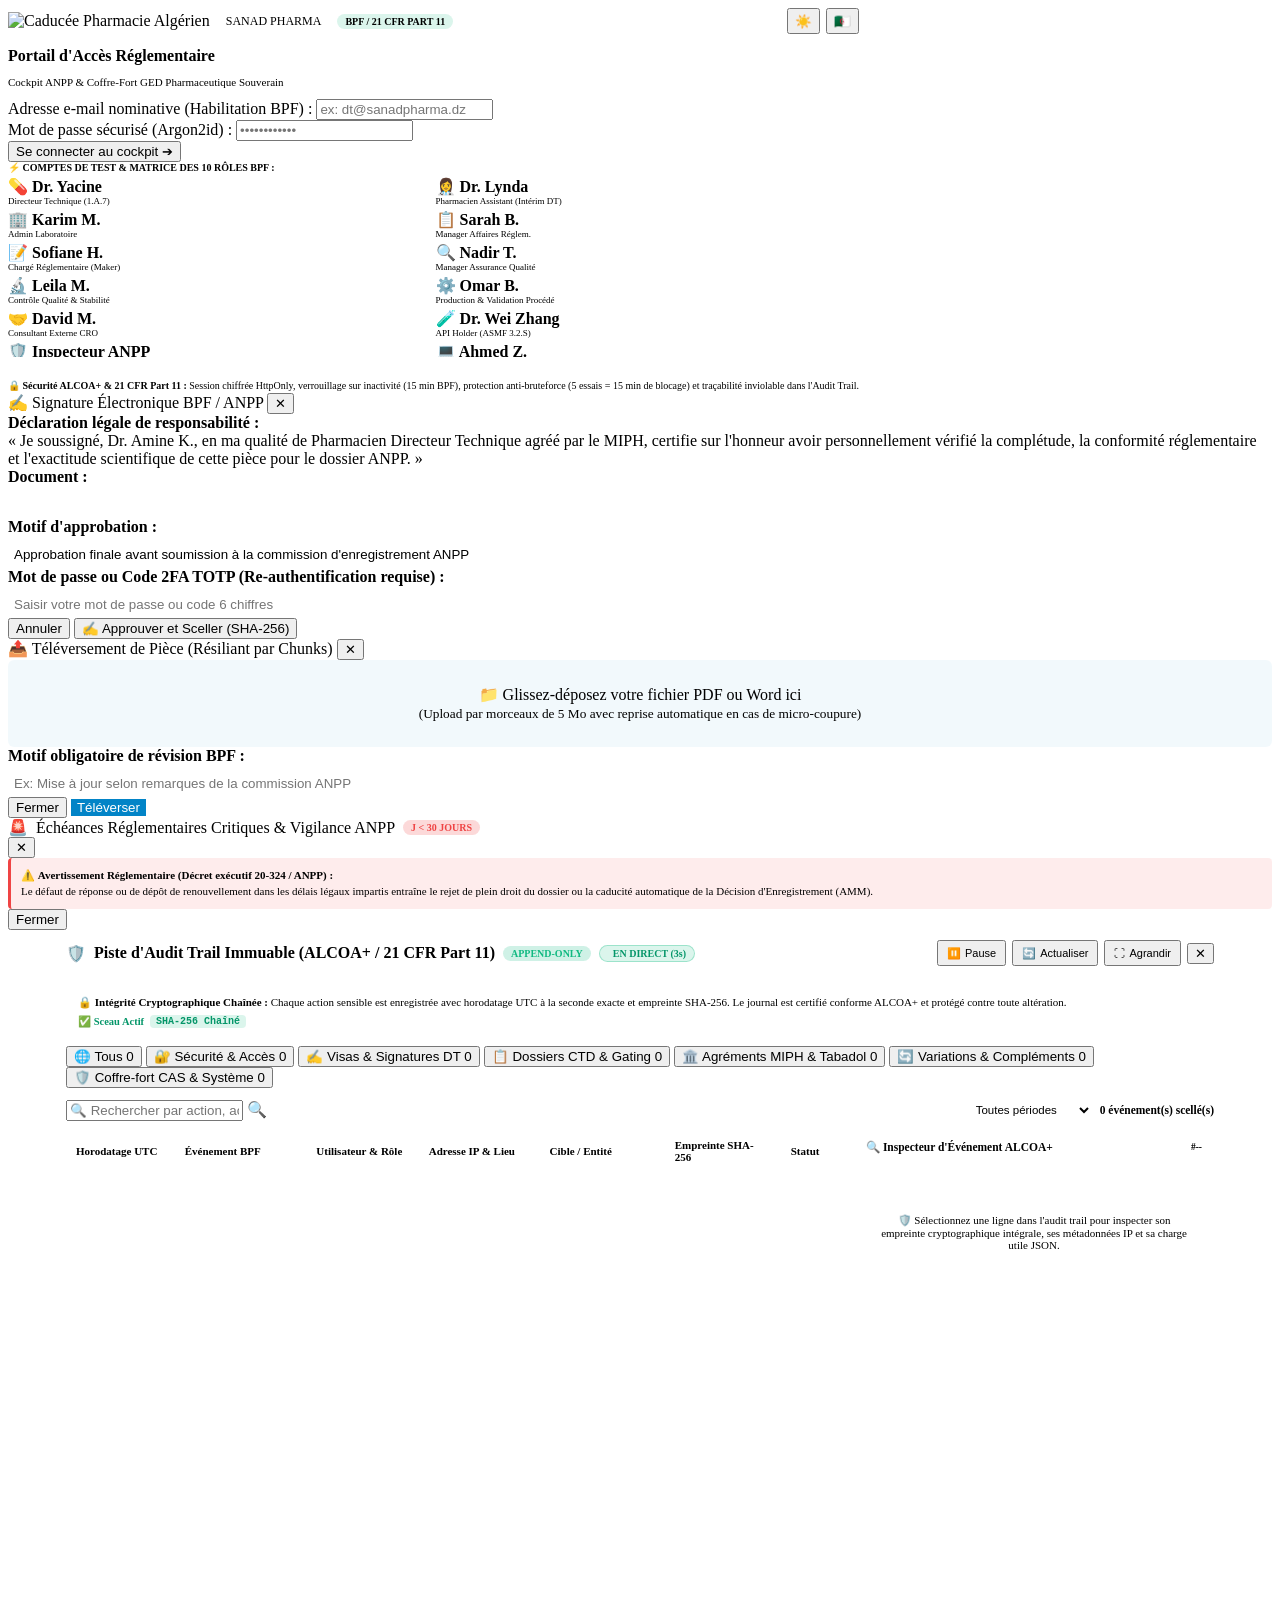
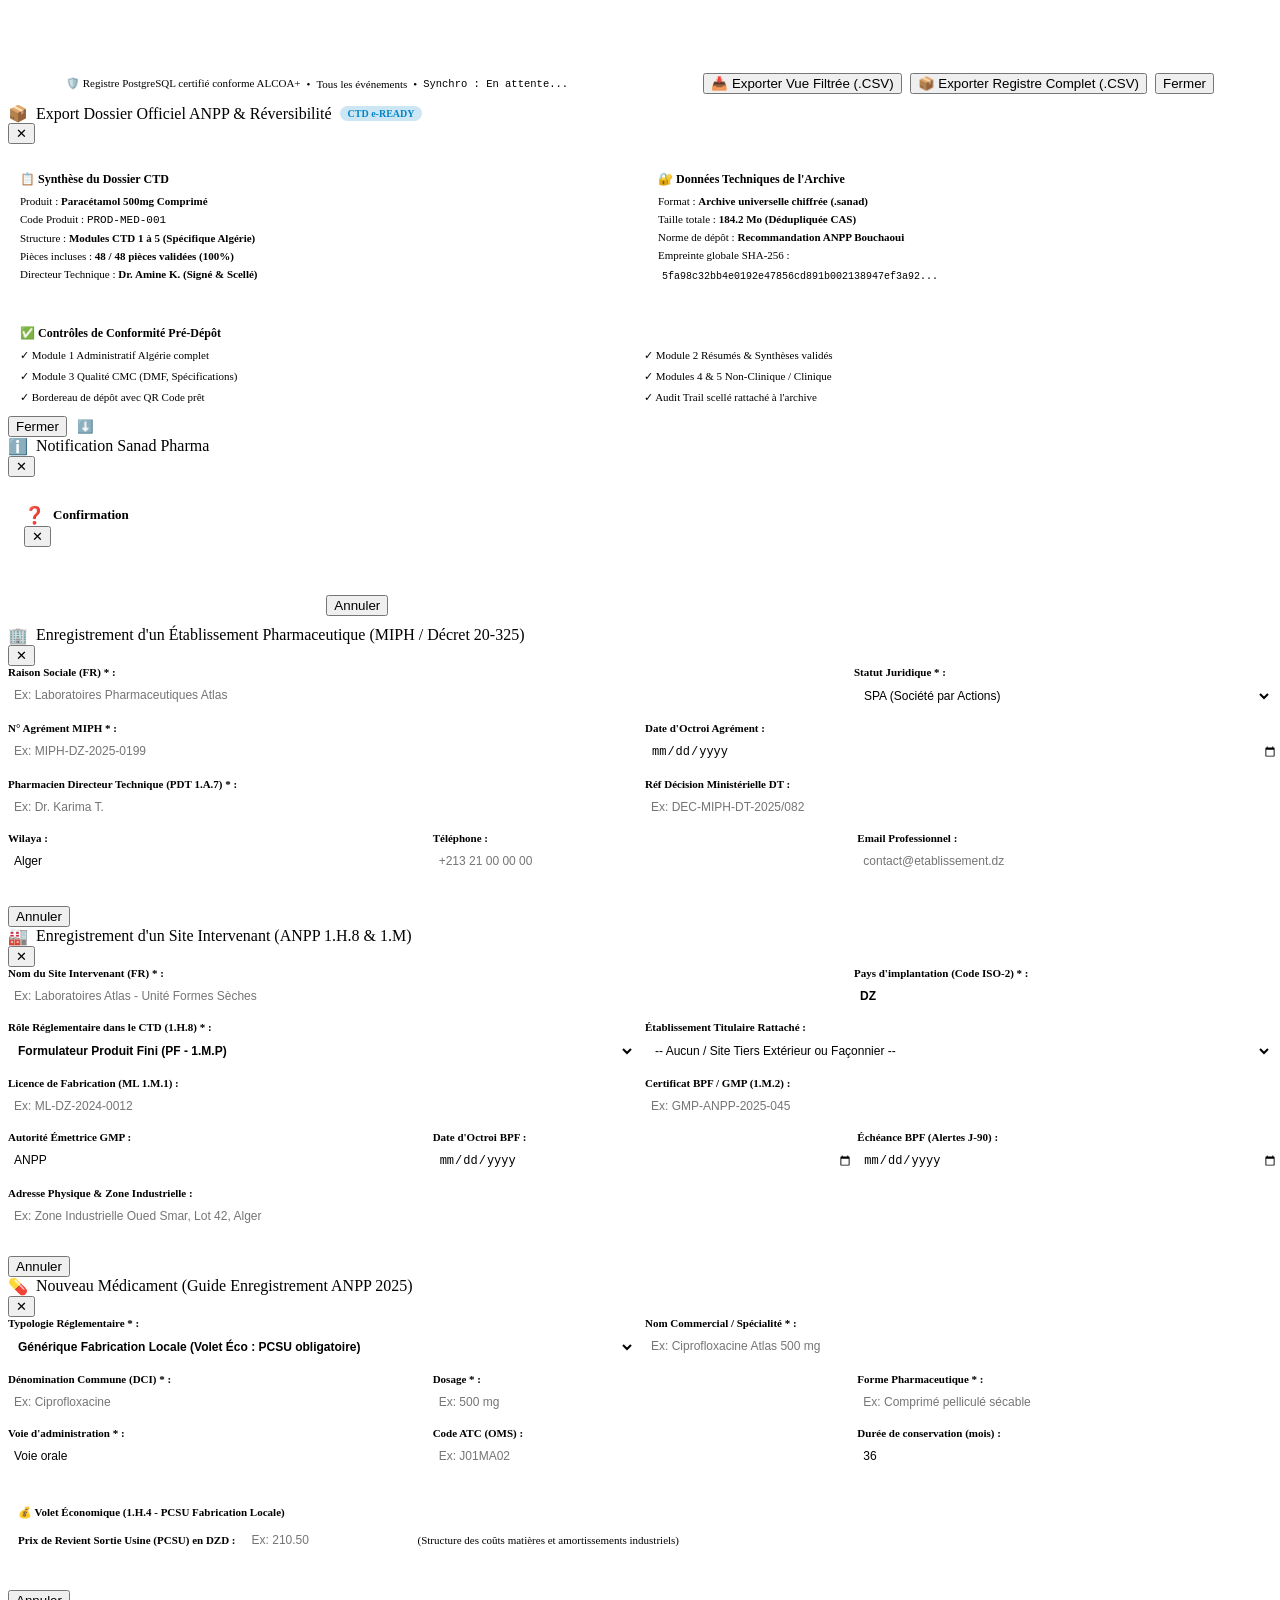
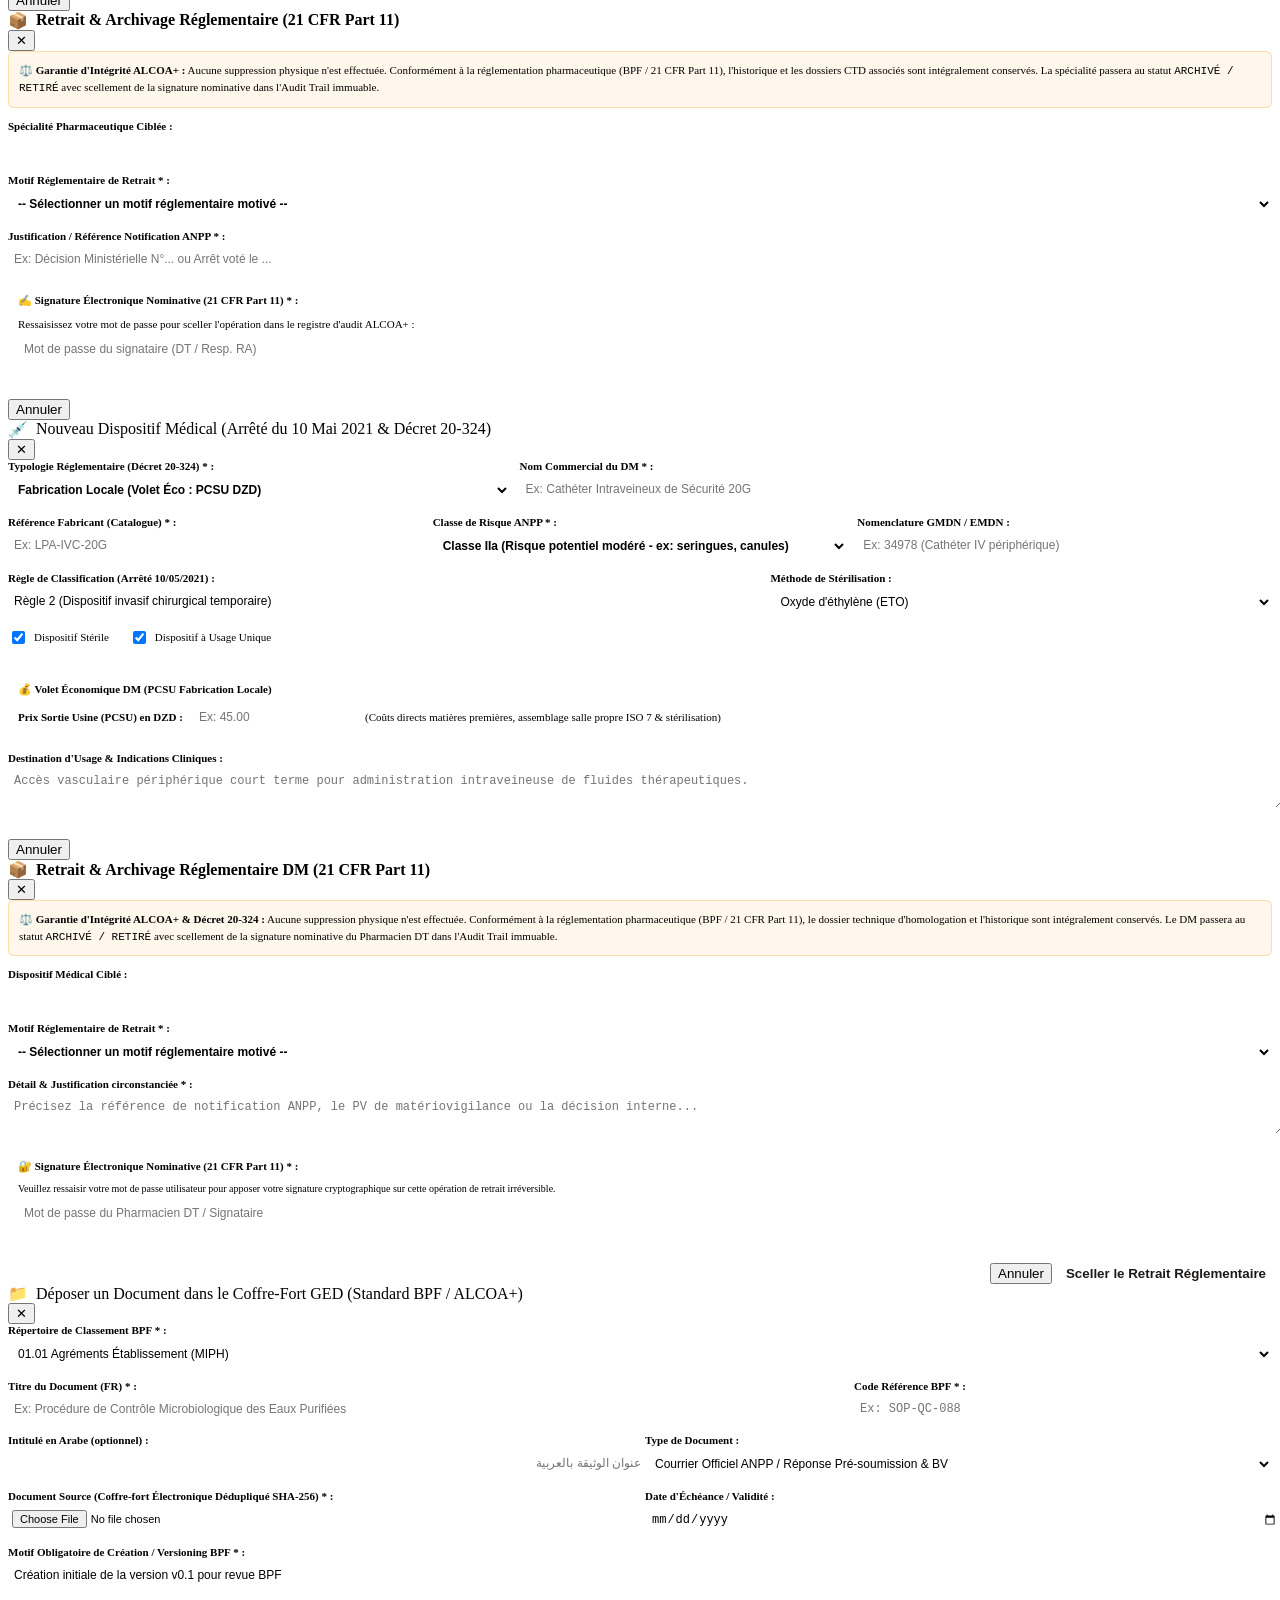
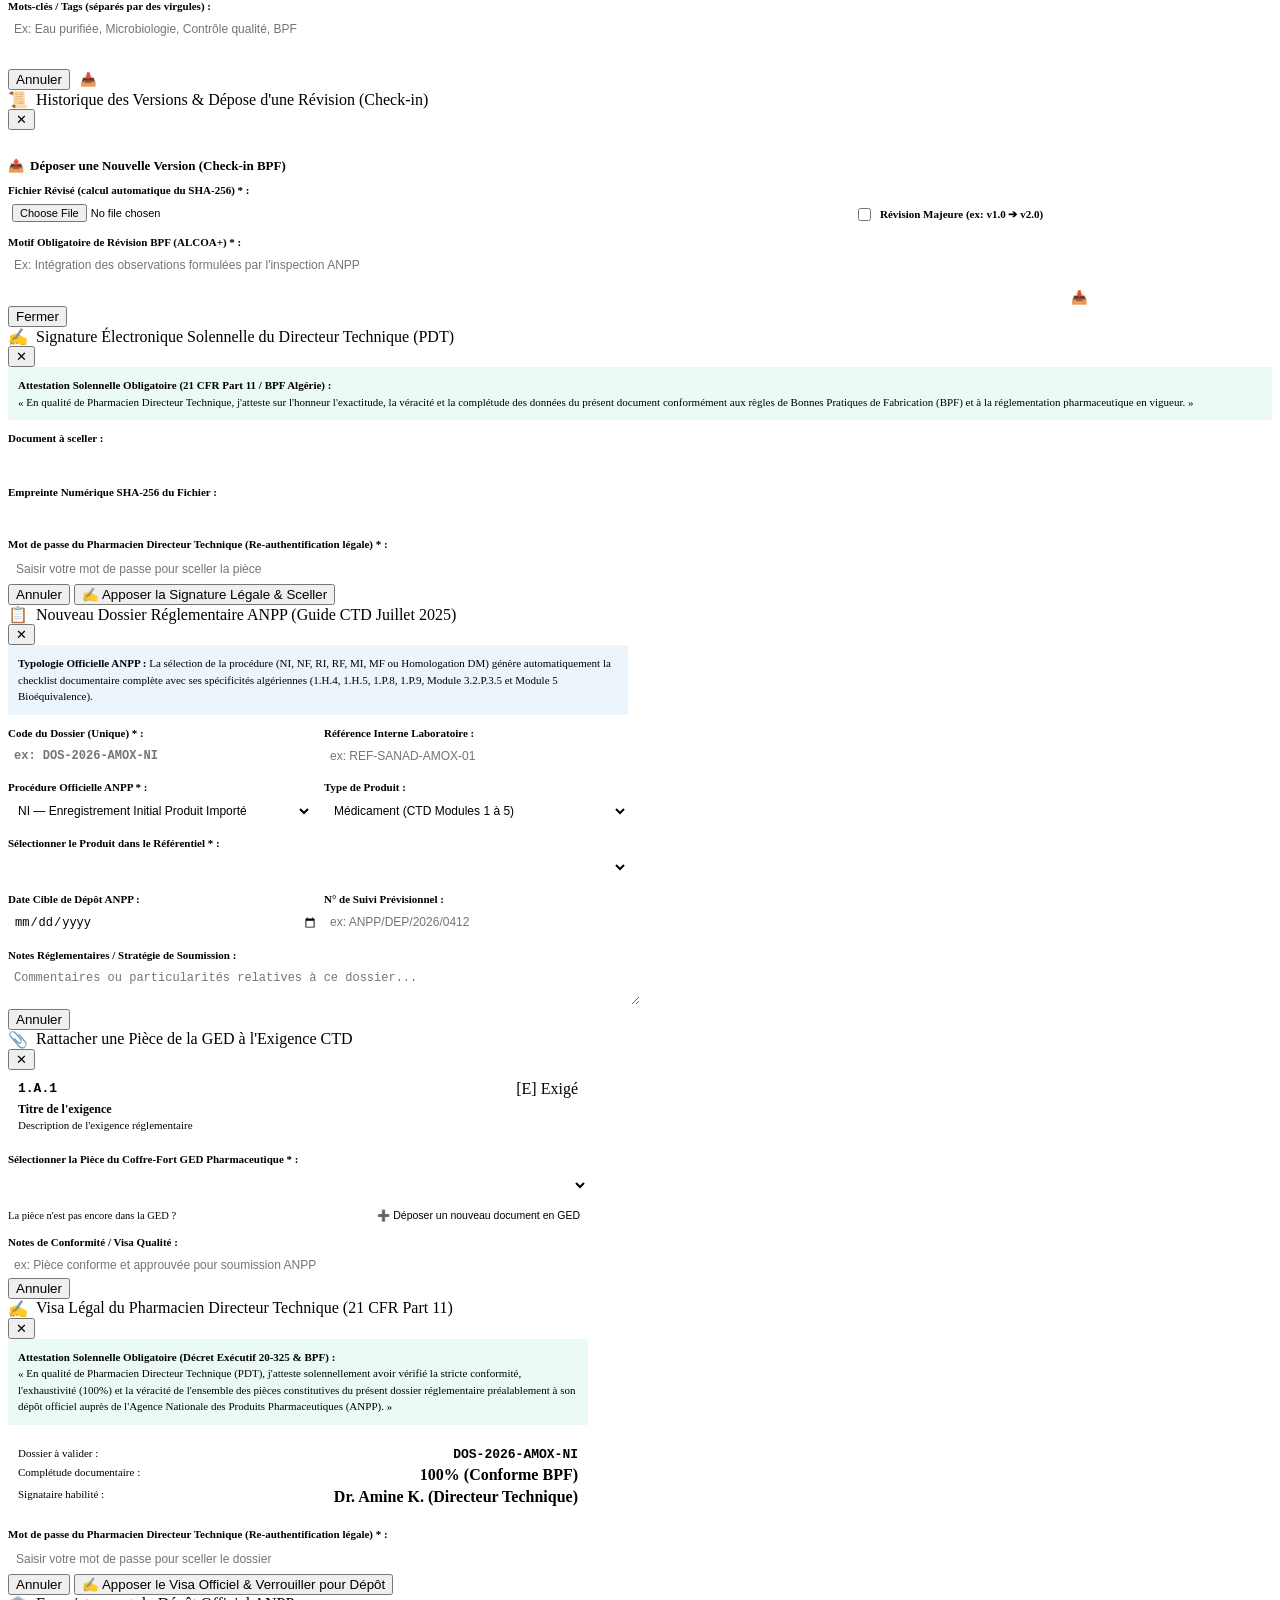
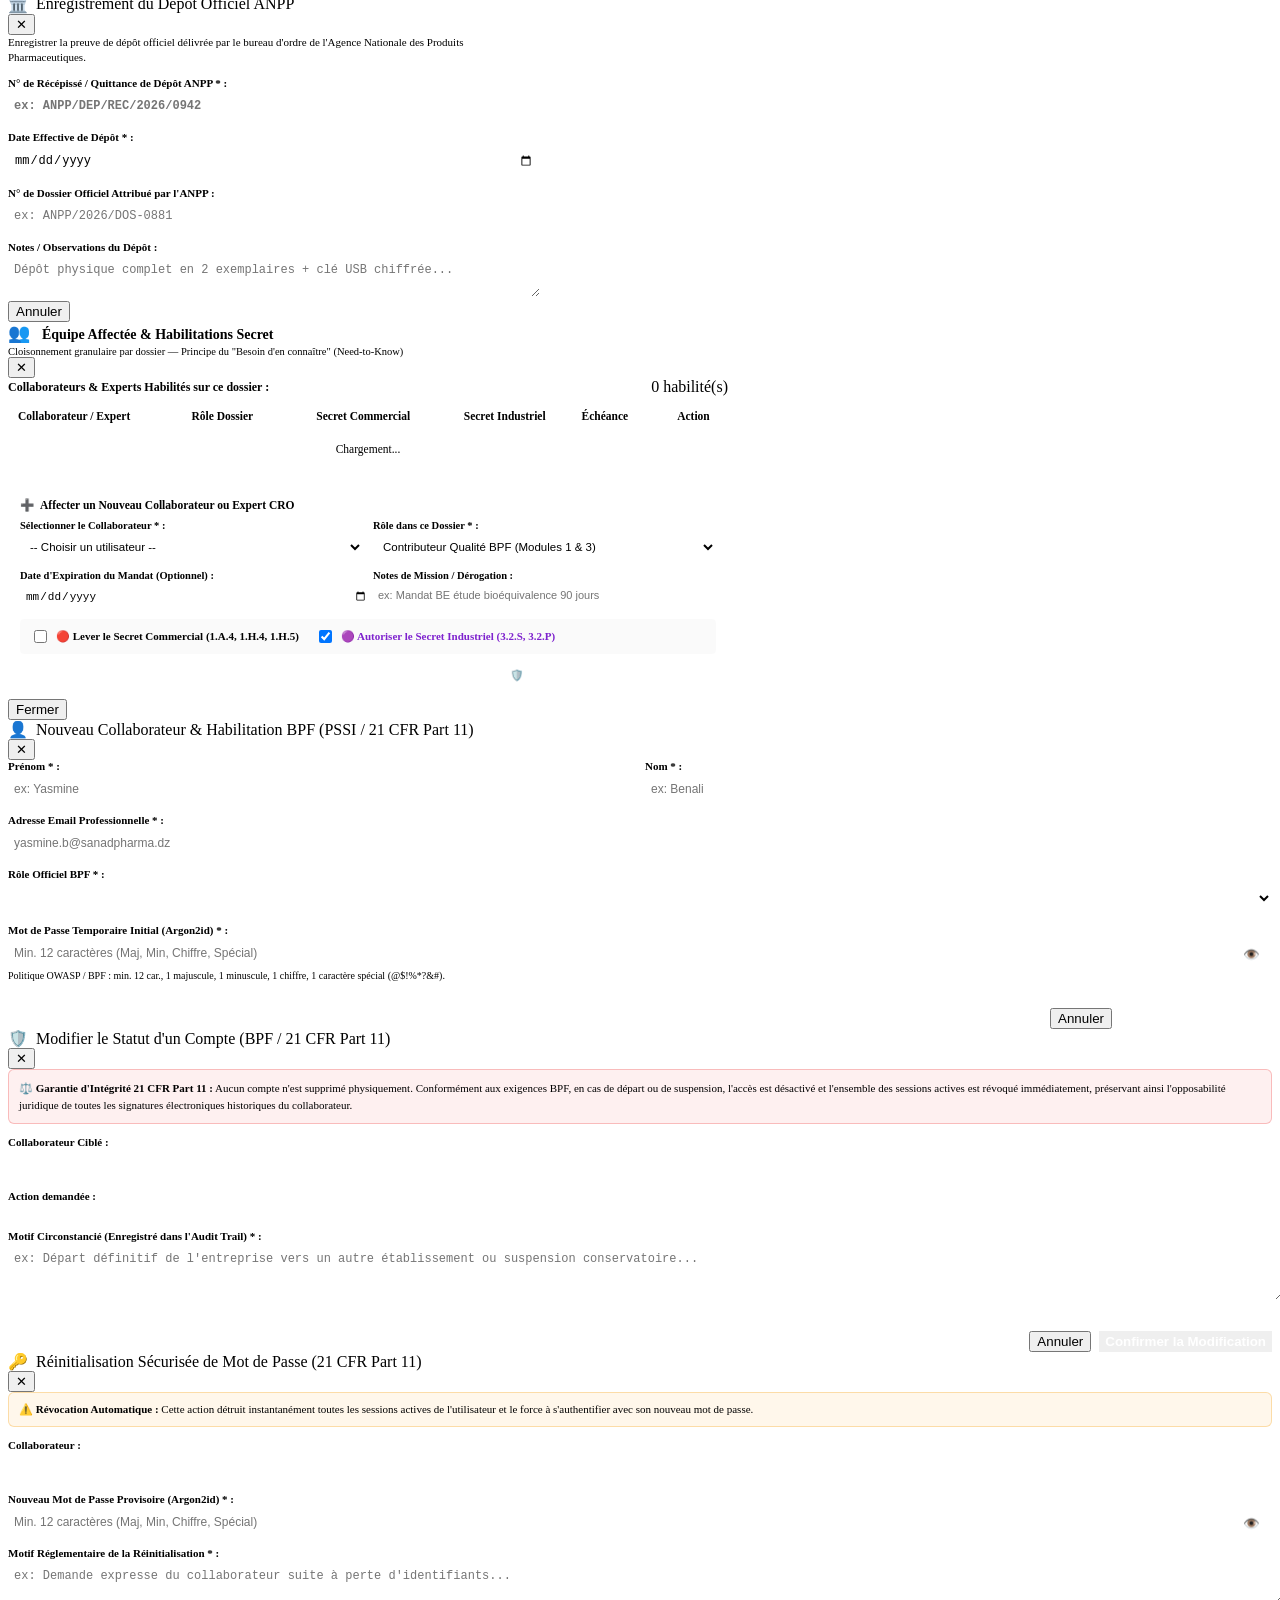
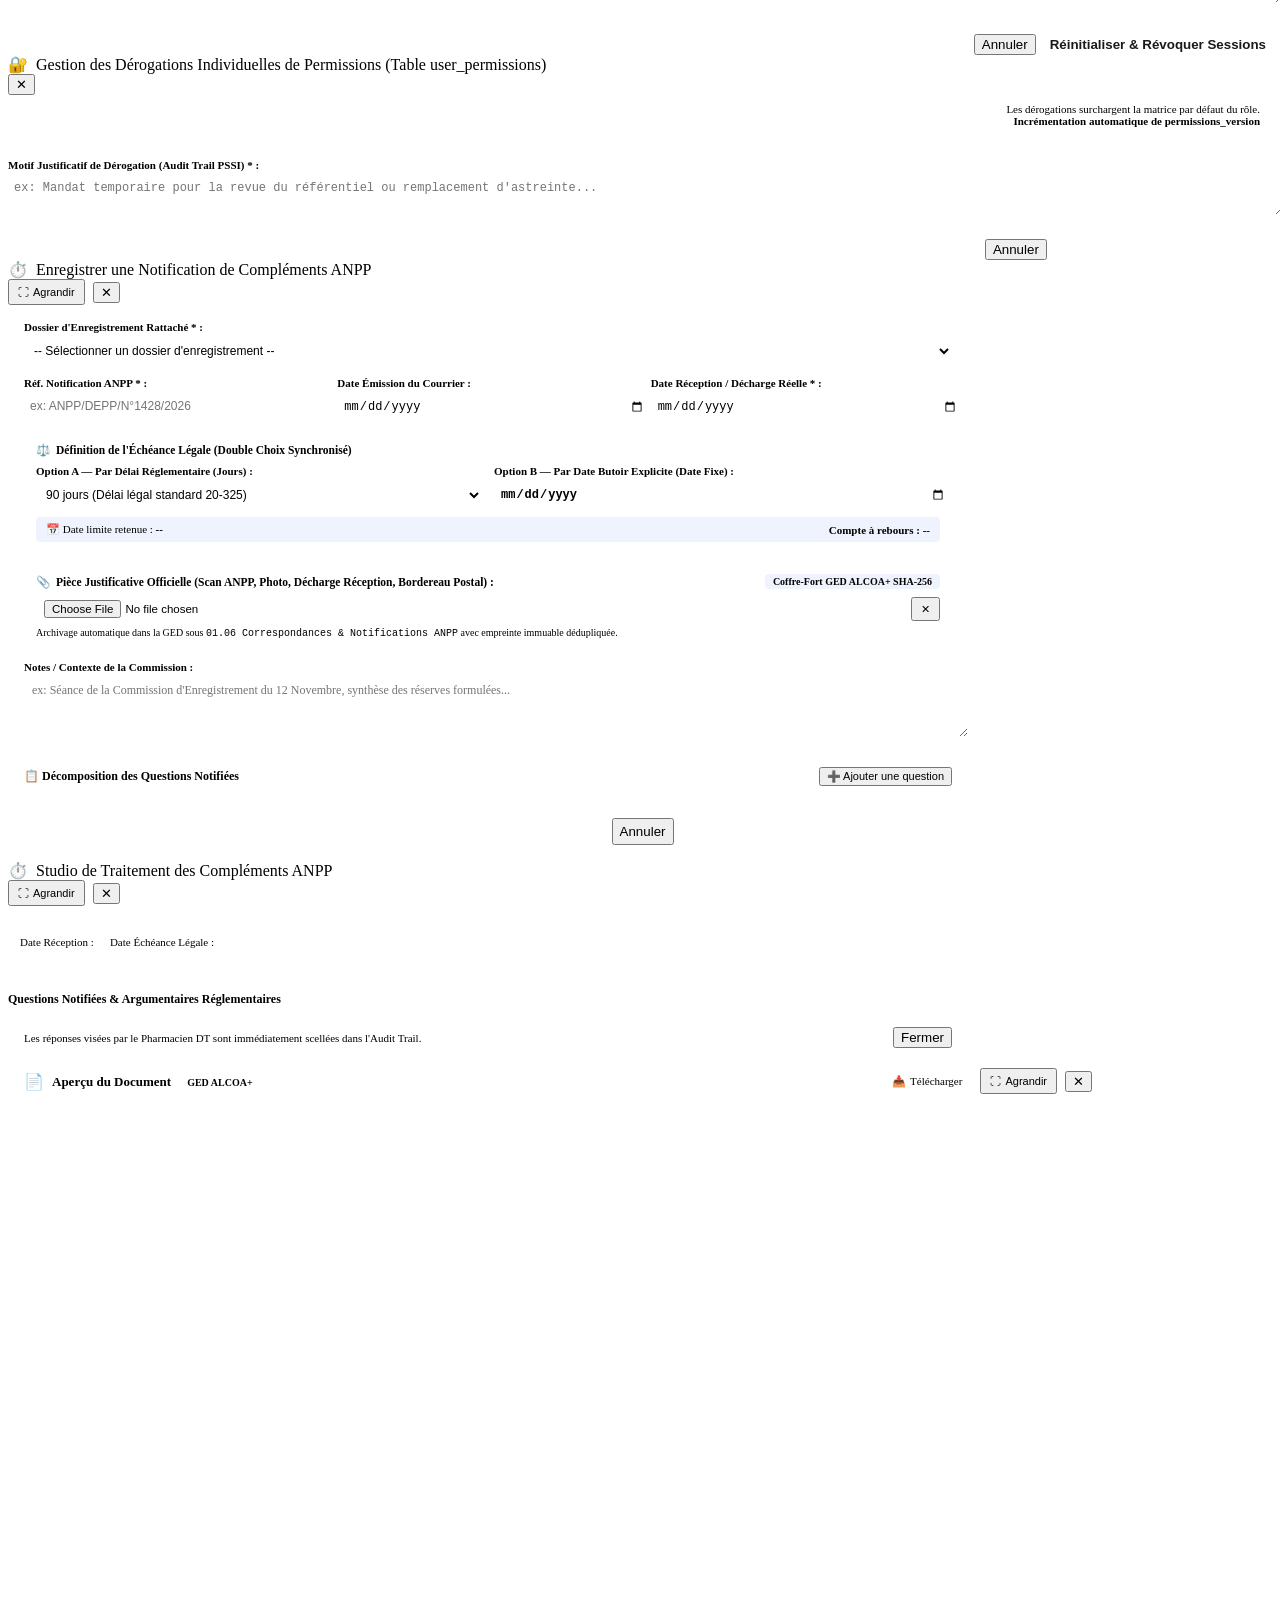
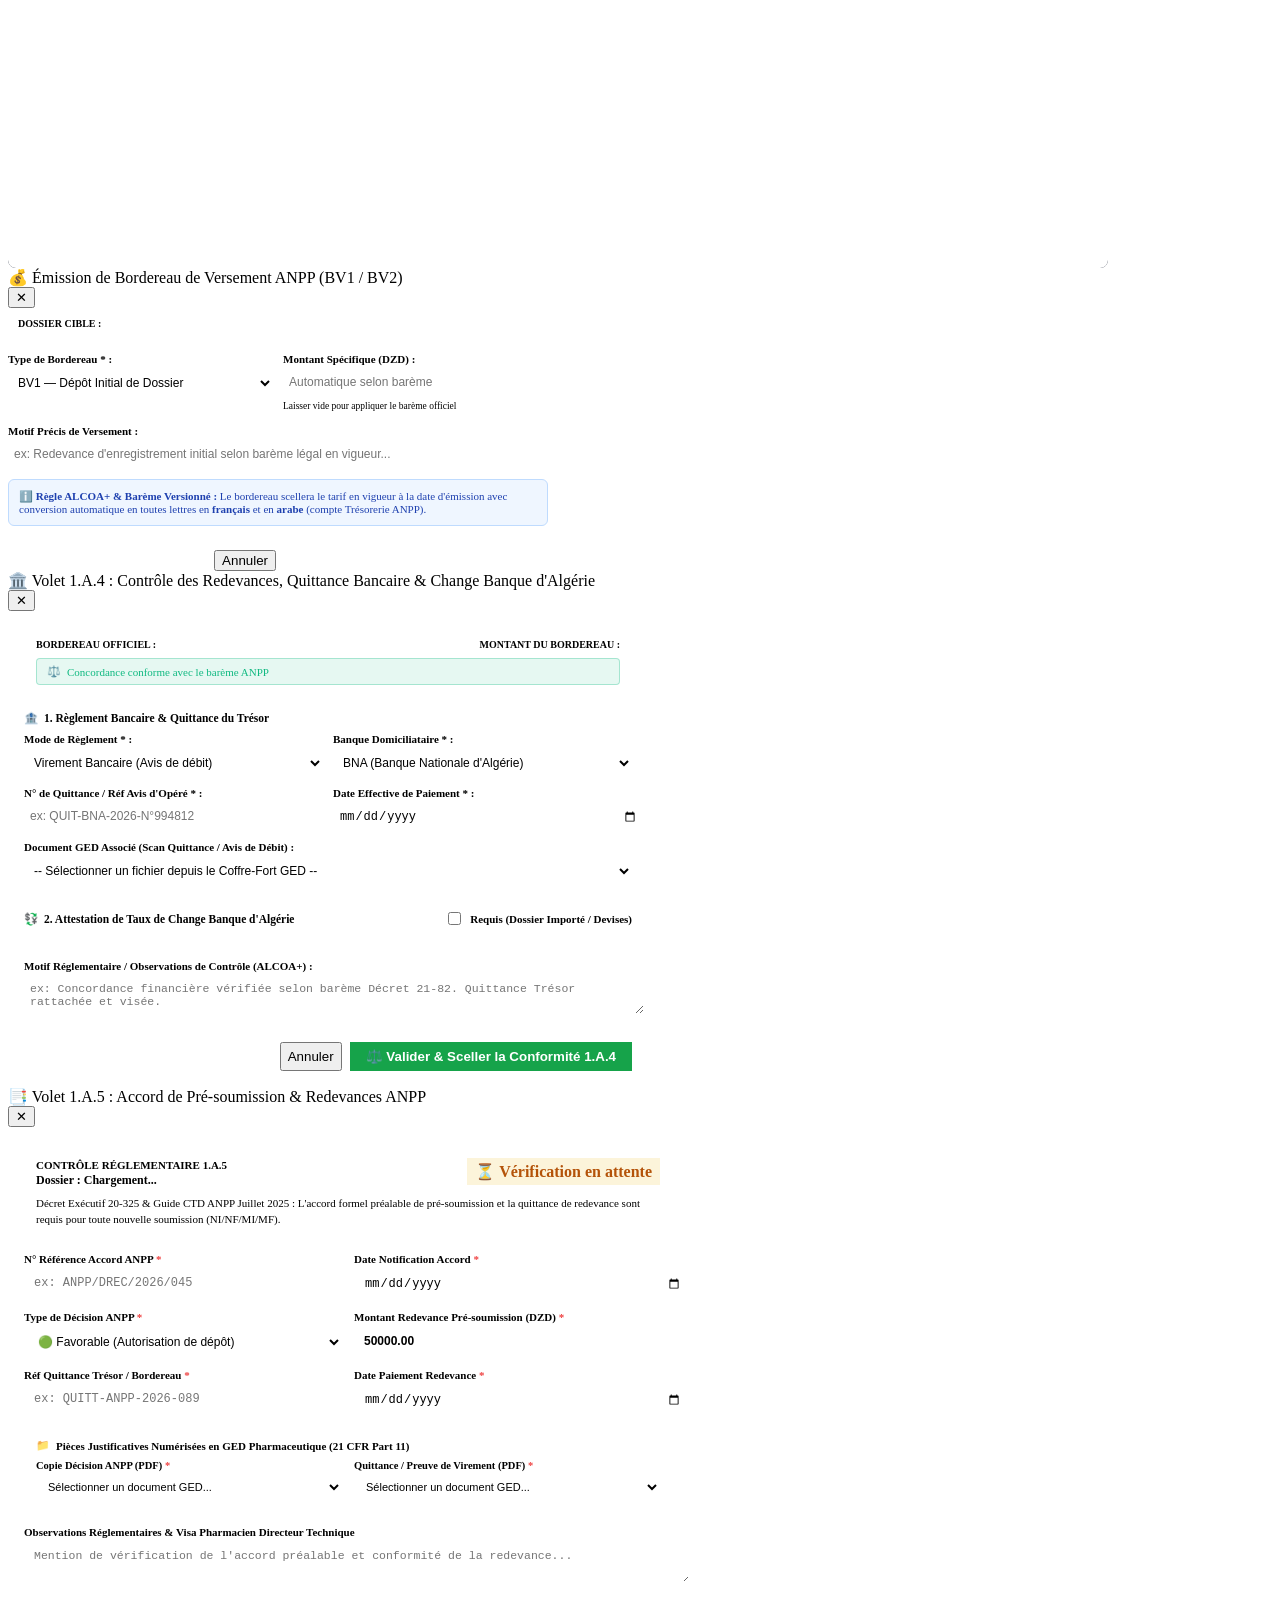
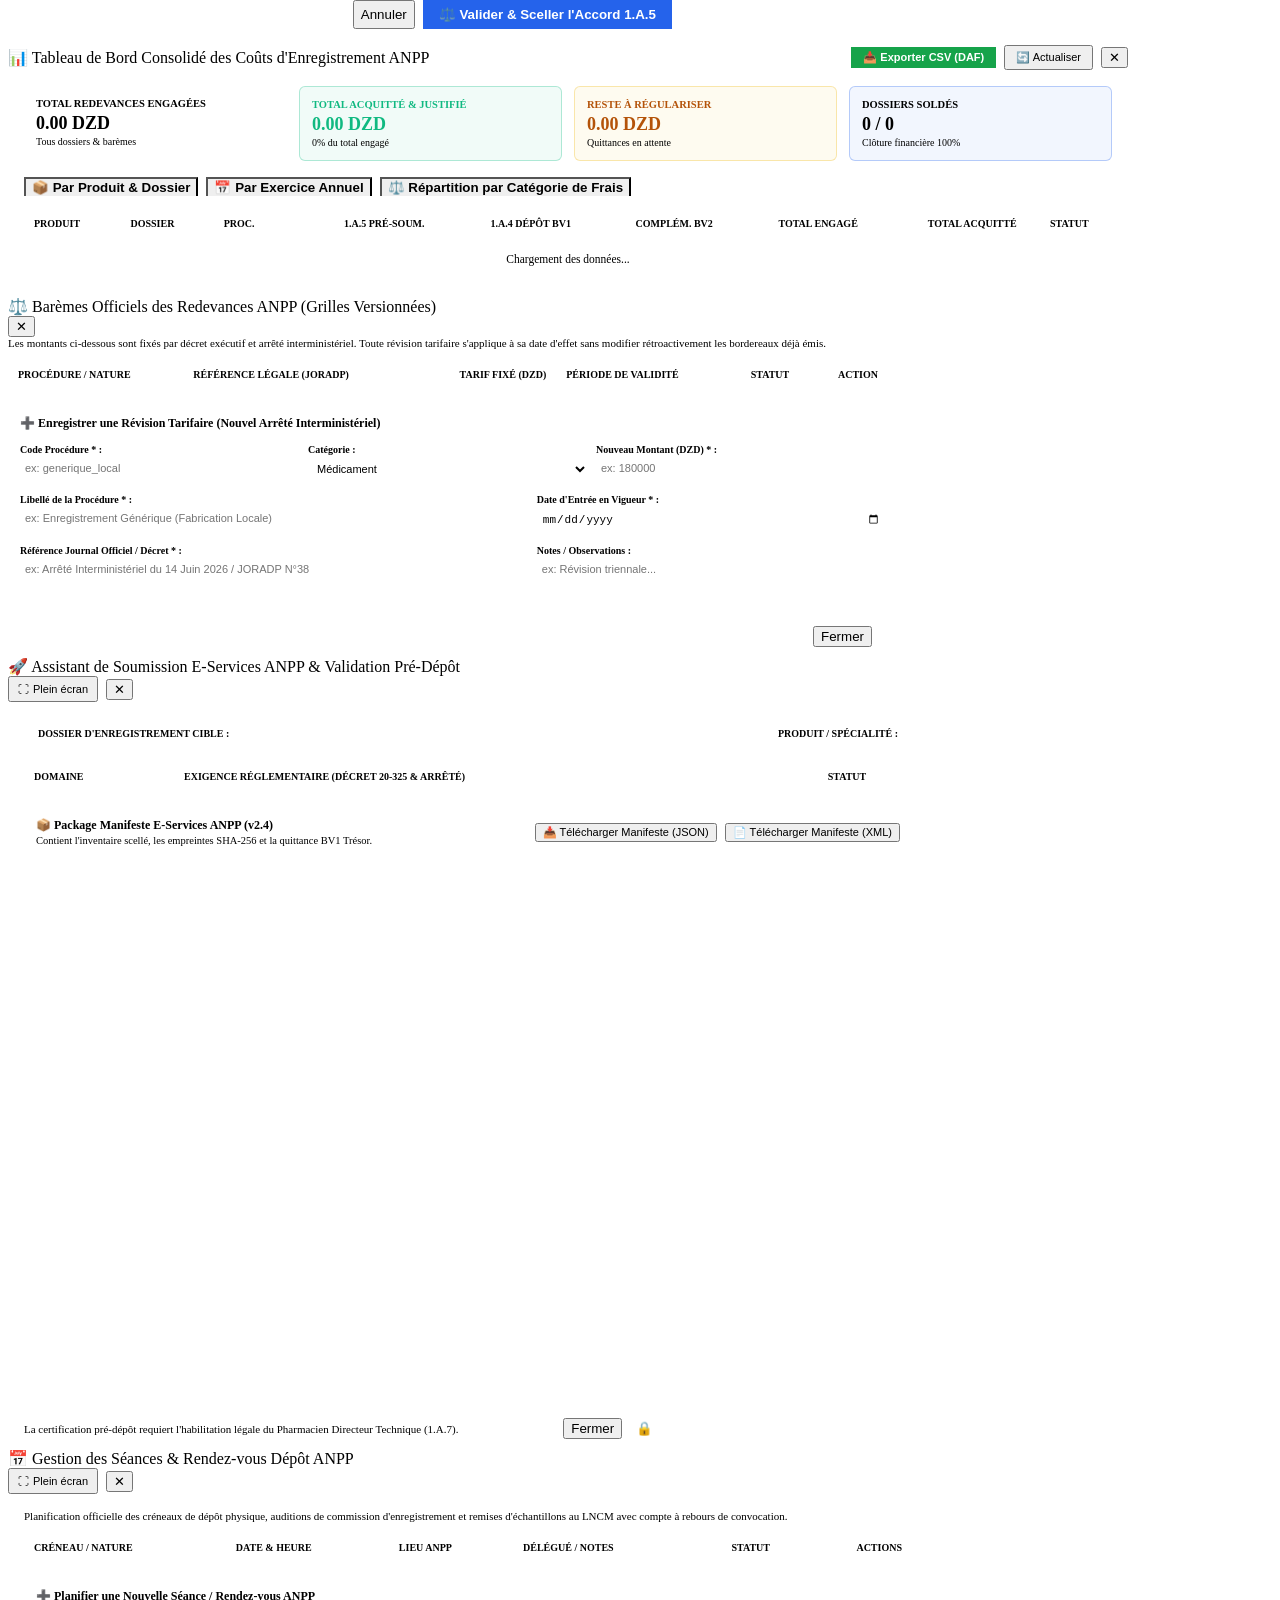
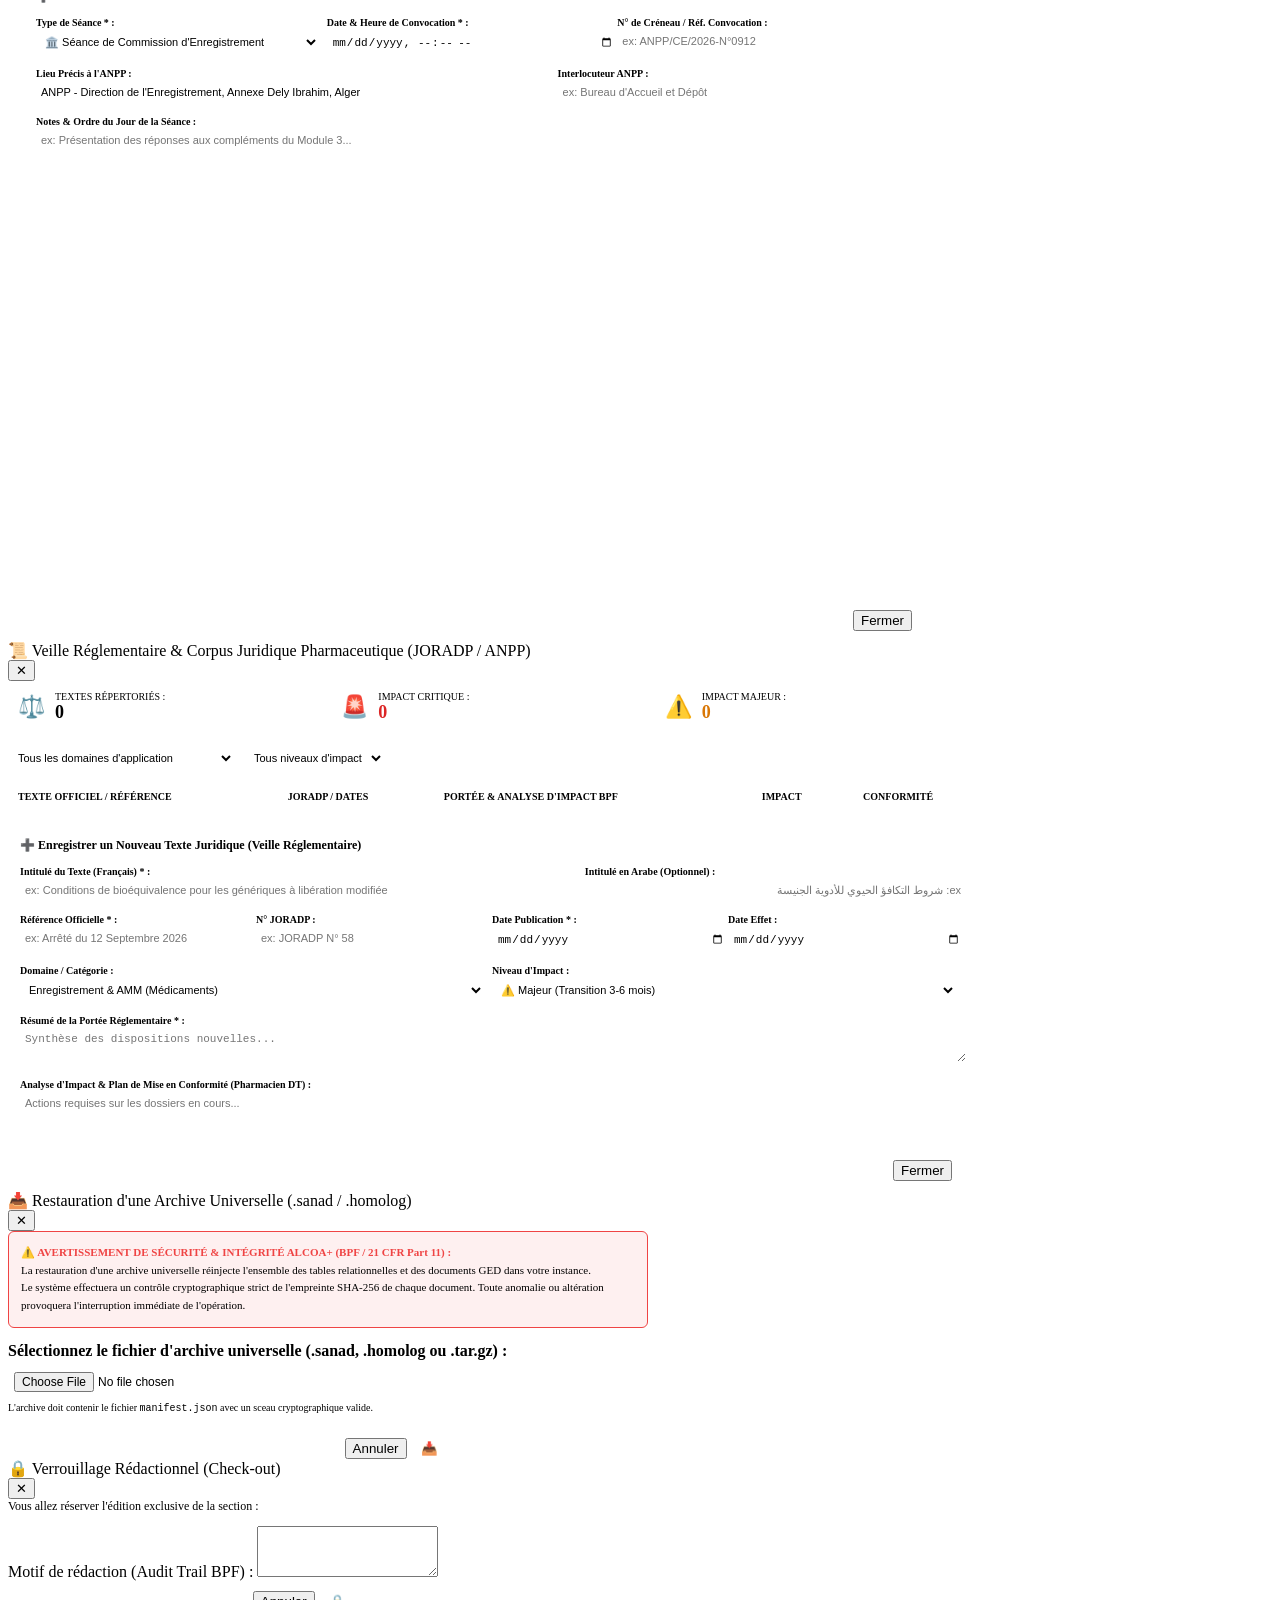
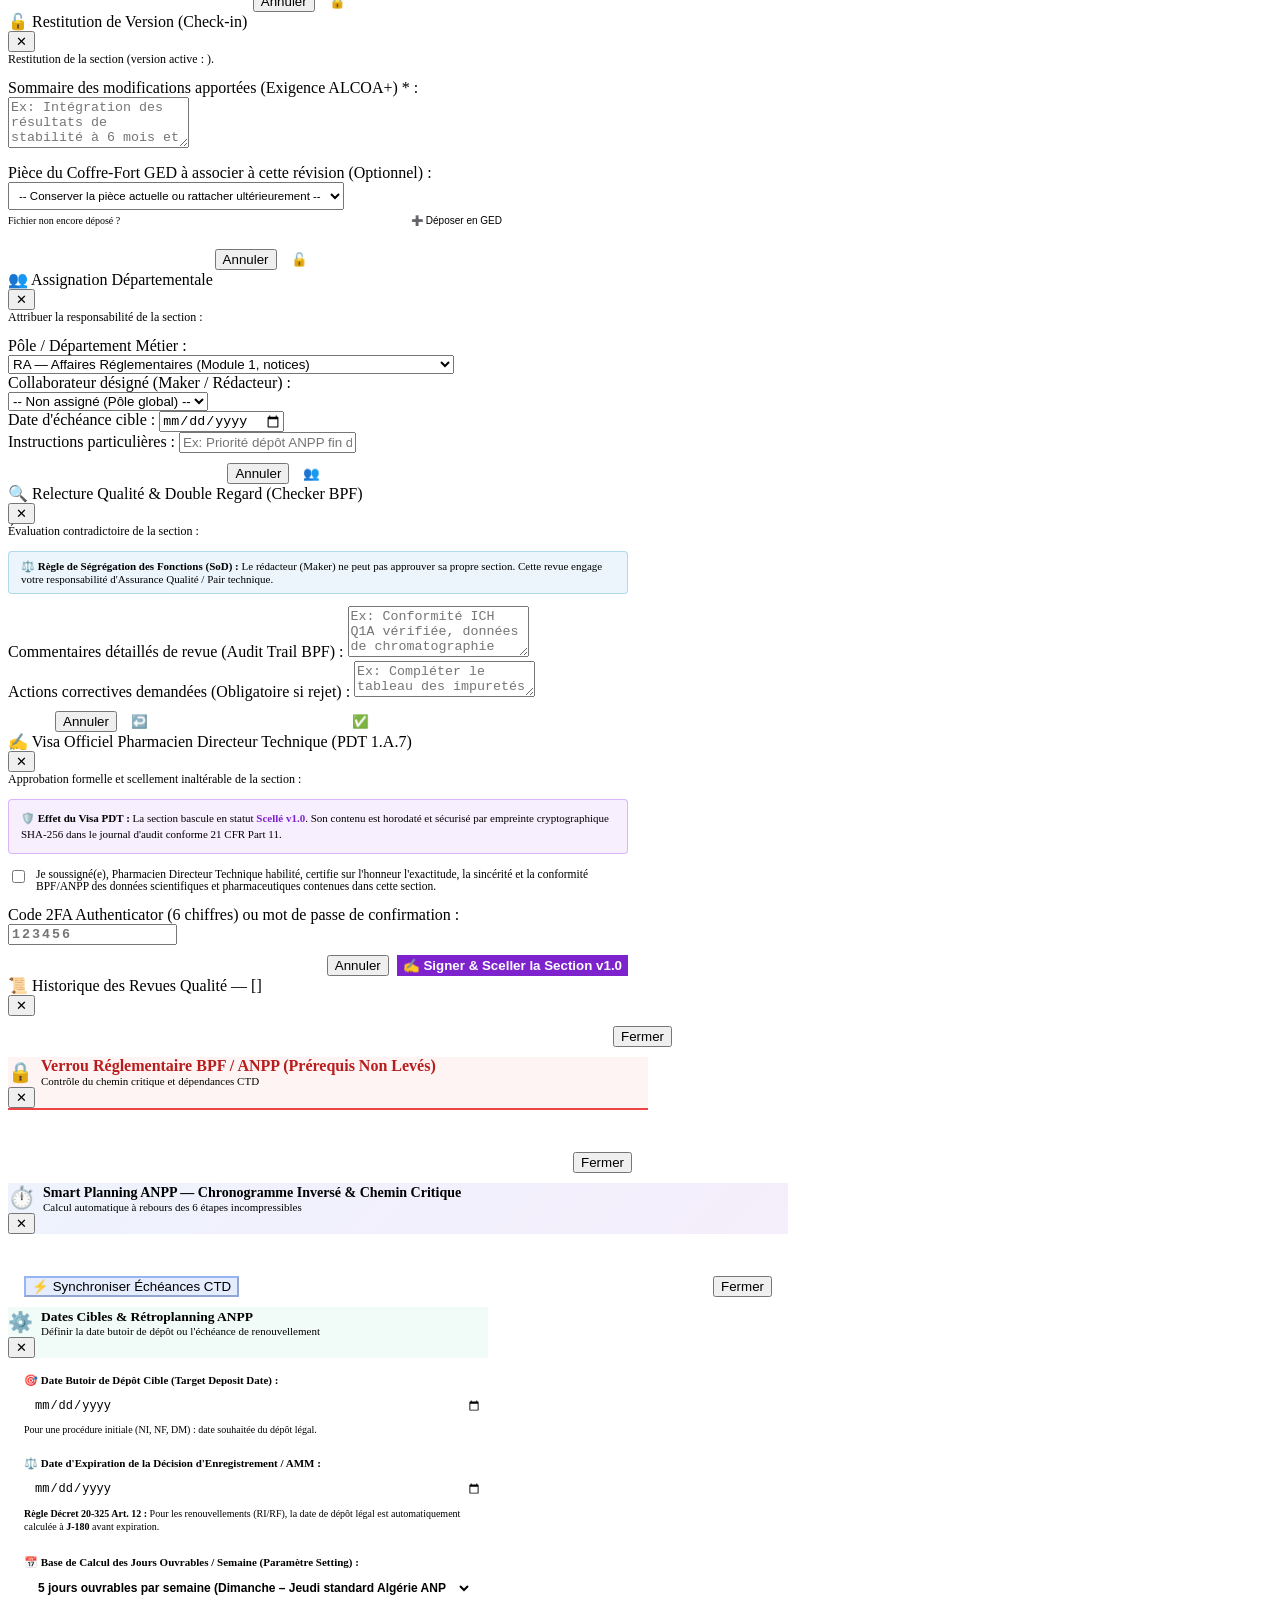
==== web/index.html @ ab86a92e "feat(phase2): parcours Confiance Reglementaire (Reliance ANPP) dossiers et lots DCE" ====
<!DOCTYPE html>
<html lang="fr" dir="ltr" data-theme="light">
<head>
    <meta charset="UTF-8">
    <meta name="viewport" content="width=device-width, initial-scale=1.0">
    <title>SANAD PHARMA — Cockpit Réglementaire ANPP & GED</title>
    <meta name="description" content="Plateforme réglementaire SANAD PHARMA : constitution des dossiers CTD ANPP 2025, homologation dispositifs médicaux et GED pharmaceutique BPF / ALCOA+.">
    <link rel="canonical" href="https://homolog.dz/">
    <link rel="alternate" hreflang="fr" href="https://homolog.dz/">
    <link rel="alternate" hreflang="ar" href="https://homolog.dz/ar/">
    <link rel="alternate" hreflang="x-default" href="https://homolog.dz/">
    <!-- Favicon Caducée Pharmaceutique Algérien officiel (Croissant Vert, Coupe Verte, Serpent Rouge) -->
    <link rel="icon" type="image/svg+xml" href="data:image/svg+xml,%3Csvg xmlns='http://www.w3.org/2000/svg' viewBox='0 0 100 100'%3E%3Crect width='100' height='100' rx='20' fill='%23ffffff'/%3E%3Cpath d='M 52 3 C 25 3, 3 24, 3 50 C 3 76, 25 97, 52 97 C 40 93, 26 84, 18 73 C 10 62, 10 38, 18 27 C 26 16, 40 7, 52 3 Z' fill='%2300a651'/%3E%3Cpath d='M 27 91 C 32 89, 44 88, 52 88 C 60 88, 72 89, 77 91 L 31 93 Z' fill='%2300a651'/%3E%3Cpath d='M 50.5 54 L 50.5 89 L 53.5 89 L 53.5 54 Z' fill='%2300a651'/%3E%3Cpath d='M 22 43 L 82 43 C 78 47, 68 56, 54 57 L 50 57 C 36 56, 26 47, 22 43 Z' fill='%2300a651'/%3E%3Cg fill='%23e52421' stroke='%23e52421' stroke-linecap='round' stroke-linejoin='round'%3E%3Cpath d='M 59 86 C 54 87, 46 86, 44 82 C 42 78, 48 76, 52 75 C 57 74, 62 76, 61 80 C 60 83, 55 84, 52 84' stroke-width='5' fill='none'/%3E%3Cpath d='M 44 80 C 40 76, 42 66, 48 64 C 54 62, 62 65, 62 71 C 62 77, 54 80, 48 79' stroke-width='5' fill='none'/%3E%3Cpath d='M 52 75 C 57 74, 64 68, 64 58 C 64 48, 58 43, 52 38 C 47 34, 44 26, 45 20' stroke-width='5.5' fill='none'/%3E%3Cpath d='M 45 20 C 46 13, 50 8, 57 8 C 64 8, 67 14, 64 21 C 63 23, 61 24, 60 25' stroke-width='5' fill='none'/%3E%3Cpath d='M 60 25 C 61 23, 63 21, 65 23 C 67 25, 66 29, 63 32 C 60 30, 59 27, 60 25 Z' fill='%23e52421' stroke='none'/%3E%3Ccircle cx='63.5' cy='25.5' r='1.2' fill='%23ffffff' stroke='none'/%3E%3C/g%3E%3C/svg%3E">
    <link rel="alternate icon" type="image/png" href="/img/favicon.png?v=5">
    <link rel="shortcut icon" href="/favicon.ico?v=5">
    <link rel="stylesheet" href="/css/style.css?v=2026.11.23.10">

    <!-- Open Graph -->
    <meta property="og:title" content="SANAD PHARMA — Cockpit Réglementaire ANPP & GED">
    <meta property="og:description" content="Plateforme réglementaire SANAD PHARMA : constitution des dossiers CTD ANPP 2025, homologation dispositifs médicaux et GED pharmaceutique BPF / ALCOA+.">
    <meta property="og:type" content="website">
    <meta property="og:url" content="https://homolog.dz/">
    <meta property="og:image" content="https://homolog.dz/img/caducee-algerie.png">
    <meta property="og:locale" content="fr_DZ">

    <!-- Twitter Card -->
    <meta name="twitter:card" content="summary">
    <meta name="twitter:title" content="SANAD PHARMA — Cockpit Réglementaire ANPP & GED">
    <meta name="twitter:description" content="Plateforme réglementaire SANAD PHARMA : constitution des dossiers CTD ANPP 2025, homologation dispositifs médicaux et GED pharmaceutique BPF / ALCOA+.">
    <meta name="twitter:image" content="https://homolog.dz/img/caducee-algerie.png">

    <!-- Schema.org JSON-LD -->
    <script type="application/ld+json">
    {
      "@context": "https://schema.org",
      "@type": "SoftwareApplication",
      "name": "SANAD PHARMA Cockpit Réglementaire ANPP & GED",
      "applicationCategory": "BusinessApplication",
      "operatingSystem": "Web, Windows, Linux, Docker",
      "description": "Plateforme réglementaire SANAD PHARMA : constitution des dossiers CTD ANPP 2025, homologation dispositifs médicaux et GED pharmaceutique BPF / ALCOA+.",
      "url": "https://homolog.dz/",
      "publisher": {
        "@type": "Organization",
        "name": "SANAD PHARMA / Homolog Algérie",
        "url": "https://homolog.dz"
      }
    }
    </script>
</head>
<body>
    <h1 class="sr-only" style="position:absolute; width:1px; height:1px; padding:0; margin:-1px; overflow:hidden; clip:rect(0,0,0,0); border:0;">SANAD PHARMA — Cockpit Réglementaire ANPP &amp; GED Pharmaceutique</h1>

    <!-- Écran d'Authentification Forte Nominative (21 CFR Part 11 / BPF) -->
    <div id="screen-login" class="login-screen" style="display:flex;">
        <div class="login-card">
            <div class="login-header">
                <div style="display:flex; justify-content:space-between; align-items:center; margin-bottom:12px;">
                    <div style="display:flex; align-items:center; gap:8px;">
                        <span class="brand-caducee-icon" title="Caducée Pharmaceutique Algérien Officiel (Croissant, Coupe & Serpent)">
                            <img src="/img/caducee-algerie.png" alt="Caducée Pharmacie Algérien" width="22" height="22" loading="eager" style="width:22px; height:22px; object-fit:contain;">
                        </span>
                        <span class="brand-badge" style="font-size:12px; padding:3px 8px;">SANAD PHARMA</span>
                        <span style="font-size:10px; background:rgba(16,185,129,0.15); color:var(--accent-emerald); padding:2px 8px; border-radius:10px; font-weight:700;">BPF / 21 CFR PART 11</span>
                    </div>
                    <div style="display:flex; gap:6px;">
                        <button class="btn-pill" onclick="toggleTheme()" title="Basculer thème" style="height:26px; padding:2px 6px;">
                            <span id="login-theme-icon">☀️</span>
                        </button>
                        <button class="btn-pill" onclick="toggleLanguage()" title="Changer de langue" style="height:26px; padding:2px 6px;">
                            <span id="login-lang-label">🇩🇿</span>
                        </button>
                    </div>
                </div>
                <h2 style="font-size:16px; font-weight:700; color:var(--text-main); margin-bottom:4px;" id="login-title">Portail d'Accès Réglementaire</h2>
                <p style="font-size:11px; color:var(--text-muted);" id="login-subtitle">Cockpit ANPP &amp; Coffre-Fort GED Pharmaceutique Souverain</p>
            </div>

            <form class="login-body" onsubmit="handleLoginSubmit(event)">
                <div id="login-error" class="login-error-banner"></div>

                <div class="login-field">
                    <label for="login-email" id="lbl-login-email">Adresse e-mail nominative (Habilitation BPF) :</label>
                    <input type="email" id="login-email" class="login-input" placeholder="ex: dt@sanadpharma.dz" required autocomplete="username">
                </div>

                <div class="login-field">
                    <label for="login-password" id="lbl-login-password">Mot de passe sécurisé (Argon2id) :</label>
                    <input type="password" id="login-password" class="login-input" placeholder="••••••••••••" required autocomplete="current-password">
                </div>

                <div class="login-field" id="totp-field-group" style="display:none;">
                    <label for="login-totp" style="color:var(--accent-blue);" id="lbl-login-totp">Code 2FA TOTP (6 chiffres ou code de secours) :</label>
                    <input type="text" id="login-totp" class="login-input" placeholder="123456 ou XXXX-XXXX" maxlength="10" style="letter-spacing:2px; font-family:monospace; font-weight:700;">
                    <small style="font-size:10px; color:var(--text-dim);" id="lbl-login-totp-hint">Généré par votre application Google / Microsoft Authenticator hors-ligne.</small>
                </div>

                <button type="submit" id="btn-login-submit" class="btn-login-submit">
                    Se connecter au cockpit ➔
                </button>

                <!-- Sélecteur rapide de comptes pour tests & démonstration -->
                <div class="demo-accounts-box">
                    <div style="font-size:10px; font-weight:700; color:var(--text-dim); text-transform:uppercase; margin-bottom:4px;">
                        ⚡ Comptes de test & Matrice des 10 Rôles BPF :
                    </div>
                    <div style="display:grid; grid-template-columns:1fr 1fr; gap:4px; max-height:180px; overflow-y:auto;">
                        <div class="demo-btn" onclick="fillDemoAccount('pdt@pharma.dz')">
                            <div><strong>💊 Dr. Yacine</strong><div style="color:var(--text-dim); font-size:9px;">Directeur Technique (1.A.7)</div></div>
                        </div>
                        <div class="demo-btn" onclick="fillDemoAccount('assistant.dt@pharma.dz')">
                            <div><strong>👩‍⚕️ Dr. Lynda</strong><div style="color:var(--text-dim); font-size:9px;">Pharmacien Assistant (Intérim DT)</div></div>
                        </div>
                        <div class="demo-btn" onclick="fillDemoAccount('admin.lab@pharma.dz')">
                            <div><strong>🏢 Karim M.</strong><div style="color:var(--text-dim); font-size:9px;">Admin Laboratoire</div></div>
                        </div>
                        <div class="demo-btn" onclick="fillDemoAccount('ra.lead@pharma.dz')">
                            <div><strong>📋 Sarah B.</strong><div style="color:var(--text-dim); font-size:9px;">Manager Affaires Réglem.</div></div>
                        </div>
                        <div class="demo-btn" onclick="fillDemoAccount('ra.assoc@pharma.dz')">
                            <div><strong>📝 Sofiane H.</strong><div style="color:var(--text-dim); font-size:9px;">Chargé Réglementaire (Maker)</div></div>
                        </div>
                        <div class="demo-btn" onclick="fillDemoAccount('qa.lead@pharma.dz')">
                            <div><strong>🔍 Nadir T.</strong><div style="color:var(--text-dim); font-size:9px;">Manager Assurance Qualité</div></div>
                        </div>
                        <div class="demo-btn" onclick="fillDemoAccount('qc.lead@pharma.dz')">
                            <div><strong>🔬 Leila M.</strong><div style="color:var(--text-dim); font-size:9px;">Contrôle Qualité & Stabilité</div></div>
                        </div>
                        <div class="demo-btn" onclick="fillDemoAccount('prod.lead@pharma.dz')">
                            <div><strong>⚙️ Omar B.</strong><div style="color:var(--text-dim); font-size:9px;">Production & Validation Procédé</div></div>
                        </div>
                        <div class="demo-btn" onclick="fillDemoAccount('consultant.ext@cro.com')">
                            <div><strong>🤝 David M.</strong><div style="color:var(--text-dim); font-size:9px;">Consultant Externe CRO</div></div>
                        </div>
                        <div class="demo-btn" onclick="fillDemoAccount('api.holder@zhejiang-chem.com')">
                            <div><strong>🧪 Dr. Wei Zhang</strong><div style="color:var(--text-dim); font-size:9px;">API Holder (ASMF 3.2.S)</div></div>
                        </div>
                        <div class="demo-btn" onclick="fillDemoAccount('auditeur.insp@anpp.dz')">
                            <div><strong>🛡️ Inspecteur ANPP</strong><div style="color:var(--text-dim); font-size:9px;">Auditeur Qualité / PSSI</div></div>
                        </div>
                        <div class="demo-btn" onclick="fillDemoAccount('admin.sys@cloud.dz')">
                            <div><strong>💻 Ahmed Z.</strong><div style="color:var(--text-dim); font-size:9px;">Admin Système (Zero-Trust)</div></div>
                        </div>
                    </div>
                </div>


                <div style="text-align:center; font-size:10px; color:var(--text-dim); line-height:1.4; border-top:1px dashed var(--border-color); padding-top:10px; margin-top:12px;">
                    🔒 <strong>Sécurité ALCOA+ &amp; 21 CFR Part 11 :</strong> Session chiffrée HttpOnly, verrouillage sur inactivité (15 min BPF), protection anti-bruteforce (5 essais = 15 min de blocage) et traçabilité inviolable dans l'Audit Trail.
                </div>
                <div id="gate-relock-container" style="display:none; text-align:center; margin-top:8px;">
                    <a href="javascript:void(0)" onclick="handleGateLock()" style="font-size:11px; color:#c084fc; text-decoration:underline; font-weight:700;">🔒 Revenir au sas d'accès partenaire (Reverrouiller)</a>
                </div>
            </form>
        </div>
    </div>

    <!-- Écran d'Initialisation Souveraine BPF (Setup Wizard 1.A.7) -->
    <div id="screen-setup" class="login-screen" style="display:none;">
        <div class="login-card" style="max-width:540px;">
            <div class="login-header">
                <div style="display:flex; justify-content:space-between; align-items:center; margin-bottom:12px;">
                    <div style="display:flex; align-items:center; gap:8px;">
                        <span class="brand-caducee-icon" title="Caducée Pharmaceutique Algérien Officiel">
                            <img src="/img/caducee-algerie.png" alt="Caducée" width="22" height="22" style="width:22px; height:22px; object-fit:contain;">
                        </span>
                        <span class="brand-badge" style="font-size:12px; padding:3px 8px;">SANAD PHARMA</span>
                        <span style="font-size:10px; background:rgba(16,185,129,0.15); color:var(--accent-emerald); padding:2px 8px; border-radius:10px; font-weight:700;">PREMIER DÉMARRAGE</span>
                    </div>
                </div>
                <h2 style="font-size:16px; font-weight:700; color:var(--text-main); margin-bottom:4px;">Assistant d'Initialisation Souveraine BPF</h2>
                <p style="font-size:11px; color:var(--text-muted);">Configuration du laboratoire et provisionnement du Pharmacien Directeur Technique (1.A.7)</p>
            </div>

            <form class="login-body" onsubmit="handleSetupSubmit(event)">
                <div id="setup-error" class="login-error-banner" style="display:none;"></div>
                <div id="setup-success" class="login-success-banner" style="display:none; background:rgba(16,185,129,0.12); border:1px solid var(--accent-emerald); color:var(--accent-emerald); padding:10px; border-radius:6px; font-size:11px; margin-bottom:10px;"></div>

                <div style="font-size:11px; font-weight:700; color:var(--accent-blue); text-transform:uppercase; letter-spacing:0.5px; margin:6px 0 4px 0;">1. Établissement Pharmaceutique (MIPH)</div>
                
                <div class="login-field">
                    <label for="setup-org-name">Raison Sociale / Laboratoire Titulaire :</label>
                    <input type="text" id="setup-org-name" class="login-input" placeholder="ex: Laboratoire Pharmaceutique National" required>
                </div>

                <div style="display:grid; grid-template-columns:1fr 1fr; gap:8px;">
                    <div class="login-field">
                        <label for="setup-org-slug">Identifiant Unique (Slug) :</label>
                        <input type="text" id="setup-org-slug" class="login-input" placeholder="ex: labo-national" required pattern="[a-z0-9-]+">
                    </div>
                    <div class="login-field">
                        <label for="setup-license">Agrément Ministériel MIPH :</label>
                        <input type="text" id="setup-license" class="login-input" placeholder="ex: MIPH-2026-001">
                    </div>
                </div>

                <div style="font-size:11px; font-weight:700; color:var(--accent-emerald); text-transform:uppercase; letter-spacing:0.5px; margin:10px 0 4px 0;">2. Pharmacien Directeur Technique Titulaire (1.A.7)</div>

                <div style="display:grid; grid-template-columns:1fr 1fr; gap:8px;">
                    <div class="login-field">
                        <label for="setup-dt-firstname">Prénom :</label>
                        <input type="text" id="setup-dt-firstname" class="login-input" placeholder="ex: Yacine" required>
                    </div>
                    <div class="login-field">
                        <label for="setup-dt-lastname">Nom Patronyme :</label>
                        <input type="text" id="setup-dt-lastname" class="login-input" placeholder="ex: Benkhalid" required>
                    </div>
                </div>

                <div class="login-field">
                    <label for="setup-dt-email">Email Nominatif du Pharmacien DT :</label>
                    <input type="email" id="setup-dt-email" class="login-input" placeholder="ex: dt.pharmacien@laboratoire.dz" required>
                </div>

                <div class="login-field">
                    <label for="setup-dt-password">Mot de passe Maître (Chiffrement Argon2id) :</label>
                    <input type="password" id="setup-dt-password" class="login-input" placeholder="Min. 10 caractères, robuste" required minlength="10">
                    <small style="font-size:10px; color:var(--text-dim);">Exigé BPF : 10 caractères min, avec chiffres et caractères spéciaux.</small>
                </div>

                <button type="submit" id="btn-setup-submit" class="btn-login-submit" style="background:var(--accent-emerald); border-color:var(--accent-emerald);">
                    🚀 Provisionner et Sceller l'Instance ➔
                </button>
            </form>
        </div>
    </div>

    <!-- Application Principale (Visible après connexion réussie) -->
    <div id="screen-app" style="display:none; flex-direction:column; height:100vh;">

        <!-- Top Header Bar -->
        <header>
            <button class="btn-pill mobile-menu-btn" id="btn-mobile-menu" onclick="toggleMobileTree()" title="Menu navigation">☰</button>

            <div class="brand-section" onclick="resetToRoot()" title="SANAD PHARMA — Réinitialiser la navigation">
                <span class="brand-caducee-icon" title="Caducée Pharmaceutique Algérien Officiel (Croissant, Coupe & Serpent)">
                    <img src="/img/caducee-algerie.png" alt="Caducée Pharmacie Algérien" width="22" height="22" loading="lazy" style="width:22px; height:22px; object-fit:contain;">
                </span>
                <span class="brand-badge">SANAD PHARMA</span>
                <span id="txt-app-title" style="display:none !important;"></span>
            </div>

            <!-- Wrapper Barre d'Adresse In-Place (façon Windows Explorer) -->
            <div class="address-bar-wrapper">
                <!-- Mode 1 : Fil d'Ariane cliquable -->
                <div class="breadcrumb-bar" id="breadcrumb-display" onclick="openAddressBar()" title="Cliquer ou presser Ctrl+K pour ouvrir la barre d'adresse">
                    <span class="explorer-caducee-icon" title="Caducée Pharmaceutique Algérien">
                        <img src="/img/caducee-algerie.png" alt="Caducée Algérien" width="16" height="16" loading="lazy" style="width:16px; height:16px; object-fit:contain; vertical-align:middle; margin-right:4px;">
                    </span>
                    <span id="bc-root">GED</span>
                    <span class="sep">&gt;</span>
                    <span id="bc-sec">01_Affaires_Reglementaires</span>
                    <span class="sep">&gt;</span>
                    <span id="bc-prod">CTD_Paracétamol_500mg</span>
                    <span class="sep">&gt;</span>
                    <span id="bc-mod" style="font-weight:600;">Module 3 Qualité (CMC)</span>
                    <span style="margin-left:auto; font-size:10px; background:var(--badge-bg); padding:2px 6px; border-radius:3px; color:var(--text-muted); font-weight:600;">Ctrl+K</span>
                </div>

                <!-- Mode 2 : Champ de saisie actif dans l'en-tête -->
                <div class="address-input-box" id="address-input-box">
                    <span class="explorer-caducee-icon" style="margin-right:6px;">
                        <img src="/img/caducee-algerie.png" alt="Caducée Algérien" width="16" height="16" loading="lazy" style="width:16px; height:16px; object-fit:contain; vertical-align:middle;">
                    </span>
                    <input type="text" id="address-input" 
                           placeholder="Taper un chemin ou mot-clé (ex: Paracétamol, Module 1, BPF, Seringue)..."
                           oninput="filterAddressItems()"
                           onkeydown="handleAddressKeyDown(event)">
                    <button onclick="closeAddressBar()" style="background:none; border:none; color:var(--text-muted); cursor:pointer; font-size:14px; padding:0 4px;" title="Fermer (Échap)">✕</button>
                </div>

                <!-- Menu Déroulant d'autocomplétion attaché sous la barre -->
                <div class="address-dropdown" id="address-dropdown">
                    <!-- Rempli dynamiquement -->
                </div>
            </div>

            <input type="text" class="search-input" id="search-box" placeholder="🔍 Filtrer liste (Ctrl+F)..." onkeyup="filterTable()">

            <div class="header-actions">
                <!-- Mode Focus Plein Écran Tableau -->
                <button class="btn-pill" id="btn-focus-mode" onclick="toggleFocusMode()" title="Mode Focus : Masquer volets latéraux (Alt+F)">
                    🎯 <span id="txt-focus-mode">Focus</span>
                </button>

                <!-- Switch Thème Clair / Sombre -->
                <button class="btn-pill" id="theme-btn" onclick="toggleTheme()" title="Basculer entre Mode Clair et Mode Sombre">
                    <span id="theme-icon">🌙</span> <span id="theme-text">Sombre</span>
                </button>

                <button class="btn-pill" onclick="openAddressBar()" title="Ouvrir la barre d'adresse ou navigation rapide (Ctrl+K)">
                    📁 <span id="txt-goto-btn">Aller à...</span> <kbd style="font-size:10px; opacity:0.6;">Ctrl+K</kbd>
                </button>
                <button class="btn-pill" id="btn-pitch-commercial" onclick="window.open('/presentation', '_blank')" style="background:linear-gradient(135deg, #0284c7, #10b981); color:white; border:none; font-weight:700;" title="Ouvrir le support de présentation commercial (Pitch Deck 10 Slides)">
                    📊 Pitch Commercial
                </button>

                <button class="btn-pill btn-urgent" onclick="openAlertsModal()">
                    🚨 <span id="txt-urgent-alerts">2 Échéances (J &lt; 30j)</span>
                </button>

                <!-- Sélecteur Rapide de Rôles pour le Développement -->
                <div id="dev-role-switcher-container" style="display:flex; align-items:center; gap:6px; background:rgba(2,132,199,0.08); padding:3px 8px; border-radius:6px; border:1px dashed #0284c7;">
                    <span style="font-size:11px; font-weight:700; color:#0284c7;">👤 Profil Démo :</span>
                    <select id="dev-role-select" onchange="devSwitchRole(this.value)" style="font-size:11px; background:var(--bg-panel); color:var(--text-main); border:1px solid var(--border-color); border-radius:4px; padding:2px 6px; cursor:pointer;" title="Basculez instantanément de rôle pour tester les habilitations et masquages">
                        <option value="pdt@pharma.dz">💊 Dr. Yacine (Pharmacien DT - 1.A.7)</option>
                        <option value="assistant.dt@pharma.dz">👩‍⚕️ Dr. Lynda (Pharmacien Assistant / Intérim DT)</option>
                        <option value="admin.lab@pharma.dz">🏢 Karim M. (Admin Labo)</option>
                        <option value="ra.lead@pharma.dz">📋 Sarah B. (Manager Affaires Réglem.)</option>
                        <option value="ra.assoc@pharma.dz">📝 Sofiane H. (Chargé Affaires Réglem.)</option>
                        <option value="qa.lead@pharma.dz">🔍 Nadir T. (Manager Assurance Qualité)</option>
                        <option value="qc.lead@pharma.dz">🔬 Leila M. (Contrôle Qualité & Stabilités)</option>
                        <option value="prod.lead@pharma.dz">⚙️ Omar B. (Production & Validation)</option>
                        <option value="consultant.ext@cro.com">🤝 David M. (Consultant Externe CRO)</option>
                        <option value="auditeur.insp@anpp.dz">🛡️ Inspecteur ANPP (Auditeur Qualité)</option>
                        <option value="admin.sys@cloud.dz">💻 Ahmed Z. (Admin Système - Zero-Trust)</option>
                        <option value="super.admin@homolog.dz">🌐 SuperAdmin Éditeur SaaS</option>
                    </select>
                </div>

                <!-- Menu Utilisateur Connecté & Déconnexion -->
                <div style="position: relative;">
                    <button class="btn-pill" id="user-menu-btn" onclick="toggleUserDropdown(event)" style="border-color:#0284c7; color:#0284c7;" title="Menu utilisateur et session">
                        👤 <span id="user-badge">Dr. Amine K. (Pharmacien DT)</span> ▾
                    </button>
                    <div class="user-dropdown" id="user-dropdown" style="display:none; position:absolute; right:0; top:34px; background:var(--bg-panel); border:1px solid var(--border-color); border-radius:6px; width:280px; box-shadow:0 15px 35px rgba(0,0,0,0.45); z-index:99999; padding:8px;">
                        <div style="padding:8px; border-bottom:1px solid var(--border-color); margin-bottom:6px;">
                            <div id="u-drop-name" style="font-weight:700; color:var(--text-main); font-size:13px;">Dr. Amine K.</div>
                            <div id="u-drop-email" style="font-size:11px; color:var(--text-muted); font-family:monospace;">dt@sanadpharma.dz</div>
                            <div id="u-drop-role" style="font-size:11px; color:var(--accent-emerald); font-weight:600; margin-top:3px;">Directeur Technique (BPF)</div>
                            <div id="u-drop-org" style="font-size:10px; color:var(--text-dim); margin-top:2px;">Laboratoire Pharmaceutique National</div>
                        </div>
                        <button class="addr-item" data-perm="AUDIT_VIEW" style="width:100%; border:none; text-align:left; background:none; padding:8px;" onclick="openAuditModal(); toggleUserDropdown();">
                            🛡️ Consulter l'Audit Trail immuable
                        </button>
                        <button class="addr-item" style="width:100%; border:none; text-align:left; background:none; padding:8px;" onclick="openFeeSchedulesModal(); toggleUserDropdown();">
                            ⚖️ Barème Officiel des Redevances ANPP
                        </button>
                        <button class="addr-item" style="width:100%; border:none; text-align:left; background:none; padding:8px;" onclick="openCostAnalyticsDashboardModal(); toggleUserDropdown();">
                            📊 Tableau de Bord Consolidé des Coûts
                        </button>
                        <button class="addr-item" style="width:100%; border:none; text-align:left; background:none; padding:8px;" onclick="openAppointmentsModal(); toggleUserDropdown();">
                            📅 Séances &amp; Rendez-vous ANPP
                        </button>
                        <button class="addr-item" style="width:100%; border:none; text-align:left; background:none; padding:8px;" onclick="openRegulatoryWatchModal(); toggleUserDropdown();">
                            📜 Veille Réglementaire &amp; JORADP
                        </button>
                        <button class="addr-item" style="width:100%; border:none; text-align:left; background:none; padding:8px; color:#ef4444;" onclick="executeLogout()">
                            🚪 Se déconnecter (Révocation de session)
                        </button>
                    </div>
                </div>
            </div>
        </header>

    <!-- Workspace (Activity Bar + 3 Panes + Splitters) -->
    <div class="workspace" id="main-workspace">
        <!-- Backdrop mobile pour drawer gauche -->
        <div class="tree-backdrop" id="tree-backdrop" onclick="toggleMobileTree(false)"></div>

        <!-- Activity Bar Latérale Gauche (Univers Métier Pharma) -->
        <div class="activity-bar">
            <button class="act-btn active" id="act-ref" data-perm="REF_VIEW" onclick="switchDomainModule('ref')" title="Référentiel Pharmaceutique (MIPH, Sites, Produits)">
                <span class="act-icon">🏢</span>
                <span class="act-label" id="lbl-act-ref">Référentiel</span>
            </button>
            <button class="act-btn" id="act-corporate" data-perm="REF_VIEW" onclick="switchDomainModule('corporate')" title="Module Sanad Corporate — Agréments MIPH & Passerelle Tabadol (Décret 21-82)">
                <span class="act-icon">🏛️</span>
                <span class="act-label" id="lbl-act-corp">Corporate</span>
                <span class="act-badge" id="badge-corporate-count" style="display:none; background:var(--accent-blue); color:white;">0</span>
            </button>
            <button class="act-btn" id="act-ctd" data-perm="DOSSIER_VIEW" onclick="switchDomainModule('ctd')" title="Dossiers d'Enregistrement ANPP (Modules CTD 1 à 5)">
                <span class="act-icon">📋</span>
                <span class="act-label" id="lbl-act-ctd">Dossiers CTD</span>
            </button>
            <button class="act-btn" id="act-deficiencies" data-perm="DOSSIER_VIEW" onclick="switchDomainModule('deficiencies')" title="Studio de Compléments ANPP & Compte à Rebours Légal">
                <span class="act-icon">⏱️</span>
                <span class="act-label" id="lbl-act-def">Compléments</span>
                <span class="act-badge" id="badge-deficiencies" style="display:none; background:var(--accent-red); color:white;">0</span>
            </button>
            <button class="act-btn" id="act-variations" data-perm="DOSSIER_VIEW" onclick="switchDomainModule('variations')" title="Variations & Modifications Post-AMM (LD-DEPP07/V01)">
                <span class="act-icon">🔄</span>
                <span class="act-label" id="lbl-act-var">Variations</span>
                <span class="act-badge" id="badge-variations-count" style="display:none; background:var(--accent-blue); color:white;">0</span>
            </button>
            <button class="act-btn" id="act-dm" data-perm="DOSSIER_VIEW" onclick="switchDomainModule('dm')" title="Homologation Dispositifs Médicaux (Décret 20-324 & Arrêté 10/05/2021)">
                <span class="act-icon">💉</span>
                <span class="act-label" id="lbl-act-dm">Dispositifs DM</span>
            </button>
            <button class="act-btn" id="act-ged" data-perm="DOC_READ" onclick="switchDomainModule('ged')" title="GED BPF & Assurance Qualité (01_ à 05_)">
                <span class="act-icon">📁</span>
                <span class="act-label" id="lbl-act-ged">GED BPF</span>
            </button>
            <button class="act-btn" id="act-admin" data-perm-any="USER_MANAGE, DOC_APPROVE_PDT" onclick="switchDomainModule('admin')" title="Console Dédiée Administration Labo, Paramètres &amp; RBAC">
                <span class="act-icon">⚙️</span>
                <span class="act-label" id="lbl-act-admin">Admin Lab</span>
            </button>
            <button class="act-btn" id="act-sys" data-perm="SYS_MAINT" onclick="switchDomainModule('sys')" title="Cockpit Infrastructure, Backups & Sécurité Serveur (SYS_MAINT)" style="display:none;">
                <span class="act-icon">🖥️</span>
                <span class="act-label" id="lbl-act-sys">Cockpit IT</span>
            </button>
            <button class="act-btn" id="act-parapheur" data-perm="DOC_APPROVE_PDT" onclick="openParapheurModal()" title="Cockpit de Supervision & Parapheur Électronique Pharmacien DT (21 CFR Part 11)" style="display:none;">
                <span class="act-icon">⚖️</span>
                <span class="act-label" id="lbl-act-parapheur">Parapheur DT</span>
                <span class="act-badge" id="badge-parapheur-count" style="display:none; background:#7e22ce;">0</span>
            </button>

            <div class="act-spacer"></div>

            <button class="act-btn" data-perm="AUDIT_VIEW" onclick="openAuditModal()" title="Piste d'Audit Trail Immuable (21 CFR Part 11)">
                <span class="act-icon">🛡️</span>
                <span class="act-label" id="lbl-act-audit">Audit Trail</span>
            </button>
        </div>

        <!-- Pane 1 : Left Tree Navigation (contextuelle selon le domaine) -->
        <div class="pane-tree" id="pane-tree">
            <!-- Sélecteur d'univers métier sur mobile (tiroir) -->
            <div class="mobile-domain-switcher" id="mobile-domain-switcher">
                <button class="mob-dom-btn active" id="mob-act-ref" data-perm="REF_VIEW" onclick="switchDomainModule('ref')" title="Référentiel Pharmaceutique">🏢 Ref</button>
                <button class="mob-dom-btn" id="mob-act-corporate" data-perm="REF_VIEW" onclick="switchDomainModule('corporate')" title="Agréments MIPH Corporate">🏛️ Corp</button>
                <button class="mob-dom-btn" id="mob-act-ctd" data-perm="DOSSIER_VIEW" onclick="switchDomainModule('ctd')" title="Dossiers CTD">📋 CTD</button>
                <button class="mob-dom-btn" id="mob-act-deficiencies" data-perm="DOSSIER_VIEW" onclick="switchDomainModule('deficiencies')" title="Compléments ANPP">⏱️ Compléments</button>
                <button class="mob-dom-btn" id="mob-act-variations" data-perm="DOSSIER_VIEW" onclick="switchDomainModule('variations')" title="Variations Post-AMM">🔄 Variations</button>
                <button class="mob-dom-btn" id="mob-act-dm" data-perm="DOSSIER_VIEW" onclick="switchDomainModule('dm')" title="Dispositifs Médicaux">💉 DM</button>
                <button class="mob-dom-btn" id="mob-act-ged" data-perm="DOC_READ" onclick="switchDomainModule('ged')" title="GED BPF">📁 GED</button>
                <button class="mob-dom-btn" id="mob-act-admin" data-perm-any="USER_MANAGE, DOC_APPROVE_PDT" onclick="switchDomainModule('admin')" title="Administration Labo">⚙️ Admin</button>
                <button class="mob-dom-btn" id="mob-act-sys" data-perm="SYS_MAINT" onclick="switchDomainModule('sys')" title="Cockpit IT" style="display:none;">🖥️ IT</button>
                <button class="mob-dom-btn" id="mob-act-parapheur" data-perm="DOC_APPROVE_PDT" onclick="openParapheurModal()" title="Parapheur DT" style="display:none;">⚖️ DT</button>
            </div>

            <div class="tree-header">
                <span class="tree-header-title" id="tree-section-title">
                    <span>🏢</span> <span>Référentiel Pharmaceutique</span>
                </span>
            </div>
            <div class="tree-content" id="tree-root">
                <!-- Rendu dynamique par JS -->
            </div>
        </div>

        <!-- Splitter Gauche glissant -->
        <div class="splitter" id="splitter-left" title="Glisser pour redimensionner le volet gauche (Double-clic pour réinitialiser)"></div>

        <!-- Pane 2 : Center Details View Table -->
        <div class="pane-center" id="pane-center">
            <div class="toolbar" id="main-toolbar">
                <button class="btn-pill" id="tb-btn-primary" onclick="openUploadModal()">➕ Nouveau Document</button>
                <button class="btn-pill" id="tb-btn-export" onclick="simulateExportZip()">📦 Exporter Dossier CTD (ZIP)</button>
                <button class="btn-pill" onclick="openAuditModal()">🛡️ Audit Trail</button>
                <button class="btn-pill" onclick="togglePreviewPane()" title="Afficher/Masquer le volet d'aperçu (Alt+P)">
                    👁️ <span id="txt-toggle-preview">Volet Aperçu (Alt+P)</span>
                </button>
                <div style="margin-left:auto; font-size:11px; color:var(--text-muted);" id="dossier-progress">
                    Complétude : <strong>12/14 pièces (85%)</strong>
                </div>
            </div>

            <div class="table-container" id="table-container">
                <table id="doc-table">
                    <thead id="table-head">
                        <tr>
                            <th style="width: 80px;">Statut</th>
                            <th>Nom de la pièce</th>
                            <th class="col-hide-sm">Code Référence</th>
                            <th style="width: 70px;">Version</th>
                            <th>Échéance</th>
                            <th class="col-hide-md">Validation DT</th>
                            <th class="col-hide-lg">Empreinte SHA-256</th>
                        </tr>
                    </thead>
                    <tbody id="doc-tbody">
                        <!-- Rempli dynamiquement -->
                    </tbody>
                </table>
            </div>
        </div>

        <!-- Splitter Droit glissant -->
        <div class="splitter" id="splitter-right" title="Glisser pour redimensionner le volet d'aperçu (Double-clic pour réinitialiser)"></div>

        <!-- Pane 3 : Right Preview Pane (Windows Preview Pane) -->
        <div class="pane-preview" id="pane-preview">
            <div class="preview-header">
                <div class="preview-tabs-nav" id="preview-tabs-container">
                    <button class="pvt-btn active" id="pvt-btn-doc" onclick="switchPreviewSubTab('doc')" title="Aperçu de la Pièce">📄 Pièce</button>
                    <button class="pvt-btn" id="pvt-btn-anpp" onclick="switchPreviewSubTab('anpp')" title="Fiche Réglementaire ANPP">📋 Fiche ANPP</button>
                    <button class="pvt-btn" id="pvt-btn-wf" onclick="switchPreviewSubTab('wf')" title="Atelier Rédactionnel &amp; Visa Qualité">🛠️ Atelier &amp; Visa</button>
                </div>
                <button class="btn-close-pvt" onclick="togglePreviewPane(false)" title="Fermer le volet (Alt+P ou Échap)">✕ Alt+P</button>
            </div>
            <div class="preview-body" id="preview-body">
                <!-- Rempli lors du clic sur une ligne -->
            </div>
        </div>

        <!-- Backdrop pour le slide-over du volet d'aperçu sur tablettes/laptops -->
        <div class="preview-backdrop" id="preview-backdrop" onclick="togglePreviewPane(false)"></div>
    </div>

    <!-- Status Bar Footer (Desktop & Grand Écran) -->
    <footer>
        <div class="footer-left">
            <span>Opérationnel</span>
            <span id="status-counts">14 éléments dans le module (12 validés, 2 requis)</span>
            <span>|</span>
            <span style="color:var(--accent-blue);">Environnement : Qualifié BPF (Hors-Ligne)</span>
        </div>
        <div class="footer-right">
            <span>Registre Réglementaire : Connecté</span>
            <span>|</span>
            <span>Coffre-fort Électronique : 18.4 Go / 50 Go</span>
            <span>|</span>
            <span id="clock-container" style="cursor:pointer; display:inline-flex; align-items:center; gap:6px; padding:2px 6px; border-radius:4px; transition:background 0.2s;" onclick="openTimezoneModal()" onmouseover="this.style.background='rgba(255,255,255,0.08)'" onmouseout="this.style.background='transparent'" title="Cliquer pour configurer le fuseau horaire (Heure d'Alger UTC+1 / UTC / Locale)">
                <span id="clock-label">Heure :</span>
                <span id="clock-utc" style="font-family:monospace; font-weight:700;">12:00:00</span>
                <span id="clock-tz-badge" style="font-size:9.5px; background:rgba(14,165,233,0.18); color:var(--accent-blue); padding:1px 5px; border-radius:3px; font-weight:700;">UTC+1 (Alger)</span>
                <span style="font-size:9px; color:var(--text-dim);" title="Paramètres du fuseau horaire">⚙️</span>
            </span>
        </div>
    </footer>

    <!-- Mobile Bottom Navigation Bar (Barre tactile fixe en bas pour mobile/tablette) -->
    <nav class="mobile-bottom-nav" id="mobile-bottom-nav">
        <button class="mob-nav-btn active" id="mobnav-ref" onclick="switchDomainModule('ref')" title="Référentiel">
            <span class="mob-nav-icon">🏢</span>
            <span class="mob-nav-label">Réf</span>
        </button>
        <button class="mob-nav-btn" id="mobnav-corporate" data-perm="REF_VIEW" onclick="switchDomainModule('corporate')" title="Agréments MIPH">
            <span class="mob-nav-icon">🏛️</span>
            <span class="mob-nav-label">Corp</span>
        </button>
        <button class="mob-nav-btn" id="mobnav-ctd" data-perm="DOSSIER_VIEW" onclick="switchDomainModule('ctd')" title="Dossiers CTD">
            <span class="mob-nav-icon">📋</span>
            <span class="mob-nav-label">CTD</span>
        </button>
        <button class="mob-nav-btn" id="mobnav-variations" data-perm="DOSSIER_VIEW" onclick="switchDomainModule('variations')" title="Variations Post-AMM (LD-DEPP07/V01)">
            <span class="mob-nav-icon">🔄</span>
            <span class="mob-nav-label">Variations</span>
            <span class="mob-nav-badge" id="mob-badge-variations-count" style="display:none; background:var(--accent-blue); color:white;">0</span>
        </button>
        <button class="mob-nav-btn" id="mobnav-dm" data-perm="DOSSIER_VIEW" onclick="switchDomainModule('dm')" title="Dispositifs Médicaux">
            <span class="mob-nav-icon">💉</span>
            <span class="mob-nav-label">DM</span>
        </button>
        <button class="mob-nav-btn" id="mobnav-ged" data-perm="DOC_READ" onclick="switchDomainModule('ged')" title="GED BPF">
            <span class="mob-nav-icon">📁</span>
            <span class="mob-nav-label">GED</span>
        </button>
        <button class="mob-nav-btn" id="mobnav-admin" data-perm-any="USER_MANAGE, DOC_APPROVE_PDT" onclick="switchDomainModule('admin')" title="Administration">
            <span class="mob-nav-icon">⚙️</span>
            <span class="mob-nav-label">Admin</span>
        </button>
        <button class="mob-nav-btn" id="mobnav-tree" onclick="toggleMobileTree()" title="Arborescence">
            <span class="mob-nav-icon">🌳</span>
            <span class="mob-nav-label">Arbre</span>
        </button>
    </nav>
    </div> <!-- Fin screen-app -->

    <!-- Modal Signature Électronique Directeur Technique (21 CFR Part 11) -->
    <div class="modal-overlay" id="modal-sign" onclick="if(event.target === this) closeModal('modal-sign')">
        <div class="modal">
            <div class="modal-header">
                <span>✍️ Signature Électronique BPF / ANPP</span>
                <button class="close-btn" onclick="closeModal('modal-sign')">✕</button>
            </div>
            <div class="modal-body">
                <div class="legal-notice" id="sign-legal-text">
                    <strong>Déclaration légale de responsabilité :</strong><br>
                    « Je soussigné, Dr. Amine K., en ma qualité de Pharmacien Directeur Technique agréé par le MIPH, certifie sur l'honneur avoir personnellement vérifié la complétude, la conformité réglementaire et l'exactitude scientifique de cette pièce pour le dossier ANPP. »
                </div>
                <div>
                    <label style="display:block; margin-bottom:5px; font-weight:600;">Document :</label>
                    <input type="text" id="sign-doc-name" readonly style="width:100%; padding:6px; background:var(--bg-surface); border:1px solid var(--border-color); color:var(--accent-blue); border-radius:4px;">
                </div>
                <div>
                    <label style="display:block; margin-bottom:5px; font-weight:600;">Motif d'approbation :</label>
                    <input type="text" id="sign-reason" value="Approbation finale avant soumission à la commission d'enregistrement ANPP" style="width:100%; padding:6px; background:var(--bg-surface); border:1px solid var(--border-color); color:var(--text-main); border-radius:4px;">
                </div>
                <div>
                    <label style="display:block; margin-bottom:5px; font-weight:600;">Mot de passe ou Code 2FA TOTP (Re-authentification requise) :</label>
                    <input type="password" id="sign-auth-code" placeholder="Saisir votre mot de passe ou code 6 chiffres" style="width:100%; padding:6px; background:var(--bg-surface); border:1px solid var(--accent-blue); color:var(--text-main); border-radius:4px;">
                </div>
            </div>
            <div class="modal-footer">
                <button class="btn-pill" onclick="closeModal('modal-sign')">Annuler</button>
                <button class="btn-sign-dt" onclick="executeSignature()">✍️ Approuver et Sceller (SHA-256)</button>
            </div>
        </div>
    </div>

    <!-- Modal Upload avec reprise par chunks -->
    <div class="modal-overlay" id="modal-upload" onclick="if(event.target === this) closeModal('modal-upload')">
        <div class="modal">
            <div class="modal-header">
                <span>📤 Téléversement de Pièce (Résiliant par Chunks)</span>
                <button class="close-btn" onclick="closeModal('modal-upload')">✕</button>
            </div>
            <div class="modal-body">
                <div style="border:2px dashed var(--accent-blue); padding:25px; text-align:center; border-radius:6px; background:rgba(2,132,199,0.05); cursor:pointer;">
                    📁 Glissez-déposez votre fichier PDF ou Word ici<br>
                    <small style="color:var(--text-dim);">(Upload par morceaux de 5 Mo avec reprise automatique en cas de micro-coupure)</small>
                </div>
                <div>
                    <label style="display:block; margin-bottom:5px; font-weight:600;">Motif obligatoire de révision BPF :</label>
                    <input type="text" id="upload-reason" placeholder="Ex: Mise à jour selon remarques de la commission ANPP" style="width:100%; padding:6px; background:var(--bg-surface); border:1px solid var(--border-color); color:var(--text-main); border-radius:4px;">
                </div>
            </div>
            <div class="modal-footer">
                <button class="btn-pill" onclick="closeModal('modal-upload')">Fermer</button>
                <button class="btn-pill" style="background:#0284c7; color:white; border:none;" onclick="finishUploadSimulation()">Téléverser</button>
            </div>
        </div>
    </div>

    <!-- Modal Échéances Critiques ANPP -->
    <div class="modal-overlay" id="modal-alerts" onclick="if(event.target === this) closeModal('modal-alerts')">
        <div class="modal modal-lg">
            <div class="modal-header">
                <div style="display:flex; align-items:center; gap:8px;">
                    <span style="font-size:16px;">🚨</span>
                    <span>Échéances Réglementaires Critiques &amp; Vigilance ANPP</span>
                    <span style="font-size:10px; background:rgba(239,68,68,0.2); color:#ef4444; padding:2px 8px; border-radius:10px; font-weight:700;">J &lt; 30 JOURS</span>
                </div>
                <button class="close-btn" onclick="closeModal('modal-alerts')">✕</button>
            </div>
            <div class="modal-body">
                <div style="background:rgba(239,68,68,0.1); border-left:3px solid #ef4444; padding:10px; font-size:11px; color:var(--text-main); line-height:1.4; border-radius:4px;">
                    ⚠️ <strong>Avertissement Réglementaire (Décret exécutif 20-324 / ANPP) :</strong><br>
                    Le défaut de réponse ou de dépôt de renouvellement dans les délais légaux impartis entraîne le rejet de plein droit du dossier ou la caducité automatique de la Décision d'Enregistrement (AMM).
                </div>

                <div id="alerts-cards-container" style="display:flex; flex-direction:column; gap:10px; max-height:calc(80vh - 170px); overflow-y:auto; padding-right:4px;">
                    <!-- Rempli dynamiquement avec les échéances réelles de la base SQL -->
                </div>
            </div>
            <div class="modal-footer">
                <button class="btn-pill" onclick="closeModal('modal-alerts')">Fermer</button>
            </div>
        </div>
    </div>

    <!-- Modal Journal d'Audit Trail Immuable (ALCOA+ / 21 CFR Part 11) - Redimensionnable & Maximisable -->
    <div class="modal-overlay" id="modal-audit" onclick="if(event.target === this) closeModal('modal-audit')">
        <div class="modal modal-xl" id="modal-audit-dialog" style="width:1180px; max-width:min(1180px, calc(100vw - 32px)); height:86vh; max-height:calc(100vh - 32px); min-width:540px; min-height:420px; display:flex; flex-direction:column; padding:0; overflow:hidden; border-radius:8px; position:relative; margin:auto;">
            <!-- Bords & Coins de Redimensionnement Multi-Directions (Façon Fenêtre OS) -->
            <div class="modal-resize-edge edge-n" data-direction="n" title="Étirer vers le haut"></div>
            <div class="modal-resize-edge edge-s" data-direction="s" title="Étirer vers le bas"></div>
            <div class="modal-resize-edge edge-w" data-direction="w" title="Étirer vers la gauche"></div>
            <div class="modal-resize-edge edge-e" data-direction="e" title="Étirer vers la droite"></div>
            <div class="modal-resize-edge edge-nw" data-direction="nw" title="Étirer l'angle haut-gauche"></div>
            <div class="modal-resize-edge edge-ne" data-direction="ne" title="Étirer l'angle haut-droit"></div>
            <div class="modal-resize-edge edge-sw" data-direction="sw" title="Étirer l'angle bas-gauche"></div>
            <div class="modal-resize-edge edge-se" data-direction="se" title="Étirer l'angle bas-droit"></div>

            <div class="modal-header" id="modal-audit-header" ondblclick="if(!event.target.closest('button, a, input, select')) toggleModalFullscreen('modal-audit')" style="padding:10px 16px; border-bottom:1px solid var(--border-color); display:flex; justify-content:space-between; align-items:center; background:var(--bg-panel); flex-shrink:0; cursor:grab; user-select:none;" title="Glisser pour déplacer • Double-clic pour plein écran">
                <div style="display:flex; align-items:center; gap:8px; flex-wrap:wrap;">
                    <span style="font-size:16px;">🛡️</span>
                    <span style="font-weight:700;">Piste d'Audit Trail Immuable (ALCOA+ / 21 CFR Part 11)</span>
                    <span style="font-size:10px; background:rgba(16,185,129,0.2); color:#10b981; padding:2px 8px; border-radius:10px; font-weight:700;">APPEND-ONLY</span>
                    <!-- Badge Temps Réel Live -->
                    <span id="audit-live-badge" class="audit-live-badge" style="display:inline-flex; align-items:center; gap:5px; font-size:10px; background:rgba(16,185,129,0.15); color:#059669; border:1px solid rgba(16,185,129,0.3); padding:2px 8px; border-radius:12px; font-weight:700;">
                        <span class="audit-live-dot"></span> EN DIRECT (3s)
                    </span>
                </div>
                <div style="display:flex; align-items:center; gap:6px; flex-shrink:0;">
                    <button type="button" class="btn-pill" id="audit-live-toggle-btn" onclick="toggleAuditLiveStream()" style="height:26px; padding:2px 8px; font-size:11px; display:inline-flex; align-items:center; gap:4px; cursor:pointer;" title="Mettre en pause ou reprendre le flux en temps réel">
                        <span id="audit-live-btn-icon">⏸️</span> <span id="audit-live-btn-text">Pause</span>
                    </button>
                    <button type="button" class="btn-pill" id="audit-refresh-btn" onclick="manualRefreshAuditTrail()" style="height:26px; padding:2px 8px; font-size:11px; display:inline-flex; align-items:center; gap:4px; cursor:pointer;" title="Actualiser immédiatement les événements">
                        <span id="audit-refresh-icon">🔄</span> Actualiser
                    </button>
                    <button type="button" class="btn-pill btn-modal-expand" onclick="toggleModalFullscreen('modal-audit')" title="Agrandir en plein écran" style="height:26px; padding:2px 8px; font-size:11px; display:inline-flex; align-items:center; gap:4px; cursor:pointer;">
                        <span class="expand-icon">⛶</span> <span class="expand-label">Agrandir</span>
                    </button>
                    <button class="close-btn" onclick="closeModal('modal-audit')">✕</button>
                </div>
            </div>

            <div class="modal-body" style="flex:1; display:flex; flex-direction:column; overflow:hidden; padding:12px 16px; gap:10px;">
                <!-- Notice réglementaire ALCOA+ & Cryptographie -->
                <div class="legal-notice" style="padding:8px 12px; font-size:11px; display:flex; justify-content:space-between; align-items:center; flex-wrap:wrap; gap:6px;">
                    <div>
                        🔒 <strong>Intégrité Cryptographique Chaînée :</strong> Chaque action sensible est enregistrée avec horodatage UTC à la seconde exacte et empreinte SHA-256. Le journal est certifié conforme ALCOA+ et protégé contre toute altération.
                    </div>
                    <div style="display:flex; align-items:center; gap:6px; font-size:10.5px; font-weight:700; color:#059669;">
                        <span>✅ Sceau Actif</span>
                        <span style="font-family:monospace; font-size:10px; background:rgba(16,185,129,0.15); padding:1px 6px; border-radius:4px;" id="audit-chain-status">SHA-256 Chaîné</span>
                    </div>
                </div>

                <!-- Onglets par type d'événement BPF -->
                <div class="audit-tabs-bar" id="audit-tabs-bar">
                    <button class="audit-tab-btn active" data-tab="all" onclick="switchAuditTab('all')">
                        🌐 Tous <span class="audit-tab-count" id="tab-cnt-all">0</span>
                    </button>
                    <button class="audit-tab-btn" data-tab="security" onclick="switchAuditTab('security')">
                        🔐 Sécurité &amp; Accès <span class="audit-tab-count" id="tab-cnt-security">0</span>
                    </button>
                    <button class="audit-tab-btn" data-tab="signatures" onclick="switchAuditTab('signatures')">
                        ✍️ Visas &amp; Signatures DT <span class="audit-tab-count" id="tab-cnt-signatures">0</span>
                    </button>
                    <button class="audit-tab-btn" data-tab="ctd" onclick="switchAuditTab('ctd')">
                        📋 Dossiers CTD &amp; Gating <span class="audit-tab-count" id="tab-cnt-ctd">0</span>
                    </button>
                    <button class="audit-tab-btn" data-tab="corporate" onclick="switchAuditTab('corporate')">
                        🏛️ Agréments MIPH &amp; Tabadol <span class="audit-tab-count" id="tab-cnt-corporate">0</span>
                    </button>
                    <button class="audit-tab-btn" data-tab="variations" onclick="switchAuditTab('variations')">
                        🔄 Variations &amp; Compléments <span class="audit-tab-count" id="tab-cnt-variations">0</span>
                    </button>
                    <button class="audit-tab-btn" data-tab="system" onclick="switchAuditTab('system')">
                        🛡️ Coffre-fort CAS &amp; Système <span class="audit-tab-count" id="tab-cnt-system">0</span>
                    </button>
                </div>

                <!-- Barre d'outils et de filtrage instantané -->
                <div style="display:flex; justify-content:space-between; align-items:center; gap:10px; flex-wrap:wrap;">
                    <div class="flex-1 min-w-[240px] flex items-center relative">
                        <input type="text" id="audit-filter-input" placeholder="🔍 Rechercher par action, acteur, rôle, adresse IP, cible, hash SHA-256..." 
                               onkeyup="filterAuditTable()" 
                               class="w-full pl-[30px] pr-2.5 py-1.5 bg-[var(--bg-surface)] border border-[var(--border-color)] text-[var(--text-main)] rounded-[5px] text-xs">
                        <span class="absolute left-2.5 text-xs pointer-events-none opacity-60">🔍</span>
                    </div>
                    <div style="display:flex; align-items:center; gap:8px;">
                        <select id="audit-time-filter" onchange="filterAuditTable()" style="padding:5px 8px; background:var(--bg-surface); border:1px solid var(--border-color); color:var(--text-main); border-radius:5px; font-size:11.5px; cursor:pointer;">
                            <option value="all">Toutes périodes</option>
                            <option value="today">Aujourd'hui (UTC)</option>
                            <option value="7d">7 derniers jours</option>
                            <option value="30d">30 derniers jours</option>
                        </select>
                        <div style="font-size:11.5px; font-weight:600; color:var(--text-dim); white-space:nowrap;" id="audit-count-badge">0 événement(s) scellé(s)</div>
                    </div>
                </div>

                <!-- Volet principal Split View : Table (gauche) + Inspecteur (droite) -->
                <div class="audit-split-view" style="flex:1; display:flex; gap:12px; overflow:hidden; min-height:260px;">
                    <!-- Colonne de gauche : Tableau des logs -->
                    <div class="audit-table-pane" style="flex:1; overflow:auto; border:1px solid var(--border-color); border-radius:6px; background:var(--bg-panel); position:relative;">
                        <table id="audit-trail-table" style="width:100%; border-collapse:collapse; font-size:11px; text-align:left;">
                            <thead style="background:var(--bg-th); position:sticky; top:0; z-index:2; border-bottom:1px solid var(--border-color);">
                                <tr>
                                    <th data-default-width="130" style="padding:7px 10px; color:var(--text-dim); width:130px;">Horodatage UTC</th>
                                    <th data-default-width="185" style="padding:7px 10px; color:var(--text-dim); width:185px;">Événement BPF</th>
                                    <th data-default-width="145" style="padding:7px 10px; color:var(--text-dim); width:145px;">Utilisateur &amp; Rôle</th>
                                    <th data-default-width="180" style="padding:7px 10px; color:var(--text-dim); width:180px;">Adresse IP &amp; Lieu</th>
                                    <th data-default-width="200" style="padding:7px 10px; color:var(--text-dim); width:200px;">Cible / Entité</th>
                                    <th data-default-width="125" style="padding:7px 10px; color:var(--text-dim); width:125px;">Empreinte SHA-256</th>
                                    <th data-default-width="85" style="padding:7px 10px; color:var(--text-dim); width:85px; text-align:center;">Statut</th>
                                </tr>
                            </thead>
                            <tbody id="audit-table-body">
                                <!-- Rendu dynamique -->
                            </tbody>
                        </table>
                    </div>

                    <!-- Colonne de droite : Volet d'inspection ALCOA+ détaillé -->
                    <div class="audit-inspector-pane" id="audit-inspector-pane" style="width:360px; flex-shrink:0; border:1px solid var(--border-color); border-radius:6px; background:var(--bg-surface); display:flex; flex-direction:column; overflow:hidden;">
                        <div style="padding:8px 12px; background:var(--bg-header); border-bottom:1px solid var(--border-color); display:flex; justify-content:space-between; align-items:center;">
                            <span style="font-size:11.5px; font-weight:700; color:var(--text-main);">🔍 Inspecteur d'Événement ALCOA+</span>
                            <span style="font-size:9.5px; color:var(--accent-blue); font-weight:700;" id="inspector-event-id">#--</span>
                        </div>
                        <div id="audit-inspector-content" style="flex:1; overflow-y:auto; padding:12px; display:flex; flex-direction:column; gap:10px; font-size:11px;">
                            <div style="text-align:center; padding:40px 10px; color:var(--text-muted);">
                                🛡️ Sélectionnez une ligne dans l'audit trail pour inspecter son empreinte cryptographique intégrale, ses métadonnées IP et sa charge utile JSON.
                            </div>
                        </div>
                    </div>
                </div>
            </div>

            <div class="modal-footer" style="padding:10px 16px; background:var(--bg-header); border-top:1px solid var(--border-color); display:flex; justify-content:space-between; align-items:center; flex-wrap:wrap; gap:8px;">
                <div style="font-size:11px; color:var(--text-dim); display:flex; align-items:center; gap:6px;">
                    <span>🛡️ Registre PostgreSQL certifié conforme ALCOA+</span>
                    <span>•</span>
                    <span id="audit-active-tab-label">Tous les événements</span>
                    <span>•</span>
                    <span id="audit-last-sync-time" style="font-family:monospace; color:var(--text-muted); font-size:10.5px;">Synchro : En attente...</span>
                </div>
                <div style="display:flex; gap:8px; align-items:center;">
                    <button class="btn-pill" onclick="exportAuditTrailCSV(false)" title="Exporter les événements de l'onglet actif avec les filtres en cours">📥 Exporter Vue Filtrée (.CSV)</button>
                    <button class="btn-pill" onclick="exportAuditTrailCSV(true)" title="Exporter l'intégralité du registre d'audit trail">📦 Exporter Registre Complet (.CSV)</button>
                    <button class="btn-pill" onclick="closeModal('modal-audit')">Fermer</button>
                </div>
            </div>
        </div>
    </div>

    <!-- Modal Export Archive Souveraine ANPP -->
    <div class="modal-overlay" id="modal-export" onclick="if(event.target === this) closeModal('modal-export')">
        <div class="modal modal-lg">
            <div class="modal-header">
                <div style="display:flex; align-items:center; gap:8px;">
                    <span style="font-size:16px;">📦</span>
                    <span>Export Dossier Officiel ANPP &amp; Réversibilité</span>
                    <span style="font-size:10px; background:rgba(2,132,199,0.2); color:#0284c7; padding:2px 8px; border-radius:10px; font-weight:700;">CTD e-READY</span>
                </div>
                <button class="close-btn" onclick="closeModal('modal-export')">✕</button>
            </div>
            <div class="modal-body">
                <div style="display:grid; grid-template-columns: 1fr 1fr; gap:12px;">
                    <div style="background:var(--bg-surface); border:1px solid var(--border-color); border-radius:6px; padding:12px;">
                        <h4 style="font-size:12px; margin-bottom:8px; color:var(--text-main);">📋 Synthèse du Dossier CTD</h4>
                        <div style="font-size:11px; display:flex; flex-direction:column; gap:6px;">
                            <div>Produit : <strong>Paracétamol 500mg Comprimé</strong></div>
                            <div>Code Produit : <code style="color:var(--accent-blue);">PROD-MED-001</code></div>
                            <div>Structure : <strong>Modules CTD 1 à 5 (Spécifique Algérie)</strong></div>
                            <div>Pièces incluses : <strong style="color:var(--accent-emerald);">48 / 48 pièces validées (100%)</strong></div>
                            <div>Directeur Technique : <strong>Dr. Amine K. (Signé &amp; Scellé)</strong></div>
                        </div>
                    </div>
                    <div style="background:var(--bg-surface); border:1px solid var(--border-color); border-radius:6px; padding:12px;">
                        <h4 style="font-size:12px; margin-bottom:8px; color:var(--text-main);">🔐 Données Techniques de l'Archive</h4>
                        <div style="font-size:11px; display:flex; flex-direction:column; gap:6px;">
                            <div>Format : <strong>Archive universelle chiffrée (.sanad)</strong></div>
                            <div>Taille totale : <strong>184.2 Mo (Dédupliquée CAS)</strong></div>
                            <div>Norme de dépôt : <strong>Recommandation ANPP Bouchaoui</strong></div>
                            <div>Empreinte globale SHA-256 :</div>
                            <code style="font-size:10px; word-break:break-all; color:var(--text-dim); background:var(--bg-panel); padding:4px; border-radius:3px;">5fa98c32bb4e0192e47856cd891b002138947ef3a92...</code>
                        </div>
                    </div>
                </div>

                <div style="background:var(--bg-surface); border:1px solid var(--border-color); border-radius:6px; padding:12px;">
                    <h4 style="font-size:12px; margin-bottom:8px; color:var(--text-main);">✅ Contrôles de Conformité Pré-Dépôt</h4>
                    <div style="display:grid; grid-template-columns: 1fr 1fr; gap:8px; font-size:11px;">
                        <div style="color:var(--accent-emerald);">✓ Module 1 Administratif Algérie complet</div>
                        <div style="color:var(--accent-emerald);">✓ Module 2 Résumés &amp; Synthèses validés</div>
                        <div style="color:var(--accent-emerald);">✓ Module 3 Qualité CMC (DMF, Spécifications)</div>
                        <div style="color:var(--accent-emerald);">✓ Modules 4 &amp; 5 Non-Clinique / Clinique</div>
                        <div style="color:var(--accent-emerald);">✓ Bordereau de dépôt avec QR Code prêt</div>
                        <div style="color:var(--accent-emerald);">✓ Audit Trail scellé rattaché à l'archive</div>
                    </div>
                </div>
            </div>
            <div class="modal-footer">
                <button class="btn-pill" onclick="closeModal('modal-export')">Fermer</button>
                <button class="btn-pill" style="background:var(--accent-blue); color:white; border:none;" onclick="triggerArchiveDownload()">
                    ⬇️ Télécharger l'Archive Officielle (.zip / .sanad)
                </button>
            </div>
        </div>
    </div>

    <!-- Modal Notification & Confirmation Universelle (Remplace alert()) -->
    <div class="modal-overlay" id="modal-notify" onclick="if(event.target === this) closeModal('modal-notify')">
        <div class="modal">
            <div class="modal-header">
                <div style="display:flex; align-items:center; gap:8px;">
                    <span id="notify-icon" style="font-size:16px;">ℹ️</span>
                    <span id="notify-title">Notification Sanad Pharma</span>
                </div>
                <button class="close-btn" onclick="closeModal('modal-notify')">✕</button>
            </div>
            <div class="modal-body" id="notify-body" style="font-size:12px; line-height:1.5;">
                <!-- Contenu dynamique -->
            </div>
            <div class="modal-footer">
                <button class="btn-pill" id="notify-btn-ok" style="background:var(--accent-blue); color:white; border:none;" onclick="closeModal('modal-notify')">Compris</button>
            </div>
        </div>
    </div>

    <!-- Modal Universelle de Confirmation & Saisie (Remplace confirm() et prompt()) -->
    <div class="modal-overlay" id="modal-universal-dialog" style="z-index:10050;">
        <div class="modal" style="width:480px; max-width:calc(100vw - 24px);">
            <div class="modal-header" id="udialog-header" style="padding:10px 16px;">
                <div style="display:flex; align-items:center; gap:8px;">
                    <span id="udialog-icon" style="font-size:17px;">❓</span>
                    <span id="udialog-title" style="font-weight:800; font-size:13px;">Confirmation</span>
                </div>
                <button type="button" class="close-btn" id="udialog-btn-close">✕</button>
            </div>
            <div class="modal-body" style="padding:14px 16px; display:flex; flex-direction:column; gap:10px; font-size:12px; line-height:1.5;">
                <div id="udialog-message" style="white-space:pre-line; color:var(--text-main);"></div>
                <div id="udialog-input-wrap" style="display:none;">
                    <input type="text" id="udialog-input" style="width:100%; padding:7px 9px; font-size:12px; background:var(--bg-panel); color:var(--text-main); border:1px solid var(--border-color); border-radius:4px;">
                </div>
            </div>
            <div class="modal-footer" style="padding:10px 16px; display:flex; justify-content:flex-end; gap:8px;">
                <button type="button" class="btn-pill" id="udialog-btn-cancel">Annuler</button>
                <button type="button" class="btn-pill" id="udialog-btn-confirm" style="background:var(--accent-blue); color:white; border:none; font-weight:700;">Confirmer</button>
            </div>
        </div>
    </div>

    <!-- Modal Avertissement Déconnexion Automatique Réglementaire (BPF / 21 CFR Part 11) -->
    <div class="modal-overlay" id="modal-session-timeout" style="z-index: 999999; display: none;">
        <div class="modal" style="max-width: 530px; border: 1px solid rgba(239, 68, 68, 0.4); box-shadow: 0 20px 40px rgba(0, 0, 0, 0.5);">
            <div class="modal-header" style="background: rgba(239, 68, 68, 0.08); border-bottom: 1px solid rgba(239, 68, 68, 0.2);">
                <div style="display:flex; align-items:center; gap:8px;">
                    <span style="font-size:18px;">⏱️</span>
                    <span style="font-weight:700; color:var(--text-main); font-size:13px;" id="session-timeout-modal-title">Session Verrouillée — Délai Réglementaire BPF</span>
                </div>
                <span style="font-size:9.5px; background:rgba(239, 68, 68, 0.15); color:var(--accent-red); padding:2px 8px; border-radius:10px; font-weight:700;">21 CFR PART 11</span>
            </div>
            <div class="modal-body" style="font-size:12px; line-height:1.5; padding: 18px 20px;">
                <div style="background:rgba(239, 68, 68, 0.06); border:1px solid rgba(239, 68, 68, 0.25); border-radius:8px; padding:12px 14px; margin-bottom:14px;">
                    <div style="display:flex; align-items:center; gap:8px; font-weight:700; color:var(--accent-red); font-size:12px; margin-bottom:6px;">
                        <span>⚠️</span>
                        <span id="session-timeout-headline">Déconnexion automatique après inactivité</span>
                    </div>
                    <div style="font-size:11px; color:var(--text-main); line-height:1.5;" id="session-timeout-detail">
                        Conformément aux normes des <strong>Bonnes Pratiques de Fabrication (BPF)</strong>, au <strong>Décret exécutif n° 21-82</strong> et aux exigences <strong>FDA 21 CFR Part 11 / ALCOA+</strong>, votre session a été automatiquement verrouillée après <strong>15 minutes d'inactivité</strong> afin de garantir la stricte confidentialité et l'intégrité des dossiers pharmaceutiques.
                    </div>
                </div>
                <div style="background:var(--bg-input); border:1px solid var(--border-color); border-radius:6px; padding:10px 12px; margin-bottom:14px; font-size:11px;">
                    <div style="display:flex; justify-content:space-between; margin-bottom:4px;">
                        <span style="color:var(--text-dim);">Collaborateur :</span>
                        <strong style="color:var(--text-main);" id="session-timeout-user-name">-</strong>
                    </div>
                    <div style="display:flex; justify-content:space-between; margin-bottom:4px;">
                        <span style="color:var(--text-dim);">Compte Nominatif :</span>
                        <span style="font-family:var(--font-mono); color:var(--text-main);" id="session-timeout-user-email">-</span>
                    </div>
                    <div style="display:flex; justify-content:space-between;">
                        <span style="color:var(--text-dim);">Motif Réglementaire :</span>
                        <span style="color:var(--accent-amber); font-weight:600;">Dépassement du délai de carence (15 min BPF)</span>
                    </div>
                </div>
                <div style="font-size:11px; color:var(--text-dim); line-height:1.4;">
                    Pour continuer vos travaux réglementaires, veuillez cliquer ci-dessous pour retourner à l'écran d'authentification et vous reconnecter avec vos identifiants sécurisés.
                </div>
            </div>
            <div class="modal-footer" style="padding:12px 20px; background:var(--bg-card); border-top:1px solid var(--border-color); display:flex; justify-content:flex-end;">
                <button class="btn-pill" id="btn-session-timeout-redirect" style="background:var(--accent-blue); color:white; border:none; padding:8px 18px; font-size:12px; font-weight:700; border-radius:6px; cursor:pointer;" onclick="closeSessionTimeoutModalAndRedirect()">
                    🔐 Accéder à l'Écran d'Authentification ➔
                </button>
            </div>
        </div>
    </div>

    <!-- Modal Nouvel Établissement Pharmaceutique -->
    <div class="modal-overlay" id="modal-new-est" onclick="if(event.target === this) closeModal('modal-new-est')">
        <div class="modal modal-lg">
            <div class="modal-header">
                <div style="display:flex; align-items:center; gap:8px;">
                    <span style="font-size:16px;">🏢</span>
                    <span id="modal-est-title">Enregistrement d'un Établissement Pharmaceutique (MIPH / Décret 20-325)</span>
                </div>
                <button class="close-btn" onclick="closeModal('modal-new-est')">✕</button>
            </div>
            <div class="modal-body">
                <form id="form-new-est" onsubmit="handleCreateEstablishment(event)" style="display:flex; flex-direction:column; gap:12px;">
                    <div style="display:grid; grid-template-columns: 2fr 1fr; gap:10px;">
                        <div>
                            <label style="display:block; margin-bottom:4px; font-weight:600; font-size:11px;">Raison Sociale (FR) * :</label>
                            <input type="text" id="est-name-fr" required placeholder="Ex: Laboratoires Pharmaceutiques Atlas" style="width:100%; padding:6px; background:var(--bg-surface); border:1px solid var(--border-color); color:var(--text-main); border-radius:4px; font-size:12px;">
                        </div>
                        <div>
                            <label style="display:block; margin-bottom:4px; font-weight:600; font-size:11px;">Statut Juridique * :</label>
                            <select id="est-legal-status" style="width:100%; padding:6px; background:var(--bg-surface); border:1px solid var(--border-color); color:var(--text-main); border-radius:4px; font-size:12px;">
                                <option value="SPA">SPA (Société par Actions)</option>
                                <option value="SARL">SARL (Resp. Limitée)</option>
                                <option value="EURL">EURL (Unipersonnelle)</option>
                                <option value="SNC">SNC</option>
                            </select>
                        </div>
                    </div>
                    <div style="display:grid; grid-template-columns: 1fr 1fr; gap:10px;">
                        <div>
                            <label style="display:block; margin-bottom:4px; font-weight:600; font-size:11px;">N° Agrément MIPH * :</label>
                            <input type="text" id="est-license-number" required placeholder="Ex: MIPH-DZ-2025-0199" style="width:100%; padding:6px; background:var(--bg-surface); border:1px solid var(--border-color); color:var(--text-main); border-radius:4px; font-size:12px;">
                        </div>
                        <div>
                            <label style="display:block; margin-bottom:4px; font-weight:600; font-size:11px;">Date d'Octroi Agrément :</label>
                            <input type="date" id="est-license-date" style="width:100%; padding:6px; background:var(--bg-surface); border:1px solid var(--border-color); color:var(--text-main); border-radius:4px; font-size:12px;">
                        </div>
                    </div>
                    <div style="display:grid; grid-template-columns: 1fr 1fr; gap:10px;">
                        <div>
                            <label style="display:block; margin-bottom:4px; font-weight:600; font-size:11px;">Pharmacien Directeur Technique (PDT 1.A.7) * :</label>
                            <input type="text" id="est-dt-name" required placeholder="Ex: Dr. Karima T." style="width:100%; padding:6px; background:var(--bg-surface); border:1px solid var(--border-color); color:var(--text-main); border-radius:4px; font-size:12px;">
                        </div>
                        <div>
                            <label style="display:block; margin-bottom:4px; font-weight:600; font-size:11px;">Réf Décision Ministérielle DT :</label>
                            <input type="text" id="est-decision-ref" placeholder="Ex: DEC-MIPH-DT-2025/082" style="width:100%; padding:6px; background:var(--bg-surface); border:1px solid var(--border-color); color:var(--text-main); border-radius:4px; font-size:12px;">
                        </div>
                    </div>
                    <div style="display:grid; grid-template-columns: 1fr 1fr 1fr; gap:10px;">
                        <div>
                            <label style="display:block; margin-bottom:4px; font-weight:600; font-size:11px;">Wilaya :</label>
                            <input type="text" id="est-wilaya" value="Alger" style="width:100%; padding:6px; background:var(--bg-surface); border:1px solid var(--border-color); color:var(--text-main); border-radius:4px; font-size:12px;">
                        </div>
                        <div>
                            <label style="display:block; margin-bottom:4px; font-weight:600; font-size:11px;">Téléphone :</label>
                            <input type="text" id="est-phone" placeholder="+213 21 00 00 00" style="width:100%; padding:6px; background:var(--bg-surface); border:1px solid var(--border-color); color:var(--text-main); border-radius:4px; font-size:12px;">
                        </div>
                        <div>
                            <label style="display:block; margin-bottom:4px; font-weight:600; font-size:11px;">Email Professionnel :</label>
                            <input type="email" id="est-email" placeholder="contact@etablissement.dz" style="width:100%; padding:6px; background:var(--bg-surface); border:1px solid var(--border-color); color:var(--text-main); border-radius:4px; font-size:12px;">
                        </div>
                    </div>
                    <div class="modal-footer" style="padding:10px 0 0 0; margin-top:10px;">
                        <button type="button" class="btn-pill" onclick="closeModal('modal-new-est')">Annuler</button>
                        <button type="submit" id="modal-est-submit-btn" class="btn-pill" style="background:var(--accent-blue); color:white; border:none;">Enregistrer l'Établissement (Base SQL)</button>
                    </div>
                </form>
            </div>
        </div>
    </div>

    <!-- Modal Nouveau Site de Fabrication / Contrôle (Modules 1.H.8 & 1.M) -->
    <div class="modal-overlay" id="modal-new-site" onclick="if(event.target === this) closeModal('modal-new-site')">
        <div class="modal modal-lg">
            <div class="modal-header">
                <div style="display:flex; align-items:center; gap:8px;">
                    <span style="font-size:16px;">🏭</span>
                    <span id="modal-site-title">Enregistrement d'un Site Intervenant (ANPP 1.H.8 &amp; 1.M)</span>
                </div>
                <button class="close-btn" onclick="closeModal('modal-new-site')">✕</button>
            </div>
            <div class="modal-body">
                <form id="form-new-site" onsubmit="handleCreateManufacturingSite(event)" style="display:flex; flex-direction:column; gap:12px;">
                    <div style="display:grid; grid-template-columns: 2fr 1fr; gap:10px;">
                        <div>
                            <label style="display:block; margin-bottom:4px; font-weight:600; font-size:11px;">Nom du Site Intervenant (FR) * :</label>
                            <input type="text" id="site-name-fr" required placeholder="Ex: Laboratoires Atlas - Unité Formes Sèches" style="width:100%; padding:6px; background:var(--bg-surface); border:1px solid var(--border-color); color:var(--text-main); border-radius:4px; font-size:12px;">
                        </div>
                        <div>
                            <label style="display:block; margin-bottom:4px; font-weight:600; font-size:11px;">Pays d'implantation (Code ISO-2) * :</label>
                            <input type="text" id="site-country-code" required maxlength="2" placeholder="DZ, FR, IN, IT..." value="DZ" style="width:100%; padding:6px; background:var(--bg-surface); border:1px solid var(--border-color); color:var(--text-main); border-radius:4px; font-size:12px; font-weight:700; text-transform:uppercase;">
                        </div>
                    </div>

                    <div style="display:grid; grid-template-columns: 1fr 1fr; gap:10px;">
                        <div>
                            <label style="display:block; margin-bottom:4px; font-weight:600; font-size:11px;">Rôle Réglementaire dans le CTD (1.H.8) * :</label>
                            <select id="site-role" style="width:100%; padding:6px; background:var(--bg-surface); border:1px solid var(--border-color); color:var(--accent-blue); border-radius:4px; font-size:12px; font-weight:600;">
                                <option value="formulateur_pf">Formulateur Produit Fini (PF - 1.M.P)</option>
                                <option value="synthese_sa">Fabricant Substance Active / API (1.M.S)</option>
                                <option value="intermediaire">Fabricant Intermédiaire de Synthèse</option>
                                <option value="conditionneur_primaire">Conditionnement Primaire</option>
                                <option value="conditionneur_secondaire">Conditionnement Secondaire</option>
                                <option value="controle_analytique">Contrôle Analytique &amp; Libération BPF</option>
                                <option value="stockage">Magasinage &amp; Stockage Agréé</option>
                            </select>
                        </div>
                        <div>
                            <label style="display:block; margin-bottom:4px; font-weight:600; font-size:11px;">Établissement Titulaire Rattaché :</label>
                            <select id="site-est-id" style="width:100%; padding:6px; background:var(--bg-surface); border:1px solid var(--border-color); color:var(--text-main); border-radius:4px; font-size:12px;">
                                <option value="">-- Aucun / Site Tiers Extérieur ou Façonnier --</option>
                            </select>
                        </div>
                    </div>

                    <div style="display:grid; grid-template-columns: 1fr 1fr; gap:10px;">
                        <div>
                            <label style="display:block; margin-bottom:4px; font-weight:600; font-size:11px;">Licence de Fabrication (ML 1.M.1) :</label>
                            <input type="text" id="site-ml-number" placeholder="Ex: ML-DZ-2024-0012" style="width:100%; padding:6px; background:var(--bg-surface); border:1px solid var(--border-color); color:var(--text-main); border-radius:4px; font-size:12px;">
                        </div>
                        <div>
                            <label style="display:block; margin-bottom:4px; font-weight:600; font-size:11px;">Certificat BPF / GMP (1.M.2) :</label>
                            <input type="text" id="site-gmp-number" placeholder="Ex: GMP-ANPP-2025-045" style="width:100%; padding:6px; background:var(--bg-surface); border:1px solid var(--border-color); color:var(--text-main); border-radius:4px; font-size:12px;">
                        </div>
                    </div>

                    <div style="display:grid; grid-template-columns: 1fr 1fr 1fr; gap:10px;">
                        <div>
                            <label style="display:block; margin-bottom:4px; font-weight:600; font-size:11px;">Autorité Émettrice GMP :</label>
                            <input type="text" id="site-gmp-authority" value="ANPP" placeholder="Ex: ANPP, ANSM, US FDA, EDQM..." style="width:100%; padding:6px; background:var(--bg-surface); border:1px solid var(--border-color); color:var(--text-main); border-radius:4px; font-size:12px;">
                        </div>
                        <div>
                            <label style="display:block; margin-bottom:4px; font-weight:600; font-size:11px;">Date d'Octroi BPF :</label>
                            <input type="date" id="site-gmp-grant" style="width:100%; padding:6px; background:var(--bg-surface); border:1px solid var(--border-color); color:var(--text-main); border-radius:4px; font-size:12px;">
                        </div>
                        <div>
                            <label style="display:block; margin-bottom:4px; font-weight:600; font-size:11px;">Échéance BPF (Alertes J-90) :</label>
                            <input type="date" id="site-gmp-expiry" style="width:100%; padding:6px; background:var(--bg-surface); border:1px solid var(--border-color); color:var(--text-main); border-radius:4px; font-size:12px;">
                        </div>
                    </div>

                    <div>
                        <label style="display:block; margin-bottom:4px; font-weight:600; font-size:11px;">Adresse Physique &amp; Zone Industrielle :</label>
                        <input type="text" id="site-address" placeholder="Ex: Zone Industrielle Oued Smar, Lot 42, Alger" style="width:100%; padding:6px; background:var(--bg-surface); border:1px solid var(--border-color); color:var(--text-main); border-radius:4px; font-size:12px;">
                    </div>

                    <div class="modal-footer" style="padding:10px 0 0 0; margin-top:5px;">
                        <button type="button" class="btn-pill" onclick="closeModal('modal-new-site')">Annuler</button>
                        <button type="submit" id="modal-site-submit-btn" class="btn-pill" style="background:var(--accent-blue); color:white; border:none;">Enregistrer le Site (Base SQL)</button>
                    </div>
                </form>
            </div>
        </div>
    </div>

    <!-- Modal Nouveau Médicament (Typologie ANPP) -->
    <div class="modal-overlay" id="modal-new-med" onclick="if(event.target === this) closeModal('modal-new-med')">
        <div class="modal modal-lg">
            <div class="modal-header">
                <div style="display:flex; align-items:center; gap:8px;">
                    <span style="font-size:16px;">💊</span>
                    <span id="modal-med-title">Nouveau Médicament (Guide Enregistrement ANPP 2025)</span>
                </div>
                <button class="close-btn" onclick="closeModal('modal-new-med')">✕</button>
            </div>
            <div class="modal-body">
                <form id="form-new-med" onsubmit="handleCreateMedicine(event)" style="display:flex; flex-direction:column; gap:12px;">
                    <div style="display:grid; grid-template-columns: 1fr 1fr; gap:10px;">
                        <div>
                            <label style="display:block; margin-bottom:4px; font-weight:600; font-size:11px;">Typologie Réglementaire * :</label>
                            <select id="med-origin" onchange="toggleEcoFields()" style="width:100%; padding:6px; background:var(--bg-surface); border:1px solid var(--border-color); color:var(--accent-blue); border-radius:4px; font-size:12px; font-weight:600;">
                                <option value="generique_local">Générique Fabrication Locale (Volet Éco : PCSU obligatoire)</option>
                                <option value="princeps">Princeps / Référence (Dossier Clinique Module 4 & 5)</option>
                                <option value="generique_importe">Générique Importé (Volet Éco : Prix FOB & Benchmark)</option>
                            </select>
                        </div>
                        <div>
                            <label style="display:block; margin-bottom:4px; font-weight:600; font-size:11px;">Nom Commercial / Spécialité * :</label>
                            <input type="text" id="med-brand-name" required placeholder="Ex: Ciprofloxacine Atlas 500 mg" style="width:100%; padding:6px; background:var(--bg-surface); border:1px solid var(--border-color); color:var(--text-main); border-radius:4px; font-size:12px;">
                        </div>
                    </div>
                    <div style="display:grid; grid-template-columns: 1fr 1fr 1fr; gap:10px;">
                        <div>
                            <label style="display:block; margin-bottom:4px; font-weight:600; font-size:11px;">Dénomination Commune (DCI) * :</label>
                            <input type="text" id="med-dci" required placeholder="Ex: Ciprofloxacine" style="width:100%; padding:6px; background:var(--bg-surface); border:1px solid var(--border-color); color:var(--text-main); border-radius:4px; font-size:12px;">
                        </div>
                        <div>
                            <label style="display:block; margin-bottom:4px; font-weight:600; font-size:11px;">Dosage * :</label>
                            <input type="text" id="med-dosage" required placeholder="Ex: 500 mg" style="width:100%; padding:6px; background:var(--bg-surface); border:1px solid var(--border-color); color:var(--text-main); border-radius:4px; font-size:12px;">
                        </div>
                        <div>
                            <label style="display:block; margin-bottom:4px; font-weight:600; font-size:11px;">Forme Pharmaceutique * :</label>
                            <input type="text" id="med-form" required placeholder="Ex: Comprimé pelliculé sécable" style="width:100%; padding:6px; background:var(--bg-surface); border:1px solid var(--border-color); color:var(--text-main); border-radius:4px; font-size:12px;">
                        </div>
                    </div>
                    <div style="display:grid; grid-template-columns: 1fr 1fr 1fr; gap:10px;">
                        <div>
                            <label style="display:block; margin-bottom:4px; font-weight:600; font-size:11px;">Voie d'administration * :</label>
                            <input type="text" id="med-route" required value="Voie orale" style="width:100%; padding:6px; background:var(--bg-surface); border:1px solid var(--border-color); color:var(--text-main); border-radius:4px; font-size:12px;">
                        </div>
                        <div>
                            <label style="display:block; margin-bottom:4px; font-weight:600; font-size:11px;">Code ATC (OMS) :</label>
                            <input type="text" id="med-atc" placeholder="Ex: J01MA02" style="width:100%; padding:6px; background:var(--bg-surface); border:1px solid var(--border-color); color:var(--text-main); border-radius:4px; font-size:12px;">
                        </div>
                        <div>
                            <label style="display:block; margin-bottom:4px; font-weight:600; font-size:11px;">Durée de conservation (mois) :</label>
                            <input type="number" id="med-shelf-life" value="36" style="width:100%; padding:6px; background:var(--bg-surface); border:1px solid var(--border-color); color:var(--text-main); border-radius:4px; font-size:12px;">
                        </div>
                    </div>

                    <!-- Volet Économique Conditionnel -->
                    <div style="background:var(--bg-surface); border:1px solid var(--border-color); border-radius:6px; padding:10px;">
                        <h4 style="font-size:11px; margin-bottom:8px; color:var(--accent-blue);" id="eco-section-title">💰 Volet Économique (1.H.4 - PCSU Fabrication Locale)</h4>
                        <div id="eco-pcsu-group" style="display:flex; gap:10px; align-items:center;">
                            <label style="font-size:11px; font-weight:600;">Prix de Revient Sortie Usine (PCSU) en DZD :</label>
                            <input type="number" step="0.01" id="med-pcsu" placeholder="Ex: 210.50" style="padding:6px; background:var(--bg-panel); border:1px solid var(--border-color); color:var(--text-main); border-radius:4px; font-size:12px; width:150px;">
                            <span style="font-size:11px; color:var(--text-dim);">(Structure des coûts matières et amortissements industriels)</span>
                        </div>
                        <div id="eco-fob-group" style="display:none; gap:10px; align-items:center;">
                            <label style="font-size:11px; font-weight:600;">Prix FOB unitaire :</label>
                            <input type="number" step="0.01" id="med-fob" placeholder="Ex: 12.50" style="padding:6px; background:var(--bg-panel); border:1px solid var(--border-color); color:var(--text-main); border-radius:4px; font-size:12px; width:120px;">
                            <select id="med-currency" style="padding:6px; background:var(--bg-panel); border:1px solid var(--border-color); color:var(--text-main); border-radius:4px; font-size:12px;">
                                <option value="EUR">EUR (€)</option>
                                <option value="USD">USD ($)</option>
                            </select>
                            <label style="display:flex; align-items:center; gap:4px; font-size:11px; margin-left:10px;">
                                <input type="checkbox" id="med-visa-cc" checked> Visa Chambre de Commerce (1.H.4)
                            </label>
                        </div>
                    </div>

                    <!-- Traçabilité Producteur Étranger & Certificat CPP OMS (ANPP 1.H.1 & 1.H.8) -->
                    <div id="foreign-producer-group" style="display:none; background:var(--bg-surface); border:1px solid var(--border-color); border-radius:6px; padding:10px;">
                        <h4 style="font-size:11px; margin-bottom:8px; color:var(--accent-blue);">🌍 Producteur Étranger &amp; Certificat CPP (ANPP 1.H.1 &amp; 1.H.8)</h4>
                        <div style="display:grid; grid-template-columns: 2fr 1fr; gap:10px; margin-bottom:10px;">
                            <div>
                                <label style="display:block; margin-bottom:4px; font-weight:600; font-size:11px;">Laboratoire Titulaire / Demandeur Étranger (MAH) :</label>
                                <input type="text" id="med-foreign-mah" placeholder="Ex: Sanofi Winthrop Industrie, Novartis Pharma AG" style="width:100%; padding:6px; background:var(--bg-panel); border:1px solid var(--border-color); color:var(--text-main); border-radius:4px; font-size:12px;">
                            </div>
                            <div>
                                <label style="display:block; margin-bottom:4px; font-weight:600; font-size:11px;">Pays du Titulaire (Code ISO-2) :</label>
                                <input type="text" id="med-foreign-country" maxlength="2" placeholder="Ex: FR, DE, CH, IN" style="width:100%; padding:6px; text-transform:uppercase; background:var(--bg-panel); border:1px solid var(--border-color); color:var(--text-main); border-radius:4px; font-size:12px;">
                            </div>
                        </div>
                        <div style="margin-bottom:10px;">
                            <label style="display:block; margin-bottom:4px; font-weight:600; font-size:11px;">Site Fabricant Produit Fini Étranger (Item 1.M.P / 1.H.8) :</label>
                            <select id="med-manufacturer-site-id" style="width:100%; padding:6px; background:var(--bg-panel); border:1px solid var(--border-color); color:var(--text-main); border-radius:4px; font-size:12px;">
                                <option value="">-- Aucun ou site non répertorié --</option>
                            </select>
                        </div>
                        <div style="display:grid; grid-template-columns: 1.2fr 1.2fr 1fr; gap:10px;">
                            <div>
                                <label style="display:block; margin-bottom:4px; font-weight:600; font-size:11px;">N° Certificat CPP Modèle OMS (1.H.1) :</label>
                                <input type="text" id="med-cpp-number" placeholder="Ex: CPP-FR-ANSM-2024-8841" style="width:100%; padding:6px; background:var(--bg-panel); border:1px solid var(--border-color); color:var(--text-main); border-radius:4px; font-size:12px;">
                            </div>
                            <div>
                                <label style="display:block; margin-bottom:4px; font-weight:600; font-size:11px;">Autorité Émettrice Étrangère :</label>
                                <input type="text" id="med-cpp-authority" placeholder="Ex: ANSM, FDA, CDSCO, Swissmedic" style="width:100%; padding:6px; background:var(--bg-panel); border:1px solid var(--border-color); color:var(--text-main); border-radius:4px; font-size:12px;">
                            </div>
                            <div>
                                <label style="display:block; margin-bottom:4px; font-weight:600; font-size:11px;">Date d'Octroi CPP :</label>
                                <input type="date" id="med-cpp-date" style="width:100%; padding:6px; background:var(--bg-panel); border:1px solid var(--border-color); color:var(--text-main); border-radius:4px; font-size:12px;">
                            </div>
                        </div>
                    </div>

                    <div class="modal-footer" style="padding:10px 0 0 0; margin-top:5px;">
                        <button type="button" class="btn-pill" onclick="closeModal('modal-new-med')">Annuler</button>
                        <button type="submit" id="modal-med-submit-btn" class="btn-pill" style="background:var(--accent-blue); color:white; border:none;">Enregistrer le Médicament (Base SQL)</button>
                    </div>
                </form>
            </div>
        </div>
    </div>

    <!-- Modal Archivage Réglementaire Médicament (21 CFR Part 11 & BPF ALCOA+) -->
    <div class="modal-overlay" id="modal-archive-med" onclick="if(event.target === this) closeModal('modal-archive-med')">
        <div class="modal modal-md">
            <div class="modal-header" style="border-bottom: 2px solid var(--accent-amber);">
                <div style="display:flex; align-items:center; gap:8px;">
                    <span style="font-size:16px;">📦</span>
                    <span style="color:var(--accent-amber); font-weight:700;">Retrait &amp; Archivage Réglementaire (21 CFR Part 11)</span>
                </div>
                <button class="close-btn" onclick="closeModal('modal-archive-med')">✕</button>
            </div>
            <div class="modal-body">
                <div style="background:rgba(245,158,11,0.08); border:1px solid rgba(245,158,11,0.3); border-radius:6px; padding:10px; margin-bottom:12px; font-size:11px; line-height:1.5; color:var(--text-main);">
                    <strong>⚖️ Garantie d'Intégrité ALCOA+ :</strong> Aucune suppression physique n'est effectuée. Conformément à la réglementation pharmaceutique (BPF / 21 CFR Part 11), l'historique et les dossiers CTD associés sont intégralement conservés. La spécialité passera au statut <code>ARCHIVÉ / RETIRÉ</code> avec scellement de la signature nominative dans l'Audit Trail immuable.
                </div>
                <form id="form-archive-med" onsubmit="handleArchiveMedicine(event)" style="display:flex; flex-direction:column; gap:12px;">
                    <input type="hidden" id="archive-med-id">
                    <div>
                        <label style="display:block; margin-bottom:4px; font-weight:600; font-size:11px;">Spécialité Pharmaceutique Ciblée :</label>
                        <input type="text" id="archive-med-name" readonly style="width:100%; padding:6px; background:var(--bg-panel); border:1px solid var(--border-color); color:var(--accent-blue); font-weight:700; border-radius:4px; font-size:12px;">
                    </div>
                    <div>
                        <label style="display:block; margin-bottom:4px; font-weight:600; font-size:11px;">Motif Réglementaire de Retrait * :</label>
                        <select id="archive-med-reason-select" onchange="document.getElementById('archive-med-reason').value = this.value" required style="width:100%; padding:6px; background:var(--bg-surface); border:1px solid var(--border-color); color:var(--text-main); border-radius:4px; font-size:12px; font-weight:600;">
                            <option value="">-- Sélectionner un motif réglementaire motivé --</option>
                            <option value="Arrêt définitif de commercialisation / Fin de cycle de vie produit">Arrêt définitif de commercialisation (Fin de vie)</option>
                            <option value="Retrait ou non-renouvellement d'AMM ordonné par l'ANPP">Retrait ou non-renouvellement d'AMM (Décision ANPP)</option>
                            <option value="Remplacement par une nouvelle spécialité / Variation majeure galénique">Remplacement par nouvelle spécialité / variation majeure</option>
                            <option value="Rupture définitive de chaîne d'approvisionnement Substance Active (API)">Rupture définitive d'approvisionnement API</option>
                            <option value="Autre motif réglementaire">Autre motif réglementaire motivé</option>
                        </select>
                    </div>
                    <div>
                        <label style="display:block; margin-bottom:4px; font-weight:600; font-size:11px;">Justification / Référence Notification ANPP * :</label>
                        <input type="text" id="archive-med-reason" required placeholder="Ex: Décision Ministérielle N°... ou Arrêt voté le ..." style="width:100%; padding:6px; background:var(--bg-surface); border:1px solid var(--border-color); color:var(--text-main); border-radius:4px; font-size:12px;">
                    </div>
                    <div style="background:var(--bg-surface); border:1px solid var(--border-color); border-radius:6px; padding:10px;">
                        <label style="display:block; margin-bottom:4px; font-weight:700; font-size:11px; color:var(--accent-red);">
                            ✍️ Signature Électronique Nominative (21 CFR Part 11) * :
                        </label>
                        <p style="font-size:11px; color:var(--text-dim); margin-bottom:6px;">Ressaisissez votre mot de passe pour sceller l'opération dans le registre d'audit ALCOA+ :</p>
                        <input type="password" id="archive-med-password" required placeholder="Mot de passe du signataire (DT / Resp. RA)" style="width:100%; padding:6px; background:var(--bg-panel); border:1px solid var(--accent-red); color:var(--text-main); border-radius:4px; font-size:12px;">
                    </div>
                    <div class="modal-footer" style="padding:10px 0 0 0; margin-top:5px;">
                        <button type="button" class="btn-pill" onclick="closeModal('modal-archive-med')">Annuler</button>
                        <button type="submit" class="btn-pill" style="background:var(--accent-amber); color:white; border:none; font-weight:600;">Sceller et Archiver la Spécialité (21 CFR Part 11)</button>
                    </div>
                </form>
            </div>
        </div>
    </div>

    <!-- Modal Nouveau / Mise à jour Dispositif Médical (Décret 20-324 & Arrêté 10/05/2021) -->
    <div class="modal-overlay" id="modal-new-dm" onclick="if(event.target === this) closeModal('modal-new-dm')">
        <div class="modal modal-lg">
            <div class="modal-header">
                <div style="display:flex; align-items:center; gap:8px;">
                    <span style="font-size:16px;">💉</span>
                    <span id="modal-dm-title">Nouveau Dispositif Médical (Arrêté du 10 Mai 2021 &amp; Décret 20-324)</span>
                </div>
                <button class="close-btn" onclick="closeModal('modal-new-dm')">✕</button>
            </div>
            <div class="modal-body">
                <form id="form-new-dm" onsubmit="handleCreateDevice(event)" style="display:flex; flex-direction:column; gap:12px;">
                    <div style="display:grid; grid-template-columns: 1fr 1.5fr; gap:10px;">
                        <div>
                            <label style="display:block; margin-bottom:4px; font-weight:600; font-size:11px;">Typologie Réglementaire (Décret 20-324) * :</label>
                            <select id="dm-origin" onchange="toggleDMEcoFields()" style="width:100%; padding:6px; background:var(--bg-surface); border:1px solid var(--border-color); color:var(--accent-blue); border-radius:4px; font-size:12px; font-weight:600;">
                                <option value="fabrication_locale">Fabrication Locale (Volet Éco : PCSU DZD)</option>
                                <option value="importe">Dispositif Médical Importé (Marquage CE, CLV &amp; CIF)</option>
                            </select>
                        </div>
                        <div>
                            <label style="display:block; margin-bottom:4px; font-weight:600; font-size:11px;">Nom Commercial du DM * :</label>
                            <input type="text" id="dm-name" required placeholder="Ex: Cathéter Intraveineux de Sécurité 20G" style="width:100%; padding:6px; background:var(--bg-surface); border:1px solid var(--border-color); color:var(--text-main); border-radius:4px; font-size:12px;">
                        </div>
                    </div>
                    <div style="display:grid; grid-template-columns: 1fr 1fr 1fr; gap:10px;">
                        <div>
                            <label style="display:block; margin-bottom:4px; font-weight:600; font-size:11px;">Référence Fabricant (Catalogue) * :</label>
                            <input type="text" id="dm-ref" required placeholder="Ex: LPA-IVC-20G" style="width:100%; padding:6px; background:var(--bg-surface); border:1px solid var(--border-color); color:var(--text-main); border-radius:4px; font-size:12px;">
                        </div>
                        <div>
                            <label style="display:block; margin-bottom:4px; font-weight:600; font-size:11px;">Classe de Risque ANPP * :</label>
                            <select id="dm-class" style="width:100%; padding:6px; background:var(--bg-surface); border:1px solid var(--border-color); color:var(--accent-blue); border-radius:4px; font-size:12px; font-weight:600;">
                                <option value="I">Classe I (Faible risque - ex: compresses, béquilles)</option>
                                <option value="IIa" selected>Classe IIa (Risque potentiel modéré - ex: seringues, canules)</option>
                                <option value="IIb">Classe IIb (Risque élevé - ex: perfuseurs, dialyseurs)</option>
                                <option value="III">Classe III (Risque très élevé - ex: implants, stents)</option>
                                <option value="DMDIV">DMDIV (Diagnostic In Vitro)</option>
                            </select>
                        </div>
                        <div>
                            <label style="display:block; margin-bottom:4px; font-weight:600; font-size:11px;">Nomenclature GMDN / EMDN :</label>
                            <input type="text" id="dm-gmdn" placeholder="Ex: 34978 (Cathéter IV périphérique)" style="width:100%; padding:6px; background:var(--bg-surface); border:1px solid var(--border-color); color:var(--text-main); border-radius:4px; font-size:12px;">
                        </div>
                    </div>

                    <div style="display:grid; grid-template-columns: 1.5fr 1fr; gap:10px;">
                        <div>
                            <label style="display:block; margin-bottom:4px; font-weight:600; font-size:11px;">Règle de Classification (Arrêté 10/05/2021) :</label>
                            <input type="text" id="dm-rule" value="Règle 2 (Dispositif invasif chirurgical temporaire)" style="width:100%; padding:6px; background:var(--bg-surface); border:1px solid var(--border-color); color:var(--text-main); border-radius:4px; font-size:12px;">
                        </div>
                        <div>
                            <label style="display:block; margin-bottom:4px; font-weight:600; font-size:11px;">Méthode de Stérilisation :</label>
                            <select id="dm-sterilization-method" style="width:100%; padding:6px; background:var(--bg-surface); border:1px solid var(--border-color); color:var(--text-main); border-radius:4px; font-size:12px;">
                                <option value="Oxyde d'éthylène (ETO)">Oxyde d'éthylène (ETO)</option>
                                <option value="Rayonnement Gamma (25 kGy)">Rayonnement Gamma (25 kGy)</option>
                                <option value="Vapeur saturée (Autoclave)">Vapeur saturée (Autoclave)</option>
                                <option value="Faisceau d'électrons (E-beam)">Faisceau d'électrons (E-beam)</option>
                                <option value="Non applicable (Non stérile)">Non applicable (Non stérile)</option>
                            </select>
                        </div>
                    </div>

                    <div style="display:flex; gap:20px; align-items:center;">
                        <label style="display:flex; align-items:center; gap:6px; font-size:11px; cursor:pointer;">
                            <input type="checkbox" id="dm-sterile" checked onchange="document.getElementById('dm-sterilization-method').disabled = !this.checked"> Dispositif Stérile
                        </label>
                        <label style="display:flex; align-items:center; gap:6px; font-size:11px; cursor:pointer;">
                            <input type="checkbox" id="dm-single-use" checked> Dispositif à Usage Unique
                        </label>
                    </div>

                    <!-- Volet Économique DM Conditionnel -->
                    <div style="background:var(--bg-surface); border:1px solid var(--border-color); border-radius:6px; padding:10px;">
                        <h4 style="font-size:11px; margin-bottom:8px; color:var(--accent-blue);" id="dm-eco-title">💰 Volet Économique DM (PCSU Fabrication Locale)</h4>
                        <div id="dm-pcsu-group" style="display:flex; gap:10px; align-items:center;">
                            <label style="font-size:11px; font-weight:600;">Prix Sortie Usine (PCSU) en DZD :</label>
                            <input type="number" step="0.01" id="dm-pcsu" placeholder="Ex: 45.00" style="padding:6px; background:var(--bg-panel); border:1px solid var(--border-color); color:var(--text-main); border-radius:4px; font-size:12px; width:150px;">
                            <span style="font-size:11px; color:var(--text-dim);">(Coûts directs matières premières, assemblage salle propre ISO 7 &amp; stérilisation)</span>
                        </div>
                        <div id="dm-cif-group" style="display:none; gap:10px; align-items:center;">
                            <label style="font-size:11px; font-weight:600;">Prix CIF unitaire :</label>
                            <input type="number" step="0.01" id="dm-cif" placeholder="Ex: 1.85" style="padding:6px; background:var(--bg-panel); border:1px solid var(--border-color); color:var(--text-main); border-radius:4px; font-size:12px; width:120px;">
                            <select id="dm-cif-currency" style="padding:6px; background:var(--bg-panel); border:1px solid var(--border-color); color:var(--text-main); border-radius:4px; font-size:12px;">
                                <option value="EUR">EUR (€)</option>
                                <option value="USD">USD ($)</option>
                            </select>
                            <span style="font-size:11px; color:var(--text-dim); margin-left:10px;">(Prix d'importation déclaré au dossier d'homologation ANPP)</span>
                        </div>
                    </div>

                    <!-- Volet Traçabilité Fabricant Étranger & Conformité CE / CLV (Décret 20-324) -->
                    <div id="dm-foreign-group" style="display:none; background:var(--bg-surface); border:1px solid var(--border-color); border-radius:6px; padding:10px;">
                        <h4 style="font-size:11px; margin-bottom:8px; color:var(--accent-blue);">🌍 Fabricant Légal Étranger, Marquage CE &amp; Certificat CLV/FSC</h4>
                        <div style="display:grid; grid-template-columns: 2fr 1fr; gap:10px; margin-bottom:10px;">
                            <div>
                                <label style="display:block; margin-bottom:4px; font-weight:600; font-size:11px;">Fabricant Légal Étranger (Legal Manufacturer) :</label>
                                <input type="text" id="dm-legal-manufacturer" placeholder="Ex: B. Braun Melsungen AG, Terumo Corporation" style="width:100%; padding:6px; background:var(--bg-panel); border:1px solid var(--border-color); color:var(--text-main); border-radius:4px; font-size:12px;">
                            </div>
                            <div>
                                <label style="display:block; margin-bottom:4px; font-weight:600; font-size:11px;">Pays d'Origine (Code ISO-2) :</label>
                                <input type="text" id="dm-manufacturer-country" maxlength="2" placeholder="Ex: DE, FR, JP, US" style="width:100%; padding:6px; text-transform:uppercase; background:var(--bg-panel); border:1px solid var(--border-color); color:var(--text-main); border-radius:4px; font-size:12px;">
                            </div>
                        </div>
                        <div style="display:grid; grid-template-columns: 1fr 1fr; gap:10px; margin-bottom:10px;">
                            <div>
                                <label style="display:block; margin-bottom:4px; font-weight:600; font-size:11px;">Site Fabricant Réel / Stérilisation (1.M) :</label>
                                <select id="dm-manufacturer-site-id" style="width:100%; padding:6px; background:var(--bg-panel); border:1px solid var(--border-color); color:var(--text-main); border-radius:4px; font-size:12px;">
                                    <option value="">-- Aucun ou site non répertorié --</option>
                                </select>
                            </div>
                            <div>
                                <label style="display:block; margin-bottom:4px; font-weight:600; font-size:11px;">Établissement Mandataire / Déclarant Local (MIPH) :</label>
                                <select id="dm-est-id" style="width:100%; padding:6px; background:var(--bg-panel); border:1px solid var(--border-color); color:var(--text-main); border-radius:4px; font-size:12px;">
                                    <option value="">-- Sélectionner l'établissement agréé --</option>
                                </select>
                            </div>
                        </div>
                        <div style="display:grid; grid-template-columns: 1.2fr 1.2fr 0.8fr; gap:10px; margin-bottom:10px;">
                            <div>
                                <label style="display:block; margin-bottom:4px; font-weight:600; font-size:11px;">N° Certificat Marquage CE :</label>
                                <input type="text" id="dm-ce-number" placeholder="Ex: CE-0123-MDR-2023-7749" style="width:100%; padding:6px; background:var(--bg-panel); border:1px solid var(--border-color); color:var(--text-main); border-radius:4px; font-size:12px;">
                            </div>
                            <div>
                                <label style="display:block; margin-bottom:4px; font-weight:600; font-size:11px;">Organisme Notifié (Notified Body) :</label>
                                <input type="text" id="dm-notified-body-name" placeholder="Ex: TÜV SÜD Product Service GmbH" style="width:100%; padding:6px; background:var(--bg-panel); border:1px solid var(--border-color); color:var(--text-main); border-radius:4px; font-size:12px;">
                            </div>
                            <div>
                                <label style="display:block; margin-bottom:4px; font-weight:600; font-size:11px;">N° ON :</label>
                                <input type="text" id="dm-notified-body-number" placeholder="Ex: 0123" style="width:100%; padding:6px; background:var(--bg-panel); border:1px solid var(--border-color); color:var(--text-main); border-radius:4px; font-size:12px;">
                            </div>
                        </div>
                        <div style="display:grid; grid-template-columns: 1fr 1fr; gap:10px; margin-bottom:10px;">
                            <div>
                                <label style="display:block; margin-bottom:4px; font-weight:600; font-size:11px;">Date d'Expiration Certificat CE :</label>
                                <input type="date" id="dm-ce-expiry" style="width:100%; padding:6px; background:var(--bg-panel); border:1px solid var(--border-color); color:var(--text-main); border-radius:4px; font-size:12px;">
                            </div>
                            <div>
                                <label style="display:block; margin-bottom:4px; font-weight:600; font-size:11px;">Certificat Système Qualité ISO 13485 :</label>
                                <input type="text" id="dm-iso-number" placeholder="Ex: ISO13485-DE-TUV-9921" style="width:100%; padding:6px; background:var(--bg-panel); border:1px solid var(--border-color); color:var(--text-main); border-radius:4px; font-size:12px;">
                            </div>
                        </div>
                        <div style="display:grid; grid-template-columns: 1fr 1.2fr 0.8fr; gap:10px;">
                            <div>
                                <label style="display:block; margin-bottom:4px; font-weight:600; font-size:11px;">N° Certificat Libre Vente (CLV / FSC) :</label>
                                <input type="text" id="dm-clv-number" placeholder="Ex: FSC-DE-BFARM-2023-4410" style="width:100%; padding:6px; background:var(--bg-panel); border:1px solid var(--border-color); color:var(--text-main); border-radius:4px; font-size:12px;">
                            </div>
                            <div>
                                <label style="display:block; margin-bottom:4px; font-weight:600; font-size:11px;">Autorité Émettrice du CLV :</label>
                                <input type="text" id="dm-clv-authority" placeholder="Ex: BfArM (Allemagne), ANSM (France)" style="width:100%; padding:6px; background:var(--bg-panel); border:1px solid var(--border-color); color:var(--text-main); border-radius:4px; font-size:12px;">
                            </div>
                            <div>
                                <label style="display:block; margin-bottom:4px; font-weight:600; font-size:11px;">Date Délivrance CLV :</label>
                                <input type="date" id="dm-clv-date" style="width:100%; padding:6px; background:var(--bg-panel); border:1px solid var(--border-color); color:var(--text-main); border-radius:4px; font-size:12px;">
                            </div>
                        </div>
                    </div>

                    <div>
                        <label style="display:block; margin-bottom:4px; font-weight:600; font-size:11px;">Destination d'Usage &amp; Indications Cliniques :</label>
                        <textarea id="dm-intended-use" rows="2" placeholder="Accès vasculaire périphérique court terme pour administration intraveineuse de fluides thérapeutiques." style="width:100%; padding:6px; background:var(--bg-surface); border:1px solid var(--border-color); color:var(--text-main); border-radius:4px; font-size:12px;"></textarea>
                    </div>
                    <div class="modal-footer" style="padding:10px 0 0 0; margin-top:5px;">
                        <button type="button" class="btn-pill" onclick="closeModal('modal-new-dm')">Annuler</button>
                        <button type="submit" id="modal-dm-submit-btn" class="btn-pill" style="background:var(--accent-blue); color:white; border:none;">Enregistrer le DM (Base SQL)</button>
                    </div>
                </form>
            </div>
        </div>
    </div>

    <!-- Modal Archivage Réglementaire Dispositif Médical (21 CFR Part 11 & Décret 20-324) -->
    <div class="modal-overlay" id="modal-archive-dm" onclick="if(event.target === this) closeModal('modal-archive-dm')">
        <div class="modal modal-md">
            <div class="modal-header" style="border-bottom: 2px solid var(--accent-amber);">
                <div style="display:flex; align-items:center; gap:8px;">
                    <span style="font-size:16px;">📦</span>
                    <span style="color:var(--accent-amber); font-weight:700;">Retrait &amp; Archivage Réglementaire DM (21 CFR Part 11)</span>
                </div>
                <button class="close-btn" onclick="closeModal('modal-archive-dm')">✕</button>
            </div>
            <div class="modal-body">
                <div style="background:rgba(245,158,11,0.08); border:1px solid rgba(245,158,11,0.3); border-radius:6px; padding:10px; margin-bottom:12px; font-size:11px; line-height:1.5; color:var(--text-main);">
                    <strong>⚖️ Garantie d'Intégrité ALCOA+ &amp; Décret 20-324 :</strong> Aucune suppression physique n'est effectuée. Conformément à la réglementation pharmaceutique (BPF / 21 CFR Part 11), le dossier technique d'homologation et l'historique sont intégralement conservés. Le DM passera au statut <code>ARCHIVÉ / RETIRÉ</code> avec scellement de la signature nominative du Pharmacien DT dans l'Audit Trail immuable.
                </div>
                <form id="form-archive-dm" onsubmit="handleArchiveDevice(event)" style="display:flex; flex-direction:column; gap:12px;">
                    <input type="hidden" id="archive-dm-id">
                    <div>
                        <label style="display:block; margin-bottom:4px; font-weight:600; font-size:11px;">Dispositif Médical Ciblé :</label>
                        <input type="text" id="archive-dm-name" readonly style="width:100%; padding:6px; background:var(--bg-panel); border:1px solid var(--border-color); color:var(--accent-blue); font-weight:700; border-radius:4px; font-size:12px;">
                    </div>
                    <div>
                        <label style="display:block; margin-bottom:4px; font-weight:600; font-size:11px;">Motif Réglementaire de Retrait * :</label>
                        <select id="archive-dm-reason-select" onchange="document.getElementById('archive-dm-reason').value = this.value" required style="width:100%; padding:6px; background:var(--bg-surface); border:1px solid var(--border-color); color:var(--text-main); border-radius:4px; font-size:12px; font-weight:600;">
                            <option value="">-- Sélectionner un motif réglementaire motivé --</option>
                            <option value="Arrêt définitif de production ou de commercialisation par le fabricant légal">Arrêt définitif de production / commercialisation</option>
                            <option value="Non-renouvellement ou expiration de la décision d'homologation ANPP">Expiration de la décision d'homologation ANPP</option>
                            <option value="Expiration ou révocation du certificat CE ou ISO 13485 par l'organisme notifié">Expiration ou retrait du marquage CE / ISO 13485</option>
                            <option value="Notification de matériovigilance / Mesure corrective de sécurité FSCA">Matériovigilance / Mesure corrective de sécurité (FSCA)</option>
                            <option value="Remplacement par une nouvelle génération de dispositif médical">Remplacement par nouvelle génération de DM</option>
                        </select>
                    </div>
                    <div>
                        <label style="display:block; margin-bottom:4px; font-weight:600; font-size:11px;">Détail &amp; Justification circonstanciée * :</label>
                        <textarea id="archive-dm-reason" rows="2" required placeholder="Précisez la référence de notification ANPP, le PV de matériovigilance ou la décision interne..." style="width:100%; padding:6px; background:var(--bg-surface); border:1px solid var(--border-color); color:var(--text-main); border-radius:4px; font-size:12px;"></textarea>
                    </div>
                    <div style="background:var(--bg-panel); border:1px solid var(--border-color); border-radius:6px; padding:10px;">
                        <label style="display:block; margin-bottom:4px; font-weight:700; font-size:11px; color:var(--accent-amber);">🔐 Signature Électronique Nominative (21 CFR Part 11) * :</label>
                        <p style="font-size:10px; color:var(--text-dim); margin-bottom:6px;">Veuillez ressaisir votre mot de passe utilisateur pour apposer votre signature cryptographique sur cette opération de retrait irréversible.</p>
                        <input type="password" id="archive-dm-password" required placeholder="Mot de passe du Pharmacien DT / Signataire" style="width:100%; padding:6px; background:var(--bg-surface); border:1px solid var(--border-color); color:var(--text-main); border-radius:4px; font-size:12px;">
                    </div>
                    <div class="modal-footer" style="padding:10px 0 0 0; margin-top:5px; display:flex; justify-content:flex-end; gap:8px;">
                        <button type="button" class="btn-pill" onclick="closeModal('modal-archive-dm')">Annuler</button>
                        <button type="submit" class="btn-pill" style="background:var(--accent-amber); color:#1c1917; font-weight:700; border:none;">Sceller le Retrait Réglementaire</button>
                    </div>
                </form>
            </div>
        </div>
    </div>

    <!-- Modal Nouveau Document GED BPF -->
    <div class="modal-overlay" id="modal-new-ged-doc" onclick="if(event.target === this) closeModal('modal-new-ged-doc')">
        <div class="modal modal-lg">
            <div class="modal-header">
                <div style="display:flex; align-items:center; gap:8px;">
                    <span style="font-size:16px;">📁</span>
                    <span>Déposer un Document dans le Coffre-Fort GED (Standard BPF / ALCOA+)</span>
                </div>
                <button class="close-btn" onclick="closeModal('modal-new-ged-doc')">✕</button>
            </div>
            <div class="modal-body">
                <form id="form-new-ged-doc" onsubmit="handleCreateGEDDocument(event)" style="display:flex; flex-direction:column; gap:12px;">
                    <div>
                        <label style="display:block; margin-bottom:4px; font-weight:600; font-size:11px;">Répertoire de Classement BPF * :</label>
                        <select id="ged-doc-taxonomy" required style="width:100%; padding:6px; background:var(--bg-surface); border:1px solid var(--border-color); color:var(--text-main); border-radius:4px; font-size:12px;">
                            <optgroup label="01. Affaires Réglementaires">
                                <option value="01_Affaires_Reglementaires/01_01_Agrements_Etablissement">01.01 Agréments Établissement (MIPH)</option>
                                <option value="01_Affaires_Reglementaires/01_02_Decisions_Enregistrement">01.02 Décisions d'Enregistrement (DE)</option>
                                <option value="01_Affaires_Reglementaires/01_03_Decisions_Homologation">01.03 Décisions d'Homologation DM</option>
                                <option value="01_Affaires_Reglementaires/01_04_Dossiers_CTD_Reference">01.04 Dossiers CTD de Référence</option>
                                <option value="01_Affaires_Reglementaires/01_05_Notices_Articles_Conditionnement">01.05 Notices & Articles de Conditionnement</option>
                                <option value="01_Affaires_Reglementaires/01_06_Correspondances_ANPP">01.06 Correspondances & Notifications ANPP</option>
                            </optgroup>
                            <optgroup label="02. Assurance Qualité & BPF">
                                <option value="02_Assurance_Qualite_BPF/02_01_Manuel_Qualite_Procedures">02.01 Manuel Qualité & Procédures (SOP)</option>
                                <option value="02_Assurance_Qualite_BPF/02_02_Certificats_BPF_ISO">02.02 Certificats BPF/GMP & ISO</option>
                                <option value="02_Assurance_Qualite_BPF/02_03_Rapports_Audit_Inspections">02.03 Rapports d'Audit & Inspections ANPP</option>
                                <option value="02_Assurance_Qualite_BPF/02_04_CAPA_Deviations">02.04 CAPA & Gestion des Déviations</option>
                            </optgroup>
                            <optgroup label="03. Développement & Production">
                                <option value="03_Developpement_Production/03_01_Formules_Fabrication_DMF">03.01 Formules de Fabrication & DMF</option>
                                <option value="03_Developpement_Production/03_02_Methodes_Controle_Validation">03.02 Méthodes de Contrôle & Validations</option>
                                <option value="03_Developpement_Production/03_03_Etudes_Stabilite">03.03 Études de Stabilité (Zone IVb)</option>
                                <option value="03_Developpement_Production/03_04_Specifications_Matieres_PF">03.04 Spécifications Matières & PF</option>
                                <option value="03_Developpement_Production/03_05_Dossiers_Techniques_DM">03.05 Dossiers Techniques DM (Arrêté 10/05/2021)</option>
                            </optgroup>
                            <optgroup label="04. Vigilance & Post-Market">
                                <option value="04_Vigilance_Post_Market/04_01_Pharmacovigilance">04.01 Pharmacovigilance & PSUR</option>
                                <option value="04_Vigilance_Post_Market/04_02_Materiovigilance">04.02 Matériovigilance</option>
                                <option value="04_Vigilance_Post_Market/04_03_Rappels_Lots">04.03 Gestion des Rappels & Retraits de Lots</option>
                            </optgroup>
                            <optgroup label="05. Contrats Tiers & Façonnage">
                                <option value="05_Contrats_Tiers/05_01_Accords_Qualite_QTA">05.01 Accords Qualité (QTA)</option>
                                <option value="05_Contrats_Tiers/05_02_Contrats_Faconnage_SousTraitance">05.02 Contrats de Façonnage & Sous-Traitance</option>
                                <option value="05_Contrats_Tiers/05_03_Certificats_Fournisseurs_APIs">05.03 Certificats CEP & Accès APIs</option>
                            </optgroup>
                        </select>
                    </div>

                    <div style="display:grid; grid-template-columns: 2fr 1fr; gap:10px;">
                        <div>
                            <label style="display:block; margin-bottom:4px; font-weight:600; font-size:11px;">Titre du Document (FR) * :</label>
                            <input type="text" id="ged-doc-title-fr" required placeholder="Ex: Procédure de Contrôle Microbiologique des Eaux Purifiées" style="width:100%; padding:6px; background:var(--bg-surface); border:1px solid var(--border-color); color:var(--text-main); border-radius:4px; font-size:12px;">
                        </div>
                        <div>
                            <label style="display:block; margin-bottom:4px; font-weight:600; font-size:11px;">Code Référence BPF * :</label>
                            <input type="text" id="ged-doc-code" required placeholder="Ex: SOP-QC-088" style="width:100%; padding:6px; background:var(--bg-surface); border:1px solid var(--border-color); color:var(--text-main); border-radius:4px; font-size:12px; font-family:monospace;">
                        </div>
                    </div>

                    <div style="display:grid; grid-template-columns: 1fr 1fr; gap:10px;">
                        <div>
                            <label style="display:block; margin-bottom:4px; font-weight:600; font-size:11px;">Intitulé en Arabe (optionnel) :</label>
                            <input type="text" id="ged-doc-title-ar" dir="rtl" placeholder="عنوان الوثيقة بالعربية" style="width:100%; padding:6px; background:var(--bg-surface); border:1px solid var(--border-color); color:var(--text-main); border-radius:4px; font-size:12px;">
                        </div>
                        <div>
                            <label style="display:block; margin-bottom:4px; font-weight:600; font-size:11px;">Type de Document :</label>
                            <select id="ged-doc-type" style="width:100%; padding:6px; background:var(--bg-surface); border:1px solid var(--border-color); color:var(--text-main); border-radius:4px; font-size:12px;">
                                <option value="courrier_officiel_anpp">Courrier Officiel ANPP / Réponse Pré-soumission &amp; BV</option>
                                <option value="recepisse_depot">Récépissé de Dépôt / Accusé de Réception ANPP</option>
                                <option value="formulaire_demande_ctd">Formulaire Officiel de Demande d'Enregistrement</option>
                                <option value="lettre_engagement">Lettre d'Engagement / Attestation Réglementaire</option>
                                <option value="bulletin_analyse_coa">Bulletin d'Analyse (CoA) / Spécifications Analytiques</option>
                                <option value="rapport_validation">Rapport de Validation de Procédé / BPF (3 lots)</option>
                                <option value="rapport_stabilite">Rapport d'Étude de Stabilité (Zone IVb)</option>
                                <option value="notice_conditionnement">Notice, RCP ou Maquette Article Conditionnement</option>
                                <option value="etude_bioequivalence">Rapport d'Étude Clinique / Bioéquivalence (BE / Biowaiver)</option>
                                <option value="certificat_bpf">Certificat BPF / GMP / CPP</option>
                                <option value="agrement_miph">Agrément Ministériel MIPH / Décision d'Exercice PDT</option>
                                <option value="decision_enregistrement">Décision d'Enregistrement (DE) / AMM d'Origine</option>
                                <option value="dmf_substance_active">Drug Master File (DMF / DPSA / CEP EDQM)</option>
                                <option value="accord_qualite">Accord Technique Qualité BPF (QTA) / Façonnage</option>
                                <option value="sop_qualite">Procédure Opératoire Normalisée (SOP / POS)</option>
                                <option value="autre">Autre Document Pharmaceutique</option>
                            </select>
                        </div>
                    </div>

                    <div style="display:grid; grid-template-columns: 1fr 1fr; gap:10px;">
                        <div>
                            <label style="display:block; margin-bottom:4px; font-weight:600; font-size:11px;">Document Source (Coffre-fort Électronique Dédupliqué SHA-256) * :</label>
                            <input type="file" id="ged-doc-file" required style="width:100%; padding:4px; font-size:11px; background:var(--bg-surface); border:1px solid var(--border-color); border-radius:4px; color:var(--text-main);">
                        </div>
                        <div>
                            <label style="display:block; margin-bottom:4px; font-weight:600; font-size:11px;">Date d'Échéance / Validité :</label>
                            <input type="date" id="ged-doc-expiry" style="width:100%; padding:6px; background:var(--bg-surface); border:1px solid var(--border-color); color:var(--text-main); border-radius:4px; font-size:12px;">
                        </div>
                    </div>

                    <div>
                        <label style="display:block; margin-bottom:4px; font-weight:600; font-size:11px;">Motif Obligatoire de Création / Versioning BPF * :</label>
                        <input type="text" id="ged-doc-summary" required value="Création initiale de la version v0.1 pour revue BPF" style="width:100%; padding:6px; background:var(--bg-surface); border:1px solid var(--border-color); color:var(--text-main); border-radius:4px; font-size:12px;">
                    </div>

                    <div>
                        <label style="display:block; margin-bottom:4px; font-weight:600; font-size:11px;">Mots-clés / Tags (séparés par des virgules) :</label>
                        <input type="text" id="ged-doc-tags" placeholder="Ex: Eau purifiée, Microbiologie, Contrôle qualité, BPF" style="width:100%; padding:6px; background:var(--bg-surface); border:1px solid var(--border-color); color:var(--text-main); border-radius:4px; font-size:12px;">
                    </div>

                    <div class="modal-footer" style="padding:10px 0 0 0; margin-top:5px;">
                        <button type="button" class="btn-pill" onclick="closeModal('modal-new-ged-doc')">Annuler</button>
                        <button type="submit" class="btn-pill" style="background:var(--accent-blue); color:white; border:none;">📥 Déposer au Coffre-fort &amp; Enregistrer</button>
                    </div>
                </form>
            </div>
        </div>
    </div>

    <!-- Modal Historique des Versions & Check-in -->
    <div class="modal-overlay" id="modal-ged-versions" onclick="if(event.target === this) closeModal('modal-ged-versions')">
        <div class="modal modal-lg">
            <div class="modal-header">
                <div style="display:flex; align-items:center; gap:8px;">
                    <span style="font-size:16px;">📜</span>
                    <span id="ged-history-title">Historique des Versions &amp; Dépose d'une Révision (Check-in)</span>
                </div>
                <button class="close-btn" onclick="closeModal('modal-ged-versions')">✕</button>
            </div>
            <div class="modal-body" style="max-height:75vh; overflow-y:auto; display:flex; flex-direction:column; gap:16px;">
                <div id="ged-history-table-container">
                    <!-- Rendu dynamique -->
                </div>

                <div style="border-top:1px dashed var(--border-color); padding-top:12px;">
                    <h4 style="margin:0 0 10px 0; font-size:13px; color:var(--accent-blue); display:flex; align-items:center; gap:6px;">
                        <span>📤</span> <span>Déposer une Nouvelle Version (Check-in BPF)</span>
                    </h4>
                    <form id="form-ged-new-version" onsubmit="handleUploadGEDVersion(event)" style="display:flex; flex-direction:column; gap:10px;">
                        <input type="hidden" id="ver-doc-id">
                        <div style="display:grid; grid-template-columns: 2fr 1fr; gap:10px;">
                            <div>
                                <label style="display:block; margin-bottom:4px; font-weight:600; font-size:11px;">Fichier Révisé (calcul automatique du SHA-256) * :</label>
                                <input type="file" id="ver-file" required style="width:100%; padding:4px; font-size:11px; background:var(--bg-surface); border:1px solid var(--border-color); border-radius:4px; color:var(--text-main);">
                            </div>
                            <div style="display:flex; align-items:center; margin-top:18px;">
                                <label style="display:flex; align-items:center; gap:6px; font-size:11px; cursor:pointer;">
                                    <input type="checkbox" id="ver-is-major"> <strong>Révision Majeure (ex: v1.0 ➔ v2.0)</strong>
                                </label>
                            </div>
                        </div>
                        <div>
                            <label style="display:block; margin-bottom:4px; font-weight:600; font-size:11px;">Motif Obligatoire de Révision BPF (ALCOA+) * :</label>
                            <input type="text" id="ver-summary" required placeholder="Ex: Intégration des observations formulées par l'inspection ANPP" style="width:100%; padding:6px; background:var(--bg-surface); border:1px solid var(--border-color); color:var(--text-main); border-radius:4px; font-size:12px;">
                        </div>
                        <div style="text-align:right;">
                            <button type="submit" class="btn-pill" style="background:var(--accent-emerald); color:white; border:none;">📥 Valider la Révision (Check-in)</button>
                        </div>
                    </form>
                </div>
            </div>
            <div class="modal-footer">
                <button type="button" class="btn-pill" onclick="closeModal('modal-ged-versions')">Fermer</button>
            </div>
        </div>
    </div>

    <!-- Modal Signature Électronique PDT pour GED -->
    <div class="modal-overlay" id="modal-sign-ged-dt" onclick="if(event.target === this) closeModal('modal-sign-ged-dt')">
        <div class="modal">
            <div class="modal-header">
                <div style="display:flex; align-items:center; gap:8px;">
                    <span style="font-size:16px;">✍️</span>
                    <span>Signature Électronique Solennelle du Directeur Technique (PDT)</span>
                </div>
                <button class="close-btn" onclick="closeModal('modal-sign-ged-dt')">✕</button>
            </div>
            <div class="modal-body" style="display:flex; flex-direction:column; gap:12px;">
                <div class="legal-notice" style="background:rgba(16,185,129,0.08); border-left:4px solid var(--accent-emerald); padding:10px; font-size:11px; line-height:1.5;">
                    <strong>Attestation Solennelle Obligatoire (21 CFR Part 11 / BPF Algérie) :</strong><br>
                    « En qualité de Pharmacien Directeur Technique, j'atteste sur l'honneur l'exactitude, la véracité et la complétude des données du présent document conformément aux règles de Bonnes Pratiques de Fabrication (BPF) et à la réglementation pharmaceutique en vigueur. »
                </div>
                <input type="hidden" id="sign-ged-doc-id">
                <input type="hidden" id="sign-ged-version-id">
                <div>
                    <label style="display:block; margin-bottom:4px; font-weight:600; font-size:11px;">Document à sceller :</label>
                    <input type="text" id="sign-ged-doc-name" readonly style="width:100%; padding:6px; background:var(--bg-surface); border:1px solid var(--border-color); color:var(--accent-blue); border-radius:4px; font-size:12px; font-weight:600;">
                </div>
                <div>
                    <label style="display:block; margin-bottom:4px; font-weight:600; font-size:11px;">Empreinte Numérique SHA-256 du Fichier :</label>
                    <input type="text" id="sign-ged-sha" readonly style="width:100%; padding:6px; background:var(--bg-surface); border:1px solid var(--border-color); color:var(--text-dim); border-radius:4px; font-size:11px; font-family:monospace;">
                </div>
                <div>
                    <label style="display:block; margin-bottom:4px; font-weight:600; font-size:11px; color:var(--accent-red);">Mot de passe du Pharmacien Directeur Technique (Re-authentification légale) * :</label>
                    <input type="password" id="sign-ged-password" required placeholder="Saisir votre mot de passe pour sceller la pièce" style="width:100%; padding:8px; background:var(--bg-surface); border:1px solid var(--accent-red); color:var(--text-main); border-radius:4px; font-size:12px;">
                </div>
            </div>
            <div class="modal-footer">
                <button type="button" class="btn-pill" onclick="closeModal('modal-sign-ged-dt')">Annuler</button>
                <button type="button" class="btn-sign-dt" onclick="executeGEDSignDT()">✍️ Apposer la Signature Légale &amp; Sceller</button>
            </div>
        </div>
    </div>

    <!-- Modal Nouveau Dossier ANPP -->
    <div class="modal-overlay" id="modal-new-dossier" onclick="if(event.target === this) closeModal('modal-new-dossier')">
        <div class="modal" style="width: 620px;">
            <div class="modal-header">
                <div style="display:flex; align-items:center; gap:8px;">
                    <span style="font-size:16px;">📋</span>
                    <span>Nouveau Dossier Réglementaire ANPP (Guide CTD Juillet 2025)</span>
                </div>
                <button class="close-btn" onclick="closeModal('modal-new-dossier')">✕</button>
            </div>
            <div class="modal-body" style="display:flex; flex-direction:column; gap:12px;">
                <div class="legal-notice" style="background:rgba(2,132,199,0.08); border-left:4px solid var(--accent-blue); padding:10px; font-size:11px; line-height:1.5;">
                    <strong>Typologie Officielle ANPP :</strong> La sélection de la procédure (NI, NF, RI, RF, MI, MF ou Homologation DM) génère automatiquement la checklist documentaire complète avec ses spécificités algériennes (1.H.4, 1.H.5, 1.P.8, 1.P.9, Module 3.2.P.3.5 et Module 5 Bioéquivalence).
                </div>
                <div style="display:flex; gap:12px;">
                    <div style="flex:1;">
                        <label style="display:block; margin-bottom:4px; font-weight:600; font-size:11px;">Code du Dossier (Unique) * :</label>
                        <input type="text" id="nd-dossier-code" required placeholder="ex: DOS-2026-AMOX-NI" style="width:100%; padding:6px; background:var(--bg-surface); border:1px solid var(--border-color); color:var(--text-main); border-radius:4px; font-size:12px; font-family:monospace; font-weight:600;">
                    </div>
                    <div style="flex:1;">
                        <label style="display:block; margin-bottom:4px; font-weight:600; font-size:11px;">Référence Interne Laboratoire :</label>
                        <input type="text" id="nd-internal-ref" placeholder="ex: REF-SANAD-AMOX-01" style="width:100%; padding:6px; background:var(--bg-surface); border:1px solid var(--border-color); color:var(--text-main); border-radius:4px; font-size:12px;">
                    </div>
                </div>
                <div style="display:flex; gap:12px;">
                    <div style="flex:1;">
                        <label style="display:block; margin-bottom:4px; font-weight:600; font-size:11px;">Procédure Officielle ANPP * :</label>
                        <select id="nd-procedure-code" onchange="onNewDossierProcChange()" style="width:100%; padding:6px; background:var(--bg-surface); border:1px solid var(--border-color); color:var(--text-main); border-radius:4px; font-size:12px;">
                            <option value="NI">NI — Enregistrement Initial Produit Importé</option>
                            <option value="NF">NF — Enregistrement Initial Fabrication Locale</option>
                            <option value="RI">RI — Renouvellement Quinquennal Importé</option>
                            <option value="RF">RF — Renouvellement Fabrication Locale</option>
                            <option value="MI">MI — Modification / Variation Importé</option>
                            <option value="MF">MF — Modification / Variation Locale</option>
                            <option value="HOMOLOG_DM">HOMOLOG_DM — Homologation Dispositif Médical</option>
                        </select>
                    </div>
                    <div style="flex:1;">
                        <label style="display:block; margin-bottom:4px; font-weight:600; font-size:11px;">Type de Produit :</label>
                        <select id="nd-product-type" onchange="onNewDossierProductTypeChange()" style="width:100%; padding:6px; background:var(--bg-surface); border:1px solid var(--border-color); color:var(--text-main); border-radius:4px; font-size:12px;">
                            <option value="medicament">Médicament (CTD Modules 1 à 5)</option>
                            <option value="dispositif_medical">Dispositif Médical (Décret 20-324)</option>
                        </select>
                    </div>
                </div>
                <div>
                    <label style="display:block; margin-bottom:4px; font-weight:600; font-size:11px;">Sélectionner le Produit dans le Référentiel * :</label>
                    <select id="nd-product-select" required style="width:100%; padding:6px; background:var(--bg-surface); border:1px solid var(--border-color); color:var(--text-main); border-radius:4px; font-size:12px;">
                        <!-- Rempli dynamiquement -->
                    </select>
                </div>
                <div style="display:flex; gap:12px;">
                    <div style="flex:1;">
                        <label style="display:block; margin-bottom:4px; font-weight:600; font-size:11px;">Date Cible de Dépôt ANPP :</label>
                        <input type="date" id="nd-target-date" style="width:100%; padding:6px; background:var(--bg-surface); border:1px solid var(--border-color); color:var(--text-main); border-radius:4px; font-size:12px;">
                    </div>
                    <div style="flex:1;">
                        <label style="display:block; margin-bottom:4px; font-weight:600; font-size:11px;">N° de Suivi Prévisionnel :</label>
                        <input type="text" id="nd-tracking-number" placeholder="ex: ANPP/DEP/2026/0412" style="width:100%; padding:6px; background:var(--bg-surface); border:1px solid var(--border-color); color:var(--text-main); border-radius:4px; font-size:12px;">
                    </div>
                </div>
                <div>
                    <label style="display:block; margin-bottom:4px; font-weight:600; font-size:11px;">Notes Réglementaires / Stratégie de Soumission :</label>
                    <textarea id="nd-notes" rows="2" placeholder="Commentaires ou particularités relatives à ce dossier..." style="width:100%; padding:6px; background:var(--bg-surface); border:1px solid var(--border-color); color:var(--text-main); border-radius:4px; font-size:12px;"></textarea>
                </div>
            </div>
            <div class="modal-footer">
                <button type="button" class="btn-pill" onclick="closeModal('modal-new-dossier')">Annuler</button>
                <button type="button" class="btn-pill" style="background:var(--accent-blue); color:white; border:none;" onclick="executeCreateDossier()">Générer le Dossier &amp; Checklist CTD ➔</button>
            </div>
        </div>
    </div>

    <!-- Modal Rattachement GED à un Item de Checklist -->
    <div class="modal-overlay" id="modal-attach-ged" onclick="if(event.target === this) closeModal('modal-attach-ged')">
        <div class="modal" style="width: 580px;">
            <div class="modal-header">
                <div style="display:flex; align-items:center; gap:8px;">
                    <span style="font-size:16px;">📎</span>
                    <span>Rattacher une Pièce de la GED à l'Exigence CTD</span>
                </div>
                <button class="close-btn" onclick="closeModal('modal-attach-ged')">✕</button>
            </div>
            <div class="modal-body" style="display:flex; flex-direction:column; gap:12px;">
                <input type="hidden" id="attach-item-id">
                <div style="background:var(--bg-surface); border:1px solid var(--border-color); border-radius:6px; padding:10px;">
                    <div style="display:flex; justify-content:space-between; align-items:center; margin-bottom:4px;">
                        <span id="attach-item-code" style="font-family:monospace; font-weight:700; color:var(--accent-blue); font-size:13px;">1.A.1</span>
                        <span id="attach-item-badge" class="badge-req-e">[E] Exigé</span>
                    </div>
                    <div id="attach-item-title" style="font-weight:600; font-size:12px; color:var(--text-main); margin-bottom:2px;">Titre de l'exigence</div>
                    <div id="attach-item-desc" style="font-size:11px; color:var(--text-muted);">Description de l'exigence réglementaire</div>
                </div>
                <div>
                    <label style="display:block; margin-bottom:4px; font-weight:600; font-size:11px;">Sélectionner la Pièce du Coffre-Fort GED Pharmaceutique * :</label>
                    <select id="attach-ged-doc-select" style="width:100%; padding:8px; background:var(--bg-surface); border:1px solid var(--border-color); color:var(--text-main); border-radius:4px; font-size:12px;">
                        <!-- Rempli dynamiquement -->
                    </select>
                    <div style="display:flex; justify-content:space-between; align-items:center; margin-top:6px;">
                        <span style="font-size:10.5px; color:var(--text-dim);">La pièce n'est pas encore dans la GED ?</span>
                        <button type="button" class="btn-pill" style="font-size:10.5px; padding:2px 8px; background:var(--bg-sub); border:1px solid var(--border-color);" onclick="openNewGEDDocModalFromAttachModal();">
                            ➕ Déposer un nouveau document en GED
                        </button>
                    </div>
                </div>
                <div>
                    <label style="display:block; margin-bottom:4px; font-weight:600; font-size:11px;">Notes de Conformité / Visa Qualité :</label>
                    <input type="text" id="attach-notes" placeholder="ex: Pièce conforme et approuvée pour soumission ANPP" style="width:100%; padding:6px; background:var(--bg-surface); border:1px solid var(--border-color); color:var(--text-main); border-radius:4px; font-size:12px;">
                </div>
            </div>
            <div class="modal-footer">
                <button type="button" class="btn-pill" onclick="closeModal('modal-attach-ged')">Annuler</button>
                <button type="button" class="btn-pill" style="background:var(--accent-blue); color:white; border:none;" onclick="executeAttachGED()">Confirmer le Rattachement ➔</button>
            </div>
        </div>
    </div>

    <!-- Modal Signature Électronique PDT pour Dossier (21 CFR Part 11) -->
    <div class="modal-overlay" id="modal-sign-dossier-pdt" onclick="if(event.target === this) closeModal('modal-sign-dossier-pdt')">
        <div class="modal" style="width: 580px;">
            <div class="modal-header">
                <div style="display:flex; align-items:center; gap:8px;">
                    <span style="font-size:16px;">✍️</span>
                    <span>Visa Légal du Pharmacien Directeur Technique (21 CFR Part 11)</span>
                </div>
                <button class="close-btn" onclick="closeModal('modal-sign-dossier-pdt')">✕</button>
            </div>
            <div class="modal-body" style="display:flex; flex-direction:column; gap:12px;">
                <div class="legal-notice" style="background:rgba(16,185,129,0.08); border-left:4px solid var(--accent-emerald); padding:10px; font-size:11px; line-height:1.5;">
                    <strong>Attestation Solennelle Obligatoire (Décret Exécutif 20-325 &amp; BPF) :</strong><br>
                    « En qualité de Pharmacien Directeur Technique (PDT), j'atteste solennellement avoir vérifié la stricte conformité, l'exhaustivité (100%) et la véracité de l'ensemble des pièces constitutives du présent dossier réglementaire préalablement à son dépôt officiel auprès de l'Agence Nationale des Produits Pharmaceutiques (ANPP). »
                </div>
                <div style="background:var(--bg-surface); border:1px solid var(--border-color); border-radius:6px; padding:10px;">
                    <div style="display:flex; justify-content:space-between; margin-bottom:4px;">
                        <span style="font-size:11px; color:var(--text-muted);">Dossier à valider :</span>
                        <strong id="sign-pdt-dossier-code" style="color:var(--accent-blue); font-family:monospace;">DOS-2026-AMOX-NI</strong>
                    </div>
                    <div style="display:flex; justify-content:space-between; margin-bottom:4px;">
                        <span style="font-size:11px; color:var(--text-muted);">Complétude documentaire :</span>
                        <strong id="sign-pdt-completeness" style="color:var(--accent-emerald);">100% (Conforme BPF)</strong>
                    </div>
                    <div style="display:flex; justify-content:space-between;">
                        <span style="font-size:11px; color:var(--text-muted);">Signataire habilité :</span>
                        <strong id="sign-pdt-signer-name">Dr. Amine K. (Directeur Technique)</strong>
                    </div>
                </div>
                <div>
                    <label style="display:block; margin-bottom:4px; font-weight:600; font-size:11px; color:var(--accent-red);">Mot de passe du Pharmacien Directeur Technique (Re-authentification légale) * :</label>
                    <input type="password" id="sign-pdt-password" required placeholder="Saisir votre mot de passe pour sceller le dossier" style="width:100%; padding:8px; background:var(--bg-surface); border:1px solid var(--accent-red); color:var(--text-main); border-radius:4px; font-size:12px;">
                </div>
                <div id="sign-pdt-totp-group" style="display:none;">
                    <label style="display:block; margin-bottom:4px; font-weight:600; font-size:11px; color:var(--accent-blue);">Code 2FA TOTP (Google / Microsoft Authenticator) :</label>
                    <input type="text" id="sign-pdt-totp" placeholder="123456" maxlength="6" style="width:100%; padding:6px; background:var(--bg-surface); border:1px solid var(--accent-blue); color:var(--text-main); border-radius:4px; font-size:12px; font-family:monospace; letter-spacing:2px;">
                </div>
            </div>
            <div class="modal-footer">
                <button type="button" class="btn-pill" onclick="closeModal('modal-sign-dossier-pdt')">Annuler</button>
                <button type="button" class="btn-sign-dt" onclick="executeSignDossierPDT()">✍️ Apposer le Visa Officiel &amp; Verrouiller pour Dépôt</button>
            </div>
        </div>
    </div>

    <!-- Modal Enregistrement du Dépôt ANPP -->
    <div class="modal-overlay" id="modal-record-deposit" onclick="if(event.target === this) closeModal('modal-record-deposit')">
        <div class="modal" style="width: 520px;">
            <div class="modal-header">
                <div style="display:flex; align-items:center; gap:8px;">
                    <span style="font-size:16px;">🏛️</span>
                    <span>Enregistrement du Dépôt Officiel ANPP</span>
                </div>
                <button class="close-btn" onclick="closeModal('modal-record-deposit')">✕</button>
            </div>
            <div class="modal-body" style="display:flex; flex-direction:column; gap:12px;">
                <div style="font-size:11px; color:var(--text-muted); line-height:1.4;">
                    Enregistrer la preuve de dépôt officiel délivrée par le bureau d'ordre de l'Agence Nationale des Produits Pharmaceutiques.
                </div>
                <div>
                    <label style="display:block; margin-bottom:4px; font-weight:600; font-size:11px;">N° de Récépissé / Quittance de Dépôt ANPP * :</label>
                    <input type="text" id="dep-receipt-ref" required placeholder="ex: ANPP/DEP/REC/2026/0942" style="width:100%; padding:6px; background:var(--bg-surface); border:1px solid var(--border-color); color:var(--text-main); border-radius:4px; font-size:12px; font-family:monospace; font-weight:600;">
                </div>
                <div>
                    <label style="display:block; margin-bottom:4px; font-weight:600; font-size:11px;">Date Effective de Dépôt * :</label>
                    <input type="date" id="dep-receipt-date" required style="width:100%; padding:6px; background:var(--bg-surface); border:1px solid var(--border-color); color:var(--text-main); border-radius:4px; font-size:12px;">
                </div>
                <div>
                    <label style="display:block; margin-bottom:4px; font-weight:600; font-size:11px;">N° de Dossier Officiel Attribué par l'ANPP :</label>
                    <input type="text" id="dep-official-ref" placeholder="ex: ANPP/2026/DOS-0881" style="width:100%; padding:6px; background:var(--bg-surface); border:1px solid var(--border-color); color:var(--text-main); border-radius:4px; font-size:12px; font-family:monospace;">
                </div>
                <div>
                    <label style="display:block; margin-bottom:4px; font-weight:600; font-size:11px;">Notes / Observations du Dépôt :</label>
                    <textarea id="dep-notes" rows="2" placeholder="Dépôt physique complet en 2 exemplaires + clé USB chiffrée..." style="width:100%; padding:6px; background:var(--bg-surface); border:1px solid var(--border-color); color:var(--text-main); border-radius:4px; font-size:12px;"></textarea>
                </div>
            </div>
            <div class="modal-footer">
                <button type="button" class="btn-pill" onclick="closeModal('modal-record-deposit')">Annuler</button>
                <button type="button" class="btn-pill" style="background:var(--accent-blue); color:white; border:none;" onclick="executeRecordDeposit()">Enregistrer le Dépôt Officiel ➔</button>
            </div>
        </div>
    </div>

    <!-- Modal Gestion Équipe & Habilitations Secret (Need-to-Know & Confidentialité Industrielle) -->
    <div class="modal-overlay" id="modal-dossier-members" onclick="if(event.target === this) closeModal('modal-dossier-members')">
        <div class="modal modal-lg" style="width: 720px; max-width: 95vw;">
            <div class="modal-header">
                <div>
                    <span style="font-size:18px; margin-right:8px;">👥</span>
                    <strong style="color:var(--text-main); font-size:14px;">Équipe Affectée &amp; Habilitations Secret</strong>
                    <div style="font-size:10.5px; color:var(--text-muted); margin-top:2px;" id="dossier-members-subtitle">
                        Cloisonnement granulaire par dossier — Principe du "Besoin d'en connaître" (Need-to-Know)
                    </div>
                </div>
                <button class="close-btn" onclick="closeModal('modal-dossier-members')">✕</button>
            </div>
            <div class="modal-body" style="display:flex; flex-direction:column; gap:16px;">
                <!-- Tableau des membres actifs -->
                <div>
                    <div style="display:flex; justify-content:space-between; align-items:center; margin-bottom:8px;">
                        <span style="font-weight:700; font-size:12px; color:var(--text-main);">Collaborateurs &amp; Experts Habilités sur ce dossier :</span>
                        <span id="dossier-members-count" class="status-tag status-ok">0 habilité(s)</span>
                    </div>
                    <div style="max-height: 220px; overflow-y:auto; border:1px solid var(--border-color); border-radius:6px;">
                        <table style="width:100%; border-collapse:collapse; font-size:11.5px;">
                            <thead style="background:var(--bg-surface); position:sticky; top:0;">
                                <tr style="border-bottom:1.5px solid var(--border-color); text-align:left; color:var(--text-muted);">
                                    <th style="padding:6px 10px;">Collaborateur / Expert</th>
                                    <th style="padding:6px 10px;">Rôle Dossier</th>
                                    <th style="padding:6px 10px; text-align:center;">Secret Commercial</th>
                                    <th style="padding:6px 10px; text-align:center;">Secret Industriel</th>
                                    <th style="padding:6px 10px;">Échéance</th>
                                    <th style="padding:6px 10px; text-align:center;">Action</th>
                                </tr>
                            </thead>
                            <tbody id="dossier-members-tbody">
                                <tr><td colspan="6" style="text-align:center; padding:15px; color:var(--text-muted);">Chargement...</td></tr>
                            </tbody>
                        </table>
                    </div>
                </div>

                <!-- Formulaire d'affectation pour les gestionnaires -->
                <div id="form-assign-member-container" style="background:var(--bg-surface); border:1.5px solid var(--border-color); border-radius:6px; padding:12px;">
                    <div style="font-size:11.5px; font-weight:800; color:var(--accent-blue); margin-bottom:8px; display:flex; align-items:center; gap:6px;">
                        <span>➕</span><span>Affecter un Nouveau Collaborateur ou Expert CRO</span>
                    </div>
                    <form id="form-assign-member" onsubmit="event.preventDefault(); executeAssignMember();">
                        <div style="display:grid; grid-template-columns: 1fr 1fr; gap:10px; margin-bottom:10px;">
                            <div>
                                <label style="display:block; margin-bottom:3px; font-weight:600; font-size:10.5px;">Sélectionner le Collaborateur * :</label>
                                <select id="assign-user-select" required style="width:100%; padding:6px; background:var(--bg-main); border:1px solid var(--border-color); color:var(--text-main); border-radius:4px; font-size:11.5px;">
                                    <option value="">-- Choisir un utilisateur --</option>
                                </select>
                            </div>
                            <div>
                                <label style="display:block; margin-bottom:3px; font-weight:600; font-size:10.5px;">Rôle dans ce Dossier * :</label>
                                <select id="assign-role-in-dossier" required style="width:100%; padding:6px; background:var(--bg-main); border:1px solid var(--border-color); color:var(--text-main); border-radius:4px; font-size:11.5px;">
                                    <option value="contributeur_qa">Contributeur Qualité BPF (Modules 1 &amp; 3)</option>
                                    <option value="contributeur_rd">Contributeur R&amp;D / Galénique (Module 3)</option>
                                    <option value="consultant_cro">Expert Consultant CRO (Module 5 BE)</option>
                                    <option value="lead_ra">Chef de Projet Réglementaire Adjoint</option>
                                    <option value="auditeur">Auditeur Qualité Interne</option>
                                </select>
                            </div>
                        </div>

                        <div style="display:grid; grid-template-columns: 1fr 1fr; gap:10px; margin-bottom:10px;">
                            <div>
                                <label style="display:block; margin-bottom:3px; font-weight:600; font-size:10.5px;">Date d'Expiration du Mandat (Optionnel) :</label>
                                <input type="date" id="assign-expires-at" style="width:100%; padding:5px; background:var(--bg-main); border:1px solid var(--border-color); color:var(--text-main); border-radius:4px; font-size:11px;">
                            </div>
                            <div>
                                <label style="display:block; margin-bottom:3px; font-weight:600; font-size:10.5px;">Notes de Mission / Dérogation :</label>
                                <input type="text" id="assign-notes" placeholder="ex: Mandat BE étude bioéquivalence 90 jours" style="width:100%; padding:5px; background:var(--bg-main); border:1px solid var(--border-color); color:var(--text-main); border-radius:4px; font-size:11px;">
                            </div>
                        </div>

                        <!-- Habilitations de sécurité spécifiques -->
                        <div style="display:flex; gap:16px; align-items:center; background:rgba(0,0,0,0.02); padding:8px 10px; border-radius:4px; border:1px dashed var(--border-color); margin-bottom:10px;">
                            <label style="display:flex; align-items:center; gap:6px; font-size:11px; cursor:pointer;">
                                <input type="checkbox" id="assign-can-financials">
                                <span style="font-weight:700; color:var(--accent-red);">🔴 Lever le Secret Commercial (1.A.4, 1.H.4, 1.H.5)</span>
                            </label>
                            <label style="display:flex; align-items:center; gap:6px; font-size:11px; cursor:pointer;">
                                <input type="checkbox" id="assign-can-industrial" checked>
                                <span style="font-weight:700; color:#7e22ce;">🟣 Autoriser le Secret Industriel (3.2.S, 3.2.P)</span>
                            </label>
                        </div>

                        <div style="text-align:right;">
                            <button type="submit" class="btn-pill" style="background:var(--accent-blue); color:white; border:none; padding:5px 12px; font-size:11px;">
                                🛡️ Valider l'Habilitation &amp; l'Affectation ➔
                            </button>
                        </div>
                    </form>
                </div>
            </div>
            <div class="modal-footer">
                <button type="button" class="btn-pill" onclick="closeModal('modal-dossier-members')">Fermer</button>
            </div>
        </div>
    </div>

    <!-- Modal Nouveau Collaborateur & Habilitation BPF (21 CFR Part 11 / PSSI) -->
    <div class="modal-overlay" id="modal-new-user" onclick="if(event.target === this) closeModal('modal-new-user')">
        <div class="modal modal-md">
            <div class="modal-header">
                <div style="display:flex; align-items:center; gap:8px;">
                    <span style="font-size:16px;">👤</span>
                    <span>Nouveau Collaborateur &amp; Habilitation BPF (PSSI / 21 CFR Part 11)</span>
                </div>
                <button class="close-btn" onclick="closeModal('modal-new-user')">✕</button>
            </div>
            <div class="modal-body">
                <form id="form-new-user" onsubmit="handleCreateUserSubmit(event)" style="display:flex; flex-direction:column; gap:12px;">
                    <div style="display:grid; grid-template-columns:1fr 1fr; gap:10px;">
                        <div>
                            <label style="display:block; margin-bottom:4px; font-weight:600; font-size:11px;">Prénom * :</label>
                            <input type="text" id="new-user-firstname" required placeholder="ex: Yasmine" style="width:100%; padding:6px; background:var(--bg-surface); border:1px solid var(--border-color); color:var(--text-main); border-radius:4px; font-size:12px;">
                        </div>
                        <div>
                            <label style="display:block; margin-bottom:4px; font-weight:600; font-size:11px;">Nom * :</label>
                            <input type="text" id="new-user-lastname" required placeholder="ex: Benali" style="width:100%; padding:6px; background:var(--bg-surface); border:1px solid var(--border-color); color:var(--text-main); border-radius:4px; font-size:12px;">
                        </div>
                    </div>
                    <div>
                        <label style="display:block; margin-bottom:4px; font-weight:600; font-size:11px;">Adresse Email Professionnelle * :</label>
                        <input type="email" id="new-user-email" required placeholder="yasmine.b@sanadpharma.dz" style="width:100%; padding:6px; background:var(--bg-surface); border:1px solid var(--border-color); color:var(--text-main); border-radius:4px; font-size:12px;">
                    </div>
                    <div>
                        <label style="display:block; margin-bottom:4px; font-weight:600; font-size:11px;">Rôle Officiel BPF * :</label>
                        <select id="new-user-role" required onchange="handleRoleSelectionChange(this.value)" style="width:100%; padding:6px; background:var(--bg-surface); border:1px solid var(--border-color); color:var(--text-main); border-radius:4px; font-size:12px; font-weight:600;">
                            <!-- Injecté dynamiquement par admin.js -->
                        </select>
                    </div>
                    <div id="new-user-contract-container" style="display:none; background:rgba(2,132,199,0.08); border:1px solid rgba(2,132,199,0.3); border-radius:4px; padding:10px;">
                        <label style="display:block; margin-bottom:4px; font-weight:700; font-size:11px; color:var(--accent-blue);">📅 Date d'Échéance du Contrat d'Expertise (Obligatoire PSSI / BPF) * :</label>
                        <input type="datetime-local" id="new-user-contract-exp" style="width:100%; padding:6px; background:var(--bg-surface); border:1px solid var(--border-color); color:var(--text-main); border-radius:4px; font-size:12px;">
                        <span style="font-size:10px; color:var(--text-dim); display:block; margin-top:3px;">À expiration, les habilitations du consultant externe sont automatiquement suspendues.</span>
                    </div>
                    <div>
                        <label style="display:block; margin-bottom:4px; font-weight:600; font-size:11px;">Mot de Passe Temporaire Initial (Argon2id) * :</label>
                        <div style="position:relative;">
                            <input type="password" id="new-user-password" required placeholder="Min. 12 caractères (Maj, Min, Chiffre, Spécial)" style="width:100%; padding:6px 30px 6px 6px; background:var(--bg-surface); border:1px solid var(--border-color); color:var(--text-main); border-radius:4px; font-size:12px;">
                            <button type="button" onclick="togglePasswordVisibility('new-user-password')" style="position:absolute; right:6px; top:6px; background:none; border:none; color:var(--text-muted); cursor:pointer;">👁️</button>
                        </div>
                        <div style="font-size:10px; color:var(--text-dim); margin-top:4px;">
                            Politique OWASP / BPF : min. 12 car., 1 majuscule, 1 minuscule, 1 chiffre, 1 caractère spécial (@$!%*?&#).
                        </div>
                    </div>
                    <div class="modal-footer" style="padding:10px 0 0 0; margin-top:5px; display:flex; justify-content:flex-end; gap:8px;">
                        <button type="button" class="btn-pill" onclick="closeModal('modal-new-user')">Annuler</button>
                        <button type="submit" class="btn-pill" style="background:var(--accent-blue); color:white; border:none; font-weight:700;">Créer le Collaborateur</button>
                    </div>
                </form>
            </div>
        </div>
    </div>

    <!-- Modal Activation / Suspension Compte (21 CFR Part 11 - Zéro Hard Delete) -->
    <div class="modal-overlay" id="modal-user-status" onclick="if(event.target === this) closeModal('modal-user-status')">
        <div class="modal modal-md">
            <div class="modal-header" id="user-status-header">
                <div style="display:flex; align-items:center; gap:8px;">
                    <span id="user-status-icon">🛡️</span>
                    <span id="user-status-title">Modifier le Statut d'un Compte (BPF / 21 CFR Part 11)</span>
                </div>
                <button class="close-btn" onclick="closeModal('modal-user-status')">✕</button>
            </div>
            <div class="modal-body">
                <div style="background:rgba(239,68,68,0.08); border:1px solid rgba(239,68,68,0.3); border-radius:6px; padding:10px; margin-bottom:12px; font-size:11px; line-height:1.5; color:var(--text-main);">
                    <strong>⚖️ Garantie d'Intégrité 21 CFR Part 11 :</strong> Aucun compte n'est supprimé physiquement. Conformément aux exigences BPF, en cas de départ ou de suspension, l'accès est désactivé et l'ensemble des sessions actives est révoqué immédiatement, préservant ainsi l'opposabilité juridique de toutes les signatures électroniques historiques du collaborateur.
                </div>
                <form id="form-user-status" onsubmit="handleUserStatusSubmit(event)" style="display:flex; flex-direction:column; gap:12px;">
                    <input type="hidden" id="status-user-id">
                    <input type="hidden" id="status-target-active">
                    <div>
                        <label style="display:block; margin-bottom:4px; font-weight:600; font-size:11px;">Collaborateur Ciblé :</label>
                        <input type="text" id="status-user-name" readonly style="width:100%; padding:6px; background:var(--bg-panel); border:1px solid var(--border-color); color:var(--accent-blue); font-weight:700; border-radius:4px; font-size:12px;">
                    </div>
                    <div>
                        <label style="display:block; margin-bottom:4px; font-weight:600; font-size:11px;">Action demandée :</label>
                        <div id="status-action-desc" style="font-weight:700; font-size:12px; padding:6px; border-radius:4px;"></div>
                    </div>
                    <div>
                        <label style="display:block; margin-bottom:4px; font-weight:600; font-size:11px;">Motif Circonstancié (Enregistré dans l'Audit Trail) * :</label>
                        <textarea id="status-reason" rows="3" required placeholder="ex: Départ définitif de l'entreprise vers un autre établissement ou suspension conservatoire..." style="width:100%; padding:6px; background:var(--bg-surface); border:1px solid var(--border-color); color:var(--text-main); border-radius:4px; font-size:12px;"></textarea>
                    </div>
                    <div class="modal-footer" style="padding:10px 0 0 0; margin-top:5px; display:flex; justify-content:flex-end; gap:8px;">
                        <button type="button" class="btn-pill" onclick="closeModal('modal-user-status')">Annuler</button>
                        <button type="submit" id="btn-submit-status" class="btn-pill" style="border:none; font-weight:700; color:white;">Confirmer la Modification</button>
                    </div>
                </form>
            </div>
        </div>
    </div>

    <!-- Modal Réinitialisation Mot de Passe Sécurisée -->
    <div class="modal-overlay" id="modal-reset-user-password" onclick="if(event.target === this) closeModal('modal-reset-user-password')">
        <div class="modal modal-md">
            <div class="modal-header">
                <div style="display:flex; align-items:center; gap:8px;">
                    <span>🔑</span>
                    <span>Réinitialisation Sécurisée de Mot de Passe (21 CFR Part 11)</span>
                </div>
                <button class="close-btn" onclick="closeModal('modal-reset-user-password')">✕</button>
            </div>
            <div class="modal-body">
                <div style="background:rgba(245,158,11,0.08); border:1px solid rgba(245,158,11,0.3); border-radius:6px; padding:10px; margin-bottom:12px; font-size:11px; color:var(--text-main);">
                    <strong>⚠️ Révocation Automatique :</strong> Cette action détruit instantanément toutes les sessions actives de l'utilisateur et le force à s'authentifier avec son nouveau mot de passe.
                </div>
                <form id="form-reset-password" onsubmit="handleResetPasswordSubmit(event)" style="display:flex; flex-direction:column; gap:12px;">
                    <input type="hidden" id="reset-user-id">
                    <div>
                        <label style="display:block; margin-bottom:4px; font-weight:600; font-size:11px;">Collaborateur :</label>
                        <input type="text" id="reset-user-name" readonly style="width:100%; padding:6px; background:var(--bg-panel); border:1px solid var(--border-color); color:var(--accent-blue); font-weight:700; border-radius:4px; font-size:12px;">
                    </div>
                    <div>
                        <label style="display:block; margin-bottom:4px; font-weight:600; font-size:11px;">Nouveau Mot de Passe Provisoire (Argon2id) * :</label>
                        <div style="position:relative;">
                            <input type="password" id="reset-new-password" required placeholder="Min. 12 caractères (Maj, Min, Chiffre, Spécial)" style="width:100%; padding:6px 30px 6px 6px; background:var(--bg-surface); border:1px solid var(--border-color); color:var(--text-main); border-radius:4px; font-size:12px;">
                            <button type="button" onclick="togglePasswordVisibility('reset-new-password')" style="position:absolute; right:6px; top:6px; background:none; border:none; color:var(--text-muted); cursor:pointer;">👁️</button>
                        </div>
                    </div>
                    <div>
                        <label style="display:block; margin-bottom:4px; font-weight:600; font-size:11px;">Motif Réglementaire de la Réinitialisation * :</label>
                        <textarea id="reset-reason" rows="2" required placeholder="ex: Demande expresse du collaborateur suite à perte d'identifiants..." style="width:100%; padding:6px; background:var(--bg-surface); border:1px solid var(--border-color); color:var(--text-main); border-radius:4px; font-size:12px;"></textarea>
                    </div>
                    <div class="modal-footer" style="padding:10px 0 0 0; margin-top:5px; display:flex; justify-content:flex-end; gap:8px;">
                        <button type="button" class="btn-pill" onclick="closeModal('modal-reset-user-password')">Annuler</button>
                        <button type="submit" class="btn-pill" style="background:var(--accent-amber); color:#1c1917; font-weight:700; border:none;">Réinitialiser &amp; Révoquer Sessions</button>
                    </div>
                </form>
            </div>
        </div>
    </div>

    <!-- Modal Dérogations & Surcharges Individuelles des Permissions -->
    <div class="modal-overlay" id="modal-user-permissions" onclick="if(event.target === this) closeModal('modal-user-permissions')">
        <div class="modal modal-lg">
            <div class="modal-header">
                <div style="display:flex; align-items:center; gap:8px;">
                    <span>🔐</span>
                    <span>Gestion des Dérogations Individuelles de Permissions (Table user_permissions)</span>
                </div>
                <button class="close-btn" onclick="closeModal('modal-user-permissions')">✕</button>
            </div>
            <div class="modal-body">
                <div style="display:flex; justify-content:space-between; align-items:center; background:var(--bg-panel); padding:8px 12px; border-radius:6px; margin-bottom:12px;">
                    <div>
                        <div id="perm-user-name" style="font-weight:700; color:var(--accent-blue); font-size:13px;"></div>
                        <div id="perm-user-role" style="font-size:11px; color:var(--text-muted);"></div>
                    </div>
                    <div style="font-size:11px; color:var(--text-dim); text-align:right;">
                        Les dérogations surchargent la matrice par défaut du rôle.<br>
                        <strong>Incrémentation automatique de permissions_version</strong>
                    </div>
                </div>

                <form id="form-user-permissions" onsubmit="handleUserPermissionsSubmit(event)">
                    <input type="hidden" id="perm-modal-user-id">
                    <div id="perm-checklist-container" style="display:grid; grid-template-columns:1fr 1fr; gap:12px; max-height:360px; overflow-y:auto; padding-right:6px;">
                        <!-- Injecté dynamiquement par admin.js -->
                    </div>

                    <div style="margin-top:12px;">
                        <label style="display:block; margin-bottom:4px; font-weight:600; font-size:11px;">Motif Justificatif de Dérogation (Audit Trail PSSI) * :</label>
                        <textarea id="perm-override-reason" rows="2" required placeholder="ex: Mandat temporaire pour la revue du référentiel ou remplacement d'astreinte..." style="width:100%; padding:6px; background:var(--bg-surface); border:1px solid var(--border-color); color:var(--text-main); border-radius:4px; font-size:12px;"></textarea>
                    </div>

                    <div class="modal-footer" style="padding:10px 0 0 0; margin-top:10px; display:flex; justify-content:flex-end; gap:8px;">
                        <button type="button" class="btn-pill" onclick="closeModal('modal-user-permissions')">Annuler</button>
                        <button type="submit" class="btn-pill" style="background:var(--accent-blue); color:white; font-weight:700; border:none;">Enregistrer les Dérogations BPF</button>
                    </div>
                </form>
            </div>
        </div>
    </div>


    <!-- Modal Nouvelle Notification Officielle de Compléments ANPP -->
    <div class="modal-overlay" id="modal-new-deficiency-letter" onclick="if(event.target === this) closeModal('modal-new-deficiency-letter')">
        <div class="modal modal-xl" style="width:960px; max-width:min(960px, calc(100vw - 24px)); max-height:calc(100vh - 40px); display:flex; flex-direction:column;">
            <div class="modal-header">
                <div class="modal-title" style="display:flex; align-items:center; gap:8px;">
                    <span>⏱️</span>
                    <span>Enregistrer une Notification de Compléments ANPP</span>
                </div>
                <div style="display:flex; align-items:center; gap:8px;">
                    <button type="button" class="btn-pill btn-modal-expand" onclick="toggleModalFullscreen('modal-new-deficiency-letter')" title="Agrandir en plein écran" style="height:26px; padding:2px 8px; font-size:11px; display:inline-flex; align-items:center; gap:4px; cursor:pointer;">
                        <span class="expand-icon">⛶</span>
                        <span class="expand-label">Agrandir</span>
                    </button>
                    <button class="close-btn" onclick="closeModal('modal-new-deficiency-letter')">✕</button>
                </div>
            </div>
            <div class="modal-body" style="overflow-y:auto; flex:1; padding:16px;">
                <form id="form-new-deficiency-letter" onsubmit="executeCreateDeficiencyLetter(event)">
                    <input type="hidden" id="def-dossier-id">
                    
                    <div style="margin-bottom:12px;" id="def-dossier-select-container">
                        <label style="display:block; margin-bottom:4px; font-weight:600; font-size:11px;">Dossier d'Enregistrement Rattaché * :</label>
                        <select id="def-dossier-select" required style="width:100%; padding:6px; background:var(--bg-surface); border:1px solid var(--border-color); color:var(--text-main); border-radius:4px; font-size:12px;">
                            <option value="">-- Sélectionner un dossier d'enregistrement --</option>
                        </select>
                    </div>

                    <div style="display:grid; grid-template-columns:repeat(auto-fit, minmax(200px, 1fr)); gap:12px; margin-bottom:12px;">
                        <div>
                            <label style="display:block; margin-bottom:4px; font-weight:600; font-size:11px;">Réf. Notification ANPP * :</label>
                            <input type="text" id="def-ref-number" required placeholder="ex: ANPP/DEPP/N°1428/2026" style="width:100%; padding:6px; background:var(--bg-surface); border:1px solid var(--border-color); color:var(--text-main); border-radius:4px; font-size:12px;">
                        </div>
                        <div>
                            <label style="display:block; margin-bottom:4px; font-weight:600; font-size:11px;" title="Date portée en en-tête sur la lettre officielle de l'ANPP">Date Émission du Courrier :</label>
                            <input type="date" id="def-letter-date" onchange="syncDeficiencyDates('letter')" style="width:100%; padding:6px; background:var(--bg-surface); border:1px solid var(--border-color); color:var(--text-main); border-radius:4px; font-size:12px;">
                        </div>
                        <div>
                            <label style="display:block; margin-bottom:4px; font-weight:600; font-size:11px; color:var(--accent-blue);" title="Date de remise effective (tampon bureau d'ordre, émargement coursier ou récépissé de notification)">Date Réception / Décharge Réelle * :</label>
                            <input type="date" id="def-received-date" required onchange="syncDeficiencyDates('received')" style="width:100%; padding:6px; background:var(--bg-surface); border:1px solid var(--border-color); color:var(--text-main); border-radius:4px; font-size:12px;">
                        </div>
                    </div>

                    <!-- Encart dynamique de synchronisation Échéance & Acheminement -->
                    <div style="background:var(--bg-sub); border:1px solid var(--border-color); border-radius:6px; padding:10px 12px; margin-bottom:12px;">
                        <div style="display:flex; justify-content:space-between; align-items:center; margin-bottom:8px; flex-wrap:wrap; gap:8px;">
                            <span style="font-weight:700; font-size:11.5px; color:var(--text-main); display:flex; align-items:center; gap:6px;">
                                <span>⚖️</span>
                                <span>Définition de l'Échéance Légale (Double Choix Synchronisé)</span>
                            </span>
                            <span id="def-transit-alert" style="font-size:10.5px; font-weight:600; padding:2px 8px; border-radius:4px; display:none;">
                                <!-- Affichage délai d'acheminement -->
                            </span>
                        </div>

                        <div style="display:grid; grid-template-columns:repeat(auto-fit, minmax(200px, 1fr)); gap:12px; align-items:start;">
                            <div>
                                <label style="display:block; margin-bottom:4px; font-weight:600; font-size:11px;">Option A — Par Délai Réglementaire (Jours) :</label>
                                <div style="display:flex; gap:6px;">
                                    <select id="def-deadline-days" onchange="syncDeficiencyDates('days')" style="flex:1; padding:6px; background:var(--bg-surface); border:1px solid var(--border-color); color:var(--text-main); border-radius:4px; font-size:12px;">
                                        <option value="30">30 jours (Urgence / Précision)</option>
                                        <option value="60">60 jours (Compléments ciblés)</option>
                                        <option value="90" selected>90 jours (Délai légal standard 20-325)</option>
                                        <option value="180">180 jours (Stabilité / Zone IVb / LNCM)</option>
                                        <option value="custom">Nombre de jours personnalisé...</option>
                                    </select>
                                    <input type="number" id="def-custom-days" min="1" max="730" placeholder="Jours" oninput="syncDeficiencyDates('custom_days')" style="width:75px; display:none; padding:6px; background:var(--bg-surface); border:1px solid var(--border-color); color:var(--text-main); border-radius:4px; font-size:12px;">
                                </div>
                            </div>

                            <div>
                                <label style="display:block; margin-bottom:4px; font-weight:600; font-size:11px; color:var(--accent-emerald);">Option B — Par Date Butoir Explicite (Date Fixe) :</label>
                                <input type="date" id="def-due-date" required onchange="syncDeficiencyDates('due_date')" style="width:100%; padding:6px; background:var(--bg-surface); border:1px solid var(--accent-emerald); color:var(--text-main); border-radius:4px; font-size:12px; font-weight:700;">
                            </div>
                        </div>

                        <div id="def-countdown-preview" style="margin-top:8px; font-size:11px; padding:6px 10px; border-radius:4px; background:rgba(37,99,235,0.08); color:var(--accent-blue); display:flex; justify-content:space-between; align-items:center; flex-wrap:wrap; gap:6px;">
                            <span>📅 Date limite retenue : <strong id="def-preview-due-txt">--</strong></span>
                            <span id="def-preview-badge" style="font-weight:700;">Compte à rebours : --</span>
                        </div>
                    </div>

                    <!-- Numérisation / Dépôt du scan officiel de la lettre ANPP -->
                    <div style="background:var(--bg-sub); border:1px dashed var(--border-color); border-radius:6px; padding:10px 12px; margin-bottom:12px;">
                        <div style="display:flex; justify-content:space-between; align-items:center; margin-bottom:6px; flex-wrap:wrap; gap:6px;">
                            <label for="def-document-file" style="font-weight:700; font-size:11.5px; color:var(--text-main); display:flex; align-items:center; gap:6px; cursor:pointer;">
                                <span>📎</span>
                                <span>Pièce Justificative Officielle (Scan ANPP, Photo, Décharge Réception, Bordereau Postal) :</span>
                            </label>
                            <span style="font-size:10px; color:var(--accent-blue); background:rgba(37,99,235,0.08); padding:2px 8px; border-radius:4px; font-weight:600;">Coffre-Fort GED ALCOA+ SHA-256</span>
                        </div>
                        <div style="display:flex; align-items:center; gap:8px;">
                            <input type="file" id="def-document-file" accept=".pdf,.png,.jpg,.jpeg,.webp" style="font-size:11.5px; flex:1; padding:5px 8px; background:var(--bg-surface); border:1px solid var(--border-color); border-radius:4px; color:var(--text-main);">
                            <button type="button" class="btn-pill" style="font-size:10.5px; padding:4px 8px;" onclick="document.getElementById('def-document-file').value=''" title="Effacer le fichier">✕</button>
                        </div>
                        <div style="font-size:10px; color:var(--text-dim); margin-top:4px;">
                            Archivage automatique dans la GED sous <code>01.06 Correspondances &amp; Notifications ANPP</code> avec empreinte immuable dédupliquée.
                        </div>
                    </div>

                    <div style="margin-bottom:12px;">
                        <label style="display:block; margin-bottom:4px; font-weight:600; font-size:11px;">Notes / Contexte de la Commission :</label>
                        <textarea id="def-notes" rows="2" placeholder="ex: Séance de la Commission d'Enregistrement du 12 Novembre, synthèse des réserves formulées..." style="width:100%; padding:6px 8px; background:var(--bg-surface); border:1px solid var(--border-color); color:var(--text-main); border-radius:4px; font-size:12px; resize:vertical; min-height:48px; font-family:inherit;"></textarea>
                    </div>

                    <!-- Décomposition des questions unitaires -->
                    <div style="margin-top:14px; border-top:1px solid var(--border-color); padding-top:12px;">
                        <div style="display:flex; justify-content:space-between; align-items:center; margin-bottom:8px;">
                            <span style="font-weight:700; font-size:12px; color:var(--text-main);">📋 Décomposition des Questions Notifiées</span>
                            <button type="button" class="btn-pill" style="font-size:11px;" onclick="addQuestionRowToLetterModal()">➕ Ajouter une question</button>
                        </div>
                        <div id="def-questions-rows" style="max-height:440px; overflow-y:auto; padding-right:6px; display:flex; flex-direction:column; gap:8px;">
                            <!-- Injecté dynamiquement -->
                        </div>
                    </div>

                    <div class="modal-footer" style="padding:10px 0 0 0; margin-top:14px; display:flex; justify-content:flex-end; gap:8px;">
                        <button type="button" class="btn-pill" onclick="closeModal('modal-new-deficiency-letter')">Annuler</button>
                        <button type="submit" class="btn-pill" style="background:var(--accent-blue); color:white; font-weight:700; border:none; padding:6px 16px;">Enregistrer la Notification (Base SQL)</button>
                    </div>
                </form>
            </div>
        </div>
    </div>

    <!-- Modal Studio Détail Lettre & Questions avec Visa PDT -->
    <div class="modal-overlay" id="modal-deficiency-detail" onclick="if(event.target === this) closeModal('modal-deficiency-detail')">
        <div class="modal modal-xl" style="width:960px; max-width:min(960px, calc(100vw - 24px)); max-height:calc(100vh - 40px); display:flex; flex-direction:column;">
            <div class="modal-header">
                <div class="modal-title" style="display:flex; align-items:center; gap:8px;">
                    <span>⏱️</span>
                    <span>Studio de Traitement des Compléments ANPP</span>
                </div>
                <div style="display:flex; align-items:center; gap:8px;">
                    <button type="button" class="btn-pill btn-modal-expand" onclick="toggleModalFullscreen('modal-deficiency-detail')" title="Agrandir en plein écran" style="height:26px; padding:2px 8px; font-size:11px; display:inline-flex; align-items:center; gap:4px; cursor:pointer;">
                        <span class="expand-icon">⛶</span>
                        <span class="expand-label">Agrandir</span>
                    </button>
                    <button class="close-btn" onclick="closeModal('modal-deficiency-detail')">✕</button>
                </div>
            </div>
            <div class="modal-body" style="overflow-y:auto; flex:1;">
                <!-- Synthèse de la notification officielle -->
                <div style="background:var(--bg-panel); border:1px solid var(--border-color); border-radius:6px; padding:12px; margin-bottom:14px;">
                    <div style="display:flex; justify-content:space-between; align-items:flex-start; flex-wrap:wrap; gap:10px;">
                        <div>
                            <div id="m-def-ref" style="font-size:15px; font-weight:800; color:var(--accent-blue);"></div>
                            <div id="m-def-product" style="font-size:11.5px; font-weight:600; color:var(--text-main); margin-top:2px;"></div>
                            <div id="m-def-notes" style="font-size:11px; color:var(--text-dim); margin-top:4px;"></div>
                        </div>
                        <div id="m-def-countdown"></div>
                    </div>
                    <div style="display:flex; gap:16px; margin-top:8px; font-size:11px; color:var(--text-muted); border-top:1px dashed var(--border-color); padding-top:6px;">
                        <div>Date Réception : <strong id="m-def-received" style="color:var(--text-main);"></strong></div>
                        <div>Date Échéance Légale : <strong id="m-def-due" style="color:var(--text-main);"></strong></div>
                    </div>
                    <!-- Zone document officiel GED / Scan ANPP -->
                    <div id="m-def-doc-container" style="margin-top:10px; padding-top:8px; border-top:1px dashed var(--border-color);">
                        <!-- Injecté dynamiquement : lien scan GED ou bouton d'ajout -->
                    </div>
                </div>

                <!-- Input caché pour téléversement direct de scan depuis le studio -->
                <input type="file" id="m-def-attach-file-input" accept=".pdf,.png,.jpg,.jpeg,.webp" style="display:none;" onchange="executeAttachScanFileToLetter(this)">

                <!-- Liste des questions décomposées -->
                <div style="font-weight:700; font-size:12px; color:var(--text-main); margin-bottom:10px;">
                    Questions Notifiées &amp; Argumentaires Réglementaires
                </div>
                <div id="m-def-tasks-list" style="display:flex; flex-direction:column; gap:12px;">
                    <!-- Injecté dynamiquement -->
                </div>
            </div>
            <div class="modal-footer" style="flex-shrink:0; padding:10px 16px; border-top:1px solid var(--border-color); display:flex; justify-content:space-between; align-items:center;">
                <span style="font-size:11px; color:var(--text-dim);">Les réponses visées par le Pharmacien DT sont immédiatement scellées dans l'Audit Trail.</span>
                <button type="button" class="btn-pill" onclick="closeModal('modal-deficiency-detail')">Fermer</button>
            </div>
        </div>
    </div>

    <!-- Modal Visualiseur de Document & Scan (Aperçu In-App Agrandissable & Redimensionnable) -->
    <div class="modal-overlay" id="modal-doc-preview" onclick="if(event.target === this) closeDocPreviewModal()">
        <div class="modal modal-xl" id="modal-doc-preview-dialog" style="width:1100px; max-width:min(1100px, calc(100vw - 20px)); height:90vh; max-height:calc(100vh - 24px); min-width:480px; min-height:360px; display:flex; flex-direction:column; padding:0; overflow:hidden; border-radius:8px; position:relative;">
            <!-- Bords & Coins de Redimensionnement Multi-Directions (Façon Fenêtre OS) -->
            <div class="modal-resize-edge edge-n" data-direction="n" title="Étirer vers le haut"></div>
            <div class="modal-resize-edge edge-s" data-direction="s" title="Étirer vers le bas"></div>
            <div class="modal-resize-edge edge-w" data-direction="w" title="Étirer vers la gauche"></div>
            <div class="modal-resize-edge edge-e" data-direction="e" title="Étirer vers la droite"></div>
            <div class="modal-resize-edge edge-nw" data-direction="nw" title="Étirer l'angle haut-gauche"></div>
            <div class="modal-resize-edge edge-ne" data-direction="ne" title="Étirer l'angle haut-droit"></div>
            <div class="modal-resize-edge edge-sw" data-direction="sw" title="Étirer l'angle bas-gauche"></div>
            <div class="modal-resize-edge edge-se" data-direction="se" title="Étirer l'angle bas-droit"></div>

            <div class="modal-header" id="modal-doc-preview-header" ondblclick="if(!event.target.closest('button, a, input, select')) toggleModalFullscreen('modal-doc-preview')" style="padding:10px 16px; border-bottom:1px solid var(--border-color); display:flex; justify-content:space-between; align-items:center; background:var(--bg-panel); flex-shrink:0; cursor:grab; user-select:none;" title="Glisser pour déplacer • Double-clic pour plein écran">
                <div style="display:flex; align-items:center; gap:8px; overflow:hidden; margin-right:12px;">
                    <span style="font-size:16px;">📄</span>
                    <div style="overflow:hidden; text-overflow:ellipsis; white-space:nowrap;">
                        <span id="doc-preview-title" style="font-size:13px; font-weight:700; color:var(--text-main);">Aperçu du Document</span>
                        <span id="doc-preview-badge" style="font-size:10px; background:var(--badge-bg); color:var(--accent-blue); padding:1px 6px; border-radius:3px; margin-left:6px; font-weight:600;">GED ALCOA+</span>
                    </div>
                </div>
                <div style="display:flex; align-items:center; gap:8px; flex-shrink:0;">
                    <a id="doc-preview-download-btn" href="#" target="_blank" class="btn-pill" style="font-size:11px; padding:3px 10px; text-decoration:none; display:inline-flex; align-items:center; gap:4px; background:var(--bg-surface); color:var(--text-main); border:1px solid var(--border-color);" title="Télécharger le fichier original">
                        <span>📥</span> <span>Télécharger</span>
                    </a>
                    <button type="button" class="btn-pill btn-modal-expand" onclick="toggleModalFullscreen('modal-doc-preview')" title="Agrandir en plein écran" style="height:26px; padding:2px 8px; font-size:11px; display:inline-flex; align-items:center; gap:4px; cursor:pointer;">
                        <span class="expand-icon">⛶</span>
                        <span class="expand-label">Agrandir</span>
                    </button>
                    <button class="close-btn" onclick="closeDocPreviewModal()" title="Fermer (Échap)">✕</button>
                </div>
            </div>
            <div class="modal-body" id="doc-preview-body" style="flex:1; padding:0; margin:0; background:#0f172a; display:flex; flex-direction:column; overflow:hidden; position:relative;">
                <iframe id="doc-preview-iframe" src="about:blank" style="width:100%; height:100%; flex:1; border:none; background:white;" allowfullscreen></iframe>
            </div>
        </div>
    </div>

    <!-- Modal Génération Bordereau BV1 / BV2 -->
    <div class="modal-overlay" id="modal-generate-slip" onclick="if(event.target === this) closeModal('modal-generate-slip')">
        <div class="modal" style="width:540px; max-width:min(540px, calc(100vw - 24px));">
            <div class="modal-header">
                <div class="modal-title">
                    <span>💰</span>
                    <span>Émission de Bordereau de Versement ANPP (BV1 / BV2)</span>
                </div>
                <button class="close-btn" onclick="closeModal('modal-generate-slip')">✕</button>
            </div>
            <div class="modal-body">
                <form id="form-generate-slip" onsubmit="executeGenerateFeeSlip(event)">
                    <input type="hidden" id="slip-dossier-id">
                    
                    <div style="background:var(--bg-panel); border:1px solid var(--border-color); border-radius:6px; padding:10px; margin-bottom:12px;">
                        <div style="font-size:10px; color:var(--text-dim); text-transform:uppercase; font-weight:700;">Dossier Cible :</div>
                        <div id="slip-target-dossier-info" style="font-size:12px; font-weight:700; color:var(--accent-blue); margin-top:2px;"></div>
                    </div>

                    <div style="display:grid; grid-template-columns:1fr 1fr; gap:10px; margin-bottom:12px;">
                        <div>
                            <label style="display:block; margin-bottom:4px; font-weight:600; font-size:11px;">Type de Bordereau * :</label>
                            <select id="slip-type-select" required style="width:100%; padding:6px; background:var(--bg-surface); border:1px solid var(--border-color); color:var(--text-main); border-radius:4px; font-size:12px;">
                                <option value="BV1" selected>BV1 — Dépôt Initial de Dossier</option>
                                <option value="BV2">BV2 — Compléments / Expertises LNCM / Variations</option>
                            </select>
                        </div>
                        <div>
                            <label style="display:block; margin-bottom:4px; font-weight:600; font-size:11px;">Montant Spécifique (DZD) :</label>
                            <input type="number" step="1000" id="slip-custom-amount" placeholder="Automatique selon barème" style="width:100%; padding:6px; background:var(--bg-surface); border:1px solid var(--border-color); color:var(--text-main); border-radius:4px; font-size:12px;">
                            <span style="font-size:9.5px; color:var(--text-dim);">Laisser vide pour appliquer le barème officiel</span>
                        </div>
                    </div>

                    <div style="margin-bottom:12px;">
                        <label style="display:block; margin-bottom:4px; font-weight:600; font-size:11px;">Motif Précis de Versement :</label>
                        <input type="text" id="slip-purpose-input" placeholder="ex: Redevance d'enregistrement initial selon barème légal en vigueur..." style="width:100%; padding:6px; background:var(--bg-surface); border:1px solid var(--border-color); color:var(--text-main); border-radius:4px; font-size:12px;">
                    </div>

                    <div style="background:#eff6ff; border:1px solid #bfdbfe; border-radius:6px; padding:10px; font-size:11px; color:#1e40af; margin-bottom:14px;">
                        ℹ️ <strong>Règle ALCOA+ &amp; Barème Versionné :</strong> Le bordereau scellera le tarif en vigueur à la date d'émission avec conversion automatique en toutes lettres en <strong>français</strong> et en <strong>arabe</strong> (compte Trésorerie ANPP).
                    </div>

                    <div class="modal-footer" style="padding:10px 0 0 0; display:flex; justify-content:flex-end; gap:8px;">
                        <button type="button" class="btn-pill" onclick="closeModal('modal-generate-slip')">Annuler</button>
                        <button type="submit" class="btn-pill" style="background:var(--accent-blue); color:white; font-weight:700; border:none;">Générer &amp; Afficher Bordereau Officiel ➔</button>
                    </div>
                </form>
            </div>
        </div>
    </div>

    <!-- Modal Enregistrement Quittance de Paiement Trésor & Contrôle Réglementaire 1.A.4 -->
    <div class="modal-overlay" id="modal-record-slip-payment" onclick="if(event.target === this) closeModal('modal-record-slip-payment')">
        <div class="modal" style="width:640px; max-width:min(640px, calc(100vw - 24px)); max-height:92vh; display:flex; flex-direction:column;">
            <div class="modal-header">
                <div class="modal-title">
                    <span>🏛️</span>
                    <span>Volet 1.A.4 : Contrôle des Redevances, Quittance Bancaire & Change Banque d'Algérie</span>
                </div>
                <button class="close-btn" onclick="closeModal('modal-record-slip-payment')">✕</button>
            </div>
            <div class="modal-body" style="overflow-y:auto; padding:16px;">
                <form id="form-record-slip-payment" onsubmit="executeVerifySlip1A4(event)">
                    <input type="hidden" id="pay-slip-id">
                    <input type="hidden" id="pay-slip-dossier-id">
                    
                    <!-- Synthèse Concordance Financière -->
                    <div style="background:var(--bg-panel); border:1px solid var(--border-color); border-radius:6px; padding:12px; margin-bottom:14px;">
                        <div style="display:flex; justify-content:space-between; align-items:center; margin-bottom:8px;">
                            <div>
                                <div style="font-size:10px; color:var(--text-dim); text-transform:uppercase; font-weight:700;">Bordereau Officiel :</div>
                                <div id="pay-slip-number-disp" style="font-size:13px; font-weight:800; color:var(--accent-blue);"></div>
                            </div>
                            <div style="text-align:right;">
                                <div style="font-size:10px; color:var(--text-dim); text-transform:uppercase; font-weight:700;">Montant du Bordereau :</div>
                                <div id="pay-slip-amount-disp" style="font-size:14px; font-weight:800; color:#16a34a;"></div>
                            </div>
                        </div>
                        <div id="pay-slip-concordance-badge" style="font-size:11px; padding:6px 10px; border-radius:4px; display:flex; align-items:center; gap:6px; background:rgba(16,185,129,0.1); border:1px solid rgba(16,185,129,0.3); color:#10b981;">
                            <span>⚖️</span>
                            <span id="pay-slip-concordance-text">Concordance conforme avec le barème ANPP</span>
                        </div>
                    </div>

                    <!-- 1. Quittance Bancaire & Règlement -->
                    <div style="border-bottom:1px solid var(--border-color); padding-bottom:12px; margin-bottom:12px;">
                        <div style="font-size:11.5px; font-weight:800; color:var(--text-main); margin-bottom:8px; display:flex; align-items:center; gap:6px;">
                            <span>🏦</span>
                            <span>1. Règlement Bancaire & Quittance du Trésor</span>
                        </div>

                        <div style="display:grid; grid-template-columns:1fr 1fr; gap:10px; margin-bottom:10px;">
                            <div>
                                <label style="display:block; margin-bottom:4px; font-weight:600; font-size:11px;">Mode de Règlement * :</label>
                                <select id="pay-slip-mode" required style="width:100%; padding:6px; background:var(--bg-surface); border:1px solid var(--border-color); color:var(--text-main); border-radius:4px; font-size:12px;">
                                    <option value="virement">Virement Bancaire (Avis de débit)</option>
                                    <option value="cheque_certifie">Chèque de Banque Certifié</option>
                                    <option value="versement_especes">Versement Direct Trésor Public (Bordereau caisse)</option>
                                </select>
                            </div>
                            <div>
                                <label style="display:block; margin-bottom:4px; font-weight:600; font-size:11px;">Banque Domiciliataire * :</label>
                                <select id="pay-slip-bank" required style="width:100%; padding:6px; background:var(--bg-surface); border:1px solid var(--border-color); color:var(--text-main); border-radius:4px; font-size:12px;">
                                    <option value="Banque Nationale d'Algérie (BNA)">BNA (Banque Nationale d'Algérie)</option>
                                    <option value="Crédit Populaire d'Algérie (CPA)">CPA (Crédit Populaire d'Algérie)</option>
                                    <option value="Banque Extérieure d'Algérie (BEA)">BEA (Banque Extérieure d'Algérie)</option>
                                    <option value="Banque de l'Agriculture et du Développement Rural (BADR)">BADR</option>
                                    <option value="Banque de Développement Local (BDL)">BDL</option>
                                    <option value="Al Baraka Bank Algérie">Banque Al Baraka</option>
                                    <option value="Société Générale Algérie">Société Générale Algérie</option>
                                    <option value="BNP Paribas El Djazaïr">BNP Paribas El Djazaïr</option>
                                    <option value="Autre Établissement Financier Agréé">Autre Banque Agréée</option>
                                </select>
                            </div>
                        </div>

                        <div style="display:grid; grid-template-columns:1fr 1fr; gap:10px; margin-bottom:10px;">
                            <div>
                                <label style="display:block; margin-bottom:4px; font-weight:600; font-size:11px;">N° de Quittance / Réf Avis d'Opéré * :</label>
                                <input type="text" id="pay-slip-ref" required placeholder="ex: QUIT-BNA-2026-N°994812" style="width:100%; padding:6px; background:var(--bg-surface); border:1px solid var(--border-color); color:var(--text-main); border-radius:4px; font-size:12px;">
                            </div>
                            <div>
                                <label style="display:block; margin-bottom:4px; font-weight:600; font-size:11px;">Date Effective de Paiement * :</label>
                                <input type="date" id="pay-slip-date" required style="width:100%; padding:6px; background:var(--bg-surface); border:1px solid var(--border-color); color:var(--text-main); border-radius:4px; font-size:12px;">
                            </div>
                        </div>

                        <div>
                            <label style="display:block; margin-bottom:4px; font-weight:600; font-size:11px;">Document GED Associé (Scan Quittance / Avis de Débit) :</label>
                            <select id="pay-slip-receipt-doc" style="width:100%; padding:6px; background:var(--bg-surface); border:1px solid var(--border-color); color:var(--text-main); border-radius:4px; font-size:12px;">
                                <option value="">-- Sélectionner un fichier depuis le Coffre-Fort GED --</option>
                            </select>
                        </div>
                    </div>

                    <!-- 2. Volet Attestation de Taux de Change Banque d'Algérie -->
                    <div style="border-bottom:1px solid var(--border-color); padding-bottom:12px; margin-bottom:12px;">
                        <div style="display:flex; justify-content:space-between; align-items:center; margin-bottom:8px;">
                            <div style="font-size:11.5px; font-weight:800; color:var(--text-main); display:flex; align-items:center; gap:6px;">
                                <span>💱</span>
                                <span>2. Attestation de Taux de Change Banque d'Algérie</span>
                            </div>
                            <label style="font-size:11px; display:flex; align-items:center; gap:6px; cursor:pointer;">
                                <input type="checkbox" id="pay-slip-requires-fx" onchange="toggleFXFields(this.checked)">
                                <span style="font-weight:600;">Requis (Dossier Importé / Devises)</span>
                            </label>
                        </div>

                        <div id="pay-slip-fx-fields" style="display:none; background:rgba(59,130,246,0.06); border:1px solid rgba(59,130,246,0.2); border-radius:6px; padding:10px;">
                            <div style="display:grid; grid-template-columns:1fr 1fr 1fr; gap:10px; margin-bottom:8px;">
                                <div>
                                    <label style="display:block; margin-bottom:4px; font-weight:600; font-size:10.5px;">Devise d'Origine :</label>
                                    <select id="pay-slip-currency" style="width:100%; padding:5px; background:var(--bg-surface); border:1px solid var(--border-color); color:var(--text-main); border-radius:4px; font-size:11.5px;">
                                        <option value="EUR">EUR (€ - Euro)</option>
                                        <option value="USD">USD ($ - Dollar US)</option>
                                        <option value="CHF">CHF (Franc Suisse)</option>
                                        <option value="GBP">GBP (£ - Livre Sterling)</option>
                                        <option value="DZD">DZD (Dinar Algérien)</option>
                                    </select>
                                </div>
                                <div>
                                    <label style="display:block; margin-bottom:4px; font-weight:600; font-size:10.5px;">Montant Devises :</label>
                                    <input type="number" step="0.01" id="pay-slip-currency-amount" placeholder="ex: 1720.50" style="width:100%; padding:5px; background:var(--bg-surface); border:1px solid var(--border-color); color:var(--text-main); border-radius:4px; font-size:11.5px;">
                                </div>
                                <div>
                                    <label style="display:block; margin-bottom:4px; font-weight:600; font-size:10.5px;">Cours Officiel BA (DZD) * :</label>
                                    <input type="number" step="0.0001" id="pay-slip-fx-rate" placeholder="ex: 145.2500" style="width:100%; padding:5px; background:var(--bg-surface); border:1px solid var(--border-color); color:var(--text-main); border-radius:4px; font-size:11.5px;">
                                </div>
                            </div>
                            <div style="display:grid; grid-template-columns:1fr 1fr; gap:10px; margin-bottom:8px;">
                                <div>
                                    <label style="display:block; margin-bottom:4px; font-weight:600; font-size:10.5px;">Réf Attestation Banque d'Algérie * :</label>
                                    <input type="text" id="pay-slip-fx-ref" placeholder="ex: BA-DGC-2026-N°..." style="width:100%; padding:5px; background:var(--bg-surface); border:1px solid var(--border-color); color:var(--text-main); border-radius:4px; font-size:11.5px;">
                                </div>
                                <div>
                                    <label style="display:block; margin-bottom:4px; font-weight:600; font-size:10.5px;">Date du Cours Officiel BA * :</label>
                                    <input type="date" id="pay-slip-fx-date" style="width:100%; padding:5px; background:var(--bg-surface); border:1px solid var(--border-color); color:var(--text-main); border-radius:4px; font-size:11.5px;">
                                </div>
                            </div>
                            <div>
                                <label style="display:block; margin-bottom:4px; font-weight:600; font-size:10.5px;">Document GED Attestation Banque d'Algérie * :</label>
                                <select id="pay-slip-fx-doc" style="width:100%; padding:5px; background:var(--bg-surface); border:1px solid var(--border-color); color:var(--text-main); border-radius:4px; font-size:11.5px;">
                                    <option value="">-- Sélectionner l'attestation BA dans la GED --</option>
                                </select>
                            </div>
                        </div>
                    </div>

                    <!-- 3. Visa Réglementaire & Notes -->
                    <div style="margin-bottom:14px;">
                        <label style="display:block; margin-bottom:4px; font-weight:600; font-size:11px;">Motif Réglementaire / Observations de Contrôle (ALCOA+) :</label>
                        <textarea id="pay-slip-notes" rows="2" placeholder="ex: Concordance financière vérifiée selon barème Décret 21-82. Quittance Trésor rattachée et visée." style="width:100%; padding:6px; background:var(--bg-surface); border:1px solid var(--border-color); color:var(--text-main); border-radius:4px; font-size:11.5px;"></textarea>
                    </div>

                    <div class="modal-footer" style="padding:10px 0 0 0; display:flex; justify-content:flex-end; gap:8px;">
                        <button type="button" class="btn-pill" onclick="closeModal('modal-record-slip-payment')">Annuler</button>
                        <button type="submit" class="btn-pill" style="background:#16a34a; color:white; font-weight:800; border:none; padding:7px 16px;">⚖️ Valider &amp; Sceller la Conformité 1.A.4</button>
                    </div>
                </form>
            </div>
        </div>
    </div>

    <!-- Modal Enregistrement Accord de Pré-soumission & Redevance 1.A.5 -->
    <div class="modal-overlay" id="modal-record-presubmission" onclick="if(event.target === this) closeModal('modal-record-presubmission')">
        <div class="modal" style="width:680px; max-width:min(680px, calc(100vw - 24px)); max-height:92vh; display:flex; flex-direction:column;">
            <div class="modal-header">
                <div class="modal-title">
                    <span>📑</span>
                    <span>Volet 1.A.5 : Accord de Pré-soumission &amp; Redevances ANPP</span>
                </div>
                <button class="close-btn" onclick="closeModal('modal-record-presubmission')">✕</button>
            </div>
            <div class="modal-body" style="overflow-y:auto; padding:16px;">
                <form id="form-record-presubmission" onsubmit="executeVerifyPreSubmission1A5(event)">
                    <input type="hidden" id="presub-dossier-id">

                    <!-- Bannière de Synthèse & Éligibilité Procédure -->
                    <div id="presub-summary-banner" style="background:var(--bg-panel); border:1px solid var(--border-color); border-radius:6px; padding:12px; margin-bottom:14px;">
                        <div style="display:flex; justify-content:space-between; align-items:center; margin-bottom:8px;">
                            <div>
                                <span style="font-size:11px; text-transform:uppercase; font-weight:800; color:var(--text-dim);">Contrôle Réglementaire 1.A.5</span>
                                <div style="font-size:12px; font-weight:700; color:var(--text-main);" id="presub-dossier-label">Dossier : Chargement...</div>
                            </div>
                            <span class="badge" id="presub-status-badge" style="background:rgba(234,179,8,0.15); color:#b45309; font-weight:800; padding:4px 8px;">
                                ⏳ Vérification en attente
                            </span>
                        </div>
                        <div id="presub-procedure-notice" style="font-size:11px; color:var(--text-dim); line-height:1.4;">
                            Décret Exécutif 20-325 &amp; Guide CTD ANPP Juillet 2025 : L'accord formel préalable de pré-soumission et la quittance de redevance sont requis pour toute nouvelle soumission (NI/NF/MI/MF).
                        </div>
                        <div id="presub-issues-list" style="margin-top:8px; display:none; font-size:11px; color:#ef4444; background:rgba(239,68,68,0.08); padding:8px; border-radius:4px;"></div>
                    </div>

                    <div style="display:grid; grid-template-columns:1fr 1fr; gap:12px; margin-bottom:12px;">
                        <div>
                            <label style="display:block; font-size:11px; font-weight:700; margin-bottom:4px; color:var(--text-dim);">
                                N° Référence Accord ANPP <span style="color:#ef4444;">*</span>
                            </label>
                            <input type="text" id="presub-anpp-ref" class="form-control" placeholder="ex: ANPP/DREC/2026/045" required
                                   style="width:100%; padding:7px 10px; font-size:12px; border-radius:4px; border:1px solid var(--border-color); background:var(--bg-input); color:var(--text-main); font-family:monospace;">
                        </div>
                        <div>
                            <label style="display:block; font-size:11px; font-weight:700; margin-bottom:4px; color:var(--text-dim);">
                                Date Notification Accord <span style="color:#ef4444;">*</span>
                            </label>
                            <input type="date" id="presub-notif-date" class="form-control" required
                                   style="width:100%; padding:7px 10px; font-size:12px; border-radius:4px; border:1px solid var(--border-color); background:var(--bg-input); color:var(--text-main);">
                        </div>
                    </div>

                    <div style="display:grid; grid-template-columns:1fr 1fr; gap:12px; margin-bottom:12px;">
                        <div>
                            <label style="display:block; font-size:11px; font-weight:700; margin-bottom:4px; color:var(--text-dim);">
                                Type de Décision ANPP <span style="color:#ef4444;">*</span>
                            </label>
                            <select id="presub-decision-type" class="form-control" required
                                    style="width:100%; padding:7px 10px; font-size:12px; border-radius:4px; border:1px solid var(--border-color); background:var(--bg-input); color:var(--text-main);">
                                <option value="favorable">🟢 Favorable (Autorisation de dépôt)</option>
                                <option value="reserve">🟡 Favorable avec réserves mineures</option>
                                <option value="defavorable">🔴 Défavorable (Dépôt rejeté)</option>
                            </select>
                        </div>
                        <div>
                            <label style="display:block; font-size:11px; font-weight:700; margin-bottom:4px; color:var(--text-dim);">
                                Montant Redevance Pré-soumission (DZD) <span style="color:#ef4444;">*</span>
                            </label>
                            <input type="number" id="presub-fee-amount" class="form-control" step="0.01" min="0" value="50000.00" required
                                   style="width:100%; padding:7px 10px; font-size:12px; border-radius:4px; border:1px solid var(--border-color); background:var(--bg-input); color:var(--text-main); font-weight:700;">
                        </div>
                    </div>

                    <div style="display:grid; grid-template-columns:1fr 1fr; gap:12px; margin-bottom:12px;">
                        <div>
                            <label style="display:block; font-size:11px; font-weight:700; margin-bottom:4px; color:var(--text-dim);">
                                Réf Quittance Trésor / Bordereau <span style="color:#ef4444;">*</span>
                            </label>
                            <input type="text" id="presub-slip-ref" class="form-control" placeholder="ex: QUITT-ANPP-2026-089" required
                                   style="width:100%; padding:7px 10px; font-size:12px; border-radius:4px; border:1px solid var(--border-color); background:var(--bg-input); color:var(--text-main); font-family:monospace;">
                        </div>
                        <div>
                            <label style="display:block; font-size:11px; font-weight:700; margin-bottom:4px; color:var(--text-dim);">
                                Date Paiement Redevance <span style="color:#ef4444;">*</span>
                            </label>
                            <input type="date" id="presub-payment-date" class="form-control" required
                                   style="width:100%; padding:7px 10px; font-size:12px; border-radius:4px; border:1px solid var(--border-color); background:var(--bg-input); color:var(--text-main);">
                        </div>
                    </div>

                    <!-- Justificatifs GED Numérisés -->
                    <div style="background:var(--bg-sub); border:1px solid var(--border-color); border-radius:6px; padding:12px; margin-bottom:14px;">
                        <div style="font-size:11px; font-weight:800; color:var(--text-main); margin-bottom:8px; display:flex; align-items:center; gap:6px;">
                            <span>📁</span>
                            <span>Pièces Justificatives Numérisées en GED Pharmaceutique (21 CFR Part 11)</span>
                        </div>
                        <div style="display:grid; grid-template-columns:1fr 1fr; gap:12px;">
                            <div>
                                <label style="display:block; font-size:10.5px; font-weight:700; margin-bottom:3px; color:var(--text-dim);">
                                    Copie Décision ANPP (PDF) <span style="color:#ef4444;">*</span>
                                </label>
                                <select id="presub-doc-accord" class="form-control" required
                                        style="width:100%; padding:6px 8px; font-size:11px; border-radius:4px; border:1px solid var(--border-color); background:var(--bg-input); color:var(--text-main);">
                                    <option value="">Sélectionner un document GED...</option>
                                </select>
                            </div>
                            <div>
                                <label style="display:block; font-size:10.5px; font-weight:700; margin-bottom:3px; color:var(--text-dim);">
                                    Quittance / Preuve de Virement (PDF) <span style="color:#ef4444;">*</span>
                                </label>
                                <select id="presub-doc-payment" class="form-control" required
                                        style="width:100%; padding:6px 8px; font-size:11px; border-radius:4px; border:1px solid var(--border-color); background:var(--bg-input); color:var(--text-main);">
                                    <option value="">Sélectionner un document GED...</option>
                                </select>
                            </div>
                        </div>
                    </div>

                    <div>
                        <label style="display:block; font-size:11px; font-weight:700; margin-bottom:4px; color:var(--text-dim);">
                            Observations Réglementaires &amp; Visa Pharmacien Directeur Technique
                        </label>
                        <textarea id="presub-verification-notes" rows="2" class="form-control"
                                  placeholder="Mention de vérification de l'accord préalable et conformité de la redevance..."
                                  style="width:100%; padding:7px 10px; font-size:11.5px; border-radius:4px; border:1px solid var(--border-color); background:var(--bg-input); color:var(--text-main);"></textarea>
                    </div>

                    <div class="modal-footer" style="padding:14px 0 0 0; display:flex; justify-content:flex-end; gap:8px;">
                        <button type="button" class="btn-pill" onclick="closeModal('modal-record-presubmission')">Annuler</button>
                        <button type="submit" class="btn-pill" style="background:#2563eb; color:white; font-weight:800; border:none; padding:7px 16px;">
                            ⚖️ Valider &amp; Sceller l'Accord 1.A.5
                        </button>
                    </div>
                </form>
            </div>
        </div>
    </div>

    <!-- Modal Tableau de Bord Consolidé des Coûts d'Enregistrement ANPP -->
    <div class="modal-overlay" id="modal-cost-analytics-dashboard" onclick="if(event.target === this) closeModal('modal-cost-analytics-dashboard')">
        <div class="modal modal-xl" style="width:1120px; max-width:min(1120px, calc(100vw - 24px)); max-height:92vh; display:flex; flex-direction:column;">
            <div class="modal-header" style="display:flex; justify-content:space-between; align-items:center;">
                <div class="modal-title">
                    <span>📊</span>
                    <span>Tableau de Bord Consolidé des Coûts d'Enregistrement ANPP</span>
                </div>
                <div style="display:flex; align-items:center; gap:8px;">
                    <button class="btn-pill" style="background:#16a34a; color:white; font-weight:700; border:none; font-size:11px; padding:4px 12px;" onclick="exportCostConsolidationCSV()">
                        📥 Exporter CSV (DAF)
                    </button>
                    <button class="btn-pill" style="font-size:11px; padding:4px 10px;" onclick="loadCostAnalyticsDashboard()">
                        🔄 Actualiser
                    </button>
                    <button class="close-btn" onclick="closeModal('modal-cost-analytics-dashboard')">✕</button>
                </div>
            </div>
            <div class="modal-body" style="overflow-y:auto; flex:1; padding:16px;">
                <!-- 4 KPI Cards -->
                <div style="display:grid; grid-template-columns:repeat(4, 1fr); gap:12px; margin-bottom:16px;">
                    <div style="background:var(--bg-sub); border:1px solid var(--border-color); border-radius:6px; padding:12px;">
                        <div style="font-size:10.5px; text-transform:uppercase; font-weight:700; color:var(--text-dim); margin-bottom:4px;">Total Redevances Engagées</div>
                        <div style="font-size:18px; font-weight:800; color:var(--text-main);" id="kpi-cost-total-emitted">0.00 DZD</div>
                        <div style="font-size:10px; color:var(--text-dim); margin-top:2px;">Tous dossiers &amp; barèmes</div>
                    </div>
                    <div style="background:rgba(16,185,129,0.06); border:1px solid rgba(16,185,129,0.3); border-radius:6px; padding:12px;">
                        <div style="font-size:10.5px; text-transform:uppercase; font-weight:700; color:#10b981; margin-bottom:4px;">Total Acquitté &amp; Justifié</div>
                        <div style="font-size:18px; font-weight:800; color:#10b981;" id="kpi-cost-total-paid">0.00 DZD</div>
                        <div style="font-size:10px; color:var(--text-dim); margin-top:2px;" id="kpi-cost-paid-ratio">0% du total engagé</div>
                    </div>
                    <div style="background:rgba(234,179,8,0.06); border:1px solid rgba(234,179,8,0.3); border-radius:6px; padding:12px;">
                        <div style="font-size:10.5px; text-transform:uppercase; font-weight:700; color:#b45309; margin-bottom:4px;">Reste à Régulariser</div>
                        <div style="font-size:18px; font-weight:800; color:#b45309;" id="kpi-cost-total-pending">0.00 DZD</div>
                        <div style="font-size:10px; color:var(--text-dim); margin-top:2px;">Quittances en attente</div>
                    </div>
                    <div style="background:rgba(37,99,235,0.06); border:1px solid rgba(37,99,235,0.3); border-radius:6px; padding:12px;">
                        <div style="font-size:10.5px; text-transform:uppercase; font-weight:700; color:var(--accent-blue); margin-bottom:4px;">Dossiers Soldés</div>
                        <div style="font-size:18px; font-weight:800; color:var(--accent-blue);" id="kpi-cost-settled-count">0 / 0</div>
                        <div style="font-size:10px; color:var(--text-dim); margin-top:2px;">Clôture financière 100%</div>
                    </div>
                </div>

                <!-- Onglets d'analyse -->
                <div style="display:flex; gap:8px; border-bottom:1px solid var(--border-color); margin-bottom:14px;">
                    <button class="btn-pill active" id="tab-btn-costs-products" style="border-bottom-left-radius:0; border-bottom-right-radius:0; border-bottom:none; font-weight:700;" onclick="switchCostTab('products')">
                        📦 Par Produit &amp; Dossier
                    </button>
                    <button class="btn-pill" id="tab-btn-costs-years" style="border-bottom-left-radius:0; border-bottom-right-radius:0; border-bottom:none; font-weight:700;" onclick="switchCostTab('years')">
                        📅 Par Exercice Annuel
                    </button>
                    <button class="btn-pill" id="tab-btn-costs-categories" style="border-bottom-left-radius:0; border-bottom-right-radius:0; border-bottom:none; font-weight:700;" onclick="switchCostTab('categories')">
                        ⚖️ Répartition par Catégorie de Frais
                    </button>
                </div>

                <!-- Section 1 : Produits & Dossiers -->
                <div id="cost-view-products" style="display:block;">
                    <div style="overflow-x:auto; border:1px solid var(--border-color); border-radius:4px;">
                        <table style="width:100%; border-collapse:collapse; font-size:11.5px; text-align:left;">
                            <thead style="background:var(--bg-sub); color:var(--text-dim); font-size:10px; text-transform:uppercase;">
                                <tr>
                                    <th style="padding:8px 10px; border-bottom:1px solid var(--border-color);">Produit</th>
                                    <th style="padding:8px 10px; border-bottom:1px solid var(--border-color);">Dossier</th>
                                    <th style="padding:8px 10px; border-bottom:1px solid var(--border-color);">Proc.</th>
                                    <th style="padding:8px 10px; border-bottom:1px solid var(--border-color); text-align:right;">1.A.5 Pré-soum.</th>
                                    <th style="padding:8px 10px; border-bottom:1px solid var(--border-color); text-align:right;">1.A.4 Dépôt BV1</th>
                                    <th style="padding:8px 10px; border-bottom:1px solid var(--border-color); text-align:right;">Complém. BV2</th>
                                    <th style="padding:8px 10px; border-bottom:1px solid var(--border-color); text-align:right;">Total Engagé</th>
                                    <th style="padding:8px 10px; border-bottom:1px solid var(--border-color); text-align:right;">Total Acquitté</th>
                                    <th style="padding:8px 10px; border-bottom:1px solid var(--border-color); text-align:center;">Statut</th>
                                </tr>
                            </thead>
                            <tbody id="table-costs-products-body">
                                <tr><td colspan="9" style="padding:16px; text-align:center; color:var(--text-dim);">Chargement des données...</td></tr>
                            </tbody>
                        </table>
                    </div>
                </div>

                <!-- Section 2 : Années -->
                <div id="cost-view-years" style="display:none;">
                    <div style="overflow-x:auto; border:1px solid var(--border-color); border-radius:4px;">
                        <table style="width:100%; border-collapse:collapse; font-size:11.5px; text-align:left;">
                            <thead style="background:var(--bg-sub); color:var(--text-dim); font-size:10px; text-transform:uppercase;">
                                <tr>
                                    <th style="padding:8px 10px; border-bottom:1px solid var(--border-color);">Exercice</th>
                                    <th style="padding:8px 10px; border-bottom:1px solid var(--border-color); text-align:center;">Nb Dossiers</th>
                                    <th style="padding:8px 10px; border-bottom:1px solid var(--border-color); text-align:right;">Total Émis</th>
                                    <th style="padding:8px 10px; border-bottom:1px solid var(--border-color); text-align:right;">Total Acquitté</th>
                                    <th style="padding:8px 10px; border-bottom:1px solid var(--border-color); text-align:right;">Reste à Décaisser</th>
                                    <th style="padding:8px 10px; border-bottom:1px solid var(--border-color); text-align:right;">Pré-soumission</th>
                                    <th style="padding:8px 10px; border-bottom:1px solid var(--border-color); text-align:right;">Dépôt BV1</th>
                                    <th style="padding:8px 10px; border-bottom:1px solid var(--border-color); text-align:right;">Analyses LNCM</th>
                                </tr>
                            </thead>
                            <tbody id="table-costs-years-body">
                                <tr><td colspan="8" style="padding:16px; text-align:center; color:var(--text-dim);">Chargement des données...</td></tr>
                            </tbody>
                        </table>
                    </div>
                </div>

                <!-- Section 3 : Catégories -->
                <div id="cost-view-categories" style="display:none;">
                    <div id="cost-categories-container" style="display:flex; flex-direction:column; gap:10px;">
                        <div style="padding:16px; text-align:center; color:var(--text-dim);">Chargement des catégories...</div>
                    </div>
                </div>
            </div>
        </div>
    </div>

    <!-- Modal Consultation & Révision des Barèmes Légaux Officiels -->
    <div class="modal-overlay" id="modal-fee-schedules" onclick="if(event.target === this) closeModal('modal-fee-schedules')">
        <div class="modal modal-xl" style="width:880px; max-width:min(880px, calc(100vw - 24px)); max-height:90vh; display:flex; flex-direction:column;">
            <div class="modal-header">
                <div class="modal-title">
                    <span>⚖️</span>
                    <span>Barèmes Officiels des Redevances ANPP (Grilles Versionnées)</span>
                </div>
                <button class="close-btn" onclick="closeModal('modal-fee-schedules')">✕</button>
            </div>
            <div class="modal-body" style="overflow-y:auto; flex:1;">
                <div style="font-size:11px; color:var(--text-dim); margin-bottom:12px;">
                    Les montants ci-dessous sont fixés par décret exécutif et arrêté interministériel. Toute révision tarifaire s'applique à sa date d'effet sans modifier rétroactivement les bordereaux déjà émis.
                </div>

                <div style="background:var(--bg-panel); border:1px solid var(--border-color); border-radius:6px; overflow:hidden; margin-bottom:16px;">
                    <table style="width:100%; border-collapse:collapse; font-size:11px;">
                        <thead>
                            <tr style="background:var(--bg-sub); border-bottom:1px solid var(--border-color); color:var(--text-dim); font-size:10px; text-transform:uppercase;">
                                <th style="padding:8px 10px; text-align:left;">Procédure / Nature</th>
                                <th style="padding:8px 10px; text-align:left;">Référence Légale (JORADP)</th>
                                <th style="padding:8px 10px; text-align:right;">Tarif Fixé (DZD)</th>
                                <th style="padding:8px 10px; text-align:left;">Période de Validité</th>
                                <th style="padding:8px 10px; text-align:center;">Statut</th>
                                <th style="padding:8px 10px; text-align:right;">Action</th>
                            </tr>
                        </thead>
                        <tbody id="fee-schedules-tbody">
                            <!-- Injecté dynamiquement par fees.js -->
                        </tbody>
                    </table>
                </div>

                <!-- Formulaire de révision tarifaire (Nouvel Arrêté Ministériel) -->
                <div id="form-revise-schedule-container" style="background:var(--bg-sub); border:1px solid var(--border-color); border-radius:6px; padding:12px;">
                    <div style="font-weight:700; font-size:12px; color:var(--text-main); margin-bottom:8px;">
                        ➕ Enregistrer une Révision Tarifaire (Nouvel Arrêté Interministériel)
                    </div>
                    <form id="form-save-fee-schedule" onsubmit="executeSaveFeeSchedule(event)">
                        <div style="display:grid; grid-template-columns:1fr 1fr 1fr; gap:8px; margin-bottom:8px;">
                            <div>
                                <label style="font-size:10px; font-weight:600;">Code Procédure * :</label>
                                <input type="text" id="sched-proc-code" required placeholder="ex: generique_local" style="width:100%; padding:5px; font-size:11px; background:var(--bg-panel); color:var(--text-main); border:1px solid var(--border-color); border-radius:4px;">
                            </div>
                            <div>
                                <label style="font-size:10px; font-weight:600;">Catégorie :</label>
                                <select id="sched-category" style="width:100%; padding:5px; font-size:11px; background:var(--bg-panel); color:var(--text-main); border:1px solid var(--border-color); border-radius:4px;">
                                    <option value="medicament">Médicament</option>
                                    <option value="dispositif_medical">Dispositif Médical</option>
                                    <option value="variation">Variation Post-AMM</option>
                                    <option value="autre">Autre Prestation</option>
                                </select>
                            </div>
                            <div>
                                <label style="font-size:10px; font-weight:600;">Nouveau Montant (DZD) * :</label>
                                <input type="number" step="1000" id="sched-amount" required placeholder="ex: 180000" style="width:100%; padding:5px; font-size:11px; background:var(--bg-panel); color:var(--text-main); border:1px solid var(--border-color); border-radius:4px;">
                            </div>
                        </div>

                        <div style="display:grid; grid-template-columns:1.5fr 1fr; gap:8px; margin-bottom:8px;">
                            <div>
                                <label style="font-size:10px; font-weight:600;">Libellé de la Procédure * :</label>
                                <input type="text" id="sched-label" required placeholder="ex: Enregistrement Générique (Fabrication Locale)" style="width:100%; padding:5px; font-size:11px; background:var(--bg-panel); color:var(--text-main); border:1px solid var(--border-color); border-radius:4px;">
                            </div>
                            <div>
                                <label style="font-size:10px; font-weight:600;">Date d'Entrée en Vigueur * :</label>
                                <input type="date" id="sched-valid-from" required style="width:100%; padding:5px; font-size:11px; background:var(--bg-panel); color:var(--text-main); border:1px solid var(--border-color); border-radius:4px;">
                            </div>
                        </div>

                        <div style="display:grid; grid-template-columns:1.5fr 1fr; gap:8px; margin-bottom:10px;">
                            <div>
                                <label style="font-size:10px; font-weight:600;">Référence Journal Officiel / Décret * :</label>
                                <input type="text" id="sched-legal-ref" required placeholder="ex: Arrêté Interministériel du 14 Juin 2026 / JORADP N°38" style="width:100%; padding:5px; font-size:11px; background:var(--bg-panel); color:var(--text-main); border:1px solid var(--border-color); border-radius:4px;">
                            </div>
                            <div>
                                <label style="font-size:10px; font-weight:600;">Notes / Observations :</label>
                                <input type="text" id="sched-notes" placeholder="ex: Révision triennale..." style="width:100%; padding:5px; font-size:11px; background:var(--bg-panel); color:var(--text-main); border:1px solid var(--border-color); border-radius:4px;">
                            </div>
                        </div>

                        <div style="display:flex; justify-content:flex-end;">
                            <button type="submit" class="btn-pill" style="background:var(--accent-blue); color:white; font-size:11px; border:none;">Enregistrer la Grille Tarifaire</button>
                        </div>
                    </form>
                </div>
            </div>
            <div class="modal-footer" style="padding:10px 16px; border-top:1px solid var(--border-color); display:flex; justify-content:flex-end;">
                <button type="button" class="btn-pill" onclick="closeModal('modal-fee-schedules')">Fermer</button>
            </div>
        </div>
    </div>

    <!-- Modal Assistant de Soumission E-Services ANPP & Validation Pré-Dépôt -->
    <div class="modal-overlay" id="modal-pre-submission-audit" onclick="if(event.target === this) closeModal('modal-pre-submission-audit')">
        <div class="modal modal-xl" style="width:920px; max-width:min(920px, calc(100vw - 24px)); height:88vh; max-height:88vh; display:flex; flex-direction:column; overflow:hidden;">
            <div class="modal-header" style="flex-shrink:0;">
                <div class="modal-title">
                    <span>🚀</span>
                    <span>Assistant de Soumission E-Services ANPP &amp; Validation Pré-Dépôt</span>
                </div>
                <div style="display:flex; align-items:center; gap:8px;">
                    <button type="button" class="btn-pill btn-modal-expand" onclick="toggleModalFullscreen('modal-pre-submission-audit')" title="Agrandir en plein écran" style="height:26px; padding:2px 8px; font-size:11px; display:inline-flex; align-items:center; gap:4px; cursor:pointer;">
                        <span class="expand-icon">⛶</span>
                        <span class="expand-label">Plein écran</span>
                    </button>
                    <button class="close-btn" onclick="closeModal('modal-pre-submission-audit')">✕</button>
                </div>
            </div>
            <div class="modal-body" style="overflow-y:auto; flex:1 1 auto; min-height:0; padding:16px;">
                <div style="background:var(--bg-panel); border:1px solid var(--border-color); border-radius:6px; padding:10px 14px; margin-bottom:12px; display:flex; justify-content:space-between; align-items:center; flex-shrink:0;">
                    <div>
                        <div style="font-size:10px; color:var(--text-dim); text-transform:uppercase; font-weight:700;">Dossier d'Enregistrement Cible :</div>
                        <div style="font-size:13px; font-weight:800; color:var(--accent-blue);" id="audit-dossier-code"></div>
                    </div>
                    <div style="text-align:right;">
                        <div style="font-size:10px; color:var(--text-dim); text-transform:uppercase; font-weight:700;">Produit / Spécialité :</div>
                        <div style="font-size:12px; font-weight:700; color:var(--text-main);" id="audit-product-name"></div>
                    </div>
                </div>

                <!-- Bannière d'état éligibilité Gatekeeper BPF / ANPP -->
                <div id="audit-summary-banner" style="margin-bottom:14px; flex-shrink:0;"></div>

                <!-- Tableau détaillé des règles et points de contrôle -->
                <div style="background:var(--bg-panel); border:1px solid var(--border-color); border-radius:6px; overflow:hidden; margin-bottom:16px; flex-shrink:0;">
                    <table style="width:100%; border-collapse:collapse; font-size:11px;">
                        <thead>
                            <tr style="background:var(--bg-sub); border-bottom:1px solid var(--border-color); color:var(--text-dim); font-size:10px; text-transform:uppercase;">
                                <th style="padding:8px 10px; text-align:left; width:130px;">Domaine</th>
                                <th style="padding:8px 10px; text-align:left;">Exigence Réglementaire (Décret 20-325 &amp; Arrêté)</th>
                                <th style="padding:8px 10px; text-align:center; width:110px;">Statut</th>
                            </tr>
                        </thead>
                        <tbody id="audit-checks-tbody">
                            <!-- Injecté dynamiquement par submissions.js -->
                        </tbody>
                    </table>
                </div>

                <!-- Zone d'action et manifeste E-Services -->
                <div style="background:var(--bg-sub); border:1px solid var(--border-color); border-radius:6px; padding:12px; display:flex; justify-content:space-between; align-items:center; flex-wrap:wrap; gap:10px; flex-shrink:0;">
                    <div>
                        <div style="font-size:12px; font-weight:700; color:var(--text-main);">📦 Package Manifeste E-Services ANPP (v2.4)</div>
                        <div style="font-size:10.5px; color:var(--text-dim); margin-top:2px;">Contient l'inventaire scellé, les empreintes SHA-256 et la quittance BV1 Trésor.</div>
                    </div>
                    <div style="display:flex; gap:8px;">
                        <button type="button" class="btn-pill" onclick="downloadEservicesManifest('json')" style="font-size:11px;">
                            📥 Télécharger Manifeste (JSON)
                        </button>
                        <button type="button" class="btn-pill" onclick="downloadEservicesManifest('xml')" style="font-size:11px;">
                            📄 Télécharger Manifeste (XML)
                        </button>
                    </div>
                </div>
            </div>
            <div class="modal-footer" style="flex-shrink:0; padding:10px 16px; border-top:1px solid var(--border-color); display:flex; justify-content:space-between; align-items:center;">
                <span style="font-size:11px; color:var(--text-dim);">La certification pré-dépôt requiert l'habilitation légale du Pharmacien Directeur Technique (1.A.7).</span>
                <div style="display:flex; gap:8px;">
                    <button type="button" class="btn-pill" onclick="closeModal('modal-pre-submission-audit')">Fermer</button>
                    <button type="button" id="btn-lock-submission" class="btn-pill" style="background:var(--accent-blue); color:white; font-weight:700; border:none;" onclick="executeLockPreSubmission()">
                        🔒 Certifier &amp; Verrouiller pour Dépôt ANPP
                    </button>
                </div>
            </div>
        </div>
    </div>

    <!-- Modal Gestion des Séances & Rendez-vous Dépôt ANPP -->
    <div class="modal-overlay" id="modal-appointments" onclick="if(event.target === this) closeModal('modal-appointments')">
        <div class="modal modal-xl" style="width:920px; max-width:min(920px, calc(100vw - 24px)); height:88vh; max-height:88vh; display:flex; flex-direction:column; overflow:hidden;">
            <div class="modal-header" style="flex-shrink:0;">
                <div class="modal-title">
                    <span>📅</span>
                    <span>Gestion des Séances &amp; Rendez-vous Dépôt ANPP</span>
                </div>
                <div style="display:flex; align-items:center; gap:8px;">
                    <button type="button" class="btn-pill btn-modal-expand" onclick="toggleModalFullscreen('modal-appointments')" title="Agrandir en plein écran" style="height:26px; padding:2px 8px; font-size:11px; display:inline-flex; align-items:center; gap:4px; cursor:pointer;">
                        <span class="expand-icon">⛶</span>
                        <span class="expand-label">Plein écran</span>
                    </button>
                    <button class="close-btn" onclick="closeModal('modal-appointments')">✕</button>
                </div>
            </div>
            <div class="modal-body" style="overflow-y:auto; flex:1 1 auto; min-height:0; padding:16px;">
                <div style="font-size:11px; color:var(--text-dim); margin-bottom:12px; flex-shrink:0;">
                    Planification officielle des créneaux de dépôt physique, auditions de commission d'enregistrement et remises d'échantillons au LNCM avec compte à rebours de convocation.
                </div>

                <!-- Bandeau contextuel dossier actif (Smart Planning J-60) -->
                <div id="appointments-dossier-context" style="margin-bottom:12px; flex-shrink:0;"></div>

                <!-- Table des rendez-vous -->
                <div style="background:var(--bg-panel); border:1px solid var(--border-color); border-radius:6px; overflow:hidden; margin-bottom:16px; flex-shrink:0;">
                    <table style="width:100%; border-collapse:collapse; font-size:11px;">
                        <thead>
                            <tr style="background:var(--bg-sub); border-bottom:1px solid var(--border-color); color:var(--text-dim); font-size:10px; text-transform:uppercase;">
                                <th style="padding:8px 10px; text-align:left;">Créneau / Nature</th>
                                <th style="padding:8px 10px; text-align:left;">Date &amp; Heure</th>
                                <th style="padding:8px 10px; text-align:left;">Lieu ANPP</th>
                                <th style="padding:8px 10px; text-align:left;">Délégué / Notes</th>
                                <th style="padding:8px 10px; text-align:center;">Statut</th>
                                <th style="padding:8px 10px; text-align:right;">Actions</th>
                            </tr>
                        </thead>
                        <tbody id="appointments-tbody">
                            <!-- Injecté dynamiquement par appointments.js -->
                        </tbody>
                    </table>
                </div>

                <!-- Formulaire de planification d'un nouveau créneau -->
                <div style="background:var(--bg-sub); border:1px solid var(--border-color); border-radius:6px; padding:12px; flex-shrink:0;">
                    <div style="font-weight:700; font-size:12px; color:var(--text-main); margin-bottom:8px;">
                        ➕ Planifier une Nouvelle Séance / Rendez-vous ANPP
                    </div>
                    <form id="form-create-appointment" onsubmit="executeCreateAppointment(event)">
                        <div style="display:grid; grid-template-columns:1fr 1fr 1fr; gap:8px; margin-bottom:8px;">
                            <div>
                                <label style="font-size:10px; font-weight:600;">Type de Séance * :</label>
                                <select id="app-type-select" style="width:100%; padding:5px; font-size:11px; background:var(--bg-panel); color:var(--text-main); border:1px solid var(--border-color); border-radius:4px;">
                                    <option value="depot_initial">📥 Dépôt Initial de Dossier</option>
                                    <option value="seance_commission" selected>🏛️ Séance de Commission d'Enregistrement</option>
                                    <option value="expertise_lncm">🔬 Dépôt Échantillons / Expertise LNCM</option>
                                    <option value="recours_audition">⚖️ Audition Technique / Recours</option>
                                    <option value="depot_complements">⏱️ Dépôt des Réponses aux Compléments</option>
                                </select>
                            </div>
                            <div>
                                <label style="font-size:10px; font-weight:600;">Date &amp; Heure de Convocation * :</label>
                                <input type="datetime-local" id="app-scheduled-at" required style="width:100%; padding:5px; font-size:11px; background:var(--bg-panel); color:var(--text-main); border:1px solid var(--border-color); border-radius:4px;">
                            </div>
                            <div>
                                <label style="font-size:10px; font-weight:600;">N° de Créneau / Réf. Convocation :</label>
                                <input type="text" id="app-slot-ref" placeholder="ex: ANPP/CE/2026-N°0912" style="width:100%; padding:5px; font-size:11px; background:var(--bg-panel); color:var(--text-main); border:1px solid var(--border-color); border-radius:4px;">
                            </div>
                        </div>

                        <div style="display:grid; grid-template-columns:1.5fr 1fr; gap:8px; margin-bottom:8px;">
                            <div>
                                <label style="font-size:10px; font-weight:600;">Lieu Précis à l'ANPP :</label>
                                <input type="text" id="app-location" value="ANPP - Direction de l'Enregistrement, Annexe Dely Ibrahim, Alger" style="width:100%; padding:5px; font-size:11px; background:var(--bg-panel); color:var(--text-main); border:1px solid var(--border-color); border-radius:4px;">
                            </div>
                            <div>
                                <label style="font-size:10px; font-weight:600;">Interlocuteur ANPP :</label>
                                <input type="text" id="app-officer" placeholder="ex: Bureau d'Accueil et Dépôt" style="width:100%; padding:5px; font-size:11px; background:var(--bg-panel); color:var(--text-main); border:1px solid var(--border-color); border-radius:4px;">
                            </div>
                        </div>

                        <div style="margin-bottom:10px;">
                            <label style="font-size:10px; font-weight:600;">Notes &amp; Ordre du Jour de la Séance :</label>
                            <input type="text" id="app-notes" placeholder="ex: Présentation des réponses aux compléments du Module 3..." style="width:100%; padding:5px; font-size:11px; background:var(--bg-panel); color:var(--text-main); border:1px solid var(--border-color); border-radius:4px;">
                        </div>

                        <div style="display:flex; justify-content:flex-end;">
                            <button type="submit" class="btn-pill" style="background:var(--accent-blue); color:white; font-size:11px; border:none; font-weight:700;">Enregistrer la Séance</button>
                        </div>
                    </form>
                </div>
            </div>
            <div class="modal-footer" style="padding:10px 16px; border-top:1px solid var(--border-color); display:flex; justify-content:flex-end;">
                <button type="button" class="btn-pill" onclick="closeModal('modal-appointments')">Fermer</button>
            </div>
        </div>
    </div>

    <!-- Modal Veille Réglementaire & Corpus Juridique Pharmaceutique -->
    <div class="modal-overlay" id="modal-regulatory-watch" onclick="if(event.target === this) closeModal('modal-regulatory-watch')">
        <div class="modal modal-xl" style="width:960px; max-width:min(960px, calc(100vw - 24px)); max-height:90vh; display:flex; flex-direction:column;">
            <div class="modal-header">
                <div class="modal-title">
                    <span>📜</span>
                    <span>Veille Réglementaire &amp; Corpus Juridique Pharmaceutique (JORADP / ANPP)</span>
                </div>
                <button class="close-btn" onclick="closeModal('modal-regulatory-watch')">✕</button>
            </div>
            <div class="modal-body" style="overflow-y:auto; flex:1;">
                <!-- KPI Bar -->
                <div style="display:grid; grid-template-columns:1fr 1fr 1fr; gap:10px; margin-bottom:12px;">
                    <div style="background:var(--bg-panel); border:1px solid var(--border-color); border-radius:6px; padding:10px; display:flex; align-items:center; gap:10px;">
                        <span style="font-size:22px;">⚖️</span>
                        <div>
                            <div style="font-size:10px; color:var(--text-dim); text-transform:uppercase;">Textes Répertoriés :</div>
                            <div style="font-size:18px; font-weight:800; color:var(--accent-blue);" id="reg-kpi-total">0</div>
                        </div>
                    </div>
                    <div style="background:var(--bg-panel); border:1px solid var(--border-color); border-radius:6px; padding:10px; display:flex; align-items:center; gap:10px;">
                        <span style="font-size:22px;">🚨</span>
                        <div>
                            <div style="font-size:10px; color:var(--text-dim); text-transform:uppercase;">Impact Critique :</div>
                            <div style="font-size:18px; font-weight:800; color:#dc2626;" id="reg-kpi-critique">0</div>
                        </div>
                    </div>
                    <div style="background:var(--bg-panel); border:1px solid var(--border-color); border-radius:6px; padding:10px; display:flex; align-items:center; gap:10px;">
                        <span style="font-size:22px;">⚠️</span>
                        <div>
                            <div style="font-size:10px; color:var(--text-dim); text-transform:uppercase;">Impact Majeur :</div>
                            <div style="font-size:18px; font-weight:800; color:#d97706;" id="reg-kpi-majeur">0</div>
                        </div>
                    </div>
                </div>

                <!-- Filtres -->
                <div style="display:flex; gap:10px; margin-bottom:12px; align-items:center;">
                    <select id="reg-filter-cat" onchange="loadRegulatoryWatchList()" style="padding:6px; font-size:11px; background:var(--bg-surface); border:1px solid var(--border-color); border-radius:4px; color:var(--text-main);">
                        <option value="">Tous les domaines d'application</option>
                        <option value="enregistrement_amm">Enregistrement &amp; AMM (Décret 20-325)</option>
                        <option value="dispositifs_medicaux">Homologation DM (Décret 20-324)</option>
                        <option value="redevances_tarifs">Barèmes &amp; Redevances ANPP</option>
                        <option value="bpf_inspection">Bonnes Pratiques de Fabrication (BPF)</option>
                        <option value="pharmacovigilance">Pharmacovigilance &amp; Matériovigilance</option>
                    </select>

                    <select id="reg-filter-impact" onchange="loadRegulatoryWatchList()" style="padding:6px; font-size:11px; background:var(--bg-surface); border:1px solid var(--border-color); border-radius:4px; color:var(--text-main);">
                        <option value="">Tous niveaux d'impact</option>
                        <option value="critique">Impact Critique</option>
                        <option value="majeur">Impact Majeur</option>
                        <option value="mineur">Impact Mineur</option>
                    </select>
                </div>

                <!-- Table des textes juridiques -->
                <div style="background:var(--bg-panel); border:1px solid var(--border-color); border-radius:6px; overflow:hidden; margin-bottom:16px;">
                    <table style="width:100%; border-collapse:collapse; font-size:11px;">
                        <thead>
                            <tr style="background:var(--bg-sub); border-bottom:1px solid var(--border-color); color:var(--text-dim); font-size:10px; text-transform:uppercase;">
                                <th style="padding:8px 10px; text-align:left;">Texte Officiel / Référence</th>
                                <th style="padding:8px 10px; text-align:left;">JORADP / Dates</th>
                                <th style="padding:8px 10px; text-align:left;">Portée &amp; Analyse d'Impact BPF</th>
                                <th style="padding:8px 10px; text-align:center;">Impact</th>
                                <th style="padding:8px 10px; text-align:center;">Conformité</th>
                            </tr>
                        </thead>
                        <tbody id="reg-watch-tbody">
                            <!-- Injecté dynamiquement par regulatory_watch.js -->
                        </tbody>
                    </table>
                </div>

                <!-- Formulaire d'enregistrement d'un nouveau texte juridique -->
                <div style="background:var(--bg-sub); border:1px solid var(--border-color); border-radius:6px; padding:12px;">
                    <div style="font-weight:700; font-size:12px; color:var(--text-main); margin-bottom:8px;">
                        ➕ Enregistrer un Nouveau Texte Juridique (Veille Réglementaire)
                    </div>
                    <form id="form-create-reg-watch" onsubmit="executeCreateRegulatoryWatch(event)">
                        <div style="display:grid; grid-template-columns:1.5fr 1fr; gap:8px; margin-bottom:8px;">
                            <div>
                                <label style="font-size:10px; font-weight:600;">Intitulé du Texte (Français) * :</label>
                                <input type="text" id="reg-title" required placeholder="ex: Conditions de bioéquivalence pour les génériques à libération modifiée" style="width:100%; padding:5px; font-size:11px; background:var(--bg-panel); color:var(--text-main); border:1px solid var(--border-color); border-radius:4px;">
                            </div>
                            <div>
                                <label style="font-size:10px; font-weight:600;">Intitulé en Arabe (Optionnel) :</label>
                                <input type="text" id="reg-title-ar" dir="rtl" placeholder="ex: شروط التكافؤ الحيوي للأدوية الجنيسة" style="width:100%; padding:5px; font-size:11px; background:var(--bg-panel); color:var(--text-main); border:1px solid var(--border-color); border-radius:4px;">
                            </div>
                        </div>

                        <div style="display:grid; grid-template-columns:1fr 1fr 1fr 1fr; gap:8px; margin-bottom:8px;">
                            <div>
                                <label style="font-size:10px; font-weight:600;">Référence Officielle * :</label>
                                <input type="text" id="reg-ref" required placeholder="ex: Arrêté du 12 Septembre 2026" style="width:100%; padding:5px; font-size:11px; background:var(--bg-panel); color:var(--text-main); border:1px solid var(--border-color); border-radius:4px;">
                            </div>
                            <div>
                                <label style="font-size:10px; font-weight:600;">N° JORADP :</label>
                                <input type="text" id="reg-joradp" placeholder="ex: JORADP N° 58" style="width:100%; padding:5px; font-size:11px; background:var(--bg-panel); color:var(--text-main); border:1px solid var(--border-color); border-radius:4px;">
                            </div>
                            <div>
                                <label style="font-size:10px; font-weight:600;">Date Publication * :</label>
                                <input type="date" id="reg-pub-date" required style="width:100%; padding:5px; font-size:11px; background:var(--bg-panel); color:var(--text-main); border:1px solid var(--border-color); border-radius:4px;">
                            </div>
                            <div>
                                <label style="font-size:10px; font-weight:600;">Date Effet :</label>
                                <input type="date" id="reg-eff-date" style="width:100%; padding:5px; font-size:11px; background:var(--bg-panel); color:var(--text-main); border:1px solid var(--border-color); border-radius:4px;">
                            </div>
                        </div>

                        <div style="display:grid; grid-template-columns:1fr 1fr; gap:8px; margin-bottom:8px;">
                            <div>
                                <label style="font-size:10px; font-weight:600;">Domaine / Catégorie :</label>
                                <select id="reg-cat" style="width:100%; padding:5px; font-size:11px; background:var(--bg-panel); color:var(--text-main); border:1px solid var(--border-color); border-radius:4px;">
                                    <option value="enregistrement_amm">Enregistrement &amp; AMM (Médicaments)</option>
                                    <option value="dispositifs_medicaux">Homologation Dispositifs Médicaux</option>
                                    <option value="redevances_tarifs">Barèmes &amp; Redevances ANPP</option>
                                    <option value="bpf_inspection">Bonnes Pratiques de Fabrication (BPF)</option>
                                    <option value="pharmacovigilance">Pharmacovigilance</option>
                                    <option value="essais_cliniques_be">Essais Cliniques &amp; Bioéquivalence</option>
                                </select>
                            </div>
                            <div>
                                <label style="font-size:10px; font-weight:600;">Niveau d'Impact :</label>
                                <select id="reg-impact" style="width:100%; padding:5px; font-size:11px; background:var(--bg-panel); color:var(--text-main); border:1px solid var(--border-color); border-radius:4px;">
                                    <option value="critique">🚨 Critique (Application immédiate)</option>
                                    <option value="majeur" selected>⚠️ Majeur (Transition 3-6 mois)</option>
                                    <option value="mineur">ℹ️ Mineur (Informatif)</option>
                                </select>
                            </div>
                        </div>

                        <div style="margin-bottom:8px;">
                            <label style="font-size:10px; font-weight:600;">Résumé de la Portée Réglementaire * :</label>
                            <textarea id="reg-summary" required rows="2" placeholder="Synthèse des dispositions nouvelles..." style="width:100%; padding:5px; font-size:11px; background:var(--bg-panel); color:var(--text-main); border:1px solid var(--border-color); border-radius:4px;"></textarea>
                        </div>

                        <div style="margin-bottom:10px;">
                            <label style="font-size:10px; font-weight:600;">Analyse d'Impact &amp; Plan de Mise en Conformité (Pharmacien DT) :</label>
                            <input type="text" id="reg-analysis" placeholder="Actions requises sur les dossiers en cours..." style="width:100%; padding:5px; font-size:11px; background:var(--bg-panel); color:var(--text-main); border:1px solid var(--border-color); border-radius:4px;">
                        </div>

                        <div style="display:flex; justify-content:flex-end;">
                            <button type="submit" class="btn-pill" style="background:var(--accent-blue); color:white; font-size:11px; border:none; font-weight:700;">Ajouter au Corpus Juridique</button>
                        </div>
                    </form>
                </div>
            </div>
            <div class="modal-footer" style="padding:10px 16px; border-top:1px solid var(--border-color); display:flex; justify-content:flex-end;">
                <button type="button" class="btn-pill" onclick="closeModal('modal-regulatory-watch')">Fermer</button>
            </div>
        </div>
    </div>

    <!-- Modal Restauration Archive Universelle .sanad (Réversibilité BPF) -->
    <div class="modal-overlay" id="modal-restore-homolog" onclick="if(event.target === this) closeModal('modal-restore-homolog')">
        <div class="modal modal-lg" style="width:640px; max-width:min(640px, calc(100vw - 24px));">
            <div class="modal-header">
                <div class="modal-title">
                    <span style="font-size:16px;">📥</span>
                    <span>Restauration d'une Archive Universelle (.sanad / .homolog)</span>
                </div>
                <button class="close-btn" onclick="closeModal('modal-restore-homolog')">✕</button>
            </div>
            <div class="modal-body">
                <form id="form-restore-homolog" onsubmit="submitRestoreHomolog(event)">
                    <div style="background:rgba(239,68,68,0.08); border:1px solid #ef4444; border-radius:6px; padding:12px; margin-bottom:14px; font-size:11px; line-height:1.6;">
                        <strong style="color:#ef4444;">⚠️ AVERTISSEMENT DE SÉCURITÉ &amp; INTÉGRITÉ ALCOA+ (BPF / 21 CFR Part 11) :</strong><br>
                        La restauration d'une archive universelle réinjecte l'ensemble des tables relationnelles et des documents GED dans votre instance.<br>
                        Le système effectuera un contrôle cryptographique strict de l'empreinte SHA-256 de chaque document. Toute anomalie ou altération provoquera l'interruption immédiate de l'opération.
                    </div>

                    <div class="login-field" style="margin-bottom:14px;">
                        <label for="restore-file-input" style="font-weight:700; margin-bottom:6px; display:block;">Sélectionnez le fichier d'archive universelle (.sanad, .homolog ou .tar.gz) :</label>
                        <input type="file" id="restore-file-input" accept=".sanad,.homolog,.tar.gz" required class="login-input" style="padding:6px; font-size:12px;" />
                        <small style="font-size:10px; color:var(--text-dim); display:block; margin-top:4px;">L'archive doit contenir le fichier <code>manifest.json</code> avec un sceau cryptographique valide.</small>
                    </div>

                    <div id="restore-progress-container" style="display:none; margin:14px 0;">
                        <div style="display:flex; justify-content:space-between; font-size:11px; margin-bottom:4px;">
                            <span id="restore-progress-label" style="font-weight:600; color:var(--accent-blue);">Vérification et réinjection en cours...</span>
                            <span id="restore-progress-percent" style="font-family:monospace;">0%</span>
                        </div>
                        <div style="width:100%; height:8px; background:var(--bg-panel); border-radius:4px; overflow:hidden;">
                            <div id="restore-progress-bar" style="width:0%; height:100%; background:var(--accent-emerald); transition:width 0.3s ease;"></div>
                        </div>
                    </div>

                    <div id="restore-result-box" style="display:none; margin:14px 0; font-size:11px; line-height:1.6;"></div>

                    <div class="modal-footer" style="padding:10px 0 0 0; display:flex; justify-content:flex-end; gap:8px;">
                        <button type="button" class="btn-pill" onclick="closeModal('modal-restore-homolog')">Annuler</button>
                        <button type="submit" id="btn-submit-restore" class="btn-pill" style="background:var(--accent-blue); color:white; border:none; font-weight:700;">
                            📥 Lancer la Restauration Certifiée
                        </button>
                    </div>
                </form>
            </div>
        </div>
    </div>

    <!-- ===================================================================== -->
    <!-- JALON 2.1 : MODALS ATELIER MAKER-CHECKER & REPORTING OFFICIEL ANPP   -->
    <!-- ===================================================================== -->

    <!-- Modal Check-out (Verrouillage en rédaction) -->
    <div class="modal-overlay" id="modal-workflow-checkout" onclick="if(event.target === this) closeModal('modal-workflow-checkout')">
        <div class="modal" style="width:480px; max-width:min(480px, calc(100vw - 24px));">
            <div class="modal-header">
                <div class="modal-title">
                    <span>🔒 Verrouillage Rédactionnel (Check-out)</span>
                </div>
                <button class="close-btn" onclick="closeModal('modal-workflow-checkout')">✕</button>
            </div>
            <div class="modal-body">
                <div style="font-size:12px; margin-bottom:12px;">
                    Vous allez réserver l'édition exclusive de la section <strong id="wf-checkout-code" style="color:var(--accent-blue);"></strong> :
                    <div id="wf-checkout-title" style="font-weight:600; color:var(--text-main); margin-top:4px;"></div>
                </div>
                <div id="wf-checkout-err" class="login-error-banner" style="display:none; margin-bottom:10px;"></div>
                <form onsubmit="submitWorkflowCheckout(event)">
                    <div class="login-field">
                        <label for="wf-checkout-reason">Motif de rédaction (Audit Trail BPF) :</label>
                        <textarea id="wf-checkout-reason" class="login-input" rows="3" required style="resize:vertical;"></textarea>
                    </div>
                    <div class="modal-footer" style="padding:10px 0 0 0; display:flex; justify-content:flex-end; gap:8px;">
                        <button type="button" class="btn-pill" onclick="closeModal('modal-workflow-checkout')">Annuler</button>
                        <button type="submit" class="btn-pill" style="background:var(--accent-blue); color:white; border:none; font-weight:700;">
                            🔒 Confirmer Check-out
                        </button>
                    </div>
                </form>
            </div>
        </div>
    </div>

    <!-- Modal Check-in (Restitution & Incrément Révision) -->
    <div class="modal-overlay" id="modal-workflow-checkin" onclick="if(event.target === this) closeModal('modal-workflow-checkin')">
        <div class="modal" style="width:500px; max-width:min(500px, calc(100vw - 24px));">
            <div class="modal-header">
                <div class="modal-title">
                    <span>🔓 Restitution de Version (Check-in)</span>
                </div>
                <button class="close-btn" onclick="closeModal('modal-workflow-checkin')">✕</button>
            </div>
            <div class="modal-body">
                <div style="font-size:12px; margin-bottom:12px;">
                    Restitution de la section <strong id="wf-checkin-code" style="color:var(--accent-blue);"></strong> (version active : <code id="wf-checkin-rev" style="color:var(--accent-amber);"></code>).
                </div>
                <div id="wf-checkin-err" class="login-error-banner" style="display:none; margin-bottom:10px;"></div>
                <form onsubmit="submitWorkflowCheckin(event)">
                    <div class="login-field" style="margin-bottom:12px;">
                        <label for="wf-checkin-summary">Sommaire des modifications apportées (Exigence ALCOA+) * :</label>
                        <textarea id="wf-checkin-summary" class="login-input" rows="3" placeholder="Ex: Intégration des résultats de stabilité à 6 mois et validation des limites analytiques." required style="resize:vertical;"></textarea>
                    </div>
                    <div class="login-field" style="margin-bottom:12px;">
                        <label for="wf-checkin-ged-select">Pièce du Coffre-Fort GED à associer à cette révision (Optionnel) :</label>
                        <select id="wf-checkin-ged-select" class="login-input" style="font-size:11.5px; padding:6px;">
                            <option value="">-- Conserver la pièce actuelle ou rattacher ultérieurement --</option>
                        </select>
                        <div style="display:flex; justify-content:space-between; align-items:center; margin-top:4px;">
                            <span style="font-size:10px; color:var(--text-dim);">Fichier non encore déposé ?</span>
                            <button type="button" class="btn-pill" style="font-size:10px; padding:1px 6px; background:var(--bg-sub); border:1px solid var(--border-color);" onclick="closeModal('modal-workflow-checkin'); openNewGEDDocModal();">
                                ➕ Déposer en GED
                            </button>
                        </div>
                    </div>
                    <div class="modal-footer" style="padding:10px 0 0 0; display:flex; justify-content:flex-end; gap:8px;">
                        <button type="button" class="btn-pill" onclick="closeModal('modal-workflow-checkin')">Annuler</button>
                        <button type="submit" class="btn-pill" style="background:var(--accent-emerald); color:white; border:none; font-weight:700;">
                            🔓 Valider Check-in (+1 Révision)
                        </button>
                    </div>
                </form>
            </div>
        </div>
    </div>

    <!-- Modal Assignation Pôle Métier -->
    <div class="modal-overlay" id="modal-workflow-assign" onclick="if(event.target === this) closeModal('modal-workflow-assign')">
        <div class="modal" style="width:480px; max-width:min(480px, calc(100vw - 24px));">
            <div class="modal-header">
                <div class="modal-title">
                    <span>👥 Assignation Départementale</span>
                </div>
                <button class="close-btn" onclick="closeModal('modal-workflow-assign')">✕</button>
            </div>
            <div class="modal-body">
                <div style="font-size:12px; margin-bottom:12px;">
                    Attribuer la responsabilité de la section <strong id="wf-assign-code" style="color:var(--accent-blue);"></strong> :
                </div>
                <div id="wf-assign-err" class="login-error-banner" style="display:none; margin-bottom:10px;"></div>
                <form onsubmit="submitWorkflowAssign(event)">
                    <div class="login-field">
                        <label for="wf-assign-dept">Pôle / Département Métier :</label>
                        <select id="wf-assign-dept" class="login-input" onchange="filterAssignUsersByDept()">
                            <option value="RA">RA — Affaires Réglementaires (Module 1, notices)</option>
                            <option value="QC">QC — Contrôle Qualité &amp; Stabilités (3.2.S.4, 3.2.P.5, 3.2.P.8)</option>
                            <option value="RD">RD — R&amp;D / Galénique (3.2.P.2, Dissolution, QOS 2.3)</option>
                            <option value="PROD">PROD — Production Industrielle (Procédés 3.2.P.3, BPF)</option>
                            <option value="QA">QA — Assurance Qualité (Revue Checker, SOP, PQR)</option>
                            <option value="EXTERNAL">EXTERNAL — Tiers / CRO &amp; API Holder (ASMF 3.2.S, Bioéquivalence)</option>
                        </select>
                    </div>
                    <div class="login-field">
                        <label for="wf-assign-user">Collaborateur désigné (Maker / Rédacteur) :</label>
                        <select id="wf-assign-user" class="login-input">
                            <option value="">-- Non assigné (Pôle global) --</option>
                        </select>
                    </div>
                    <div class="login-field">
                        <label for="wf-assign-due">Date d'échéance cible :</label>
                        <input type="date" id="wf-assign-due" class="login-input">
                    </div>
                    <div class="login-field">
                        <label for="wf-assign-notes">Instructions particulières :</label>
                        <input type="text" id="wf-assign-notes" class="login-input" placeholder="Ex: Priorité dépôt ANPP fin de trimestre">
                    </div>
                    <div class="modal-footer" style="padding:10px 0 0 0; display:flex; justify-content:flex-end; gap:8px;">
                        <button type="button" class="btn-pill" onclick="closeModal('modal-workflow-assign')">Annuler</button>
                        <button type="submit" class="btn-pill" style="background:var(--accent-blue); color:white; border:none; font-weight:700;">
                            👥 Enregistrer l'Assignation
                        </button>
                    </div>
                </form>
            </div>
        </div>
    </div>

    <!-- Modal Relecture & Double Regard Checker (SoD) -->
    <div class="modal-overlay" id="modal-workflow-review-decision" onclick="if(event.target === this) closeModal('modal-workflow-review-decision')">
        <div class="modal modal-lg" style="width:620px; max-width:min(620px, calc(100vw - 24px));">
            <div class="modal-header">
                <div class="modal-title">
                    <span>🔍 Relecture Qualité &amp; Double Regard (Checker BPF)</span>
                </div>
                <button class="close-btn" onclick="closeModal('modal-workflow-review-decision')">✕</button>
            </div>
            <div class="modal-body">
                <div style="font-size:12px; margin-bottom:12px;">
                    Évaluation contradictoire de la section <strong id="wf-review-code" style="color:var(--accent-blue);"></strong> :
                    <div id="wf-review-title" style="font-weight:600; color:var(--text-main); margin-top:2px;"></div>
                </div>
                <div style="background:rgba(2,132,199,0.08); border:1px solid rgba(2,132,199,0.25); border-radius:4px; padding:8px 12px; font-size:11px; color:var(--text-main); margin-bottom:12px;">
                    ⚖️ <strong>Règle de Ségrégation des Fonctions (SoD) :</strong> Le rédacteur (Maker) ne peut pas approuver sa propre section. Cette revue engage votre responsabilité d'Assurance Qualité / Pair technique.
                </div>
                <div id="wf-review-err" class="login-error-banner" style="display:none; margin-bottom:10px;"></div>
                <div class="login-field">
                    <label for="wf-review-comments">Commentaires détaillés de revue (Audit Trail BPF) :</label>
                    <textarea id="wf-review-comments" class="login-input" rows="3" placeholder="Ex: Conformité ICH Q1A vérifiée, données de chromatographie conformes aux spécifications." required style="resize:vertical;"></textarea>
                </div>
                <div class="login-field">
                    <label for="wf-review-actions">Actions correctives demandées (Obligatoire si rejet) :</label>
                    <textarea id="wf-review-actions" class="login-input" rows="2" placeholder="Ex: Compléter le tableau des impuretés de dégradation au temps T=6 mois." style="resize:vertical;"></textarea>
                </div>
                <div class="modal-footer" style="padding:10px 0 0 0; display:flex; justify-content:flex-end; gap:8px;">
                    <button type="button" class="btn-pill" onclick="closeModal('modal-workflow-review-decision')">Annuler</button>
                    <button type="button" class="btn-pill" style="background:var(--accent-red); color:white; border:none; font-weight:700;" onclick="submitWorkflowReviewDecision('rejected')">
                        ↩️ Rejeter &amp; Demander Reprise
                    </button>
                    <button type="button" class="btn-pill" style="background:var(--accent-emerald); color:white; border:none; font-weight:700;" onclick="submitWorkflowReviewDecision('approved')">
                        ✅ Approuver la Revue (Prêt pour Visa DT)
                    </button>
                </div>
            </div>
        </div>
    </div>

    <!-- Modal Visa & Sceau Pharmacien Directeur Technique (PDT) -->
    <div class="modal-overlay" id="modal-workflow-pdt-seal" onclick="if(event.target === this) closeModal('modal-workflow-pdt-seal')">
        <div class="modal modal-lg" style="width:620px; max-width:min(620px, calc(100vw - 24px));">
            <div class="modal-header">
                <div class="modal-title">
                    <span>✍️ Visa Officiel Pharmacien Directeur Technique (PDT 1.A.7)</span>
                </div>
                <button class="close-btn" onclick="closeModal('modal-workflow-pdt-seal')">✕</button>
            </div>
            <div class="modal-body">
                <div style="font-size:12px; margin-bottom:12px;">
                    Approbation formelle et scellement inaltérable de la section <strong id="wf-pdt-code" style="color:var(--accent-blue);"></strong> :
                    <div id="wf-pdt-title" style="font-weight:600; color:var(--text-main); margin-top:2px;"></div>
                </div>
                <div style="background:rgba(147,51,234,0.08); border:1px solid rgba(147,51,234,0.3); border-radius:4px; padding:10px 12px; font-size:11px; color:var(--text-main); margin-bottom:14px; line-height:1.5;">
                    🛡️ <strong>Effet du Visa PDT :</strong> La section bascule en statut <strong style="color:#7e22ce;">Scellé v1.0</strong>. Son contenu est horodaté et sécurisé par empreinte cryptographique SHA-256 dans le journal d'audit conforme 21 CFR Part 11.
                </div>
                <div id="wf-pdt-err" class="login-error-banner" style="display:none; margin-bottom:10px;"></div>
                <form onsubmit="submitWorkflowPdtApproval(event)">
                    <div style="margin-bottom:14px;">
                        <label style="display:flex; align-items:flex-start; gap:8px; font-size:11.5px; cursor:pointer;">
                            <input type="checkbox" id="wf-pdt-solemn-check" required style="margin-top:2px;">
                            <span>Je soussigné(e), Pharmacien Directeur Technique habilité, certifie sur l'honneur l'exactitude, la sincérité et la conformité BPF/ANPP des données scientifiques et pharmaceutiques contenues dans cette section.</span>
                        </label>
                    </div>
                    <div class="login-field">
                        <label for="wf-pdt-totp">Code 2FA Authenticator (6 chiffres) ou mot de passe de confirmation :</label>
                        <input type="text" id="wf-pdt-totp" class="login-input" placeholder="123456" maxlength="10" style="letter-spacing:2px; font-family:monospace; font-weight:700;">
                    </div>
                    <div class="modal-footer" style="padding:10px 0 0 0; display:flex; justify-content:flex-end; gap:8px;">
                        <button type="button" class="btn-pill" onclick="closeModal('modal-workflow-pdt-seal')">Annuler</button>
                        <button type="submit" class="btn-pill" style="background:#7e22ce; color:white; border:none; font-weight:700;">
                            ✍️ Signer &amp; Sceller la Section v1.0
                        </button>
                    </div>
                </form>
            </div>
        </div>
    </div>

    <!-- Modal Historique des Revues de l'item -->
    <div class="modal-overlay" id="modal-workflow-reviews-history" onclick="if(event.target === this) closeModal('modal-workflow-reviews-history')">
        <div class="modal modal-lg" style="width:680px; max-width:min(680px, calc(100vw - 24px)); max-height:85vh; display:flex; flex-direction:column;">
            <div class="modal-header">
                <div class="modal-title">
                    <span>📜 Historique des Revues Qualité — [<span id="wf-hist-code"></span>]</span>
                </div>
                <button class="close-btn" onclick="closeModal('modal-workflow-reviews-history')">✕</button>
            </div>
            <div class="modal-body" id="wf-hist-body" style="overflow-y:auto; flex:1;">
                <!-- Chargé dynamiquement -->
            </div>
            <div class="modal-footer" style="padding:10px 16px; border-top:1px solid var(--border-color); display:flex; justify-content:flex-end;">
                <button type="button" class="btn-pill" onclick="closeModal('modal-workflow-reviews-history')">Fermer</button>
            </div>
        </div>
    </div>

    <!-- Modal Information Verrou Réglementaire GxP (Gating) -->
    <div class="modal-overlay" id="modal-workflow-gating-info" onclick="if(event.target === this) closeModal('modal-workflow-gating-info')">
        <div class="modal modal-lg" style="width:640px; max-width:min(640px, calc(100vw - 24px)); max-height:85vh; display:flex; flex-direction:column;">
            <div class="modal-header" style="border-bottom: 2px solid #ef4444; background: rgba(239,68,68,0.06);">
                <div class="modal-title" style="display:flex; align-items:center; gap:8px;">
                    <span style="font-size:20px;">🔒</span>
                    <div>
                        <span style="color:#b91c1c; font-weight:800;">Verrou Réglementaire BPF / ANPP (Prérequis Non Levés)</span>
                        <div style="font-size:11px; color:var(--text-dim);" id="gating-modal-sub">Contrôle du chemin critique et dépendances CTD</div>
                    </div>
                </div>
                <button class="close-btn" onclick="closeModal('modal-workflow-gating-info')">✕</button>
            </div>
            <div class="modal-body" id="gating-modal-content" style="padding:16px; overflow-y:auto; flex:1;">
                <!-- Rempli dynamiquement -->
            </div>
            <div class="modal-footer" style="padding:10px 16px; border-top:1px solid var(--border-color); display:flex; justify-content:flex-end;">
                <button type="button" class="btn-pill" onclick="closeModal('modal-workflow-gating-info')">Fermer</button>
            </div>
        </div>
    </div>

    <!-- Modal Chronogramme Inversé Smart Planning ANPP (CDC 7.4.3.6) -->
    <div class="modal-overlay" id="modal-smart-planning-timeline" onclick="if(event.target === this) closeModal('modal-smart-planning-timeline')">
        <div class="modal modal-xl" style="width:780px; max-width:min(780px, calc(100vw - 24px)); max-height:88vh; display:flex; flex-direction:column;">
            <div class="modal-header" style="border-bottom: 2px solid var(--accent-blue); background: linear-gradient(135deg, rgba(37,99,235,0.08), rgba(126,34,206,0.08));">
                <div class="modal-title" style="display:flex; align-items:center; gap:8px;">
                    <span style="font-size:22px;">⏱️</span>
                    <div>
                        <span style="color:var(--text-main); font-weight:800; font-size:14px;">Smart Planning ANPP — Chronogramme Inversé &amp; Chemin Critique</span>
                        <div style="font-size:11px; color:var(--text-dim);" id="sp-timeline-sub">Calcul automatique à rebours des 6 étapes incompressibles</div>
                    </div>
                </div>
                <button class="close-btn" onclick="closeModal('modal-smart-planning-timeline')">✕</button>
            </div>
            <div class="modal-body" id="sp-timeline-content" style="padding:16px; overflow-y:auto; flex:1;">
                <!-- Rempli dynamiquement -->
            </div>
            <div class="modal-footer" style="padding:10px 16px; border-top:1px solid var(--border-color); display:flex; justify-content:space-between; align-items:center;">
                <button type="button" class="btn-pill" style="background:rgba(37,99,235,0.12); color:var(--accent-blue); border-color:rgba(37,99,235,0.4);" onclick="syncSmartPlanningDueDates()">
                    ⚡ Synchroniser Échéances CTD
                </button>
                <button type="button" class="btn-pill" onclick="closeModal('modal-smart-planning-timeline')">Fermer</button>
            </div>
        </div>
    </div>

    <!-- Modal Configuration des Dates Cibles Smart Planning -->
    <div class="modal-overlay" id="modal-smart-planning-config" onclick="if(event.target === this) closeModal('modal-smart-planning-config')">
        <div class="modal modal-md" style="width:480px; max-width:min(480px, calc(100vw - 24px)); display:flex; flex-direction:column;">
            <div class="modal-header" style="border-bottom: 2px solid var(--accent-emerald); background: rgba(16,185,129,0.06);">
                <div class="modal-title" style="display:flex; align-items:center; gap:8px;">
                    <span style="font-size:20px;">⚙️</span>
                    <div>
                        <span style="color:var(--text-main); font-weight:800; font-size:13.5px;">Dates Cibles &amp; Rétroplanning ANPP</span>
                        <div style="font-size:11px; color:var(--text-dim);">Définir la date butoir de dépôt ou l'échéance de renouvellement</div>
                    </div>
                </div>
                <button class="close-btn" onclick="closeModal('modal-smart-planning-config')">✕</button>
            </div>
            <form onsubmit="saveSmartPlanningConfig(event)">
                <div class="modal-body" style="padding:16px; display:flex; flex-direction:column; gap:12px;">
                    <div>
                        <label style="font-size:11px; font-weight:700; color:var(--text-main); display:block; margin-bottom:4px;">
                            🎯 Date Butoir de Dépôt Cible (Target Deposit Date) :
                        </label>
                        <input type="date" id="sp-input-target-date" style="width:100%; padding:7px 10px; border-radius:4px; border:1px solid var(--border-color); background:var(--bg-app); color:var(--text-main); font-size:12px;">
                        <span style="font-size:10px; color:var(--text-dim); display:block; margin-top:3px;">
                            Pour une procédure initiale (NI, NF, DM) : date souhaitée du dépôt légal.
                        </span>
                    </div>

                    <div style="border-top:1px dashed var(--border-color); padding-top:10px;">
                        <label style="font-size:11px; font-weight:700; color:var(--text-main); display:block; margin-bottom:4px;">
                            ⚖️ Date d'Expiration de la Décision d'Enregistrement / AMM :
                        </label>
                        <input type="date" id="sp-input-validity-date" style="width:100%; padding:7px 10px; border-radius:4px; border:1px solid var(--border-color); background:var(--bg-app); color:var(--text-main); font-size:12px;">
                        <div style="font-size:10px; color:var(--accent-blue); margin-top:3px; line-height:1.35;">
                            <strong>Règle Décret 20-325 Art. 12 :</strong> Pour les renouvellements (RI/RF), la date de dépôt légal est automatiquement calculée à <strong>J-180</strong> avant expiration.
                        </div>
                    </div>

                    <div style="border-top:1px dashed var(--border-color); padding-top:10px;">
                        <label style="font-size:11px; font-weight:700; color:var(--text-main); display:block; margin-bottom:4px;">
                            📅 Base de Calcul des Jours Ouvrables / Semaine (Paramètre Setting) :
                        </label>
                        <select id="sp-input-working-days" style="width:100%; padding:7px 10px; border-radius:4px; border:1px solid var(--border-color); background:var(--bg-app); color:var(--text-main); font-size:12px; font-weight:600;">
                            <option value="5">5 jours ouvrables par semaine (Dimanche – Jeudi standard Algérie ANPP/MIPH)</option>
                            <option value="6">6 jours ouvrables par semaine (Samedi – Jeudi avec astreinte qualité)</option>
                        </select>
                        <span style="font-size:10px; color:var(--text-dim); display:block; margin-top:3px;">
                            La recommandation réglementaire exclut automatiquement les jours de week-end chômés ainsi que les jours fériés légaux et chômés en Algérie (Loi 63-278).
                        </span>
                    </div>
                </div>
                <div class="modal-footer" style="padding:10px 16px; border-top:1px solid var(--border-color); display:flex; justify-content:space-between; align-items:center;">
                    <button type="button" class="btn-pill" style="font-size:11px; padding:4px 10px; background:rgba(37,99,235,0.08); color:var(--accent-blue); border-color:rgba(37,99,235,0.3);" onclick="showAlgerianHolidaysModal()">
                        📅 Calendrier des Jours Fériés
                    </button>
                    <div style="display:flex; gap:8px;">
                        <button type="button" class="btn-pill" onclick="closeModal('modal-smart-planning-config')">Annuler</button>
                        <button type="submit" class="btn-pill" style="background:var(--accent-emerald); color:white; border:none; font-weight:700;">
                            💾 Enregistrer &amp; Recalculer
                        </button>
                    </div>
                </div>
            </form>
        </div>
    </div>

    <!-- Modal Calendrier Officiel des Jours Fériés Algériens (Loi 63-278) -->
    <div class="modal-overlay" id="modal-algerian-holidays" onclick="if(event.target === this) closeModal('modal-algerian-holidays')">
        <div class="modal modal-lg" style="width:720px; max-width:min(720px, calc(100vw - 24px)); max-height:85vh; display:flex; flex-direction:column;">
            <div class="modal-header" style="border-bottom: 2px solid var(--accent-blue); background: rgba(37,99,235,0.06);">
                <div class="modal-title" style="display:flex; align-items:center; gap:8px;">
                    <span style="font-size:22px;">📅</span>
                    <div>
                        <span style="color:var(--text-main); font-weight:800; font-size:14px;">Calendrier Officiel des Jours Fériés &amp; Chômés en Algérie</span>
                        <div style="font-size:11px; color:var(--text-dim);">Loi n° 63-278 modifiée par la Loi n° 23-07 (3 jours chômés pour les 2 Aïds) • Référentiel calendaire pour le Smart Planning ANPP</div>
                    </div>
                </div>
                <button class="close-btn" onclick="closeModal('modal-algerian-holidays')">✕</button>
            </div>
            <div class="modal-body" style="padding:14px; display:flex; flex-direction:column; gap:12px; overflow-y:auto; flex:1;">
                <div style="display:flex; justify-content:space-between; align-items:center; flex-wrap:wrap; gap:8px;">
                    <div style="display:flex; align-items:center; gap:6px;">
                        <span style="font-size:11px; font-weight:700; color:var(--text-main);">Filtrer par année :</span>
                        <button class="btn-pill active" id="btn-holiday-year-all" style="font-size:10.5px; padding:3px 10px;" onclick="filterHolidaysByYear('ALL')">Toutes</button>
                        <button class="btn-pill" id="btn-holiday-year-2026" style="font-size:10.5px; padding:3px 10px;" onclick="filterHolidaysByYear(2026)">2026</button>
                        <button class="btn-pill" id="btn-holiday-year-2027" style="font-size:10.5px; padding:3px 10px;" onclick="filterHolidaysByYear(2027)">2027</button>
                        <button class="btn-pill" id="btn-holiday-year-2028" style="font-size:10.5px; padding:3px 10px;" onclick="filterHolidaysByYear(2028)">2028</button>
                    </div>
                    <div style="font-size:11px; color:var(--text-dim);">
                        <span id="holidays-count-badge" style="background:var(--badge-bg); padding:2px 8px; border-radius:10px; font-weight:800; color:var(--accent-blue);">Chargement...</span>
                    </div>
                </div>

                <div style="background:var(--bg-app); border:1px solid var(--border-color); border-radius:6px; overflow:hidden;">
                    <table style="width:100%; border-collapse:collapse; font-size:11.5px;">
                        <thead>
                            <tr style="background:var(--bg-surface); border-bottom:1px solid var(--border-color); text-align:left;">
                                <th style="padding:8px 10px; font-size:11px; color:var(--text-dim); text-transform:uppercase;">Date</th>
                                <th style="padding:8px 10px; font-size:11px; color:var(--text-dim); text-transform:uppercase;">Jour</th>
                                <th style="padding:8px 10px; font-size:11px; color:var(--text-dim); text-transform:uppercase;">Désignation Officielle</th>
                                <th style="padding:8px 10px; font-size:11px; color:var(--text-dim); text-transform:uppercase;">Nature</th>
                                <th style="padding:8px 10px; font-size:11px; color:var(--text-dim); text-transform:uppercase; text-align:center;">Statut Légal</th>
                            </tr>
                        </thead>
                        <tbody id="holidays-table-tbody">
                            <tr><td colspan="5" style="text-align:center; padding:20px; color:var(--text-dim);">Chargement du calendrier...</td></tr>
                        </tbody>
                    </table>
                </div>

                <div style="font-size:10.5px; color:var(--text-muted); background:var(--bg-surface); padding:8px 10px; border-radius:4px; line-height:1.45; border-left:3px solid var(--accent-blue);">
                    ⚖️ <strong>Règle de gestion Smart Planning :</strong> Tous ces jours sont légalement chômés et payés en Algérie selon la <strong>Loi n° 63-278 modifiée par la Loi n° 23-07 du 3 mai 2023</strong> (qui porte à <strong>3 jours chômés payés</strong> l'Aïd El-Fitr et l'Aïd El-Adha). Ils sont automatiquement déduits du calcul des délais incompressibles de dépôt ANPP (stabilités 6 mois, QOS, réservation RDV E-TASJIL, liquidation taxes BV1/BV2).
                </div>
            </div>
            <div class="modal-footer" style="padding:10px 16px; border-top:1px solid var(--border-color); display:flex; justify-content:flex-end;">
                <button type="button" class="btn-pill" onclick="closeModal('modal-algerian-holidays')">Fermer</button>
            </div>
        </div>
    </div>

    <!-- Modal Catalogue des Templates Maîtres ANPP -->
    <div class="modal-overlay" id="modal-master-templates" onclick="if(event.target === this) closeModal('modal-master-templates')">
        <div class="modal modal-xl" style="width:840px; max-width:min(840px, calc(100vw - 24px)); max-height:85vh; display:flex; flex-direction:column;">
            <div class="modal-header">
                <div class="modal-title">
                    <span>📚 Catalogue des Templates Maîtres BPF &amp; Guide CTD ANPP 2025</span>
                </div>
                <button class="close-btn" onclick="closeModal('modal-master-templates')">✕</button>
            </div>
            <div class="modal-body" id="master-templates-list" style="overflow-y:auto; flex:1; display:flex; flex-direction:column; gap:10px;">
                <div style="display:flex; gap:6px; flex-wrap:wrap; padding-bottom:8px; border-bottom:1px solid var(--border-color);">
                    <button class="btn-pill btn-tpl-cat active" id="btn-tpl-cat-ALL" onclick="filterMasterTemplates('ALL')">Tous (10)</button>
                    <button class="btn-pill btn-tpl-cat" id="btn-tpl-cat-information_produit" onclick="filterMasterTemplates('information_produit')">Notice &amp; RCP (1.P)</button>
                    <button class="btn-pill btn-tpl-cat" id="btn-tpl-cat-qualite_cmc" onclick="filterMasterTemplates('qualite_cmc')">Qualité CMC &amp; Stabilités (M3)</button>
                    <button class="btn-pill btn-tpl-cat" id="btn-tpl-cat-synthese_qualite" onclick="filterMasterTemplates('synthese_qualite')">QOS Qualité (M2.3)</button>
                    <button class="btn-pill btn-tpl-cat" id="btn-tpl-cat-production" onclick="filterMasterTemplates('production')">Validation Procédé (M3)</button>
                    <button class="btn-pill btn-tpl-cat" id="btn-tpl-cat-lettre_engagement" onclick="filterMasterTemplates('lettre_engagement')">Lettres d'Engagement</button>
                    <button class="btn-pill btn-tpl-cat" id="btn-tpl-cat-dispositif_medical" onclick="filterMasterTemplates('dispositif_medical')">Dispositifs Médicaux (DM)</button>
                </div>
                <div id="master-templates-cards" style="overflow-y:auto; flex:1;">
                    <!-- Chargé dynamiquement -->
                </div>
            </div>
            <div class="modal-footer" style="padding:10px 16px; border-top:1px solid var(--border-color); display:flex; justify-content:flex-end;">
                <button type="button" class="btn-pill" onclick="closeModal('modal-master-templates')">Fermer</button>
            </div>
        </div>
    </div>

    <!-- Modal Consultation Trame Maître -->
    <div class="modal-overlay" id="modal-master-template-detail" onclick="if(event.target === this) closeModal('modal-master-template-detail')">
        <div class="modal modal-xl" style="width:880px; max-width:min(880px, calc(100vw - 24px)); max-height:90vh; display:flex; flex-direction:column;">
            <div class="modal-header">
                <div class="modal-title">
                    <span>📄 Trame Officielle : [<span id="tpl-detail-code"></span>] <span id="tpl-detail-name"></span></span>
                </div>
                <button class="close-btn" onclick="closeModal('modal-master-template-detail')">✕</button>
            </div>
            <div class="modal-body" style="overflow-y:auto; flex:1; display:flex; flex-direction:column;">
                <div style="display:flex; justify-content:space-between; align-items:center; margin-bottom:8px; flex-wrap:wrap; gap:6px;">
                    <div style="font-size:11px; color:var(--text-muted);">
                        Cette trame type pré-remplie respecte scrupuleusement la structure imposée par l'Agence Nationale des Produits Pharmaceutiques.
                    </div>
                    <label style="display:flex; align-items:center; gap:6px; font-size:11px; color:var(--accent-blue); font-weight:700; cursor:pointer; background:rgba(37,99,235,0.08); padding:3px 8px; border-radius:4px;">
                        <input type="checkbox" id="chk-auto-substitute" onchange="toggleTemplateSubstitution()" checked>
                        <span>🎯 Pré-remplir avec les variables du dossier en cours</span>
                    </label>
                </div>
                <textarea id="tpl-detail-content" class="login-input" style="flex:1; min-height:360px; font-family:monospace; font-size:11px; line-height:1.5; resize:none;" readonly></textarea>
            </div>
            <div class="modal-footer" style="flex-shrink:0; padding:10px 16px; border-top:1px solid var(--border-color); display:flex; justify-content:space-between; align-items:center;">
                <button type="button" class="btn-pill" style="background:var(--accent-blue); color:white; border:none; font-weight:700;" onclick="copyTemplateContentToClipboard()">
                    📋 Copier la Trame dans le Presse-Papier
                </button>
                <button type="button" class="btn-pill" onclick="closeModal('modal-master-template-detail')">Fermer</button>
            </div>
        </div>
    </div>

    <!-- Modal Moteur des États de Sortie Réglementaires (ES) & Pilotage (EI) -->
    <div class="modal-overlay" id="modal-dossier-reports" onclick="if(event.target === this) closeModal('modal-dossier-reports')">
        <div class="modal modal-xl" style="width:1020px; max-width:min(1020px, calc(100vw - 24px)); height:94vh; display:flex; flex-direction:column;">
            <div class="modal-header" style="flex-wrap:wrap; gap:8px;">
                <div style="display:flex; justify-content:space-between; align-items:center; width:100%;">
                    <div class="modal-title">
                        <span>📄 Moteur Universel d'Édition Documentaire BPF & ANPP (28 États)</span>
                    </div>
                    <button class="close-btn" onclick="closeModal('modal-dossier-reports')">✕</button>
                </div>
                <div style="display:flex; gap:12px; align-items:center; width:100%; margin-top:4px;">
                    <div style="display:inline-flex; background:rgba(0,0,0,0.06); border-radius:6px; padding:2px; border:1px solid var(--border-color);">
                        <button type="button" id="report-mode-es" class="btn-pill active" style="font-weight:700; font-size:12px; padding:4px 12px; cursor:pointer;" onclick="setReportMode('ES')">📜 Sorties Réglementaires (ES)</button>
                        <button type="button" id="report-mode-ei" class="btn-pill" style="font-weight:700; font-size:12px; padding:4px 12px; cursor:pointer;" onclick="setReportMode('EI')">📊 Pilotage Opérationnel (EI)</button>
                    </div>
                    <span id="report-category-description" style="font-size:11px; color:var(--text-dim); flex:1;">États réglementaires opposables ANPP avec cachet 2FA et horodatage indélébile.</span>
                </div>
                <div id="report-tabs-bar" style="display:flex; gap:6px; flex-wrap:wrap; width:100%; margin-top:4px;">
                    <!-- Rempli dynamiquement -->
                </div>
            </div>
            <div class="modal-body" style="flex:1; display:flex; flex-direction:column; padding:10px;">
                <div id="report-iframe-container" style="flex:1; display:flex; flex-direction:column;">
                    <!-- Iframe chargé dynamiquement -->
                </div>
            </div>
            <div class="modal-footer" style="padding:10px 16px; border-top:1px solid var(--border-color); display:flex; justify-content:space-between; align-items:center; flex-wrap:wrap; gap:8px;">
                <div id="report-seal-status-box"></div>
                <div style="display:flex; gap:8px;">
                    <button type="button" class="btn-pill" style="background:#059669; color:white; border:none; font-weight:700;" onclick="downloadActiveReportCSV()" title="Télécharger l'état tabulaire au format CSV certifié lisible sous Excel">
                        📊 Export CSV (Excel)
                    </button>
                    <button type="button" class="btn-pill" style="font-weight:700;" onclick="downloadActiveReportJSON()" title="Télécharger les données structurées JSON">
                        📥 Données JSON
                    </button>
                    <button type="button" class="btn-pill" style="background:var(--accent-blue); color:white; border:none; font-weight:700;" onclick="printActiveReport()">
                        🖨️ Imprimer / PDF 300 DPI
                    </button>
                    <button type="button" id="btn-seal-active-report" class="btn-pill" style="background:#7e22ce; color:white; border:none; font-weight:700;" onclick="sealActiveReport()">
                        🔏 Sceller le Rapport (Visa PDT)
                    </button>
                    <button type="button" class="btn-pill" onclick="closeModal('modal-dossier-reports')">Fermer</button>
                </div>
            </div>
        </div>
    </div>

    <!-- Modal Parapheur Électronique & Cockpit DT (CDC Section 7.4.6) -->
    <div class="modal-overlay" id="modal-parapheur-dt" onclick="if(event.target === this) closeParapheurModal()">
        <div class="modal modal-lg" id="modal-parapheur-dialog" style="width:1120px; max-width:min(1120px, calc(100vw - 24px)); height:88vh; max-height:96vh; min-width:680px; min-height:440px; display:flex; flex-direction:column; overflow:hidden; position:relative;">
            <!-- Bords & Coins de Redimensionnement Interactif (Style Fenêtre OS : Haut, Bas, Gauche, Droite, 4 Coins) -->
            <div class="modal-resize-edge edge-n" data-direction="n" title="Étirer vers le haut"></div>
            <div class="modal-resize-edge edge-s" data-direction="s" title="Étirer vers le bas"></div>
            <div class="modal-resize-edge edge-w" data-direction="w" title="Étirer vers la gauche"></div>
            <div class="modal-resize-edge edge-e" data-direction="e" title="Étirer vers la droite"></div>
            <div class="modal-resize-edge edge-nw" data-direction="nw" title="Étirer l'angle haut-gauche"></div>
            <div class="modal-resize-edge edge-ne" data-direction="ne" title="Étirer l'angle haut-droit"></div>
            <div class="modal-resize-edge edge-sw" data-direction="sw" title="Étirer l'angle bas-gauche"></div>
            <div class="modal-resize-edge edge-se" data-direction="se" title="Étirer l'angle bas-droit"></div>

            <div class="modal-header" id="modal-parapheur-header" ondblclick="if(!event.target.closest('button, a, input, select')) toggleMaximizeParapheurModal()" style="border-bottom:2px solid #7e22ce; background:rgba(126,34,206,0.06); padding:10px 16px; user-select:none; cursor:grab;" title="Glisser pour déplacer la fenêtre • Double-clic pour plein écran">
                <div class="modal-title" style="display:flex; align-items:center; gap:10px;">
                    <span style="font-size:24px;">⚖️</span>
                    <div>
                        <div style="color:var(--text-main); font-weight:800; font-size:15px; display:flex; align-items:center; gap:8px;">
                            <span>Cockpit de Supervision &amp; Parapheur Électronique</span>
                            <span style="background:#7e22ce; color:white; font-size:10px; font-weight:700; padding:2px 8px; border-radius:10px;">Pharmacien Directeur Technique</span>
                        </div>
                        <div style="font-size:11px; color:var(--text-dim); margin-top:2px;">
                            Mandat Légal 1.A.7 &amp; Décret 21-82 • Visa Officiel 21 CFR Part 11 • Ségrégation des Fonctions (SoD) • Signature par Lot &amp; Scellement v1.0
                        </div>
                    </div>
                </div>
                <div style="display:flex; align-items:center; gap:6px;">
                    <button type="button" class="btn-pill" id="btn-dvtiv-pdt-qppv" onclick="downloadDVTIVFormAndArchive()" title="Télécharger la fiche officielle ANPP DVTIV, l'archiver en GED (À signer) et la pré-rattacher aux checklists QPPV" style="font-size:11px; padding:2px 8px; height:26px; background:#0284c7; color:white; border:none; display:flex; align-items:center; gap:4px; cursor:pointer;">
                        <span>📥</span> <span>Fiche DVTIV PDT/QPPV (.docx)</span>
                    </button>
                    <button type="button" class="btn-pill" id="btn-parapheur-delegations" onclick="openDTDelegationsModal()" title="Consulter ou établir un mandat d'intérim / suppléance (Décret 21-82 Art. 24)" style="font-size:11px; padding:2px 8px; height:26px; color:#d97706; border-color:#d97706; display:flex; align-items:center; gap:4px; cursor:pointer;">
                        <span>🛡️</span> <span>Intérim DT (Décret 21-82)</span>
                    </button>
                    <button type="button" class="btn-pill" id="btn-parapheur-maximize" onclick="toggleMaximizeParapheurModal()" title="Agrandir en plein écran" style="font-size:12px; padding:2px 8px; height:26px; line-height:1; display:flex; align-items:center; justify-content:center; cursor:pointer;">
                        ⛶
                    </button>
                    <button class="close-btn" onclick="closeParapheurModal()" title="Fermer la fenêtre (Échap)">✕</button>
                </div>
            </div>

            <div class="modal-body" style="padding:14px; display:flex; flex-direction:column; gap:12px; overflow-y:auto; flex:1;">
                <!-- 0. Bandeau d'Intérim Officiel Pharmacien Assistant (Décret 21-82 Art. 24) -->
                <div id="parapheur-delegation-banner" style="display:none; background:linear-gradient(135deg, rgba(217,119,6,0.12), rgba(245,158,11,0.06)); border:1.5px solid #d97706; border-radius:6px; padding:10px 14px; font-size:12px; color:var(--text-main); justify-content:space-between; align-items:center; gap:12px;">
                    <div style="display:flex; align-items:center; gap:10px;">
                        <span style="font-size:22px;">🛡️</span>
                        <div>
                            <div style="font-weight:800; color:#d97706; display:flex; align-items:center; gap:8px;">
                                <span>Mandat d'Intérim de Direction Technique Actif (Décret exécutif n° 21-82 Art. 24)</span>
                                <span id="badge-delegation-miph-ref" style="background:#d97706; color:white; font-size:10px; font-weight:700; padding:1px 6px; border-radius:4px;"></span>
                            </div>
                            <div id="parapheur-delegation-desc" style="font-size:11px; color:var(--text-dim); margin-top:2px;">
                                Vous agissez sous délégation officielle du Pharmacien DT titulaire. Vos visas seront scellés avec mention légale d'intérim.
                            </div>
                        </div>
                    </div>
                    <div id="parapheur-delegation-period" style="font-size:11px; font-weight:700; color:#b45309; text-align:right; white-space:nowrap;">
                    </div>
                </div>
                <!-- 1. Bandeau KPIs de Synthèse Cockpit -->
                <div style="display:grid; grid-template-columns:repeat(auto-fit, minmax(220px, 1fr)); gap:10px;">
                    <div style="background:var(--bg-surface); border:1px solid var(--border-color); border-left:4px solid #7e22ce; border-radius:6px; padding:10px 12px;">
                        <div style="font-size:10px; font-weight:700; text-transform:uppercase; color:var(--text-dim);">Pièces Prêtes pour Visa DT</div>
                        <div style="display:flex; justify-content:space-between; align-items:baseline; margin-top:4px;">
                            <span id="kpi-parapheur-total" style="font-size:22px; font-weight:900; color:#7e22ce;">0</span>
                            <span style="font-size:11px; color:var(--text-muted);">Sections validées AQ</span>
                        </div>
                    </div>

                    <div style="background:var(--bg-surface); border:1px solid var(--border-color); border-left:4px solid var(--accent-blue); border-radius:6px; padding:10px 12px;">
                        <div style="font-size:10px; font-weight:700; text-transform:uppercase; color:var(--text-dim);">Dossiers ANPP Concernés</div>
                        <div style="display:flex; justify-content:space-between; align-items:baseline; margin-top:4px;">
                            <span id="kpi-parapheur-dossiers" style="font-size:22px; font-weight:900; color:var(--accent-blue);">0</span>
                            <span style="font-size:11px; color:var(--text-muted);">Procédures actives</span>
                        </div>
                    </div>

                    <div style="background:var(--bg-surface); border:1px solid var(--border-color); border-left:4px solid #f59e0b; border-radius:6px; padding:10px 12px;">
                        <div style="font-size:10px; font-weight:700; text-transform:uppercase; color:var(--text-dim);">Verrous de Prérequis Actifs</div>
                        <div style="display:flex; justify-content:space-between; align-items:baseline; margin-top:4px;">
                            <span id="kpi-parapheur-gating" style="font-size:22px; font-weight:900; color:#d97706;">0</span>
                            <span style="font-size:11px; color:var(--text-muted);">Prérequis en attente</span>
                        </div>
                    </div>

                    <div style="background:var(--bg-surface); border:1px solid var(--border-color); border-left:4px solid #ef4444; border-radius:6px; padding:10px 12px;">
                        <div style="font-size:10px; font-weight:700; text-transform:uppercase; color:var(--text-dim);">Échéances Imminentes (&le; 30j)</div>
                        <div style="display:flex; justify-content:space-between; align-items:baseline; margin-top:4px;">
                            <span id="kpi-parapheur-urgent" style="font-size:22px; font-weight:900; color:#dc2626;">0</span>
                            <span style="font-size:11px; color:var(--text-muted);">Chemin critique Smart Planning</span>
                        </div>
                    </div>
                </div>

                <!-- 2. Barre d'outils et Filtres Matriciels -->
                <div style="background:var(--bg-app); border:1px solid var(--border-color); border-radius:6px; padding:10px 12px; display:flex; flex-wrap:wrap; gap:10px; align-items:center; justify-content:space-between;">
                    <div style="display:flex; flex-wrap:wrap; gap:8px; align-items:center;">
                        <div>
                            <select id="parapheur-filter-dossier" onchange="applyParapheurFilters()" style="padding:5px 8px; font-size:11px; border-radius:4px; background:var(--bg-surface); color:var(--text-main); border:1px solid var(--border-color); max-width:260px;">
                                <option value="ALL">Tous les Dossiers</option>
                            </select>
                        </div>
                        <div>
                            <select id="parapheur-filter-module" onchange="applyParapheurFilters()" style="padding:5px 8px; font-size:11px; border-radius:4px; background:var(--bg-surface); color:var(--text-main); border:1px solid var(--border-color);">
                                <option value="ALL">Tous les Modules CTD</option>
                                <option value="1">Module 1 (Admin &amp; Réglementaire)</option>
                                <option value="2">Module 2 (Résumés Qualité)</option>
                                <option value="3">Module 3 (Qualité CMC)</option>
                                <option value="4">Module 4 (Non-Clinique)</option>
                                <option value="5">Module 5 (Clinique &amp; BE)</option>
                                <option value="DM">Dispositifs Médicaux (DM)</option>
                            </select>
                        </div>
                        <div>
                            <select id="parapheur-filter-dept" onchange="applyParapheurFilters()" style="padding:5px 8px; font-size:11px; border-radius:4px; background:var(--bg-surface); color:var(--text-main); border:1px solid var(--border-color);">
                                <option value="ALL">Tous les Pôles</option>
                                <option value="RA">Affaires Réglementaires (RA)</option>
                                <option value="QA">Assurance Qualité (QA)</option>
                                <option value="QC">Contrôle Qualité (QC)</option>
                                <option value="RD">R&amp;D / Production (RD)</option>
                                <option value="DT">Direction Technique (DT)</option>
                            </select>
                        </div>
                        <div>
                            <select id="parapheur-filter-gating" onchange="applyParapheurFilters()" style="padding:5px 8px; font-size:11px; border-radius:4px; background:var(--bg-surface); color:var(--text-main); border:1px solid var(--border-color);">
                                <option value="ALL">Tous les statuts de prérequis</option>
                                <option value="UNBLOCKED">Prêts pour Signature (Sans Verrou)</option>
                                <option value="BLOCKED">Avec Verrou GxP Actif</option>
                            </select>
                        </div>
                    </div>

                    <div style="display:flex; gap:8px; align-items:center;">
                        <input type="text" id="parapheur-search-input" placeholder="Rechercher code, DCI, titre..." oninput="applyParapheurFilters()" style="padding:5px 10px; font-size:11px; border-radius:4px; background:var(--bg-surface); color:var(--text-main); border:1px solid var(--border-color); width:210px;">
                        <button class="btn-pill" style="font-size:11px; padding:4px 10px;" onclick="loadParapheurItems()" title="Rafraîchir les pièces du parapheur">
                            🔄 Actualiser
                        </button>
                    </div>
                </div>

                <!-- 3. Table Consolidée du Parapheur Haute Densité -->
                <div style="background:var(--bg-surface); border:1px solid var(--border-color); border-radius:6px; overflow:hidden; flex:1; display:flex; flex-direction:column;">
                    <div style="padding:8px 12px; background:var(--bg-panel); border-bottom:1px solid var(--border-color); display:flex; justify-content:space-between; align-items:center;">
                        <div style="font-size:11.5px; font-weight:700; color:var(--text-main); display:flex; align-items:center; gap:8px;">
                            <span>Liasse Documentaire Soumise au Visa PDT</span>
                            <span id="parapheur-filtered-count" style="font-size:10px; background:#7e22ce; color:white; padding:1px 6px; border-radius:10px; font-weight:800;">0 pièce(s)</span>
                        </div>
                        <div style="font-size:10.5px; color:var(--text-dim);">
                            ℹ️ Seules les sections validées par le Checker sont éligibles au scellement officiel.
                        </div>
                    </div>

                    <div style="overflow-y:auto; flex:1; min-height:220px;">
                        <table style="width:100%; border-collapse:collapse; font-size:11.5px; text-align:left;">
                            <thead>
                                <tr style="background:var(--bg-sub); border-bottom:1.5px solid var(--border-color); position:sticky; top:0; z-index:2;">
                                    <th style="padding:8px 10px; width:36px; text-align:center;">
                                        <input type="checkbox" id="parapheur-select-all" onchange="toggleSelectAllParapheur(this.checked)" title="Tout sélectionner / désélectionner" style="transform:scale(1.15); cursor:pointer;">
                                    </th>
                                    <th style="padding:8px 10px; font-size:10.5px; color:var(--text-dim); text-transform:uppercase;">Dossier &amp; Produit</th>
                                    <th style="padding:8px 10px; font-size:10.5px; color:var(--text-dim); text-transform:uppercase;">Exigence CTD</th>
                                    <th style="padding:8px 10px; font-size:10.5px; color:var(--text-dim); text-transform:uppercase;">Titre de la Pièce</th>
                                    <th style="padding:8px 10px; font-size:10.5px; color:var(--text-dim); text-transform:uppercase;">Rédacteur (Maker)</th>
                                    <th style="padding:8px 10px; font-size:10.5px; color:var(--text-dim); text-transform:uppercase;">Revue Qualité (Checker)</th>
                                    <th style="padding:8px 10px; font-size:10.5px; color:var(--text-dim); text-transform:uppercase;">Cible Dépôt</th>
                                    <th style="padding:8px 10px; font-size:10.5px; color:var(--text-dim); text-transform:uppercase;">Prérequis BPF</th>
                                    <th style="padding:8px 10px; font-size:10.5px; color:var(--text-dim); text-transform:uppercase; text-align:center; width:90px;">Actions</th>
                                </tr>
                            </thead>
                            <tbody id="parapheur-table-tbody">
                                <tr><td colspan="9" style="text-align:center; padding:30px; color:var(--text-dim);">Chargement du parapheur...</td></tr>
                            </tbody>
                        </table>
                    </div>
                </div>
            </div>

            <!-- 4. Barre d'action Flottante de Signature par Lot (Batch Signing) -->
            <div id="parapheur-batch-bar" style="display:none; padding:10px 16px; background:linear-gradient(135deg, rgba(126,34,206,0.12), rgba(126,34,206,0.04)); border-top:2px solid #7e22ce; justify-content:space-between; align-items:center; flex-wrap:wrap; gap:10px;">
                <div style="display:flex; align-items:center; gap:8px;">
                    <span style="font-size:18px;">✍️</span>
                    <div>
                        <span style="font-weight:800; color:#7e22ce; font-size:13px;">Signature par Lot Sélectionnée :</span>
                        <span id="parapheur-selected-count" style="font-weight:900; color:var(--text-main); font-size:14px; margin-left:4px;">0</span>
                        <span style="font-size:12px; color:var(--text-muted);">pièce(s) cochée(s)</span>
                    </div>
                </div>
                <div style="display:flex; gap:8px; align-items:center;">
                    <button type="button" class="btn-pill" onclick="toggleSelectAllParapheur(false)">Désélectionner tout</button>
                    <button type="button" id="btn-parapheur-batch-submit" class="btn-pill" style="background:#7e22ce; color:white; border:none; font-weight:800; font-size:12px; padding:6px 14px; box-shadow:0 2px 6px rgba(126,34,206,0.3);" onclick="openBatchConfirmModal()">
                        ✍️ Signer &amp; Sceller la Liasse en 1 Clic (21 CFR Part 11) ➔
                    </button>
                </div>
            </div>

            <div class="modal-footer" style="padding:10px 16px; border-top:1px solid var(--border-color); display:flex; justify-content:space-between; align-items:center;">
                <div style="font-size:11px; color:var(--text-dim); display:flex; align-items:center; gap:6px;">
                    <span>🛡️</span>
                    <span>ALCOA+ : Chaque visa apposé génère une trace nominative immuable avec scellement SHA-256 dans l'Audit Trail.</span>
                </div>
                <div style="display:flex; align-items:center; gap:8px;">
                    <button type="button" class="btn-pill" onclick="closeParapheurModal()">Fermer</button>
                    <div style="position:absolute; bottom:1px; right:3px; font-size:10px; color:var(--text-dim); pointer-events:none; opacity:0.4; user-select:none;" title="Coin de redimensionnement libre">◢</div>
                </div>
            </div>
        </div>
    </div>

    <!-- Modal Confirmation Signature par Lot (21 CFR Part 11) -->
    <div class="modal-overlay" id="modal-parapheur-batch-confirm" onclick="if(event.target === this) closeBatchConfirmModal()">
        <div class="modal modal-lg" style="width:680px; max-width:min(680px, calc(100vw - 24px)); max-height:88vh; display:flex; flex-direction:column;">
            <div class="modal-header" style="border-bottom:2px solid #7e22ce; background:rgba(126,34,206,0.06);">
                <div class="modal-title" style="display:flex; align-items:center; gap:8px;">
                    <span>✍️</span>
                    <div>
                        <span style="font-size:14px; font-weight:800; color:var(--text-main);">Validation &amp; Scellement par Lot (Batch Signing)</span>
                        <div style="font-size:11px; color:var(--text-dim);">Conforme 21 CFR Part 11 Subpart B &bull; Visa officiel Pharmacien DT (1.A.7)</div>
                    </div>
                </div>
                <button class="close-btn" onclick="closeBatchConfirmModal()">✕</button>
            </div>

            <div class="modal-body" style="padding:14px; display:flex; flex-direction:column; gap:12px; overflow-y:auto; flex:1;">
                <div style="font-size:12px; color:var(--text-main);">
                    Vous vous apprêtez à apposer votre visa légal et sceller en <strong>v1.0</strong> une liasse de <strong id="parapheur-batch-confirm-count" style="color:#7e22ce; font-size:13px;">0</strong> document(s) :
                </div>

                <div id="parapheur-batch-confirm-list" style="background:var(--bg-app); border:1px solid var(--border-color); border-radius:6px; max-height:180px; overflow-y:auto; padding:4px;">
                    <!-- Liste des pièces sélectionnées injectée dynamiquement -->
                </div>

                <div style="background:rgba(126,34,206,0.06); border:1px solid rgba(126,34,206,0.25); border-radius:6px; padding:10px 12px; font-size:11px; color:var(--text-main); line-height:1.45;">
                    🛡️ <strong>Effets Juridiques du Visa Pharmacien DT :</strong>
                    <ul style="margin:4px 0 0 16px; padding:0;">
                        <li>Chaque document bascule au statut légal <strong>Scellé v1.0</strong> (prêt pour transmission ANPP).</li>
                        <li>Un hash cryptographique SHA-256 unique est généré et horodaté pour chaque pièce.</li>
                        <li>Toute modification ultérieure exigera la réouverture formelle d'une version mineure (v1.1) avec motif tracé.</li>
                    </ul>
                </div>

                <div id="parapheur-batch-err" class="login-error-banner" style="display:none; margin-bottom:4px;"></div>

                <form onsubmit="submitBatchApproval(event)">
                    <div style="margin-bottom:12px;">
                        <label style="display:flex; align-items:flex-start; gap:8px; font-size:11.5px; cursor:pointer;">
                            <input type="checkbox" id="parapheur-batch-solemn-check" required style="margin-top:2px;">
                            <span>Je soussigné(e), Pharmacien Directeur Technique légalement désigné, certifie sur l'honneur l'exactitude, la sincérité et la conformité stricte aux exigences ANPP et BPF des documents composant cette liasse.</span>
                        </label>
                    </div>

                    <div class="login-field" style="margin-bottom:14px;">
                        <label for="parapheur-batch-totp" style="font-weight:700; font-size:11.5px;">Code 2FA Authenticator (6 chiffres) ou mot de passe de re-authentification :</label>
                        <input type="password" id="parapheur-batch-totp" class="login-input" placeholder="Code TOTP ou mot de passe..." style="font-family:monospace; font-size:13px; font-weight:700;">
                        <div style="font-size:10px; color:var(--text-dim); margin-top:3px;">
                            Exigence 21 CFR Part 11 : La ré-authentification empêche toute signature accidentelle.
                        </div>
                    </div>

                    <div class="modal-footer" style="padding:10px 0 0 0; display:flex; justify-content:flex-end; gap:8px; border-top:1px solid var(--border-color);">
                        <button type="button" class="btn-pill" onclick="closeBatchConfirmModal()">Annuler</button>
                        <button type="submit" id="parapheur-batch-confirm-btn" class="btn-pill" style="background:#7e22ce; color:white; border:none; font-weight:800; font-size:12px; padding:6px 14px;">
                            ✍️ Signer &amp; Sceller la Liasse (21 CFR Part 11)
                        </button>
                    </div>
                </form>
            </div>
        </div>
    </div>

    <!-- Modal Registre des Mandats d'Intérim & Suppléance DT (Décret 21-82 Art. 24) -->
    <div class="modal-overlay" id="modal-dt-delegations" onclick="if(event.target === this) closeDTDelegationsModal()">
        <div class="modal modal-lg" style="width:860px; max-width:min(860px, calc(100vw - 24px)); max-height:90vh; display:flex; flex-direction:column;">
            <div class="modal-header" style="border-bottom:2px solid #d97706; background:rgba(217,119,6,0.06); padding:10px 16px;">
                <div class="modal-title" style="display:flex; align-items:center; gap:10px;">
                    <span style="font-size:24px;">🛡️</span>
                    <div>
                        <div style="color:var(--text-main); font-weight:800; font-size:14px; display:flex; align-items:center; gap:8px;">
                            <span>Registre des Mandats d'Intérim &amp; Suppléance Technique</span>
                            <span style="background:#d97706; color:white; font-size:10px; font-weight:700; padding:2px 8px; border-radius:10px;">Décret 21-82 Art. 24</span>
                        </div>
                        <div style="font-size:11px; color:var(--text-dim); margin-top:2px;">
                            Délégation légale aux Pharmaciens Assistants agréés • Notification ministérielle MIPH obligatoire (Durée max 3 mois)
                        </div>
                    </div>
                </div>
                <button class="close-btn" onclick="closeDTDelegationsModal()">✕</button>
            </div>

            <div class="modal-body" style="padding:14px; display:flex; flex-direction:column; gap:14px; overflow-y:auto; flex:1;">
                <!-- Formulaire d'établissement d'un nouveau mandat (visible pour DT titulaire et Admin) -->
                <div id="dt-delegation-create-card" style="background:var(--bg-surface); border:1px solid var(--border-color); border-left:4px solid #d97706; border-radius:6px; padding:12px;">
                    <div style="display:flex; justify-content:space-between; align-items:center; margin-bottom:10px;">
                        <span style="font-size:12px; font-weight:800; color:var(--text-main);">➕ Établir un Mandat d'Intérim (Suppléance Temporaire)</span>
                        <span style="font-size:10px; color:#d97706; font-weight:600;">⚠️ Limite légale : 92 jours maximum (Art. 24)</span>
                    </div>
                    <form id="form-create-delegation" onsubmit="handleCreateDelegationSubmit(event)" style="display:grid; grid-template-columns:1fr 1fr; gap:10px;">
                        <div>
                            <label style="display:block; font-size:11px; font-weight:700; margin-bottom:3px;">Pharmacien Assistant Agréé MIPH :</label>
                            <select id="deleg-delegate-select" required style="width:100%; padding:6px 8px; font-size:11.5px; background:var(--bg-panel); color:var(--text-main); border:1px solid var(--border-color); border-radius:4px;">
                                <option value="">Sélectionnez un Pharmacien Assistant...</option>
                            </select>
                        </div>
                        <div>
                            <label style="display:block; font-size:11px; font-weight:700; margin-bottom:3px;">Réf. Notification Transmise au MIPH :</label>
                            <input type="text" id="deleg-miph-ref" placeholder="Ex: NOTIF-MIPH-INT-2026/088" required style="width:100%; padding:6px 8px; font-size:11.5px; background:var(--bg-panel); color:var(--text-main); border:1px solid var(--border-color); border-radius:4px;">
                        </div>
                        <div>
                            <label style="display:block; font-size:11px; font-weight:700; margin-bottom:3px;">Date de Début du Mandat :</label>
                            <input type="date" id="deleg-start-date" required style="width:100%; padding:5px 8px; font-size:11.5px; background:var(--bg-panel); color:var(--text-main); border:1px solid var(--border-color); border-radius:4px;">
                        </div>
                        <div>
                            <label style="display:block; font-size:11px; font-weight:700; margin-bottom:3px;">Date de Fin (Max 3 mois) :</label>
                            <input type="date" id="deleg-end-date" required style="width:100%; padding:5px 8px; font-size:11.5px; background:var(--bg-panel); color:var(--text-main); border:1px solid var(--border-color); border-radius:4px;">
                        </div>
                        <div style="grid-column:1 / -1;">
                            <label style="display:block; font-size:11px; font-weight:700; margin-bottom:3px;">Motif Réglementaire de la Délégation :</label>
                            <input type="text" id="deleg-reason" placeholder="Ex: Congé annuel / Mission d'audit BPF internationale / Suppléance technique Art. 24" required style="width:100%; padding:6px 8px; font-size:11.5px; background:var(--bg-panel); color:var(--text-main); border:1px solid var(--border-color); border-radius:4px;">
                        </div>
                        <div style="grid-column:1 / -1; display:flex; justify-content:flex-end; gap:8px; margin-top:4px;">
                            <button type="submit" class="btn-pill" style="background:#d97706; color:white; border:none; font-weight:700; font-size:11.5px; padding:6px 14px;">
                                ✍️ Enregistrer &amp; Activer le Mandat
                            </button>
                        </div>
                    </form>
                </div>

                <!-- Tableau du Registre des Délégations -->
                <div>
                    <div style="font-size:12px; font-weight:800; color:var(--text-main); margin-bottom:6px; display:flex; align-items:center; justify-content:space-between;">
                        <span>📋 Historique des Mandats d'Intérim Enregistrés</span>
                        <span id="dt-delegations-count" style="font-size:11px; color:var(--text-dim);">0 mandat(s)</span>
                    </div>
                    <table style="width:100%; border-collapse:collapse; font-size:11.5px; text-align:left;">
                        <thead>
                            <tr style="background:var(--bg-sub); border-bottom:1.5px solid var(--border-color);">
                                <th style="padding:8px;">Pharmacien Assistant (Délégataire)</th>
                                <th style="padding:8px;">Réf. MIPH</th>
                                <th style="padding:8px;">Période Légale</th>
                                <th style="padding:8px;">Motif</th>
                                <th style="padding:8px;">Statut</th>
                                <th style="padding:8px; text-align:right;">Actions</th>
                            </tr>
                        </thead>
                        <tbody id="dt-delegations-tbody">
                            <tr><td colspan="6" style="padding:14px; text-align:center; color:var(--text-muted);">Chargement du registre...</td></tr>
                        </tbody>
                    </table>
                </div>

                <!-- Section Délégation Permanente Ciblée (Hors Intérim — Qualité & Production) -->
                <div style="border-top:2px dashed var(--border-color); padding-top:14px; margin-top:4px; display:flex; flex-direction:column; gap:12px;">
                    <div id="dt-perm-delegation-create-card" style="background:var(--bg-surface); border:1px solid var(--border-color); border-left:4px solid #0ea5e9; border-radius:6px; padding:12px;">
                        <div style="display:flex; justify-content:space-between; align-items:center; margin-bottom:10px;">
                            <span style="font-size:12px; font-weight:800; color:var(--text-main);">🔏 Délégation Permanente Ciblée (Hors Intérim — Qualité &amp; Production)</span>
                            <span style="font-size:10px; color:#0ea5e9; font-weight:600;">Habilitation interne BPF • Hors Affaires Réglementaires (01_)</span>
                        </div>
                        <form id="form-create-perm-delegation" onsubmit="handleCreatePermDelegationSubmit(event)" style="display:grid; grid-template-columns:1fr 1fr; gap:10px;">
                            <div>
                                <label style="display:block; font-size:11px; font-weight:700; margin-bottom:3px;">Pharmacien Assistant Habilité :</label>
                                <select id="perm-delegate-select" required style="width:100%; padding:6px 8px; font-size:11.5px; background:var(--bg-panel); color:var(--text-main); border:1px solid var(--border-color); border-radius:4px;">
                                    <option value="">Sélectionnez un Pharmacien Assistant...</option>
                                </select>
                            </div>
                            <div>
                                <label style="display:block; font-size:11px; font-weight:700; margin-bottom:3px;">Réf. Note / Matrice d'Habilitation GED :</label>
                                <input type="text" id="perm-hab-ref" placeholder="Ex: NOTE-HAB-DT-2026-01" required style="width:100%; padding:6px 8px; font-size:11.5px; background:var(--bg-panel); color:var(--text-main); border:1px solid var(--border-color); border-radius:4px;">
                            </div>
                            <div style="grid-column:1 / -1;">
                                <label style="display:block; font-size:11px; font-weight:700; margin-bottom:4px;">Périmètre GED Autorisé (Qualité &amp; Production uniquement) :</label>
                                <div style="display:flex; flex-wrap:wrap; gap:14px; font-size:11.5px;">
                                    <label style="display:flex; align-items:center; gap:5px; cursor:pointer;"><input type="checkbox" name="perm-prefix" value="02_" checked> 02_Assurance_Qualite (AQ)</label>
                                    <label style="display:flex; align-items:center; gap:5px; cursor:pointer;"><input type="checkbox" name="perm-prefix" value="03_" checked> 03_Developpement_Production</label>
                                    <label style="display:flex; align-items:center; gap:5px; cursor:pointer;"><input type="checkbox" name="perm-prefix" value="04_" checked> 04_Controle_Qualite (CQ)</label>
                                </div>
                            </div>
                            <div style="grid-column:1 / -1;">
                                <label style="display:block; font-size:11px; font-weight:700; margin-bottom:3px;">Observations / Limites d'Attribution :</label>
                                <input type="text" id="perm-notes" placeholder="Ex: Signature SOP internes, protocoles AQ/CQ et dossiers de production" style="width:100%; padding:6px 8px; font-size:11.5px; background:var(--bg-panel); color:var(--text-main); border:1px solid var(--border-color); border-radius:4px;">
                            </div>
                            <div style="grid-column:1 / -1; display:flex; justify-content:flex-end; gap:8px; margin-top:2px;">
                                <button type="submit" class="btn-pill" style="background:#0ea5e9; color:white; border:none; font-weight:700; font-size:11.5px; padding:6px 14px;">
                                    🔏 Activer l'Habilitation Permanente Ciblée
                                </button>
                            </div>
                        </form>
                    </div>

                    <div>
                        <div style="font-size:12px; font-weight:800; color:var(--text-main); margin-bottom:6px; display:flex; align-items:center; justify-content:space-between;">
                            <span>📜 Habilitations Permanentes Ciblées (Hors Intérim)</span>
                            <span id="dt-perm-delegations-count" style="font-size:11px; color:var(--text-dim);">0 habilitation(s)</span>
                        </div>
                        <table style="width:100%; border-collapse:collapse; font-size:11.5px; text-align:left;">
                            <thead>
                                <tr style="background:var(--bg-sub); border-bottom:1.5px solid var(--border-color);">
                                    <th style="padding:8px;">Pharmacien Assistant</th>
                                    <th style="padding:8px;">Réf. Habilitation</th>
                                    <th style="padding:8px;">Périmètre GED</th>
                                    <th style="padding:8px;">Statut</th>
                                    <th style="padding:8px; text-align:right;">Actions</th>
                                </tr>
                            </thead>
                            <tbody id="dt-perm-delegations-tbody">
                                <tr><td colspan="5" style="padding:12px; text-align:center; color:var(--text-muted);">Chargement...</td></tr>
                            </tbody>
                        </table>
                    </div>
                </div>
            </div>

            <div class="modal-footer" style="padding:10px 16px; border-top:1px solid var(--border-color); display:flex; justify-content:space-between; align-items:center;">
                <div style="font-size:11px; color:var(--text-dim);">
                    ⚖️ Décret exécutif n° 21-82 Art. 24 : En cas d'absence &gt; 3 mois, un nouveau DT doit être nommé auprès du MIPH.
                </div>
                <button type="button" class="btn-pill" onclick="closeDTDelegationsModal()">Fermer</button>
            </div>
        </div>
    </div>

    <!-- Modal Parcours Reliance Dossier CTD (ANPP Confiance Réglementaire) -->
    <div class="modal-overlay" id="modal-dossier-reliance" onclick="if(event.target === this) closeModal('modal-dossier-reliance')">
        <div class="modal" style="width:480px; max-width:calc(100vw - 24px);">
            <div class="modal-header" style="border-bottom:2px solid #059669; background:rgba(16,185,129,0.06); padding:10px 16px;">
                <div class="modal-title" style="font-weight:800; font-size:13.5px;">🤝 Parcours Confiance Réglementaire (Reliance ANPP)</div>
                <button type="button" class="close-btn" onclick="closeModal('modal-dossier-reliance')">✕</button>
            </div>
            <form onsubmit="saveDossierReliance(event)" style="padding:14px 16px; display:flex; flex-direction:column; gap:10px; font-size:12px;">
                <input type="hidden" id="rel-dossier-id">
                <label style="display:flex; align-items:center; gap:8px; font-weight:700; cursor:pointer;">
                    <input type="checkbox" id="rel-is-reliance"> Activer le parcours Reliance &amp; Reconnaissance
                </label>
                <div>
                    <label style="display:block; font-weight:700; margin-bottom:4px;">Autorité Réglementaire Stricte (SRA / WLA) :</label>
                    <select id="rel-authority" style="width:100%; padding:6px 8px; background:var(--bg-panel); color:var(--text-main); border:1px solid var(--border-color); border-radius:4px;">
                        <option value="">— Sélectionner —</option>
                        <option value="EMA">EMA (Agence Européenne)</option>
                        <option value="FDA">US FDA</option>
                        <option value="PMDA">PMDA (Japon)</option>
                        <option value="Swissmedic">Swissmedic</option>
                        <option value="MHRA">MHRA (Royaume-Uni)</option>
                        <option value="OMS">OMS (Préqualification)</option>
                    </select>
                </div>
                <div>
                    <label style="display:block; font-weight:700; margin-bottom:4px;">Volet Reliance ANPP :</label>
                    <select id="rel-type" style="width:100%; padding:6px 8px; background:var(--bg-panel); color:var(--text-main); border:1px solid var(--border-color); border-radius:4px;">
                        <option value="enregistrement">Enregistrement / AMM</option>
                        <option value="modification">Modification DE</option>
                        <option value="inspection_bpf">Inspection BPF</option>
                    </select>
                </div>
                <div>
                    <label style="display:block; font-weight:700; margin-bottom:4px;">Référence AMM / Rapport d'évaluation SRA :</label>
                    <input type="text" id="rel-reference" placeholder="Ex: EMEA/H/C/001234 ou NDA-21500" style="width:100%; padding:6px 8px; background:var(--bg-panel); color:var(--text-main); border:1px solid var(--border-color); border-radius:4px;">
                </div>
                <div style="display:flex; justify-content:flex-end; gap:8px; border-top:1px solid var(--border-color); padding-top:10px;">
                    <button type="button" class="btn-pill" onclick="closeModal('modal-dossier-reliance')">Annuler</button>
                    <button type="submit" class="btn-pill" style="background:#059669; color:white; border:none; font-weight:700;">💾 Enregistrer Reliance</button>
                </div>
            </form>
        </div>
    </div>

    <!-- Modal Libération de Lot DM Importé (DCE — Arrêtés 14/02/2021 & 20/02/2025) -->
    <div class="modal-overlay" id="modal-dm-lot-release" onclick="if(event.target === this) closeModal('modal-dm-lot-release')">
        <div class="modal" style="width:680px; max-width:calc(100vw - 24px); max-height:90vh; display:flex; flex-direction:column;">
            <div class="modal-header" style="border-bottom:2px solid #0284c7; background:rgba(2,132,199,0.06); padding:10px 16px;">
                <div class="modal-title" style="font-weight:800; font-size:13.5px;">📦 Libération de Lot DM Importé (Formulaire Officiel DCE ANPP)</div>
                <button type="button" class="close-btn" onclick="closeModal('modal-dm-lot-release')">✕</button>
            </div>
            <form id="form-dm-lot-release" onsubmit="submitDMLotRelease(event)" style="padding:14px 16px; overflow-y:auto; display:grid; grid-template-columns:1fr 1fr; gap:10px; font-size:11.5px;">
                <input type="hidden" id="lot-rel-dm-id">
                <div>
                    <label style="display:block; font-weight:700; margin-bottom:3px;">Dénomination commerciale :</label>
                    <input type="text" id="lot-rel-name" required style="width:100%; padding:6px 8px; background:var(--bg-panel); color:var(--text-main); border:1px solid var(--border-color); border-radius:4px;">
                </div>
                <div>
                    <label style="display:block; font-weight:700; margin-bottom:3px;">Classe DM :</label>
                    <input type="text" id="lot-rel-class" readonly style="width:100%; padding:6px 8px; background:var(--bg-sub); color:var(--text-main); border:1px solid var(--border-color); border-radius:4px;">
                </div>
                <div style="grid-column:1 / -1;">
                    <label style="display:block; font-weight:700; margin-bottom:3px;">Désignation :</label>
                    <input type="text" id="lot-rel-designation" style="width:100%; padding:6px 8px; background:var(--bg-panel); color:var(--text-main); border:1px solid var(--border-color); border-radius:4px;">
                </div>
                <div>
                    <label style="display:block; font-weight:700; margin-bottom:3px;">Forme et aspect (taille, couleur) :</label>
                    <input type="text" id="lot-rel-aspect" placeholder="Ex: Boîte stérile transparente" style="width:100%; padding:6px 8px; background:var(--bg-panel); color:var(--text-main); border:1px solid var(--border-color); border-radius:4px;">
                </div>
                <div>
                    <label style="display:block; font-weight:700; margin-bottom:3px;">N° Lot * :</label>
                    <input type="text" id="lot-rel-number" required placeholder="Ex: LOT-2026-881" style="width:100%; padding:6px 8px; background:var(--bg-panel); color:var(--text-main); border:1px solid var(--border-color); border-radius:4px;">
                </div>
                <div>
                    <label style="display:block; font-weight:700; margin-bottom:3px;">DDF (Date fabrication) :</label>
                    <input type="date" id="lot-rel-ddf" style="width:100%; padding:5px 8px; background:var(--bg-panel); color:var(--text-main); border:1px solid var(--border-color); border-radius:4px;">
                </div>
                <div>
                    <label style="display:block; font-weight:700; margin-bottom:3px;">DDP (Date péremption) :</label>
                    <input type="date" id="lot-rel-ddp" style="width:100%; padding:5px 8px; background:var(--bg-panel); color:var(--text-main); border:1px solid var(--border-color); border-radius:4px;">
                </div>
                <div>
                    <label style="display:block; font-weight:700; margin-bottom:3px;">Unités de vente :</label>
                    <input type="text" id="lot-rel-units" placeholder="Ex: 5 000 boîtes de 50" style="width:100%; padding:6px 8px; background:var(--bg-panel); color:var(--text-main); border:1px solid var(--border-color); border-radius:4px;">
                </div>
                <div>
                    <label style="display:block; font-weight:700; margin-bottom:3px;">N°/Date Décision Homologation (ou AR) :</label>
                    <input type="text" id="lot-rel-homolog-ref" placeholder="Ex: DH-2025-114 / AR-DDM-..." style="width:100%; padding:6px 8px; background:var(--bg-panel); color:var(--text-main); border:1px solid var(--border-color); border-radius:4px;">
                </div>
                <div>
                    <label style="display:block; font-weight:700; margin-bottom:3px;">Site de production :</label>
                    <input type="text" id="lot-rel-prod-site" style="width:100%; padding:6px 8px; background:var(--bg-panel); color:var(--text-main); border:1px solid var(--border-color); border-radius:4px;">
                </div>
                <div>
                    <label style="display:block; font-weight:700; margin-bottom:3px;">Site de contrôle qualité :</label>
                    <input type="text" id="lot-rel-qc-site" style="width:100%; padding:6px 8px; background:var(--bg-panel); color:var(--text-main); border:1px solid var(--border-color); border-radius:4px;">
                </div>
                <div>
                    <label style="display:block; font-weight:700; margin-bottom:3px;">Site de libération de lot :</label>
                    <input type="text" id="lot-rel-release-site" style="width:100%; padding:6px 8px; background:var(--bg-panel); color:var(--text-main); border:1px solid var(--border-color); border-radius:4px;">
                </div>
                <div>
                    <label style="display:block; font-weight:700; margin-bottom:3px;">N° Dédouanement / N° Facture :</label>
                    <input type="text" id="lot-rel-customs" placeholder="Ex: D10-2026-441 / FAC-902" style="width:100%; padding:6px 8px; background:var(--bg-panel); color:var(--text-main); border:1px solid var(--border-color); border-radius:4px;">
                </div>
                <div style="grid-column:1 / -1; display:flex; flex-wrap:wrap; gap:14px; padding-top:4px;">
                    <label style="display:flex; align-items:center; gap:5px; cursor:pointer;"><input type="checkbox" id="lot-rel-prog" checked> Programme d'importation joint</label>
                    <label style="display:flex; align-items:center; gap:5px; cursor:pointer;"><input type="checkbox" id="lot-rel-cert" checked> Certification pays d'origine</label>
                    <label style="display:flex; align-items:center; gap:5px; cursor:pointer;"><input type="checkbox" id="lot-rel-tech" checked> Formulaire technico-réglementaire</label>
                    <label style="display:flex; align-items:center; gap:5px; cursor:pointer;"><input type="checkbox" id="lot-rel-samp" checked> Plan d'échantillonnage</label>
                </div>
                <div style="grid-column:1 / -1; background:rgba(16,185,129,0.06); border:1px solid rgba(16,185,129,0.28); border-radius:6px; padding:8px 10px; display:grid; grid-template-columns:1fr 1fr 1fr; gap:8px; align-items:center;">
                    <label style="display:flex; align-items:center; gap:5px; cursor:pointer; font-weight:700; color:#047857;"><input type="checkbox" id="lot-rel-reliance"> 🤝 Reliance Tests Labo (ANPP)</label>
                    <select id="lot-rel-reliance-auth" style="padding:5px 7px; background:var(--bg-panel); color:var(--text-main); border:1px solid var(--border-color); border-radius:4px;">
                        <option value="">Autorité de référence...</option>
                        <option value="EMA">EMA (Europe)</option>
                        <option value="FDA">US FDA</option>
                        <option value="EDQM">EDQM / OMCL</option>
                        <option value="Swissmedic">Swissmedic</option>
                        <option value="OMS">OMS (Préqualification)</option>
                    </select>
                    <input type="text" id="lot-rel-reliance-ref" placeholder="Réf. certificat / lot OMCL" style="padding:5px 7px; background:var(--bg-panel); color:var(--text-main); border:1px solid var(--border-color); border-radius:4px;">
                </div>
                <div style="grid-column:1 / -1; background:rgba(2,132,199,0.04); border:1px solid var(--border-color); border-radius:6px; padding:8px 10px;">
                    <div style="font-weight:700; font-size:11px; margin-bottom:6px; color:var(--text-main);">📥 Autres Formulaires &amp; Canevas Officiels DCE (ANPP) :</div>
                    <div style="display:flex; flex-wrap:wrap; gap:6px;">
                        <button type="button" class="btn-pill" style="font-size:10.5px; padding:3px 8px;" onclick="downloadDCEOfficialForm('composition-dossier')">📋 Composition Dossier (.docx)</button>
                        <button type="button" class="btn-pill" style="font-size:10.5px; padding:3px 8px;" onclick="downloadDCEOfficialForm('canevas-certificat')">📜 Canevas Certificat Lot (.docx)</button>
                        <button type="button" class="btn-pill" style="font-size:10.5px; padding:3px 8px;" onclick="downloadDCEOfficialForm('declaration-quotidienne-dm')">📅 Décl. Quotidienne DM (.docx)</button>
                        <button type="button" class="btn-pill" style="font-size:10.5px; padding:3px 8px;" onclick="downloadDCEOfficialForm('declaration-quotidienne-pp')">📅 Décl. Quotidienne PP (.docx)</button>
                        <button type="button" class="btn-pill" style="font-size:10.5px; padding:3px 8px;" onclick="downloadDCEOfficialForm('declaration-journaliere-dm')">📊 Décl. Journalière DM (.xlsx)</button>
                        <button type="button" class="btn-pill" style="font-size:10.5px; padding:3px 8px;" onclick="downloadDCEOfficialForm('declaration-journaliere-pp')">📊 Décl. Journalière PP (.xlsx)</button>
                        <button type="button" class="btn-pill" style="font-size:10.5px; padding:3px 8px;" onclick="downloadDCEOfficialForm('declaration-journaliere-pp-dm')">📊 Décl. Journalière PP+DM (.xlsx)</button>
                        <button type="button" class="btn-pill" style="font-size:10.5px; padding:3px 8px;" onclick="downloadDCEOfficialForm('ca-sr-secondaire')">🧪 CA SR Secondaire (.docx)</button>
                    </div>
                </div>
                <div style="grid-column:1 / -1; display:flex; justify-content:flex-end; gap:8px; border-top:1px solid var(--border-color); padding-top:10px;">
                    <button type="button" class="btn-pill" onclick="closeModal('modal-dm-lot-release')">Annuler</button>
                    <button type="submit" class="btn-pill" style="background:#0284c7; color:white; border:none; font-weight:700;">💾 Enregistrer &amp; Télécharger Bordereau DCE (.docx)</button>
                </div>
            </form>
        </div>
    </div>

    <!-- Modal Confirmation Révocation Délégation / Habilitation -->
    <div class="modal-overlay" id="modal-revoke-delegation" style="z-index:1100;" onclick="if(event.target === this) closeRevokeDelegationModal()">
        <div class="modal" style="width:460px; max-width:calc(100vw - 24px);">
            <div class="modal-header" style="border-bottom:2px solid var(--accent-red); background:rgba(239,68,68,0.06); padding:10px 16px;">
                <div class="modal-title" style="display:flex; align-items:center; gap:8px; font-weight:800; font-size:13.5px; color:var(--text-main);">
                    <span>⚠️</span>
                    <span id="revoke-modal-title">Confirmation de Révocation</span>
                </div>
                <button class="close-btn" onclick="closeRevokeDelegationModal()">✕</button>
            </div>
            <div class="modal-body" style="padding:14px 16px; display:flex; flex-direction:column; gap:10px;">
                <p id="revoke-modal-desc" style="font-size:12px; color:var(--text-main); margin:0; line-height:1.45;"></p>
                <div>
                    <label for="revoke-delegation-reason" style="display:block; font-size:11px; font-weight:700; margin-bottom:4px; color:var(--text-dim);">Motif de la révocation (journalisé ALCOA+) :</label>
                    <input type="text" id="revoke-delegation-reason" style="width:100%; padding:7px 9px; font-size:12px; background:var(--bg-panel); color:var(--text-main); border:1px solid var(--border-color); border-radius:4px;">
                </div>
            </div>
            <div class="modal-footer" style="padding:10px 16px; border-top:1px solid var(--border-color); display:flex; justify-content:flex-end; gap:8px;">
                <button type="button" class="btn-pill" onclick="closeRevokeDelegationModal()">Annuler</button>
                <button type="button" class="btn-pill" id="btn-confirm-revoke-delegation" style="background:var(--accent-red); color:white; border:none; font-weight:700;" onclick="executeRevokeDelegation()">Confirmer la Révocation</button>
            </div>
        </div>
    </div>

    <!-- Modal Réglage du Fuseau Horaire -->
    <div class="modal-overlay" id="modal-timezone-picker" onclick="if(event.target === this) closeModal('modal-timezone-picker')">
        <div class="modal-card" style="max-width:480px; width:100%; border-radius:10px; box-shadow:0 20px 40px rgba(0,0,0,0.3); background:var(--bg-panel); border:1px solid var(--border-color);">
            <div class="modal-header" style="display:flex; justify-content:space-between; align-items:center; padding:16px; border-bottom:1px solid var(--border-color);">
                <div style="display:flex; align-items:center; gap:8px;">
                    <span style="font-size:20px;">⏰</span>
                    <div>
                        <div class="modal-title" style="font-weight:800; font-size:14px; color:var(--text-main);">Configuration du Fuseau Horaire d'Affichage</div>
                        <div style="font-size:11px; color:var(--text-dim);">Personnalisez l'affichage de l'horloge et des dates</div>
                    </div>
                </div>
                <button class="close-btn" onclick="closeModal('modal-timezone-picker')" style="background:none; border:none; font-size:16px; cursor:pointer; color:var(--text-dim);">✕</button>
            </div>
            <div class="modal-body" style="padding:16px; font-size:12px; color:var(--text-main);">
                <div style="background:rgba(14,165,233,0.08); border:1px solid rgba(14,165,233,0.25); border-radius:6px; padding:10px; margin-bottom:14px; font-size:11.5px; line-height:1.5; color:var(--text-main);">
                    🔒 <strong>Intégrité ALCOA+ &amp; 21 CFR Part 11 :</strong> Les enregistrements en base d'audit et les signatures numériques restent immuablement horodatés en temps universel (UTC). Ce paramètre personnalise uniquement votre heure de consultation opérationnelle.
                </div>

                <div style="display:flex; flex-direction:column; gap:8px;" id="tz-options-list">
                    <label class="tz-option-card" style="display:flex; align-items:center; gap:12px; padding:10px 12px; border:1.5px solid var(--border-color); border-radius:6px; cursor:pointer; transition:all 0.15s ease;">
                        <input type="radio" name="app-tz-radio" value="Africa/Algiers" onchange="setTimezonePreference('Africa/Algiers')">
                        <div style="flex:1;">
                            <div style="font-weight:700; color:var(--text-main); display:flex; align-items:center; gap:6px;">
                                <span>🇩🇿 Heure Légale d'Algérie</span>
                                <span style="font-size:10px; background:#0284c7; color:white; padding:1px 6px; border-radius:10px; font-weight:700;">Recommandé ANPP</span>
                            </div>
                            <div style="font-size:11px; color:var(--text-dim);">UTC+1 (Heure normale d'Algérie / Alger, Oran, Constantine)</div>
                        </div>
                    </label>

                    <label class="tz-option-card" style="display:flex; align-items:center; gap:12px; padding:10px 12px; border:1.5px solid var(--border-color); border-radius:6px; cursor:pointer; transition:all 0.15s ease;">
                        <input type="radio" name="app-tz-radio" value="UTC" onchange="setTimezonePreference('UTC')">
                        <div style="flex:1;">
                            <div style="font-weight:700; color:var(--text-main); display:flex; align-items:center; gap:6px;">
                                <span>🌐 Temps Universel Coordonné (UTC)</span>
                            </div>
                            <div style="font-size:11px; color:var(--text-dim);">UTC+0 (Standard international brut des registres d'audit)</div>
                        </div>
                    </label>

                    <label class="tz-option-card" style="display:flex; align-items:center; gap:12px; padding:10px 12px; border:1.5px solid var(--border-color); border-radius:6px; cursor:pointer; transition:all 0.15s ease;">
                        <input type="radio" name="app-tz-radio" value="LOCAL" onchange="setTimezonePreference('LOCAL')">
                        <div style="flex:1;">
                            <div style="font-weight:700; color:var(--text-main); display:flex; align-items:center; gap:6px;">
                                <span>💻 Heure Locale du Navigateur</span>
                                <span style="font-size:10px; background:rgba(16,185,129,0.15); color:var(--accent-emerald); padding:1px 6px; border-radius:10px; font-weight:700;">Automatique</span>
                            </div>
                            <div style="font-size:11px; color:var(--text-dim);" id="tz-local-detected-desc">Fuseau détecté depuis votre système d'exploitation</div>
                        </div>
                    </label>

                    <label class="tz-option-card" style="display:flex; align-items:center; gap:12px; padding:10px 12px; border:1.5px solid var(--border-color); border-radius:6px; cursor:pointer; transition:all 0.15s ease;">
                        <input type="radio" name="app-tz-radio" value="Europe/Paris" onchange="setTimezonePreference('Europe/Paris')">
                        <div style="flex:1;">
                            <div style="font-weight:700; color:var(--text-main); display:flex; align-items:center; gap:6px;">
                                <span>🇫🇷 Heure d'Europe Centrale (Paris / Bruxelles)</span>
                            </div>
                            <div style="font-size:11px; color:var(--text-dim);">UTC+1 (Hiver) / UTC+2 (Été)</div>
                        </div>
                    </label>

                    <label class="tz-option-card" style="display:flex; align-items:center; gap:12px; padding:10px 12px; border:1.5px solid var(--border-color); border-radius:6px; cursor:pointer; transition:all 0.15s ease;">
                        <input type="radio" name="app-tz-radio" value="Asia/Riyadh" onchange="setTimezonePreference('Asia/Riyadh')">
                        <div style="flex:1;">
                            <div style="font-weight:700; color:var(--text-main); display:flex; align-items:center; gap:6px;">
                                <span>🇸🇦 Heure du Golfe / Arabie (Riyad / Dubaï)</span>
                            </div>
                            <div style="font-size:11px; color:var(--text-dim);">UTC+3 (Arabian Standard Time)</div>
                        </div>
                    </label>
                </div>
            </div>
            <div class="modal-footer" style="padding:10px 16px; border-top:1px solid var(--border-color); display:flex; justify-content:space-between; align-items:center;">
                <div style="font-size:11px; color:var(--text-dim);" id="tz-current-time-preview">Aperçu : --:--:--</div>
                <button type="button" class="btn-pill" onclick="closeModal('modal-timezone-picker')">Fermer</button>
            </div>
        </div>
    </div>

    <!-- Modal Édition de Paramètre Réglementaire / Barème -->
    <div class="modal-overlay" id="modal-edit-setting" onclick="if(event.target === this) closeModal('modal-edit-setting')">
        <div class="modal-card" style="max-width:540px; width:100%; border-radius:10px; box-shadow:0 20px 40px rgba(0,0,0,0.3); background:var(--bg-panel); border:1px solid var(--border-color);">
            <div class="modal-header" style="display:flex; justify-content:space-between; align-items:center; padding:16px; border-bottom:1px solid var(--border-color);">
                <div style="display:flex; align-items:center; gap:8px;">
                    <span style="font-size:20px;">⚙️</span>
                    <div>
                        <div class="modal-title" id="edit-setting-title" style="font-weight:800; font-size:14px; color:var(--text-main);">Modifier le Paramètre Réglementaire</div>
                        <div id="edit-setting-key" style="font-family:monospace; font-size:10.5px; color:var(--text-dim);">KEY</div>
                    </div>
                </div>
                <button class="close-btn" onclick="closeModal('modal-edit-setting')" style="background:none; border:none; font-size:16px; cursor:pointer; color:var(--text-dim);">✕</button>
            </div>
            <form id="form-edit-setting" onsubmit="submitEditSettingForm(event)">
                <input type="hidden" id="edit-setting-input-key" />
                <div class="modal-body" style="padding:16px; font-size:12px; color:var(--text-main); display:flex; flex-direction:column; gap:12px;">
                    <div>
                        <label style="display:block; font-size:11px; font-weight:700; color:var(--text-dim); margin-bottom:4px; text-transform:uppercase;">Valeur Actuellement en Vigueur :</label>
                        <div id="edit-setting-current-val" style="background:var(--bg-surface); border:1px solid var(--border-color); border-radius:4px; padding:8px 10px; font-weight:700; color:var(--accent-purple); word-break:break-all;"></div>
                    </div>

                    <div>
                        <label for="edit-setting-new-val" style="display:block; font-size:11px; font-weight:700; margin-bottom:4px;">Nouvelle Valeur Réglementaire * :</label>
                        <textarea id="edit-setting-new-val" required rows="3" style="width:100%; box-sizing:border-box; padding:8px 10px; font-size:12px; font-family:inherit; background:var(--bg-app); color:var(--text-main); border:1px solid var(--border-color); border-radius:4px; resize:vertical;"></textarea>
                    </div>

                    <div>
                        <label for="edit-setting-reason" style="display:block; font-size:11px; font-weight:700; margin-bottom:4px;">Motif Réglementaire BPF Obligatoire * :</label>
                        <input type="text" id="edit-setting-reason" required placeholder="Ex: Décision MIPH / Note ANPP / Décret 21-82" style="width:100%; box-sizing:border-box; padding:8px 10px; font-size:12px; background:var(--bg-app); color:var(--text-main); border:1px solid var(--border-color); border-radius:4px;" />
                        <div style="font-size:10px; color:var(--text-dim); margin-top:3px;">Ce motif sera consigné de manière immuable dans l'audit trail ALCOA+.</div>
                    </div>

                    <div id="edit-setting-dt-notice" style="background:#fef3c7; border:1px solid #fde68a; border-radius:4px; padding:8px 10px; font-size:11px; color:#78350f;">
                        ℹ️ En tant que collaborateur, cette modification sera soumise comme <strong>proposition</strong> au Pharmacien Directeur Technique pour visa légal.
                    </div>
                </div>
                <div class="modal-footer" style="padding:12px 16px; border-top:1px solid var(--border-color); display:flex; justify-content:flex-end; gap:8px;">
                    <button type="button" class="btn-pill" onclick="closeModal('modal-edit-setting')">Annuler</button>
                    <button type="submit" id="btn-submit-edit-setting" class="btn-pill" style="background:var(--accent-purple); color:white; border:none; font-weight:700;">💾 Enregistrer la Modification</button>
                </div>
            </form>
        </div>
    </div>

    <!-- ========================================================================= -->
    <!-- MODALES JALON 2.4 : MOTEUR DE VARIATIONS ANPP (LD-DEPP07/V01)              -->
    <!-- ========================================================================= -->

    <!-- Modal 1 : Nouvelle Demande de Modification Post-AMM -->
    <div class="modal-overlay" id="modal-new-variation" onclick="if(event.target === this) closeModal('modal-new-variation')">
        <div class="modal-card" style="max-width:780px; width:100%; border-radius:10px; box-shadow:0 20px 40px rgba(0,0,0,0.3); background:var(--bg-panel); border:1px solid var(--border-color); max-height:90vh; display:flex; flex-direction:column;">
            <div class="modal-header" style="display:flex; justify-content:space-between; align-items:center; padding:14px 18px; border-bottom:1px solid var(--border-color); background:linear-gradient(135deg, rgba(37,99,235,0.06), rgba(2,132,199,0.02));">
                <div>
                    <span style="font-size:10px; font-weight:800; color:var(--accent-blue); text-transform:uppercase; letter-spacing:0.5px;">Ligne Directrice LD-DEPP07/V01 • Décret 21-82</span>
                    <div class="modal-title" style="font-weight:900; font-size:15px; color:var(--text-main); margin-top:2px;">Nouvelle Demande de Modification Post-AMM</div>
                </div>
                <button class="close-btn" onclick="closeModal('modal-new-variation')" style="background:none; border:none; font-size:18px; cursor:pointer; color:var(--text-dim);">✕</button>
            </div>
            <form id="form-new-variation" onsubmit="submitNewVariationForm(event)" style="overflow-y:auto; flex:1; display:flex; flex-direction:column;">
                <div class="modal-body" style="padding:16px 20px; font-size:12px; color:var(--text-main); display:flex; flex-direction:column; gap:12px;">
                    
                    <!-- 1. Sélection Spécialité -->
                    <div>
                        <label for="new-var-medicine" style="display:block; font-size:11px; font-weight:700; margin-bottom:4px;">Spécialité Pharmaceutique Enregistrée * :</label>
                        <select id="new-var-medicine" required style="width:100%; box-sizing:border-box; padding:8px 10px; font-size:12px; background:var(--bg-app); color:var(--text-main); border:1px solid var(--border-color); border-radius:4px; font-weight:600;">
                            <!-- Rempli dynamiquement -->
                        </select>
                    </div>

                    <!-- 2. Sélection de la Rubrique parmi les 34 -->
                    <div>
                        <div style="display:flex; justify-content:space-between; align-items:center; margin-bottom:4px;">
                            <label for="new-var-rubrique" style="font-size:11px; font-weight:700;">Rubrique Officielle de Modification (1 à 34) * :</label>
                            <span style="font-size:10.5px; color:var(--accent-blue); font-weight:600;">LD-DEPP07/V01 (Avril 2026)</span>
                        </div>
                        <select id="new-var-rubrique" required onchange="onRubriqueSelectionChanged()" style="width:100%; box-sizing:border-box; padding:8px 10px; font-size:12px; background:var(--bg-app); color:var(--text-main); border:1px solid var(--border-color); border-radius:4px; font-weight:600;">
                            <!-- Rempli dynamiquement avec les 34 rubriques -->
                        </select>
                    </div>

                    <!-- 3. Arbre de Décision : Conditions Préalables & Alerte Escalade -->
                    <div id="new-var-conditions-box" style="display:none; background:var(--bg-card); border:1px solid var(--border-color); border-radius:6px; padding:12px;">
                        <div style="font-size:11px; font-weight:800; color:var(--text-main); text-transform:uppercase; margin-bottom:8px; display:flex; justify-content:space-between; align-items:center;">
                            <span>Évaluation des Conditions à Remplir (Arbre de Décision LD-DEPP07)</span>
                            <div style="display:flex; gap:6px;">
                                <span id="new-var-class-badge" class="status-tag status-ok" style="font-size:10px; font-weight:800;">Mmin</span>
                                <span id="new-var-fee-badge" style="font-family:monospace; font-weight:700; color:#047857; font-size:11px;">40 000,00 DZD</span>
                            </div>
                        </div>
                        <div id="new-var-conditions-list" style="display:flex; flex-direction:column; gap:4px;">
                            <!-- Checkboxes C1..Cn -->
                        </div>

                        <!-- Alerte d'escalade automatique en cas de condition non remplie -->
                        <div id="new-var-escalation-alert" style="display:none; background:#fee2e2; border:1px solid #fca5a5; border-radius:4px; padding:8px 10px; font-size:11px; color:#991b1b; margin-top:8px; align-items:flex-start; gap:8px;">
                            <span style="font-size:16px;">⚠️</span>
                            <div id="new-var-escalation-text" style="line-height:1.4;">
                                <!-- Texte d'escalade dynamique -->
                            </div>
                        </div>
                    </div>

                    <!-- 4. Grouping (Article 09) -->
                    <div style="background:rgba(126,34,206,0.05); border:1px solid rgba(126,34,206,0.2); border-radius:6px; padding:10px;">
                        <label style="display:flex; align-items:center; gap:8px; cursor:pointer;">
                            <input type="checkbox" id="new-var-is-grouping" style="margin:0;" />
                            <span style="font-weight:700; color:#7e22ce; font-size:11.5px;">Déposer au sein d'une Procédure Groupée (Grouping — Article 09 de l'Arrêté du 07/11/2021)</span>
                        </label>
                        <div style="font-size:10.5px; color:var(--text-dim); margin-top:3px; margin-left:22px;">
                            Permet de regrouper plusieurs modifications liées à un même changement technique. La criticité globale du groupe s'alignera sur la modification la plus sévère.
                        </div>
                    </div>

                    <!-- 5. Tableau Comparatif (Situation Actuelle vs Situation Proposée) -->
                    <div style="display:grid; grid-template-columns:1fr 1fr; gap:12px;">
                        <div>
                            <label for="new-var-current" style="display:block; font-size:11px; font-weight:700; margin-bottom:4px;">Situation Actuelle Approuvée (AMM en vigueur) * :</label>
                            <textarea id="new-var-current" required rows="3" placeholder="Ex: Synthèse chimique classique sur site historique (Site A, Hyderabad, Inde). Taille de lot 50 kg." style="width:100%; box-sizing:border-box; padding:8px; font-size:11.5px; font-family:inherit; background:var(--bg-app); color:var(--text-main); border:1px solid var(--border-color); border-radius:4px; resize:vertical;"></textarea>
                        </div>
                        <div>
                            <label for="new-var-proposed" style="display:block; font-size:11px; font-weight:700; margin-bottom:4px;">Situation Nouvelle Proposée * :</label>
                            <textarea id="new-var-proposed" required rows="3" placeholder="Ex: Introduction d'une étape de purification enzymatique et nouveau site de synthèse B (Gujarat, Inde). Taille de lot 250 kg." style="width:100%; box-sizing:border-box; padding:8px; font-size:11.5px; font-family:inherit; background:var(--bg-app); color:var(--text-main); border:1px solid var(--border-color); border-radius:4px; resize:vertical;"></textarea>
                        </div>
                    </div>

                    <!-- 6. Justificatif Technico-Réglementaire -->
                    <div>
                        <label for="new-var-justif" style="display:block; font-size:11px; font-weight:700; margin-bottom:4px;">Justificatif Technico-Réglementaire Motivant le Changement (Section 5.3) * :</label>
                        <textarea id="new-var-justif" required rows="2" placeholder="Ex: Amélioration substantielle du rendement et réduction des impuretés connexes en-deçà des seuils ICH M7. Validation 3 lots concluante." style="width:100%; box-sizing:border-box; padding:8px; font-size:11.5px; font-family:inherit; background:var(--bg-app); color:var(--text-main); border:1px solid var(--border-color); border-radius:4px; resize:vertical;"></textarea>
                    </div>

                    <!-- 7. Attestation Formelle de Non-Modification -->
                    <div style="background:var(--bg-app); border:1px solid var(--border-color); border-radius:6px; padding:10px;">
                        <label style="display:flex; align-items:flex-start; gap:8px; cursor:pointer;">
                            <input type="checkbox" id="new-var-non-modif" checked required style="margin-top:2px;" />
                            <span style="font-size:11px; line-height:1.4; color:var(--text-main);">
                                <strong>Attestation formelle de non-modification des autres sections (Section 5.3) :</strong><br>
                                Le Pharmacien Directeur Technique atteste sur l'honneur qu'aucune section du dossier d'enregistrement n'a été modifiée en dehors de celles déclarées ci-dessus.
                            </span>
                        </label>
                    </div>

                </div>
                <div class="modal-footer" style="padding:12px 20px; border-top:1px solid var(--border-color); display:flex; justify-content:flex-end; gap:8px; background:var(--bg-sub);">
                    <button type="button" class="btn-pill" onclick="closeModal('modal-new-variation')">Annuler</button>
                    <button type="submit" class="btn-pill" style="background:var(--accent-blue); color:white; border:none; font-weight:700;">💾 Créer &amp; Initialiser les 12 Pièces ➔</button>
                </div>
            </form>
        </div>
    </div>

    <!-- Modal 2 : Dossier des 12 Pièces Justificatives Obligatoires (Section 5.3 CDC) -->
    <div class="modal-overlay" id="modal-variation-docs" onclick="if(event.target === this) closeModal('modal-variation-docs')">
        <div class="modal-card" style="max-width:960px; width:100%; border-radius:10px; box-shadow:0 20px 40px rgba(0,0,0,0.3); background:var(--bg-panel); border:1px solid var(--border-color); max-height:90vh; display:flex; flex-direction:column;">
            <div class="modal-header" style="display:flex; justify-content:space-between; align-items:center; padding:14px 18px; border-bottom:1px solid var(--border-color); background:linear-gradient(135deg, rgba(37,99,235,0.06), rgba(2,132,199,0.02));">
                <div>
                    <span style="font-size:10px; font-weight:800; color:var(--accent-blue); text-transform:uppercase;">LD-DEPP07/V01 Section 5.3 • Conformité Documentaire</span>
                    <div class="modal-title" id="var-docs-title" style="font-weight:900; font-size:15px; color:var(--text-main); margin-top:2px;">Dossier des 12 Pièces Justificatives</div>
                </div>
                <button class="close-btn" onclick="closeModal('modal-variation-docs')" style="background:none; border:none; font-size:18px; cursor:pointer; color:var(--text-dim);">✕</button>
            </div>
            <div class="modal-body" style="padding:14px 18px; overflow-y:auto; flex:1;">
                <div style="font-size:11px; color:var(--text-muted); margin-bottom:10px;">
                    Toute demande de variation (Mmin, Mmod, Mmaj) exige obligatoirement le bordereau normé des 12 pièces justificatives ci-dessous avant dépôt physique ou télé-dépôt auprès de l'ANPP.
                </div>
                <table class="data-table" style="width:100%; font-size:11px;">
                    <thead>
                        <tr style="background:#091e36; color:white;">
                            <th style="width:30px; text-align:center;">N°</th>
                            <th>Pièce Réglementaire Exigée</th>
                            <th>Fichier Rattaché (Coffre-Fort GED)</th>
                            <th style="width:90px; text-align:center;">Statut</th>
                            <th style="width:100px; text-align:center;">Action</th>
                        </tr>
                    </thead>
                    <tbody id="var-docs-tbody">
                        <!-- Rempli dynamiquement -->
                    </tbody>
                </table>
            </div>
            <div class="modal-footer" style="padding:12px 18px; border-top:1px solid var(--border-color); display:flex; justify-content:space-between; align-items:center; background:var(--bg-sub);">
                <button type="button" class="btn-pill" style="background:var(--accent-blue); color:white; border:none; font-weight:700;" onclick="printComparativeTable(currentDocsModalVarID)">
                    🖨️ Imprimer Tableau Comparatif ES-REG-04
                </button>
                <button type="button" class="btn-pill" onclick="closeModal('modal-variation-docs')">Fermer</button>
            </div>
        </div>
    </div>

    <!-- Modal 3 : Visa Légal & Scellement 21 CFR Part 11 par le Pharmacien DT -->
    <div class="modal-overlay" id="modal-seal-variation-dt" onclick="if(event.target === this) closeModal('modal-seal-variation-dt')">
        <div class="modal-card" style="max-width:540px; width:100%; border-radius:10px; box-shadow:0 20px 40px rgba(0,0,0,0.3); background:var(--bg-panel); border:1px solid var(--border-color);">
            <div class="modal-header" style="display:flex; justify-content:space-between; align-items:center; padding:14px 18px; border-bottom:1px solid var(--border-color); background:rgba(126,34,206,0.06);">
                <div>
                    <span style="font-size:10px; font-weight:800; color:#7e22ce; text-transform:uppercase;">Exercice Légal du Pharmacien DT (Art. 1.A.7)</span>
                    <div class="modal-title" style="font-weight:900; font-size:14px; color:var(--text-main); margin-top:2px;">Scellement Électronique de la Variation</div>
                </div>
                <button class="close-btn" onclick="closeModal('modal-seal-variation-dt')" style="background:none; border:none; font-size:18px; cursor:pointer; color:var(--text-dim);">✕</button>
            </div>
            <form onsubmit="submitSealVariationDT(event)">
                <div class="modal-body" style="padding:16px; font-size:11.5px; color:var(--text-main); display:flex; flex-direction:column; gap:12px;">
                    <div style="background:#f5f3ff; border:1px solid #ddd6fe; border-radius:6px; padding:10px; font-size:11px; line-height:1.5; color:#5b21b6;">
                        ⚖️ En apposant votre visa, vous engagez votre responsabilité technique et déontologique de Pharmacien Directeur Technique titulaire de la décision ministérielle d'exercice (1.A.7).
                    </div>
                    <label style="display:flex; align-items:flex-start; gap:8px; cursor:pointer;">
                        <input type="checkbox" id="seal-dt-solemn-check" required style="margin-top:3px;" />
                        <span style="font-size:11px; line-height:1.4; color:var(--text-main);">
                            <strong>Engagement solennel obligatoire (21 CFR Part 11) :</strong><br>
                            J'atteste sur l'honneur avoir vérifié la complétude des pièces justificatives et l'arbre de décision de la Ligne Directrice LD-DEPP07/V01. Je certifie que les déclarations sont véridiques et conformes aux Bonnes Pratiques de Fabrication algériennes.
                        </span>
                    </label>
                    <div>
                        <label for="seal-dt-notes" style="display:block; font-size:11px; font-weight:700; margin-bottom:4px;">Notes ou Réserves Techniques du DT (Optionnel) :</label>
                        <input type="text" id="seal-dt-notes" placeholder="Ex: Vérification 3 lots de stabilité Zone IVb conforme" style="width:100%; box-sizing:border-box; padding:8px 10px; font-size:12px; background:var(--bg-app); color:var(--text-main); border:1px solid var(--border-color); border-radius:4px;" />
                    </div>
                </div>
                <div class="modal-footer" style="padding:12px 16px; border-top:1px solid var(--border-color); display:flex; justify-content:flex-end; gap:8px; background:var(--bg-sub);">
                    <button type="button" class="btn-pill" onclick="closeModal('modal-seal-variation-dt')">Annuler</button>
                    <button type="submit" class="btn-pill" style="background:#7e22ce; color:white; border:none; font-weight:700;">✍️ Signer &amp; Sceller Officiellement</button>
                </div>
            </form>
        </div>
    </div>

    <!-- Modale de Visualisation & Impression Haute Fidélité de l'État ES-REG-04 (CDC BPF / ANPP) -->
    <div class="modal-overlay" id="modal-variation-report-viewer" onclick="if(event.target === this) closeVariationReportModal()">
        <div class="modal modal-xl" style="width:1040px; max-width:min(1040px, calc(100vw - 24px)); height:94vh; display:flex; flex-direction:column; background:var(--bg-panel); border:1px solid var(--border-color); border-radius:10px; overflow:hidden; box-shadow:0 25px 50px -12px rgba(0,0,0,0.5);">
            <div class="modal-header" style="display:flex; justify-content:space-between; align-items:center; padding:12px 20px; border-bottom:1px solid var(--border-color); background:var(--bg-sub); flex-shrink:0;">
                <div style="display:flex; align-items:center; gap:10px;">
                    <span style="font-size:20px;">📜</span>
                    <div>
                        <div class="modal-title" style="font-weight:800; font-size:13.5px; color:var(--text-main);">
                            ES-REG-04 • Tableau Comparatif Standardisé des Modifications Post-AMM
                        </div>
                        <div style="font-size:10.5px; color:var(--text-dim);" id="variation-report-subtitle">
                            Ligne Directrice ANPP LD-DEPP07/V01 • Document Opposable A4 (300+ DPI)
                        </div>
                    </div>
                </div>
                <div style="display:flex; align-items:center; gap:8px;">
                    <button type="button" class="btn-pill" style="background:#0284c7; color:white; border:none; font-weight:700; font-size:11.5px; padding:6px 14px; display:inline-flex; align-items:center; gap:6px; cursor:pointer;" onclick="printActiveVariationReport()">
                        🖨️ Imprimer / Export PDF (A4 300 DPI)
                    </button>
                    <button type="button" class="btn-pill" style="background:var(--bg-card); color:var(--text-main); border:1px solid var(--border-color); font-weight:600; font-size:11px; padding:6px 12px; display:inline-flex; align-items:center; gap:5px; cursor:pointer;" onclick="openActiveVariationReportInNewTab()" title="Ouvrir dans un onglet dédié plein écran">
                        ↗ Nouvel Onglet
                    </button>
                    <button type="button" class="close-btn" onclick="closeVariationReportModal()" style="background:none; border:none; font-size:18px; cursor:pointer; color:var(--text-dim); margin-left:8px;" title="Fermer la prévisualisation">✕</button>
                </div>
            </div>
            <div class="modal-body" style="flex:1; padding:0; background:#475569; display:flex; justify-content:center; align-items:stretch; overflow:hidden;">
                <iframe id="variation-report-iframe" style="width:100%; height:100%; border:none; background:#ffffff;" title="Prévisualisation ES-REG-04"></iframe>
            </div>
        </div>
    </div>


    <!-- ========================================================================= -->
    <!-- MODALES JALON 2.6 : HOMOLOGATION DM 6 SECTIONS & RECEVABILITE 13 POINTS   -->
    <!-- ========================================================================= -->

    <!-- Modale 1 : Fiche Technique Approfondie en 6 Sections (Arrêté du 10 Mai 2021) -->
    <div class="modal-overlay" id="modal-dm-homologation" onclick="if(event.target === this) closeModal('modal-dm-homologation')">
        <div class="modal-card" style="max-width:880px; width:100%; max-height:92vh; display:flex; flex-direction:column; border-radius:10px; box-shadow:0 20px 40px rgba(0,0,0,0.3); background:var(--bg-panel); border:1px solid var(--border-color); overflow:hidden;">
            <div class="modal-header" style="display:flex; justify-content:space-between; align-items:center; padding:14px 20px; border-bottom:1px solid var(--border-color); background:rgba(2,132,199,0.08); flex-shrink:0;">
                <div>
                    <span style="font-size:10px; font-weight:800; color:#0284c7; text-transform:uppercase;">Direction des Dispositifs Médicaux (DDM) • Arrêté du 10 Mai 2021</span>
                    <div class="modal-title" style="font-weight:900; font-size:14.5px; color:var(--text-main); margin-top:2px;">
                        🩺 Dossier Technique d'Homologation DM — 6 Sections Complètes
                    </div>
                </div>
                <button class="close-btn" onclick="closeModal('modal-dm-homologation')" style="background:none; border:none; font-size:18px; cursor:pointer; color:var(--text-dim);">✕</button>
            </div>
            <form id="form-dm-homologation" onsubmit="saveDMHomologationForm(event)" style="display:flex; flex-direction:column; overflow:hidden; flex:1;">
                <input type="hidden" id="dm-edit-id">
                <div class="modal-body" style="padding:18px 22px; overflow-y:auto; flex:1; font-size:12px; display:flex; flex-direction:column; gap:16px;">
                    
                    <!-- Section 1 : Identification & Classification -->
                    <div style="background:var(--bg-surface); border:1px solid var(--border-color); border-radius:8px; padding:14px;">
                        <div style="font-weight:800; font-size:12.5px; color:var(--accent-blue); margin-bottom:10px; display:flex; align-items:center; gap:6px;">
                            <span>🏷️</span> Section 1 : Identification &amp; Classification Réglementaire (Décret 20-324)
                        </div>
                        <div style="display:grid; grid-template-columns:1fr 1fr; gap:12px;">
                            <div>
                                <label style="display:block; font-weight:700; margin-bottom:4px;">Nom Commercial (Français) :</label>
                                <input type="text" id="dm-edit-name-fr" required style="width:100%; box-sizing:border-box; padding:7px 10px; font-size:12px; background:var(--bg-app); color:var(--text-main); border:1px solid var(--border-color); border-radius:4px;" />
                            </div>
                            <div>
                                <label style="display:block; font-weight:700; margin-bottom:4px;">Nom Commercial (Arabe) :</label>
                                <input type="text" id="dm-edit-name-ar" dir="rtl" style="width:100%; box-sizing:border-box; padding:7px 10px; font-size:12px; background:var(--bg-app); color:var(--text-main); border:1px solid var(--border-color); border-radius:4px; font-family:'Traditional Arabic', Tahoma;" />
                            </div>
                            <div>
                                <label style="display:block; font-weight:700; margin-bottom:4px;">Référence Catalogue Fabricant :</label>
                                <input type="text" id="dm-edit-ref" required style="width:100%; box-sizing:border-box; padding:7px 10px; font-size:12px; background:var(--bg-app); color:var(--text-main); border:1px solid var(--border-color); border-radius:4px;" />
                            </div>
                            <div>
                                <label style="display:block; font-weight:700; margin-bottom:4px;">Nomenclature Internationale (GMDN / EMDN) :</label>
                                <input type="text" id="dm-edit-gmdn" placeholder="Ex: 34978 (Cathéter intraveineux)" style="width:100%; box-sizing:border-box; padding:7px 10px; font-size:12px; background:var(--bg-app); color:var(--text-main); border:1px solid var(--border-color); border-radius:4px;" />
                            </div>
                            <div>
                                <label style="display:block; font-weight:700; margin-bottom:4px;">Classe de Risque Réglementaire :</label>
                                <select id="dm-edit-class" style="width:100%; box-sizing:border-box; padding:7px 10px; font-size:12px; background:var(--bg-app); color:var(--text-main); border:1px solid var(--border-color); border-radius:4px;">
                                    <option value="I">Classe I (Non invasif, risque faible)</option>
                                    <option value="IIa">Classe IIa (Invasif temporaire, risque potentiel modéré)</option>
                                    <option value="IIb">Classe IIb (Invasif long terme, risque élevé)</option>
                                    <option value="III">Classe III (Critique, implantable cardiovasculaire/cérébral)</option>
                                </select>
                            </div>
                            <div>
                                <label style="display:block; font-weight:700; margin-bottom:4px;">Règle de Classification (Décret 20-324 Annexe I) :</label>
                                <input type="text" id="dm-edit-rule" placeholder="Ex: Règle 2 (Dispositif invasif chirurgical à court terme)" style="width:100%; box-sizing:border-box; padding:7px 10px; font-size:12px; background:var(--bg-app); color:var(--text-main); border:1px solid var(--border-color); border-radius:4px;" />
                            </div>
                        </div>
                        <div style="margin-top:10px;">
                            <label style="display:block; font-weight:700; margin-bottom:4px;">Destination Clinique &amp; Utilisation Prévue (Notice) :</label>
                            <input type="text" id="dm-edit-intended-use" style="width:100%; box-sizing:border-box; padding:7px 10px; font-size:12px; background:var(--bg-app); color:var(--text-main); border:1px solid var(--border-color); border-radius:4px;" />
                        </div>
                    </div>

                    <!-- Section 2 : Stérilité, Emballage & Stabilité -->
                    <div style="background:var(--bg-surface); border:1px solid var(--border-color); border-radius:8px; padding:14px;">
                        <div style="font-weight:800; font-size:12.5px; color:#059669; margin-bottom:10px; display:flex; align-items:center; gap:6px;">
                            <span>🧪</span> Section 2 : Stérilité, Conditionnement &amp; Maintien de Barrière (ISO 11607)
                        </div>
                        <div style="display:grid; grid-template-columns:1fr 1fr; gap:12px; margin-bottom:10px;">
                            <div style="display:flex; align-items:center; gap:16px;">
                                <label style="display:flex; align-items:center; gap:6px; cursor:pointer;">
                                    <input type="checkbox" id="dm-edit-is-sterile" />
                                    <strong>Dispositif Stérile</strong>
                                </label>
                                <label style="display:flex; align-items:center; gap:6px; cursor:pointer;">
                                    <input type="checkbox" id="dm-edit-is-single-use" checked />
                                    <strong>Usage Unique</strong>
                                </label>
                            </div>
                            <div>
                                <label style="display:block; font-weight:700; margin-bottom:4px;">Procédé de Stérilisation :</label>
                                <input type="text" id="dm-edit-steril-method" placeholder="Ex: Oxyde d'éthylène (ETO) ou Rayonnement Gamma" style="width:100%; box-sizing:border-box; padding:7px 10px; font-size:12px; background:var(--bg-app); color:var(--text-main); border:1px solid var(--border-color); border-radius:4px;" />
                            </div>
                        </div>
                        <div style="display:grid; grid-template-columns:1fr 1fr; gap:12px;">
                            <div>
                                <label style="display:block; font-weight:700; margin-bottom:4px;">Réf. Dossier Validation Stérilisation (ISO 11135 / 11137) :</label>
                                <input type="text" id="dm-edit-steril-val" placeholder="Ex: VAL-STERIL-ISO11135-2024" style="width:100%; box-sizing:border-box; padding:7px 10px; font-size:12px; background:var(--bg-app); color:var(--text-main); border:1px solid var(--border-color); border-radius:4px;" />
                            </div>
                            <div>
                                <label style="display:block; font-weight:700; margin-bottom:4px;">Réf. Étude Vieillissement &amp; Barrière Stérile (ISO 11607) :</label>
                                <input type="text" id="dm-edit-pack-stab" placeholder="Ex: STAB-ISO11607-36M-2025" style="width:100%; box-sizing:border-box; padding:7px 10px; font-size:12px; background:var(--bg-app); color:var(--text-main); border:1px solid var(--border-color); border-radius:4px;" />
                            </div>
                        </div>
                    </div>

                    <!-- Section 3 : Matières Premières, Formulation & Sécurité Biologique -->
                    <div style="background:var(--bg-surface); border:1px solid var(--border-color); border-radius:8px; padding:14px;">
                        <div style="font-weight:800; font-size:12.5px; color:#d97706; margin-bottom:10px; display:flex; align-items:center; gap:6px;">
                            <span>🧬</span> Section 3 : Composition Détaillée, Matières Premières &amp; Dépistage BPF
                        </div>
                        <div style="margin-bottom:10px;">
                            <label style="display:block; font-weight:700; margin-bottom:4px;">Formulation / Matières Premières en Contact Patient :</label>
                            <textarea id="dm-edit-composition" rows="2" style="width:100%; box-sizing:border-box; padding:7px 10px; font-size:12px; background:var(--bg-app); color:var(--text-main); border:1px solid var(--border-color); border-radius:4px; resize:vertical;"></textarea>
                        </div>
                        <div style="background:rgba(217,119,6,0.06); border:1px dashed #d97706; border-radius:6px; padding:10px;">
                            <div style="font-weight:700; font-size:11px; color:#b45309; margin-bottom:6px;">Déclarations Spécifiques &amp; Substances d'Origine Biologique / CMR (Arrêté 10/05/2021) :</div>
                            <div style="display:grid; grid-template-columns:repeat(auto-fit, minmax(200px, 1fr)); gap:8px;">
                                <label style="display:flex; align-items:center; gap:6px; cursor:pointer;">
                                    <input type="checkbox" id="dm-edit-has-latex" />
                                    <span>Contient du <strong>Latex naturel</strong></span>
                                </label>
                                <label style="display:flex; align-items:center; gap:6px; cursor:pointer;">
                                    <input type="checkbox" id="dm-edit-has-phthalates" />
                                    <span>Contient des <strong>Phtalates (DEHP)</strong></span>
                                </label>
                                <label style="display:flex; align-items:center; gap:6px; cursor:pointer;">
                                    <input type="checkbox" id="dm-edit-has-active-pharma" />
                                    <span>Incorpore une <strong>Substance Médicamenteuse</strong></span>
                                </label>
                                <label style="display:flex; align-items:center; gap:6px; cursor:pointer;">
                                    <input type="checkbox" id="dm-edit-has-biological" />
                                    <span>Origine <strong>Biologique (Tissu Animal/Humain)</strong></span>
                                </label>
                                <label style="display:flex; align-items:center; gap:6px; cursor:pointer;">
                                    <input type="checkbox" id="dm-edit-has-cmr" />
                                    <span>Substances <strong>CMR 1A/1B</strong></span>
                                </label>
                            </div>
                        </div>
                    </div>

                    <!-- Section 4 : Gestion des Risques & Évaluation Préclinique / Clinique -->
                    <div style="background:var(--bg-surface); border:1px solid var(--border-color); border-radius:8px; padding:14px;">
                        <div style="font-weight:800; font-size:12.5px; color:#7e22ce; margin-bottom:10px; display:flex; align-items:center; gap:6px;">
                            <span>🛡️</span> Section 4 : Maîtrise des Risques &amp; Dossiers Normatifs ISO
                        </div>
                        <div style="display:grid; grid-template-columns:1fr 1fr 1fr; gap:10px;">
                            <div>
                                <label style="display:block; font-weight:700; margin-bottom:4px;">Gestion Risques (ISO 14971) :</label>
                                <input type="text" id="dm-edit-iso14971" placeholder="Ex: PGR-ISO14971-2025" style="width:100%; box-sizing:border-box; padding:7px 10px; font-size:12px; background:var(--bg-app); color:var(--text-main); border:1px solid var(--border-color); border-radius:4px;" />
                            </div>
                            <div>
                                <label style="display:block; font-weight:700; margin-bottom:4px;">Biocompatibilité (ISO 10993) :</label>
                                <input type="text" id="dm-edit-iso10993" placeholder="Ex: BIO-ISO10993-GLP-2025" style="width:100%; box-sizing:border-box; padding:7px 10px; font-size:12px; background:var(--bg-app); color:var(--text-main); border:1px solid var(--border-color); border-radius:4px;" />
                            </div>
                            <div>
                                <label style="display:block; font-weight:700; margin-bottom:4px;">Éval. Clinique (ISO 14155) :</label>
                                <input type="text" id="dm-edit-iso14155" placeholder="Ex: CER-ISO14155-2025" style="width:100%; box-sizing:border-box; padding:7px 10px; font-size:12px; background:var(--bg-app); color:var(--text-main); border:1px solid var(--border-color); border-radius:4px;" />
                            </div>
                        </div>
                    </div>

                    <!-- Section 5 : Échantillons & Contrôle LNCM -->
                    <div style="background:var(--bg-surface); border:1px solid var(--border-color); border-radius:8px; padding:14px;">
                        <div style="font-weight:800; font-size:12.5px; color:#2563eb; margin-bottom:10px; display:flex; align-items:center; gap:6px;">
                            <span>📦</span> Section 5 : Traçabilité des Lots &amp; Échantillons LNCM (Arrêté Art. 04)
                        </div>
                        <div style="display:grid; grid-template-columns:1fr 1fr 1fr; gap:10px;">
                            <div>
                                <label style="display:block; font-weight:700; margin-bottom:4px;">N° Lot Échantillon Produit Fini :</label>
                                <input type="text" id="dm-edit-batch-pf" placeholder="Ex: LOT-PF-2026-DM01" style="width:100%; box-sizing:border-box; padding:7px 10px; font-size:12px; background:var(--bg-app); color:var(--text-main); border:1px solid var(--border-color); border-radius:4px;" />
                            </div>
                            <div>
                                <label style="display:block; font-weight:700; margin-bottom:4px;">N° Lot Matière Première :</label>
                                <input type="text" id="dm-edit-batch-mp" placeholder="Ex: LOT-MP-PUR-098" style="width:100%; box-sizing:border-box; padding:7px 10px; font-size:12px; background:var(--bg-app); color:var(--text-main); border:1px solid var(--border-color); border-radius:4px;" />
                            </div>
                            <div>
                                <label style="display:block; font-weight:700; margin-bottom:4px;">Quantité Déposée au LNCM :</label>
                                <input type="number" id="dm-edit-sample-count" min="1" value="3" style="width:100%; box-sizing:border-box; padding:7px 10px; font-size:12px; background:var(--bg-app); color:var(--text-main); border:1px solid var(--border-color); border-radius:4px;" />
                            </div>
                        </div>
                    </div>

                </div>
                <div class="modal-footer" style="padding:14px 20px; border-top:1px solid var(--border-color); display:flex; justify-content:flex-end; gap:10px; background:var(--bg-sub); flex-shrink:0;">
                    <button type="button" class="btn-pill" onclick="closeModal('modal-dm-homologation')">Annuler</button>
                    <button type="submit" class="btn-pill" style="background:#0284c7; color:white; border:none; font-weight:700;">💾 Enregistrer la Fiche 6 Sections</button>
                </div>
            </form>
        </div>
    </div>

    <!-- Modale 2 : Grille de Recevabilité en 13 Points & Sceau PDT (Arrêté du 10 Mai 2021) -->
    <div class="modal-overlay" id="modal-dm-recevabilite" onclick="if(event.target === this) closeModal('modal-dm-recevabilite')">
        <div class="modal-card" style="max-width:920px; width:100%; max-height:92vh; display:flex; flex-direction:column; border-radius:10px; box-shadow:0 20px 40px rgba(0,0,0,0.3); background:var(--bg-panel); border:1px solid var(--border-color); overflow:hidden;">
            <div class="modal-header" style="display:flex; justify-content:space-between; align-items:center; padding:14px 20px; border-bottom:1px solid var(--border-color); background:rgba(5,150,105,0.08); flex-shrink:0;">
                <div>
                    <span style="font-size:10px; font-weight:800; color:#059669; text-transform:uppercase;">Récépissé Officiel de Dépôt (ES-REG-03-DM) • Arrêté du 10 Mai 2021 (Art. 05 & 06)</span>
                    <div class="modal-title" style="font-weight:900; font-size:14.5px; color:var(--text-main); margin-top:2px;">
                        📑 Évaluation de Recevabilité Réglementaire en 13 Points &amp; Visa Pharmacien DT
                    </div>
                </div>
                <button class="close-btn" onclick="closeModal('modal-dm-recevabilite')" style="background:none; border:none; font-size:18px; cursor:pointer; color:var(--text-dim);">✕</button>
            </div>
            <form onsubmit="saveDMRecevabiliteForm(event)" style="display:flex; flex-direction:column; overflow:hidden; flex:1;">
                <input type="hidden" id="dm-rec-dossier-id">
                <div class="modal-body" style="padding:18px 22px; overflow-y:auto; flex:1; font-size:12px; display:flex; flex-direction:column; gap:14px;">
                    
                    <!-- En-tête Dossier & Décision live -->
                    <div style="background:var(--bg-surface); border:1px solid var(--border-color); border-radius:8px; padding:12px; display:grid; grid-template-columns:1fr 1fr 140px 180px; gap:12px; align-items:center;">
                        <div>
                            <label style="display:block; font-size:11px; font-weight:700; margin-bottom:3px;">N° d'Ordre Dépôt DDM :</label>
                            <input type="text" id="dm-rec-order-number" style="width:100%; box-sizing:border-box; padding:6px 10px; font-size:12px; background:var(--bg-app); color:var(--text-main); border:1px solid var(--border-color); border-radius:4px; font-weight:700;" />
                        </div>
                        <div>
                            <label style="display:block; font-size:11px; font-weight:700; margin-bottom:3px;">Agent Évaluateur DDM / ANPP :</label>
                            <input type="text" id="dm-rec-agent" style="width:100%; box-sizing:border-box; padding:6px 10px; font-size:12px; background:var(--bg-app); color:var(--text-main); border:1px solid var(--border-color); border-radius:4px;" />
                        </div>
                        <div>
                            <label style="display:block; font-size:11px; font-weight:700; margin-bottom:3px;">Exemplaires Num. :</label>
                            <input type="number" id="dm-rec-copies" min="1" value="4" style="width:100%; box-sizing:border-box; padding:6px 10px; font-size:12px; background:var(--bg-app); color:var(--text-main); border:1px solid var(--border-color); border-radius:4px;" />
                        </div>
                        <div style="text-align:center; padding:6px; background:var(--bg-app); border-radius:6px; border:1px solid var(--border-color);">
                            <div style="font-size:10px; color:var(--text-muted); margin-bottom:3px;">Statut de Recevabilité :</div>
                            <span id="dm-rec-score-badge" style="display:inline-block; padding:3px 8px; border-radius:10px; font-size:11px; font-weight:800; background:#059669; color:white;">13 / 13 Conformes</span>
                            <div id="dm-rec-decision-text" style="font-size:10.5px; font-weight:800; color:#059669; margin-top:2px;">RECEVABLE</div>
                        </div>
                    </div>

                    <!-- Grille des 13 points réglementaires -->
                    <div style="border:1px solid var(--border-color); border-radius:8px; overflow:hidden;">
                        <table class="dense-table" style="width:100%; font-size:11.5px; margin:0;">
                            <thead style="background:var(--bg-sub);">
                                <tr>
                                    <th style="width:45px; text-align:center;">N°</th>
                                    <th>Exigence Réglementaire (Arrêté du 10 Mai 2021)</th>
                                    <th style="width:190px; text-align:center;">Évaluation de Conformité</th>
                                </tr>
                            </thead>
                            <tbody>
                                <tr>
                                    <td style="text-align:center; font-weight:700;">1</td>
                                    <td>Demande d'homologation selon le modèle officiel ANPP (Formulaire ES-REG-02-DM) <span class="badge-eliminatoire-discret" title="Pièce éliminatoire : indispensable à la recevabilité DDM">Éliminatoire</span></td>
                                    <td>
                                        <select id="dm-rec-item-1" onchange="updateRecevabiliteScoreUI()" style="width:100%; padding:4px 8px; font-size:11px;">
                                            <option value="conforme">Conforme (C)</option>
                                            <option value="avec_reserve">Avec Réserve (R)</option>
                                            <option value="non_conforme">Non Conforme (NC)</option>
                                            <option value="non_applicable">Non Applicable (NA)</option>
                                        </select>
                                    </td>
                                </tr>
                                <tr>
                                    <td style="text-align:center; font-weight:700;">2</td>
                                    <td>Statuts de la société et agrément d'établissement de fabrication/importation de DM délivré par le MIPH <span class="badge-eliminatoire-discret" title="Pièce éliminatoire : indispensable à la recevabilité DDM">Éliminatoire</span></td>
                                    <td>
                                        <select id="dm-rec-item-2" onchange="updateRecevabiliteScoreUI()" style="width:100%; padding:4px 8px; font-size:11px;">
                                            <option value="conforme">Conforme (C)</option>
                                            <option value="avec_reserve">Avec Réserve (R)</option>
                                            <option value="non_conforme">Non Conforme (NC)</option>
                                            <option value="non_applicable">Non Applicable (NA)</option>
                                        </select>
                                    </td>
                                </tr>
                                <tr>
                                    <td style="text-align:center; font-weight:700;">3</td>
                                    <td>Décision ministérielle d'agrément du Pharmacien Directeur Technique et engagement solennel (1.A.7) <span class="badge-eliminatoire-discret" title="Pièce éliminatoire : indispensable à la recevabilité DDM">Éliminatoire</span></td>
                                    <td>
                                        <select id="dm-rec-item-3" onchange="updateRecevabiliteScoreUI()" style="width:100%; padding:4px 8px; font-size:11px;">
                                            <option value="conforme">Conforme (C)</option>
                                            <option value="avec_reserve">Avec Réserve (R)</option>
                                            <option value="non_conforme">Non Conforme (NC)</option>
                                            <option value="non_applicable">Non Applicable (NA)</option>
                                        </select>
                                    </td>
                                </tr>
                                <tr>
                                    <td style="text-align:center; font-weight:700;">4</td>
                                    <td>Preuve de paiement de la redevance légale (Quittance BNA Chéraga 00100622030000064395 - Ord. 21-07 Art. 31) <span class="badge-eliminatoire-discret" title="Pièce éliminatoire : indispensable à la recevabilité DDM">Éliminatoire</span></td>
                                    <td>
                                        <select id="dm-rec-item-4" onchange="updateRecevabiliteScoreUI()" style="width:100%; padding:4px 8px; font-size:11px;">
                                            <option value="conforme">Conforme (C)</option>
                                            <option value="avec_reserve">Avec Réserve (R)</option>
                                            <option value="non_conforme">Non Conforme (NC)</option>
                                            <option value="non_applicable">Non Applicable (NA)</option>
                                        </select>
                                    </td>
                                </tr>
                                <tr>
                                    <td style="text-align:center; font-weight:700;">5</td>
                                    <td>Certificat de conformité du système qualité ISO 13485 en cours de validité du site fabricant légal</td>
                                    <td>
                                        <select id="dm-rec-item-5" onchange="updateRecevabiliteScoreUI()" style="width:100%; padding:4px 8px; font-size:11px;">
                                            <option value="conforme">Conforme (C)</option>
                                            <option value="avec_reserve">Avec Réserve (R)</option>
                                            <option value="non_conforme">Non Conforme (NC)</option>
                                            <option value="non_applicable">Non Applicable (NA)</option>
                                        </select>
                                    </td>
                                </tr>
                                <tr>
                                    <td style="text-align:center; font-weight:700;">6</td>
                                    <td>Déclaration de conformité CE ou certificat de commercialisation de l'autorité compétente du pays d'origine</td>
                                    <td>
                                        <select id="dm-rec-item-6" onchange="updateRecevabiliteScoreUI()" style="width:100%; padding:4px 8px; font-size:11px;">
                                            <option value="conforme">Conforme (C)</option>
                                            <option value="avec_reserve">Avec Réserve (R)</option>
                                            <option value="non_conforme">Non Conforme (NC)</option>
                                            <option value="non_applicable">Non Applicable (NA)</option>
                                        </select>
                                    </td>
                                </tr>
                                <tr>
                                    <td style="text-align:center; font-weight:700;">7</td>
                                    <td>Dossier technique détaillé : description, composition qualitative et quantitative, plans et spécifications</td>
                                    <td>
                                        <select id="dm-rec-item-7" onchange="updateRecevabiliteScoreUI()" style="width:100%; padding:4px 8px; font-size:11px;">
                                            <option value="conforme">Conforme (C)</option>
                                            <option value="avec_reserve">Avec Réserve (R)</option>
                                            <option value="non_conforme">Non Conforme (NC)</option>
                                            <option value="non_applicable">Non Applicable (NA)</option>
                                        </select>
                                    </td>
                                </tr>
                                <tr>
                                    <td style="text-align:center; font-weight:700;">8</td>
                                    <td>Rapport d'analyse et de gestion des risques conforme à la norme ISO 14971</td>
                                    <td>
                                        <select id="dm-rec-item-8" onchange="updateRecevabiliteScoreUI()" style="width:100%; padding:4px 8px; font-size:11px;">
                                            <option value="conforme">Conforme (C)</option>
                                            <option value="avec_reserve">Avec Réserve (R)</option>
                                            <option value="non_conforme">Non Conforme (NC)</option>
                                            <option value="non_applicable">Non Applicable (NA)</option>
                                        </select>
                                    </td>
                                </tr>
                                <tr>
                                    <td style="text-align:center; font-weight:700;">9</td>
                                    <td>Dossier d'évaluation biologique et rapports d'essais de biocompatibilité (ISO 10993)</td>
                                    <td>
                                        <select id="dm-rec-item-9" onchange="updateRecevabiliteScoreUI()" style="width:100%; padding:4px 8px; font-size:11px;">
                                            <option value="conforme">Conforme (C)</option>
                                            <option value="avec_reserve">Avec Réserve (R)</option>
                                            <option value="non_conforme">Non Conforme (NC)</option>
                                            <option value="non_applicable">Non Applicable (NA)</option>
                                        </select>
                                    </td>
                                </tr>
                                <tr>
                                    <td style="text-align:center; font-weight:700;">10</td>
                                    <td>Rapport d'évaluation clinique ou données d'investigation clinique conformes à la norme ISO 14155</td>
                                    <td>
                                        <select id="dm-rec-item-10" onchange="updateRecevabiliteScoreUI()" style="width:100%; padding:4px 8px; font-size:11px;">
                                            <option value="conforme">Conforme (C)</option>
                                            <option value="avec_reserve">Avec Réserve (R)</option>
                                            <option value="non_conforme">Non Conforme (NC)</option>
                                            <option value="non_applicable">Non Applicable (NA)</option>
                                        </select>
                                    </td>
                                </tr>
                                <tr>
                                    <td style="text-align:center; font-weight:700;">11</td>
                                    <td>Validation du procédé de stérilisation et études de barrière stérile / vieillissement (ISO 11607)</td>
                                    <td>
                                        <select id="dm-rec-item-11" onchange="updateRecevabiliteScoreUI()" style="width:100%; padding:4px 8px; font-size:11px;">
                                            <option value="conforme">Conforme (C)</option>
                                            <option value="avec_reserve">Avec Réserve (R)</option>
                                            <option value="non_conforme">Non Conforme (NC)</option>
                                            <option value="non_applicable">Non Applicable (NA)</option>
                                        </select>
                                    </td>
                                </tr>
                                <tr>
                                    <td style="text-align:center; font-weight:700;">12</td>
                                    <td>Maquettes d'étiquetage primaire et secondaire avec mention bilingue Arabe / Français et notice d'emploi</td>
                                    <td>
                                        <select id="dm-rec-item-12" onchange="updateRecevabiliteScoreUI()" style="width:100%; padding:4px 8px; font-size:11px;">
                                            <option value="conforme">Conforme (C)</option>
                                            <option value="avec_reserve">Avec Réserve (R)</option>
                                            <option value="non_conforme">Non Conforme (NC)</option>
                                            <option value="non_applicable">Non Applicable (NA)</option>
                                        </select>
                                    </td>
                                </tr>
                                <tr>
                                    <td style="text-align:center; font-weight:700;">13</td>
                                    <td>Échantillons conformes et attestations de libération de lots pour expertise au LNCM</td>
                                    <td>
                                        <select id="dm-rec-item-13" onchange="updateRecevabiliteScoreUI()" style="width:100%; padding:4px 8px; font-size:11px;">
                                            <option value="conforme">Conforme (C)</option>
                                            <option value="avec_reserve">Avec Réserve (R)</option>
                                            <option value="non_conforme">Non Conforme (NC)</option>
                                            <option value="non_applicable">Non Applicable (NA)</option>
                                        </select>
                                    </td>
                                </tr>
                            </tbody>
                        </table>
                    </div>

                    <!-- Réserves & Observations -->
                    <div>
                        <label style="display:block; font-weight:700; margin-bottom:4px;">Observations Réglementaires &amp; Réserves Éventuelles :</label>
                        <textarea id="dm-rec-reserves" rows="2" placeholder="Précisez les réserves éventuelles ou mentions particulières..." style="width:100%; box-sizing:border-box; padding:7px 10px; font-size:12px; background:var(--bg-app); color:var(--text-main); border:1px solid var(--border-color); border-radius:4px; resize:vertical;"></textarea>
                    </div>

                    <!-- Sceau Électronique PDT (21 CFR Part 11) -->
                    <div id="dm-rec-seal-zone"></div>

                </div>
                <div class="modal-footer" style="padding:14px 20px; border-top:1px solid var(--border-color); display:flex; justify-content:space-between; align-items:center; background:var(--bg-sub); flex-shrink:0;">
                    <button type="button" class="btn-pill" onclick="closeModal('modal-dm-recevabilite')">Fermer</button>
                    <div style="display:flex; gap:10px;">
                        <button type="button" class="btn-pill" id="btn-seal-dm-rec" onclick="sealDMRecevabiliteDT()" style="background:#7e22ce; color:white; border:none; font-weight:700;">✍️ Visa PDT &amp; Scellement (21 CFR Part 11)</button>
                        <button type="submit" class="btn-pill" style="background:#059669; color:white; border:none; font-weight:700;">💾 Enregistrer la Grille</button>
                    </div>
                </div>
            </form>
        </div>
    </div>

    <!-- Modale 3 : Déclaration Dérogatoire DM Non Homologué (Mesures Transitoires) -->
    <div class="modal-overlay" id="modal-dm-regularization-new" onclick="if(event.target === this) closeModal('modal-dm-regularization-new')">
        <div class="modal-card" style="max-width:620px; width:100%; border-radius:10px; box-shadow:0 20px 40px rgba(0,0,0,0.3); background:var(--bg-panel); border:1px solid var(--border-color);">
            <div class="modal-header" style="display:flex; justify-content:space-between; align-items:center; padding:14px 20px; border-bottom:1px solid var(--border-color); background:rgba(217,119,6,0.08);">
                <div>
                    <span style="font-size:10px; font-weight:800; color:#d97706; text-transform:uppercase;">Mesures Transitoires Réglementaires • Décret exécutif 20-324</span>
                    <div class="modal-title" style="font-weight:900; font-size:14px; color:var(--text-main); margin-top:2px;">
                        ⏱️ Inscription d'un DM Transitoire Non Homologué
                    </div>
                </div>
                <button class="close-btn" onclick="closeModal('modal-dm-regularization-new')" style="background:none; border:none; font-size:18px; cursor:pointer; color:var(--text-dim);">✕</button>
            </div>
            <form onsubmit="submitNewDMRegularization(event)">
                <div class="modal-body" style="padding:18px 20px; font-size:12px; display:flex; flex-direction:column; gap:12px;">
                    <div style="background:rgba(217,119,6,0.06); border:1px dashed #d97706; border-radius:6px; padding:10px; font-size:11px; color:#b45309;">
                        ⚠️ Ce formulaire permet la déclaration des DM déjà sur le marché algérien sans décision d'homologation préalable, sous couvert d'une autorisation dérogatoire et sous compte à rebours légal d'opposabilité.
                    </div>
                    <div>
                        <label style="display:block; font-weight:700; margin-bottom:4px;">Dispositif Médical Référencé :</label>
                        <select id="new-dm-reg-device-id" required style="width:100%; box-sizing:border-box; padding:7px 10px; font-size:12px; background:var(--bg-app); color:var(--text-main); border:1px solid var(--border-color); border-radius:4px;">
                        </select>
                    </div>
                    <div style="display:grid; grid-template-columns:1fr 1fr; gap:12px;">
                        <div>
                            <label style="display:block; font-weight:700; margin-bottom:4px;">Code Interne Suivi :</label>
                            <input type="text" id="new-dm-reg-code" required style="width:100%; box-sizing:border-box; padding:7px 10px; font-size:12px; background:var(--bg-app); color:var(--text-main); border:1px solid var(--border-color); border-radius:4px;" />
                        </div>
                        <div>
                            <label style="display:block; font-weight:700; margin-bottom:4px;">N° Dérogation Ministérielle :</label>
                            <input type="text" id="new-dm-reg-derogation" placeholder="Ex: DEROG-MIPH-2023-889" required style="width:100%; box-sizing:border-box; padding:7px 10px; font-size:12px; background:var(--bg-app); color:var(--text-main); border:1px solid var(--border-color); border-radius:4px;" />
                        </div>
                    </div>
                    <div>
                        <label style="display:block; font-weight:700; margin-bottom:4px;">Statut d'Avancement du Dossier :</label>
                        <select id="new-dm-reg-status" style="width:100%; box-sizing:border-box; padding:7px 10px; font-size:12px; background:var(--bg-app); color:var(--text-main); border:1px solid var(--border-color); border-radius:4px;">
                            <option value="EN_COURS">En Cours de Constitution du Dossier DDM</option>
                            <option value="SOUMIS_DDM">Dossier Déposé à l'ANPP (En Instruction)</option>
                            <option value="REGULARISE">Régularisé &amp; Homologation Obtenue</option>
                            <option value="RETIRE">Retiré du Marché National</option>
                        </select>
                    </div>
                    <div style="display:grid; grid-template-columns:1fr 1fr; gap:12px;">
                        <div>
                            <label style="display:block; font-weight:700; margin-bottom:4px;">Volume Trimestriel Importé :</label>
                            <input type="number" id="new-dm-reg-vol-imp" value="50000" style="width:100%; box-sizing:border-box; padding:7px 10px; font-size:12px; background:var(--bg-app); color:var(--text-main); border:1px solid var(--border-color); border-radius:4px;" />
                        </div>
                        <div>
                            <label style="display:block; font-weight:700; margin-bottom:4px;">Volume Trimestriel Distribué :</label>
                            <input type="number" id="new-dm-reg-vol-dist" value="48000" style="width:100%; box-sizing:border-box; padding:7px 10px; font-size:12px; background:var(--bg-app); color:var(--text-main); border:1px solid var(--border-color); border-radius:4px;" />
                        </div>
                    </div>
                    <div style="display:grid; grid-template-columns:1fr 1fr; gap:12px;">
                        <div>
                            <label style="display:block; font-weight:700; margin-bottom:4px;">Part Hôpital Public (%) :</label>
                            <input type="number" id="new-dm-reg-hosp-share" value="75" min="0" max="100" style="width:100%; box-sizing:border-box; padding:7px 10px; font-size:12px; background:var(--bg-app); color:var(--text-main); border:1px solid var(--border-color); border-radius:4px;" />
                        </div>
                        <div>
                            <label style="display:block; font-weight:700; margin-bottom:4px;">Part Réseau Officine (%) :</label>
                            <input type="number" id="new-dm-reg-ret-share" value="25" min="0" max="100" style="width:100%; box-sizing:border-box; padding:7px 10px; font-size:12px; background:var(--bg-app); color:var(--text-main); border:1px solid var(--border-color); border-radius:4px;" />
                        </div>
                    </div>
                    <div>
                        <label style="display:block; font-weight:700; margin-bottom:4px;">Justification Sanitaire &amp; Observations :</label>
                        <textarea id="new-dm-reg-obs" rows="2" placeholder="Ex: Dispositif indispensable en oncologie pédiatrique pour éviter la rupture d'approvisionnement des CHU." style="width:100%; box-sizing:border-box; padding:7px 10px; font-size:12px; background:var(--bg-app); color:var(--text-main); border:1px solid var(--border-color); border-radius:4px; resize:vertical;"></textarea>
                    </div>
                </div>
                <div class="modal-footer" style="padding:14px 20px; border-top:1px solid var(--border-color); display:flex; justify-content:flex-end; gap:10px; background:var(--bg-sub);">
                    <button type="button" class="btn-pill" onclick="closeModal('modal-dm-regularization-new')">Annuler</button>
                    <button type="submit" class="btn-pill" style="background:#d97706; color:white; border:none; font-weight:700;">💾 Inscrire au Registre Transitoire</button>
                </div>
            </form>
        </div>
    </div>

    <!-- Modale 4 : Nouvelle Modification Post-Homologation DM (Décret 20-324 Art. 22-25) -->
    <div class="modal-overlay" id="modal-dm-modification-new" onclick="if(event.target === this) closeModal('modal-dm-modification-new')">
        <div class="modal-card" style="max-width:760px; width:100%; border-radius:10px; box-shadow:0 20px 40px rgba(0,0,0,0.3); background:var(--bg-panel); border:1px solid var(--border-color); max-height:90vh; display:flex; flex-direction:column;">
            <div class="modal-header" style="display:flex; justify-content:space-between; align-items:center; padding:14px 20px; border-bottom:1px solid var(--border-color); background:rgba(2,132,199,0.08);">
                <div>
                    <span style="font-size:10px; font-weight:800; color:var(--accent-blue); text-transform:uppercase;">Modifications Post-Homologation DM • Décret exécutif n° 20-324</span>
                    <div class="modal-title" style="font-weight:900; font-size:14px; color:var(--text-main); margin-top:2px;">
                        🔄 Déclaration &amp; Demande de Modification Post-Homologation (Avenant DDM)
                    </div>
                </div>
                <button class="close-btn" onclick="closeModal('modal-dm-modification-new')" style="background:none; border:none; font-size:18px; cursor:pointer; color:var(--text-dim);">✕</button>
            </div>
            <form onsubmit="submitNewDMModification(event)" style="display:flex; flex-direction:column; overflow:hidden;">
                <div class="modal-body" style="padding:18px 20px; font-size:12px; display:flex; flex-direction:column; gap:12px; overflow-y:auto;">
                    <div style="background:rgba(2,132,199,0.06); border:1px dashed var(--accent-blue); border-radius:6px; padding:10px; font-size:11px; color:#0369a1; line-height:1.4;">
                        <strong>ℹ️ Cadre Réglementaire :</strong> Article 23 : Toute modification substantielle affectant la conception, les performances, les matières ou la stérilisation requiert l'accord préalable de l'ANPP et donne lieu à un Avenant officiel (ES-REG-05-DM). Redevance : <strong>45 000 DZD</strong> (Ord. 21-07). Article 24 : Les modifications non substantielles font l'objet d'une déclaration préalable (Redevance : <strong>15 000 DZD</strong>).
                    </div>

                    <div style="display:grid; grid-template-columns:2fr 1fr; gap:12px;">
                        <div>
                            <label style="display:block; font-weight:700; margin-bottom:4px;">Dispositif Médical Homologué Rattaché : *</label>
                            <select id="new-dm-mod-device-id" required style="width:100%; box-sizing:border-box; padding:7px 10px; font-size:12px; background:var(--bg-app); color:var(--text-main); border:1px solid var(--border-color); border-radius:4px;"></select>
                        </div>
                        <div>
                            <label style="display:block; font-weight:700; margin-bottom:4px;">Code Modification :</label>
                            <input type="text" id="new-dm-mod-code" readonly style="width:100%; box-sizing:border-box; padding:7px 10px; font-size:12px; background:var(--bg-surface); color:var(--text-muted); border:1px solid var(--border-color); border-radius:4px; font-family:monospace; font-weight:bold;">
                        </div>
                    </div>

                    <div style="display:grid; grid-template-columns:1fr 1fr; gap:12px;">
                        <div>
                            <label style="display:block; font-weight:700; margin-bottom:4px;">Type Réglementaire : *</label>
                            <select id="new-dm-mod-type" onchange="onDMModTypeChange()" style="width:100%; box-sizing:border-box; padding:7px 10px; font-size:12px; background:var(--bg-app); color:var(--text-main); border:1px solid var(--border-color); border-radius:4px; font-weight:bold;">
                                <option value="SUBSTANTIELLE">Modification Substantielle (Art. 23 - Avenant Requis • 45 000 DZD)</option>
                                <option value="NON_SUBSTANTIELLE">Modification Non-Substantielle (Art. 24 - Déclaration • 15 000 DZD)</option>
                            </select>
                        </div>
                        <div>
                            <label style="display:block; font-weight:700; margin-bottom:4px;">Catégorie &amp; Nature du Changement : *</label>
                            <select id="new-dm-mod-category" onchange="onDMModCategoryChange()" required style="width:100%; box-sizing:border-box; padding:7px 10px; font-size:12px; background:var(--bg-app); color:var(--text-main); border:1px solid var(--border-color); border-radius:4px;"></select>
                        </div>
                    </div>

                    <div>
                        <label style="display:block; font-weight:700; margin-bottom:4px;">Intitulé Synthétique de la Modification : *</label>
                        <input type="text" id="new-dm-mod-title" required placeholder="Ex: Remplacement du plastifiant DEHP par un polymère TPU aliphatique médical" style="width:100%; box-sizing:border-box; padding:7px 10px; font-size:12px; background:var(--bg-app); color:var(--text-main); border:1px solid var(--border-color); border-radius:4px;">
                    </div>

                    <div style="display:grid; grid-template-columns:1fr 1fr; gap:12px;">
                        <div>
                            <label style="display:block; font-weight:700; margin-bottom:4px;">Description Détaillée : *</label>
                            <textarea id="new-dm-mod-desc" rows="2" required placeholder="Description exhaustive de la modification physique, chimique ou documentaire..." style="width:100%; box-sizing:border-box; padding:7px 10px; font-size:12px; background:var(--bg-app); color:var(--text-main); border:1px solid var(--border-color); border-radius:4px; resize:vertical;"></textarea>
                        </div>
                        <div>
                            <label style="display:block; font-weight:700; margin-bottom:4px;">Justification Technico-Réglementaire : *</label>
                            <textarea id="new-dm-mod-justif" rows="2" required placeholder="Motifs sanitaires, ergonomiques ou de conformité aux normes..." style="width:100%; box-sizing:border-box; padding:7px 10px; font-size:12px; background:var(--bg-app); color:var(--text-main); border:1px solid var(--border-color); border-radius:4px; resize:vertical;"></textarea>
                        </div>
                    </div>

                    <div style="display:grid; grid-template-columns:1fr 1fr; gap:12px;">
                        <div>
                            <label style="display:block; font-weight:700; margin-bottom:4px; color:#b45309;">Situation Actuelle (Avant Modification) :</label>
                            <textarea id="new-dm-mod-curr" rows="2" placeholder="État initial des spécifications, matières ou mentions..." style="width:100%; box-sizing:border-box; padding:7px 10px; font-size:12px; background:var(--bg-app); color:var(--text-main); border:1px solid var(--border-color); border-radius:4px; resize:vertical;"></textarea>
                        </div>
                        <div>
                            <label style="display:block; font-weight:700; margin-bottom:4px; color:#059669;">Situation Proposée (Après Modification) :</label>
                            <textarea id="new-dm-mod-prop" rows="2" placeholder="Nouvel état après validation de l'Avenant..." style="width:100%; box-sizing:border-box; padding:7px 10px; font-size:12px; background:var(--bg-app); color:var(--text-main); border:1px solid var(--border-color); border-radius:4px; resize:vertical;"></textarea>
                        </div>
                    </div>

                    <div>
                        <label style="display:block; font-weight:700; margin-bottom:6px;">Impact sur les Normes Piliers ISO du Dossier Technique :</label>
                        <div style="display:grid; grid-template-columns:repeat(3, 1fr); gap:8px; background:var(--bg-app); border:1px solid var(--border-color); border-radius:6px; padding:10px;">
                            <label style="display:flex; align-items:center; gap:6px; font-size:11px; cursor:pointer;">
                                <input type="checkbox" id="new-dm-mod-iso14971"> ISO 14971 (Gestion Risques)
                            </label>
                            <label style="display:flex; align-items:center; gap:6px; font-size:11px; cursor:pointer;">
                                <input type="checkbox" id="new-dm-mod-iso10993"> ISO 10993 (Biocompatibilité)
                            </label>
                            <label style="display:flex; align-items:center; gap:6px; font-size:11px; cursor:pointer;">
                                <input type="checkbox" id="new-dm-mod-iso11135"> ISO 11135/11137 (Stérilisation)
                            </label>
                            <label style="display:flex; align-items:center; gap:6px; font-size:11px; cursor:pointer;">
                                <input type="checkbox" id="new-dm-mod-iso11607"> ISO 11607 (Barrière Stérile)
                            </label>
                            <label style="display:flex; align-items:center; gap:6px; font-size:11px; cursor:pointer;">
                                <input type="checkbox" id="new-dm-mod-iso14155"> ISO 14155 (Évaluation Clinique)
                            </label>
                            <label style="display:flex; align-items:center; gap:6px; font-size:11px; cursor:pointer;">
                                <input type="checkbox" id="new-dm-mod-iso13485"> ISO 13485 (Système Qualité)
                            </label>
                        </div>
                    </div>

                    <div style="display:grid; grid-template-columns:1fr 1fr; gap:12px;">
                        <div>
                            <label style="display:block; font-weight:700; margin-bottom:4px;">Redevance Réglementaire (Ord. 21-07 Art. 31) :</label>
                            <input type="text" id="new-dm-mod-fee" readonly value="45 000.00 DZD" style="width:100%; box-sizing:border-box; padding:7px 10px; font-size:12px; background:var(--bg-surface); color:#091e36; border:1px solid var(--border-color); border-radius:4px; font-weight:800;">
                        </div>
                        <div>
                            <label style="display:block; font-weight:700; margin-bottom:4px;">N° Quittance BNA (Agence Chéraga 622) : *</label>
                            <input type="text" id="new-dm-mod-receipt" required placeholder="Ex: BNA-CHE-2026-9844" style="width:100%; box-sizing:border-box; padding:7px 10px; font-size:12px; background:var(--bg-app); color:var(--text-main); border:1px solid var(--border-color); border-radius:4px; font-family:monospace;">
                        </div>
                    </div>
                </div>
                <div class="modal-footer" style="padding:14px 20px; border-top:1px solid var(--border-color); display:flex; justify-content:flex-end; gap:10px; background:var(--bg-sub);">
                    <button type="button" class="btn-pill" onclick="closeModal('modal-dm-modification-new')">Annuler</button>
                    <button type="submit" class="btn-pill" style="background:var(--accent-blue); color:white; border:none; font-weight:700;">💾 Soumettre la Demande de Modification</button>
                </div>
            </form>
        </div>
    </div>

    <!-- Scripts applicatifs modulaires (Zéro dépendance externe) -->
    <script src="/js/app.js?v=2026.11.23.11"></script>
    <script src="/js/auth.js?v=2026.11.23.11"></script>
    <script src="/js/admin.js?v=2026.11.23.8"></script>
    <script src="/js/system_admin.js?v=2026.11.17.5"></script>
    <script src="/js/referential.js?v=2026.11.23.8"></script>
    <script src="/js/corporate.js?v=2026.11.23.8"></script>
    <script src="/js/variations.js?v=2026.11.23.8"></script>
    <script src="/js/dm.js?v=2026.11.22.1"></script>
    <script src="/js/ged.js?v=2026.11.23.8"></script>
    <script src="/js/dossiers.js?v=2026.11.23.8"></script>
    <script src="/js/workflow.js?v=2026.11.18.11"></script>
    <script src="/js/parapheur.js?v=2026.11.19.5"></script>
    <script src="/js/deficiencies.js?v=2026.11.23.8"></script>
    <script src="/js/fees.js?v=2026.11.17.5"></script>
    <script src="/js/submissions.js?v=2026.11.17.5"></script>
    <script src="/js/appointments.js?v=2026.11.17.5"></script>
    <script src="/js/regulatory_watch.js?v=2026.11.17.5"></script>
</body>
</html>
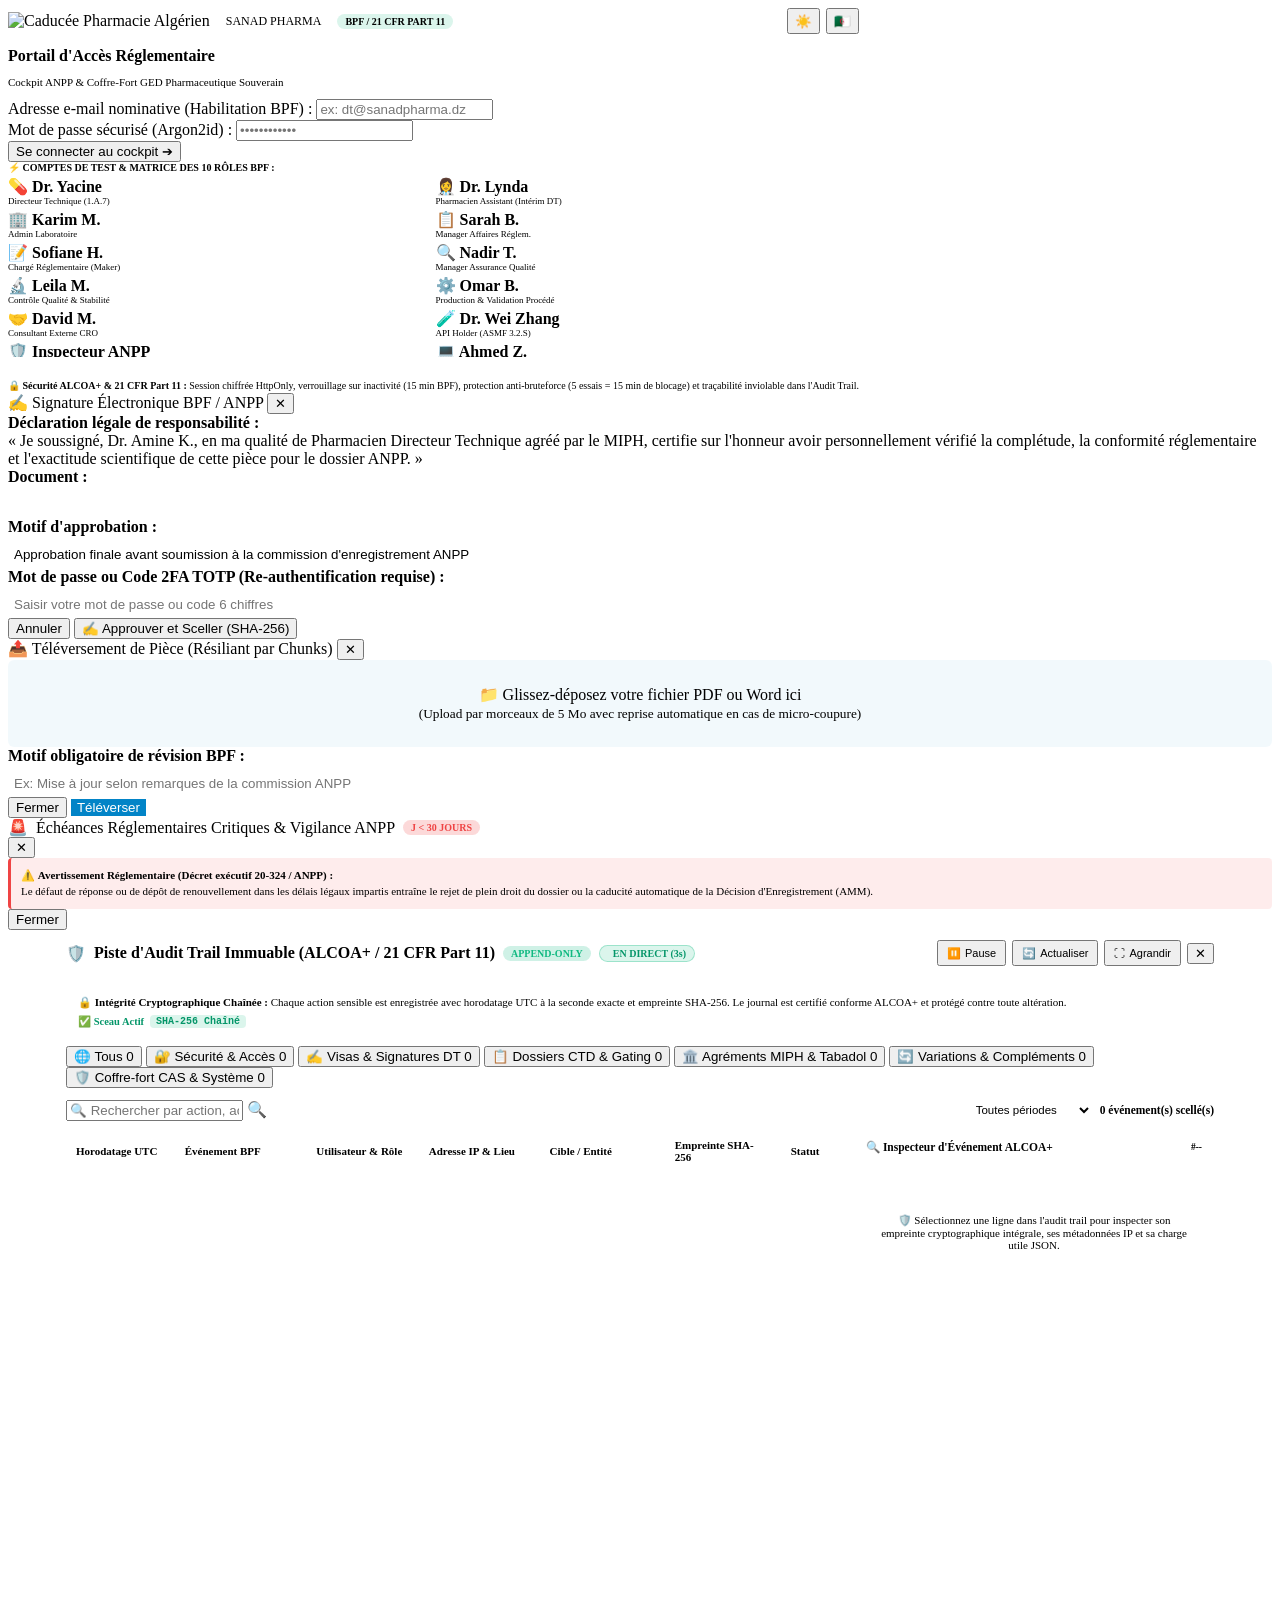
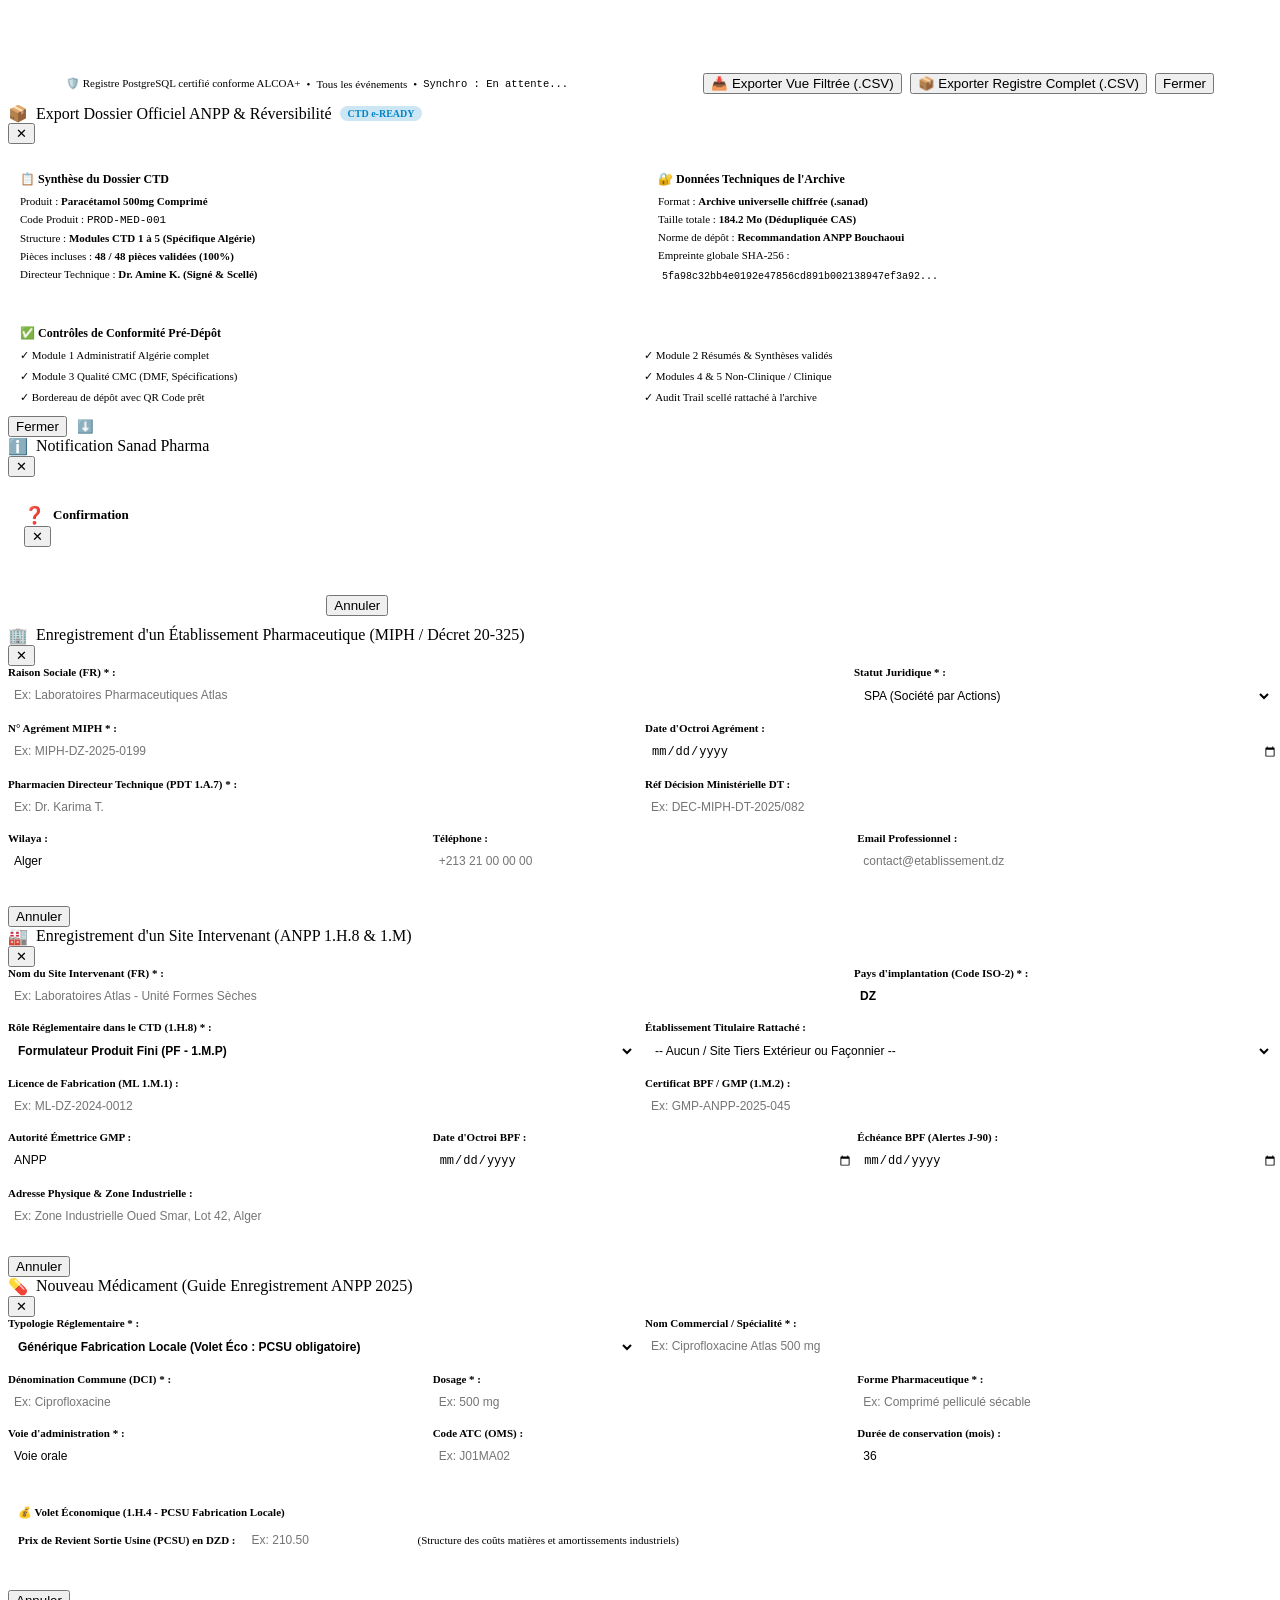
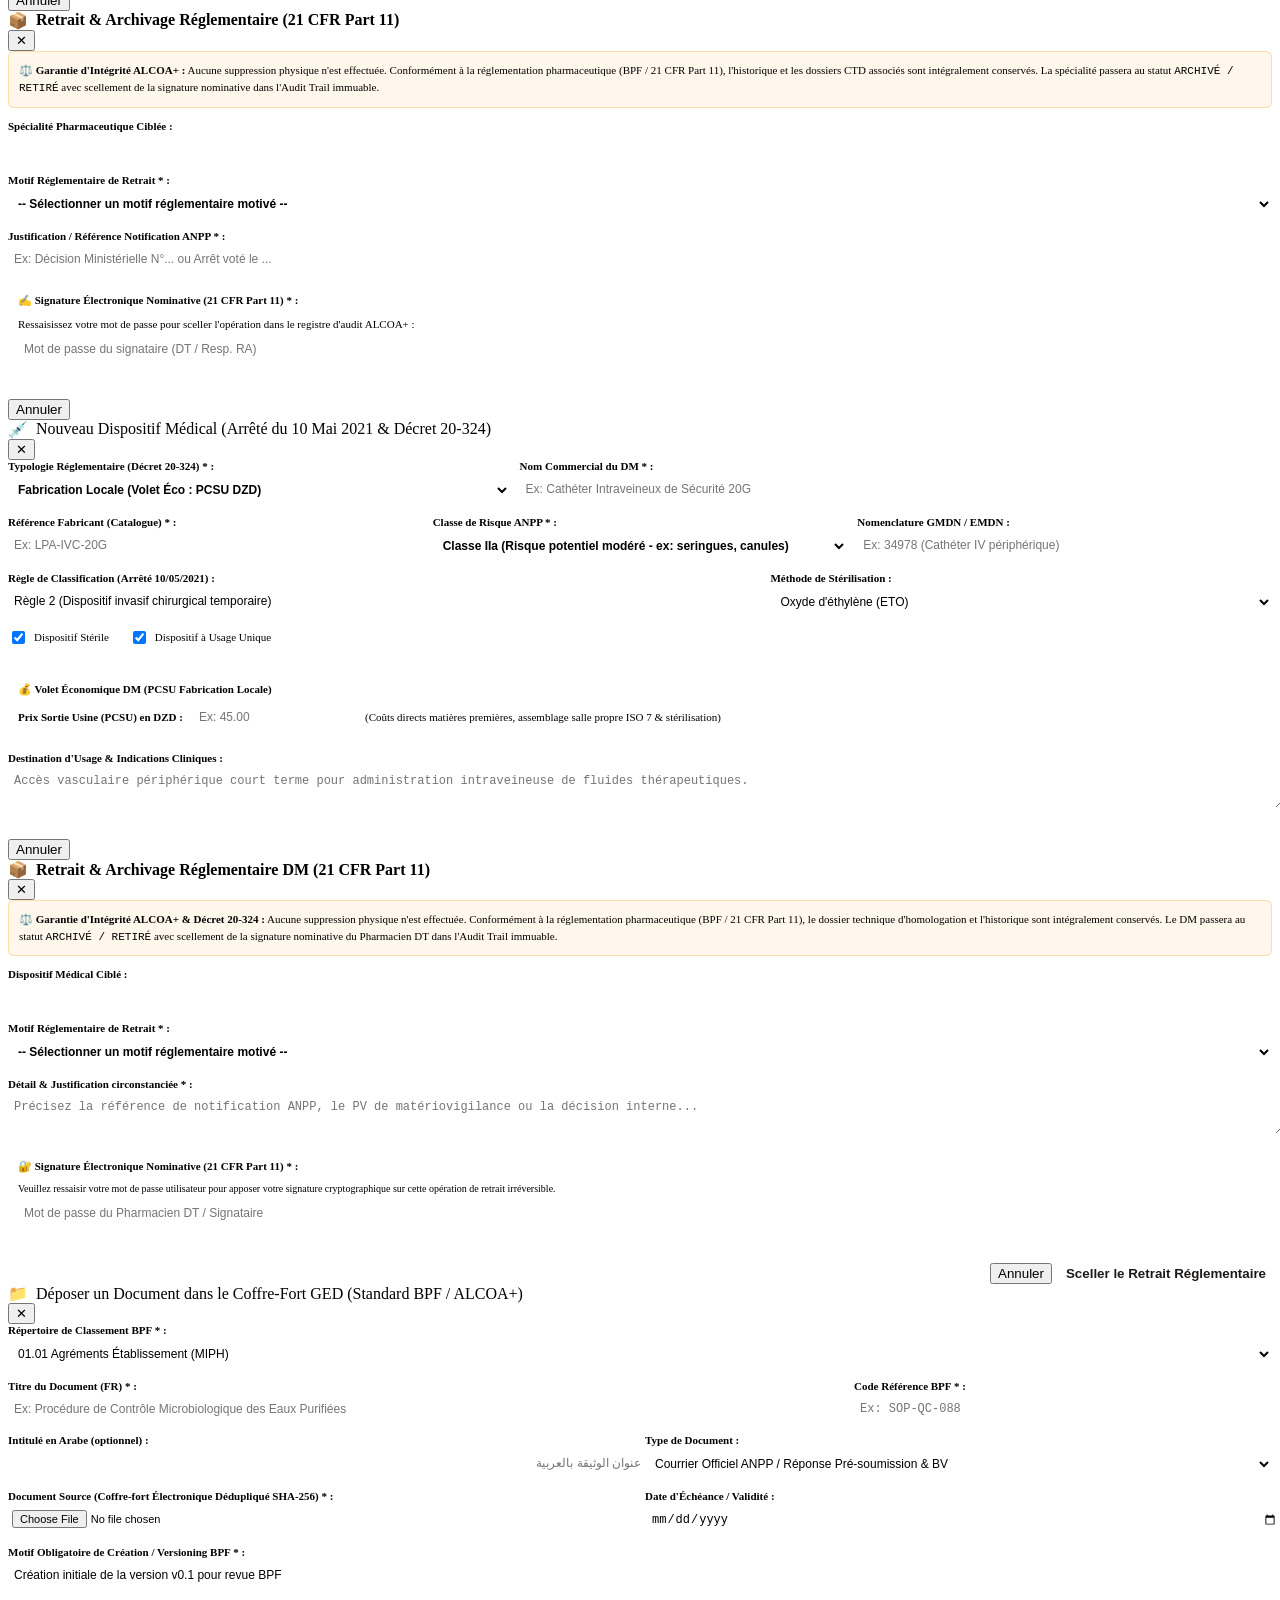
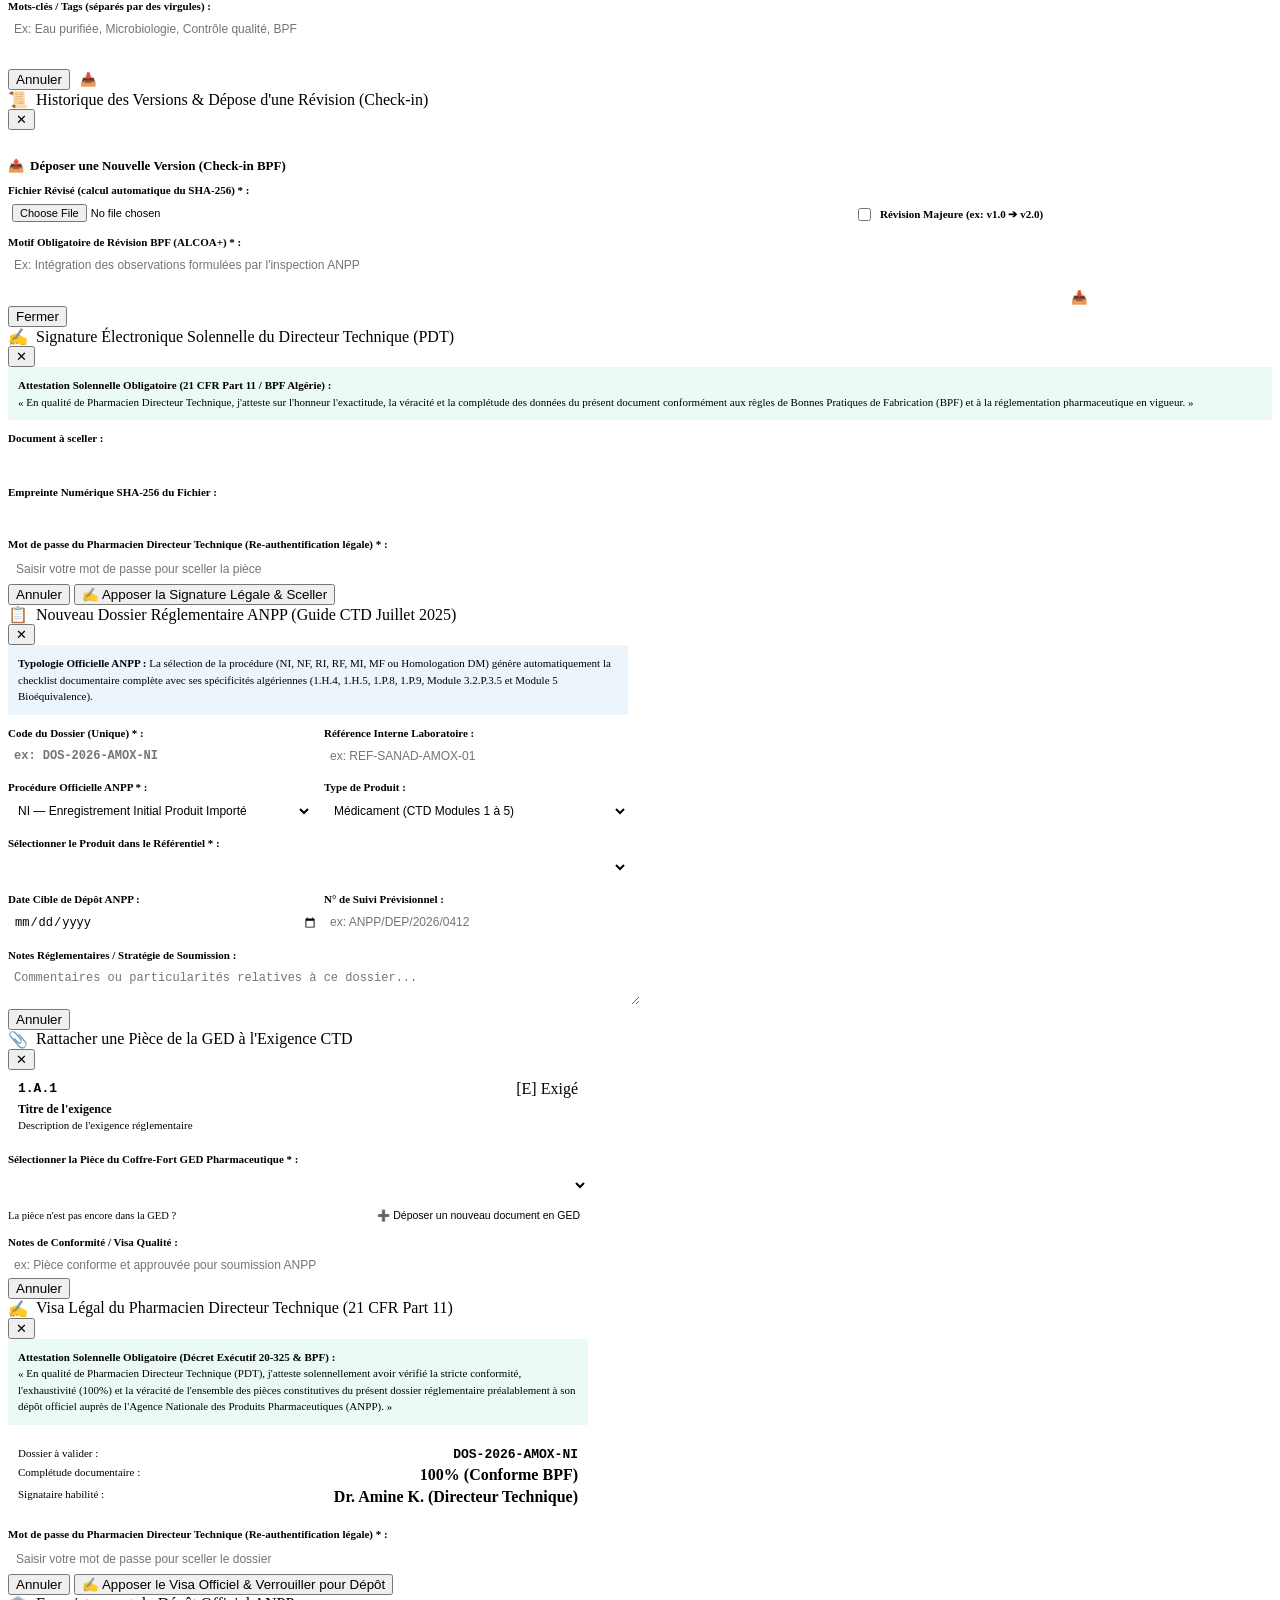
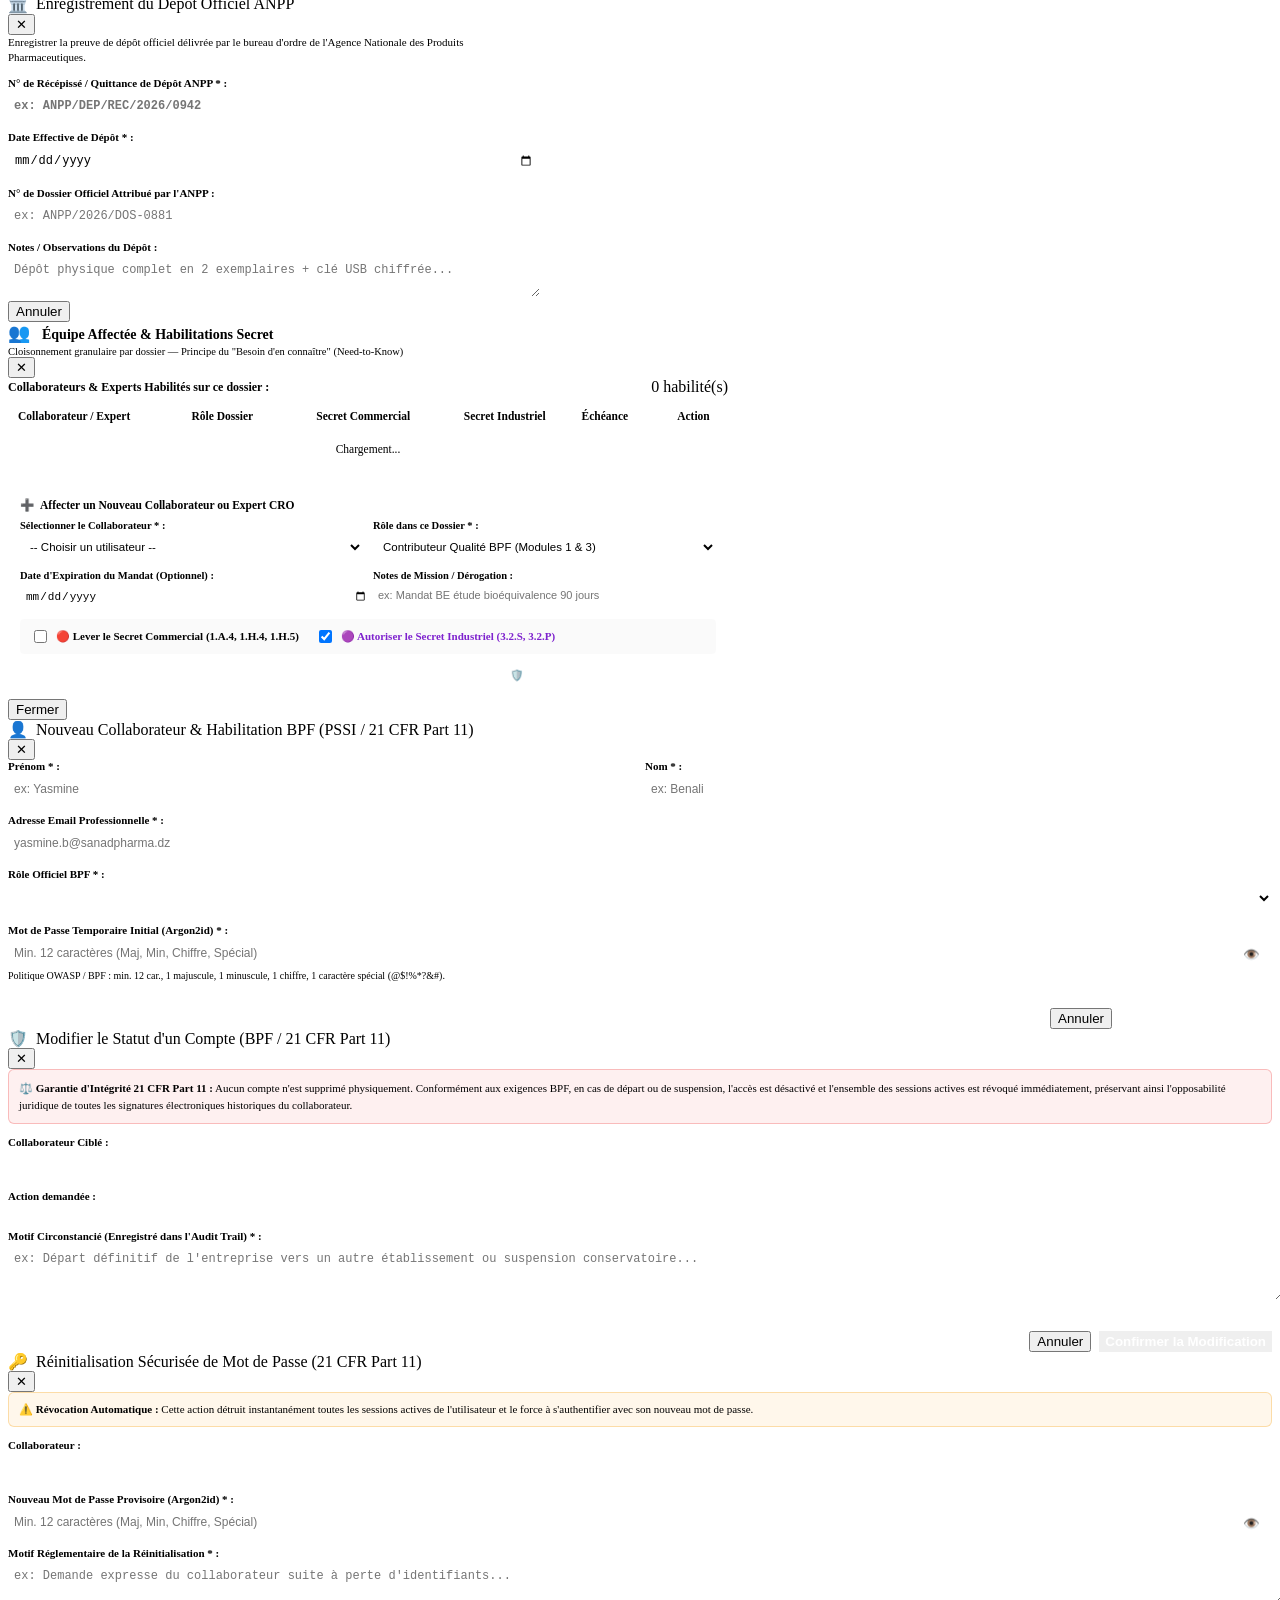
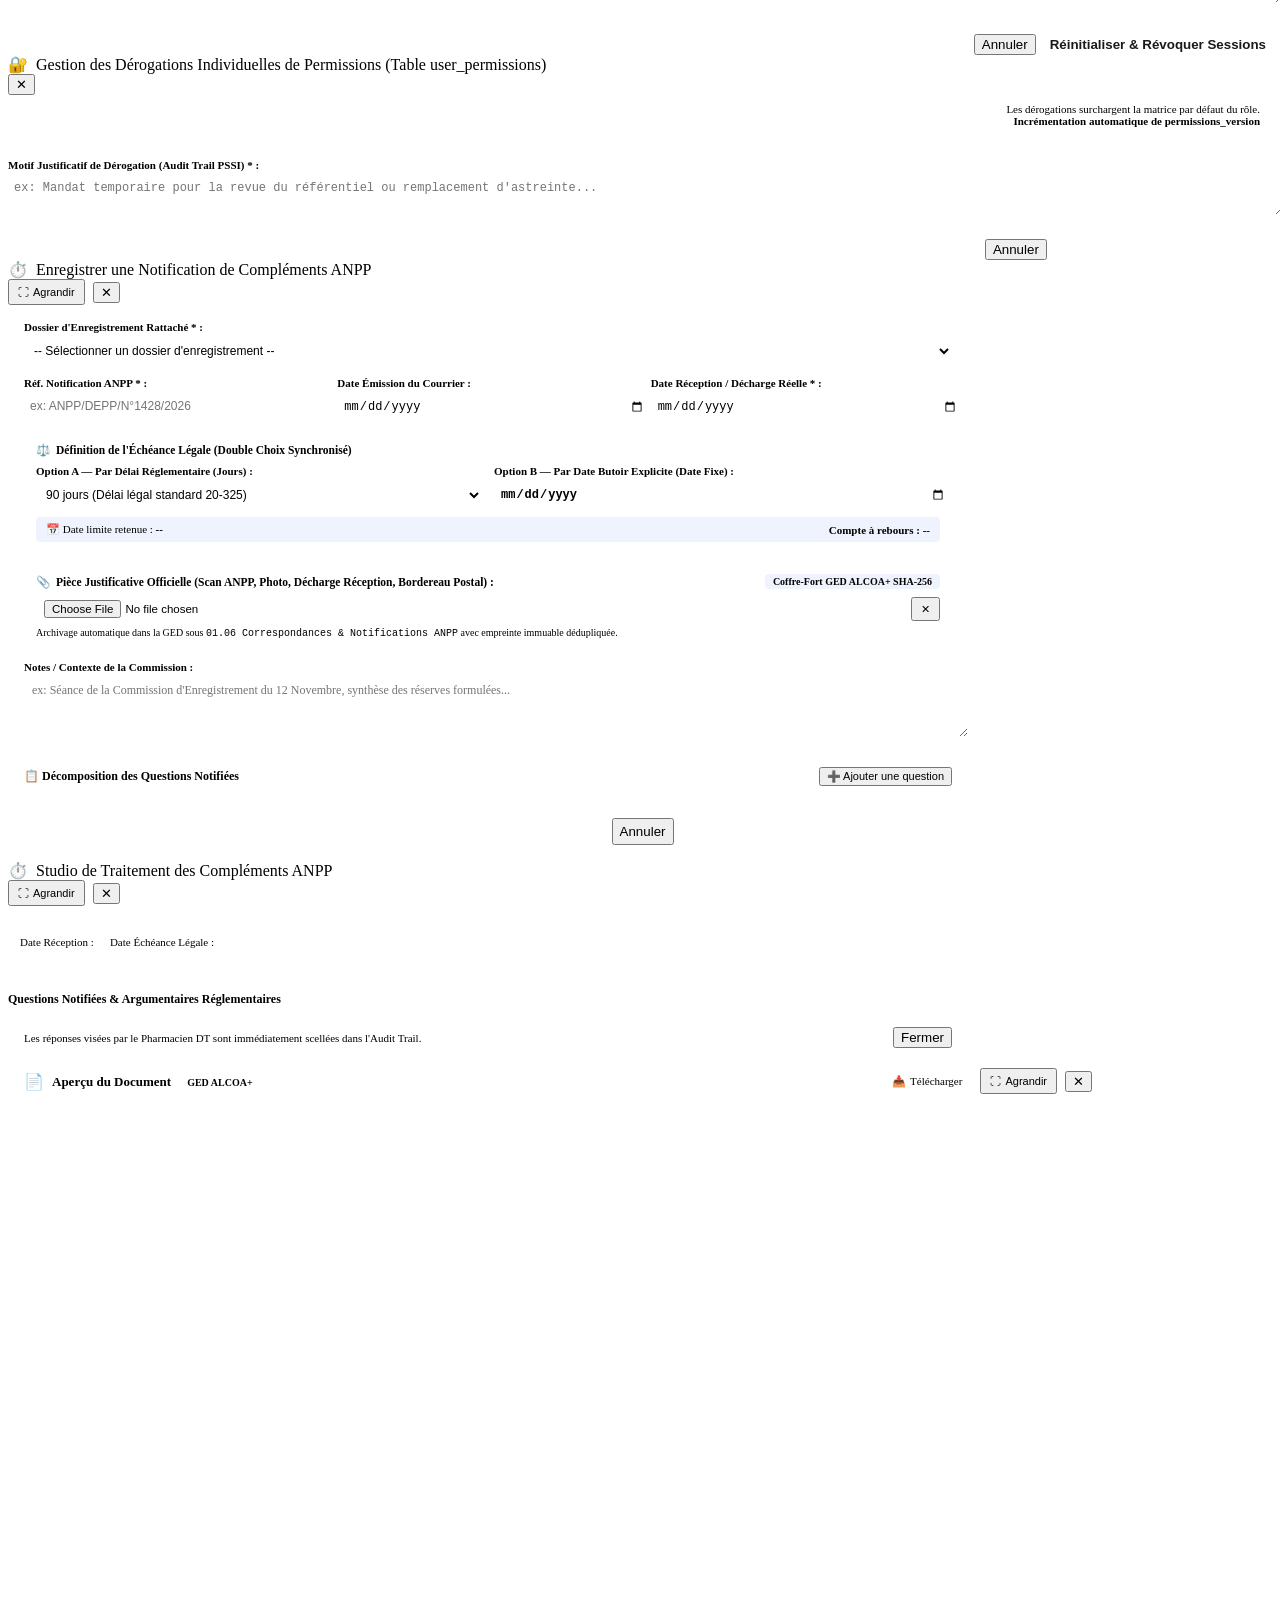
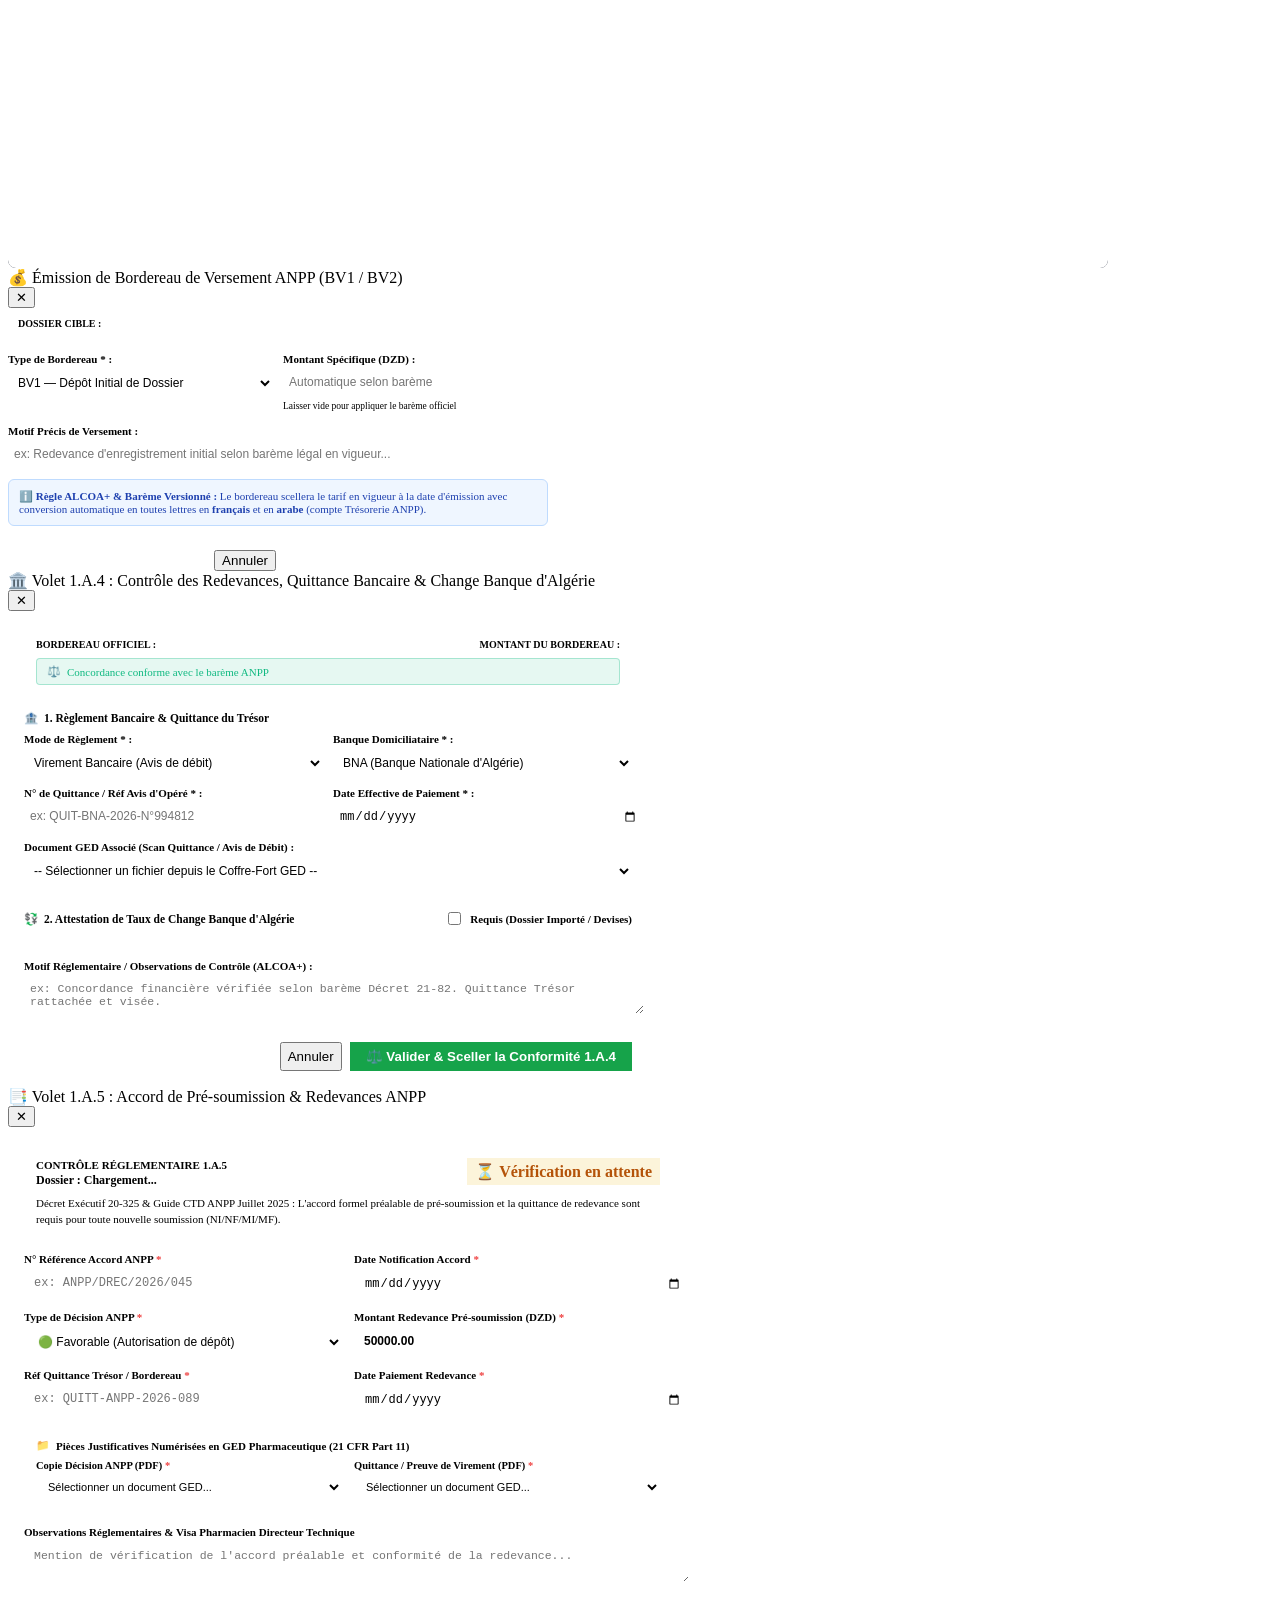
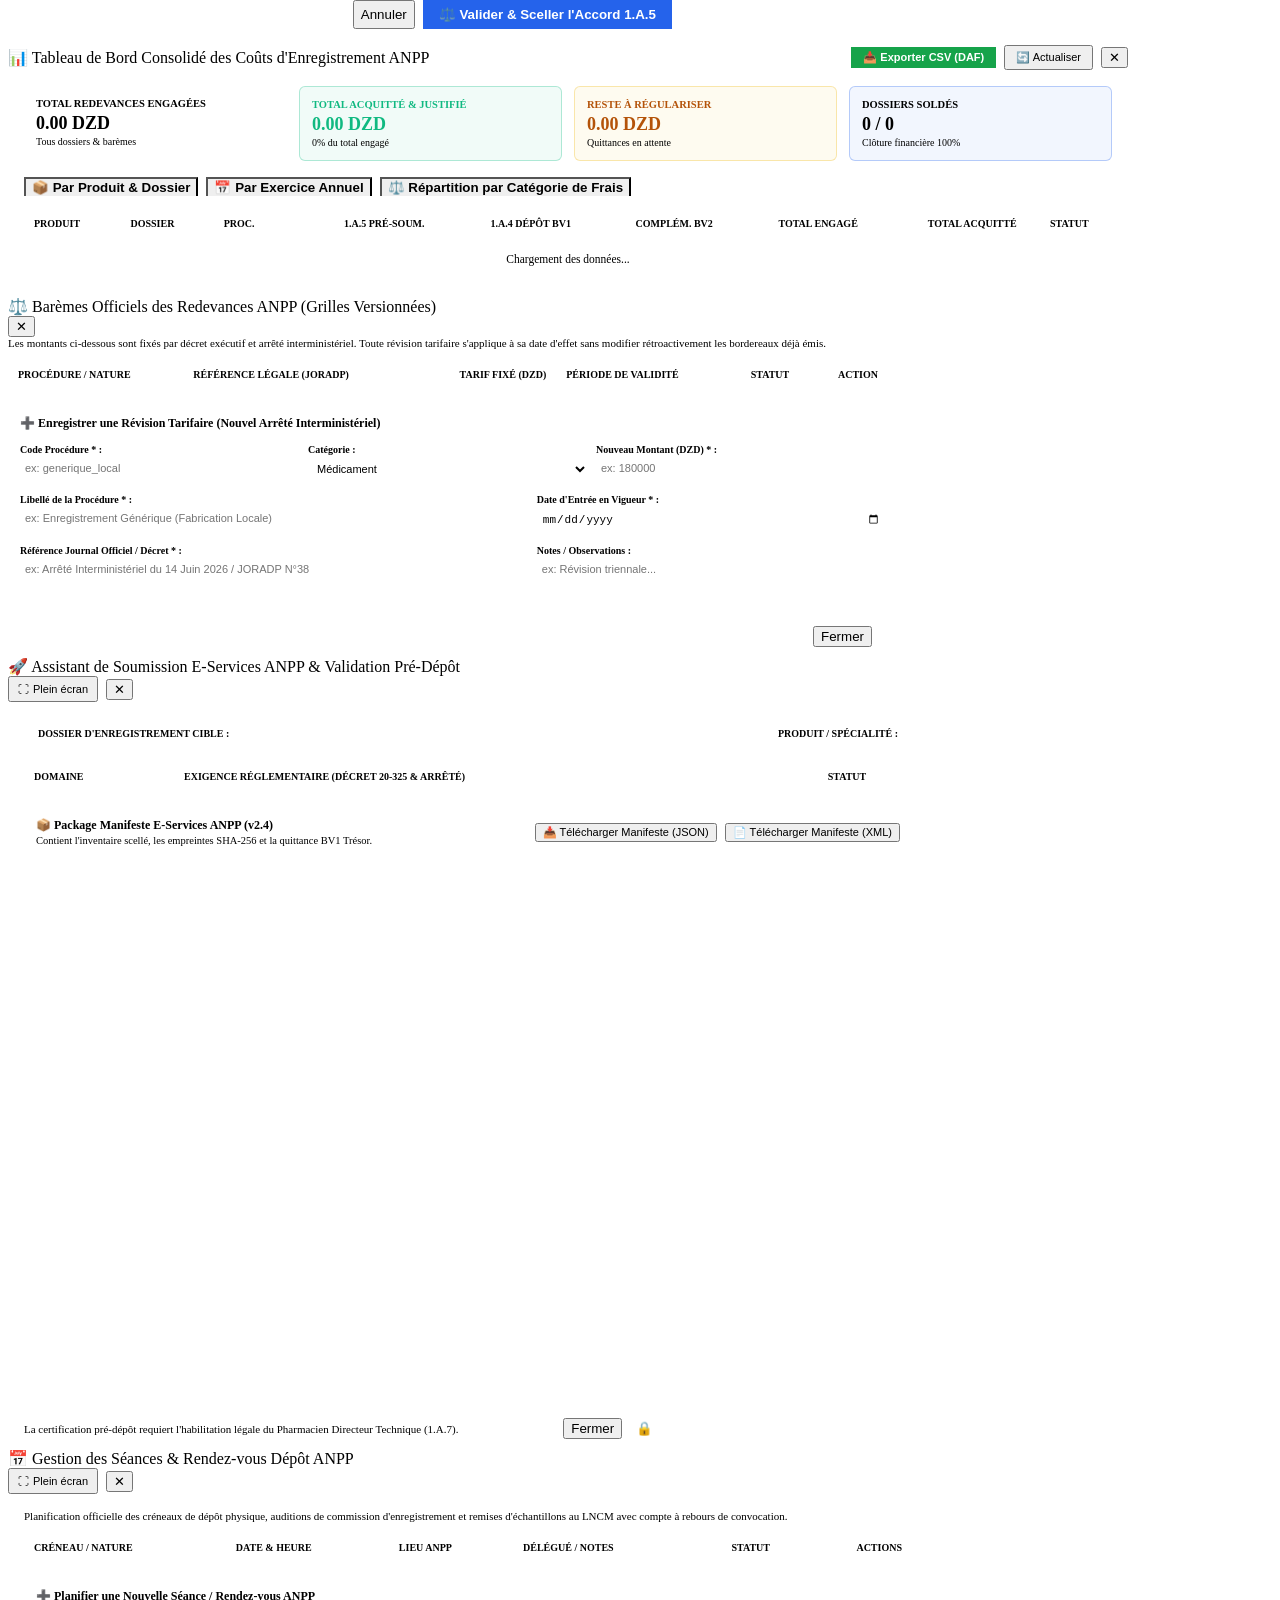
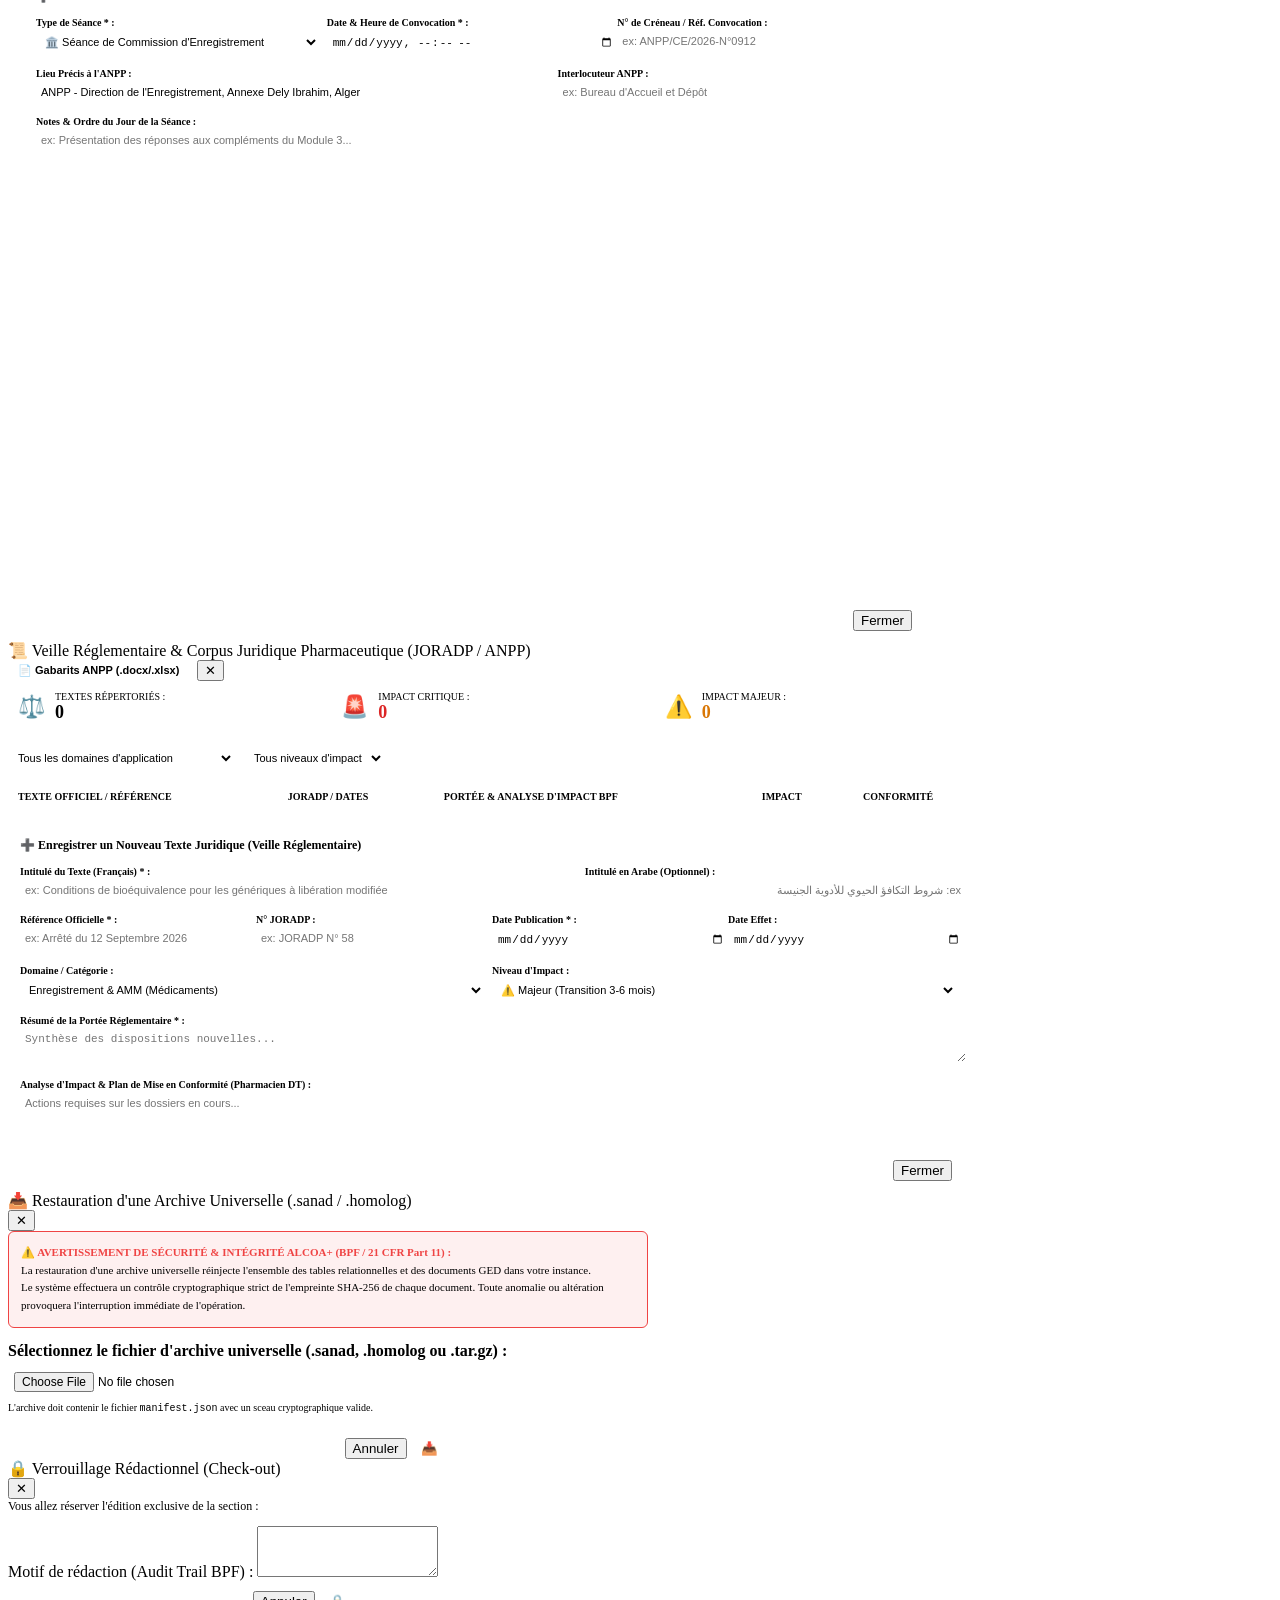
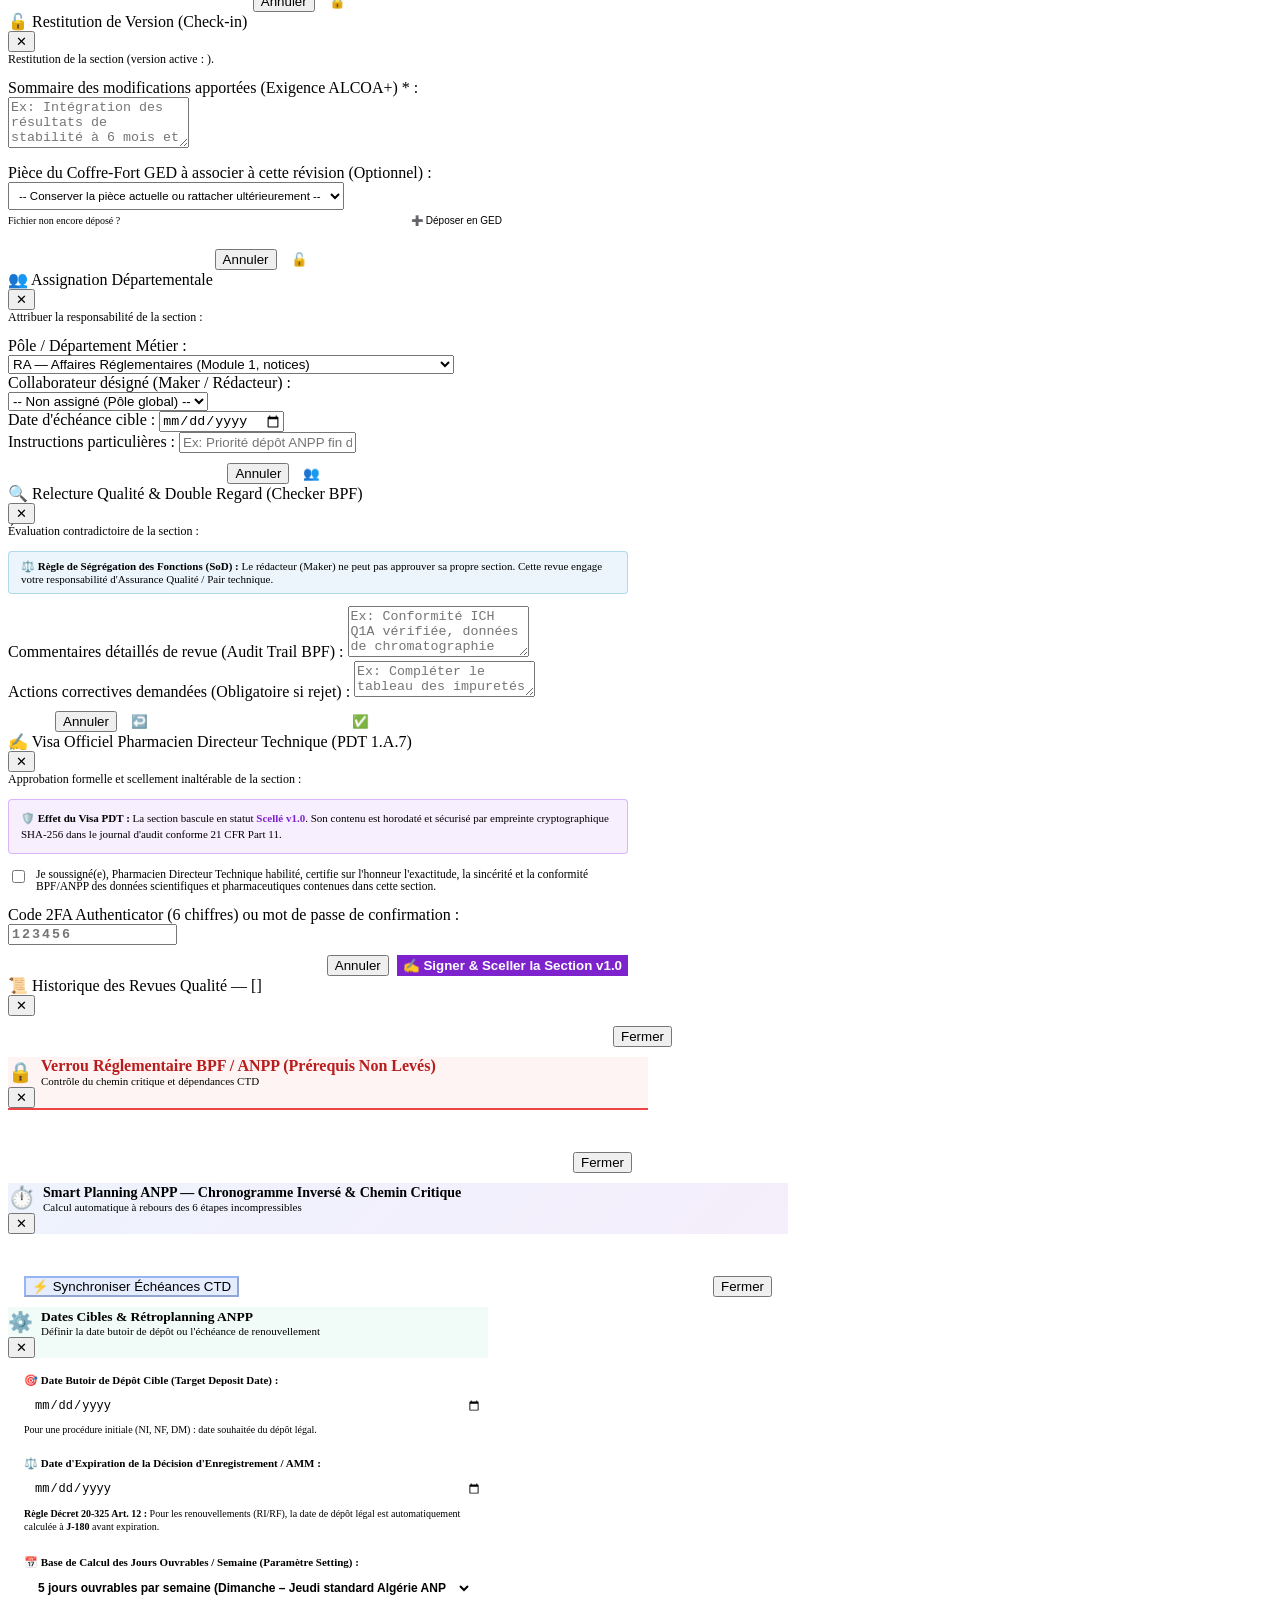
==== commit f1a043a3: "feat(anpp): dynamic DB template upload/override without recompilation" ====
--- a/web/index.html
+++ b/web/index.html
@@ -343,6 +343,12 @@
                         </button>
                         <button class="addr-item" style="width:100%; border:none; text-align:left; background:none; padding:8px;" onclick="openRegulatoryWatchModal(); toggleUserDropdown();">
                             📜 Veille Réglementaire &amp; JORADP
+                        </button>
+                        <button class="addr-item" style="width:100%; border:none; text-align:left; background:none; padding:8px;" onclick="openLotRecallsModal(); toggleUserDropdown();">
+                            🚨 Rappels de Lots 24h (ANPP)
+                        </button>
+                        <button class="addr-item" style="width:100%; border:none; text-align:left; background:none; padding:8px;" onclick="openInspectionsCAPAModal(); toggleUserDropdown();">
+                            🔍 Inspections &amp; CAPA (LD-DVIV04)
                         </button>
                         <button class="addr-item" style="width:100%; border:none; text-align:left; background:none; padding:8px; color:#ef4444;" onclick="executeLogout()">
                             🚪 Se déconnecter (Révocation de session)
@@ -3099,7 +3105,10 @@
                     <span>📜</span>
                     <span>Veille Réglementaire &amp; Corpus Juridique Pharmaceutique (JORADP / ANPP)</span>
                 </div>
-                <button class="close-btn" onclick="closeModal('modal-regulatory-watch')">✕</button>
+                <div style="display:flex; align-items:center; gap:8px;">
+                    <button type="button" class="btn-pill" onclick="openANPPTemplatesModal()" title="Consulter ou mettre à jour les 28 gabarits officiels ANPP (.docx / .xlsx) sans recompiler" style="font-size:11px; padding:3px 10px; background:var(--bg-sub); border:1px solid var(--border-color); font-weight:600;">📄 Gabarits ANPP (.docx/.xlsx)</button>
+                    <button class="close-btn" onclick="closeModal('modal-regulatory-watch')">✕</button>
+                </div>
             </div>
             <div class="modal-body" style="overflow-y:auto; flex:1;">
                 <!-- KPI Bar -->
@@ -3815,6 +3824,9 @@
                 <div style="display:flex; align-items:center; gap:6px;">
                     <button type="button" class="btn-pill" id="btn-dvtiv-pdt-qppv" onclick="downloadDVTIVFormAndArchive()" title="Télécharger la fiche officielle ANPP DVTIV, l'archiver en GED (À signer) et la pré-rattacher aux checklists QPPV" style="font-size:11px; padding:2px 8px; height:26px; background:#0284c7; color:white; border:none; display:flex; align-items:center; gap:4px; cursor:pointer;">
                         <span>📥</span> <span>Fiche DVTIV PDT/QPPV (.docx)</span>
+                    </button>
+                    <button type="button" class="btn-pill" id="btn-dvtiv-pdt-qppv-draft" onclick="openANPPDraftModal('dvtiv_qppv')" title="Saisir ou modifier le brouillon QPPV/RLPV et PSMF injecté dans la fiche DVTIV" style="font-size:11px; padding:2px 8px; height:26px; background:var(--bg-sub); color:var(--text-main); border:1px solid var(--border-color); display:flex; align-items:center; gap:4px; cursor:pointer;">
+                        <span>✏️</span> <span>Compléter QPPV/PSMF</span>
                     </button>
                     <button type="button" class="btn-pill" id="btn-parapheur-delegations" onclick="openDTDelegationsModal()" title="Consulter ou établir un mandat d'intérim / suppléance (Décret 21-82 Art. 24)" style="font-size:11px; padding:2px 8px; height:26px; color:#d97706; border-color:#d97706; display:flex; align-items:center; gap:4px; cursor:pointer;">
                         <span>🛡️</span> <span>Intérim DT (Décret 21-82)</span>
@@ -4204,6 +4216,148 @@
         </div>
     </div>
 
+    <!-- Modal Inspections Réglementaires (LD-DVIV04/V01) & Cotation Écarts BPF / CAPA -->
+    <div class="modal-overlay" id="modal-inspections-capa" onclick="if(event.target === this) closeModal('modal-inspections-capa')">
+        <div class="modal" style="width:860px; max-width:calc(100vw - 24px); max-height:90vh; display:flex; flex-direction:column;">
+            <div class="modal-header" style="border-bottom:2px solid #7c3aed; background:rgba(124,58,237,0.06); padding:10px 16px;">
+                <div class="modal-title" style="font-weight:800; font-size:13.5px;">🔍 Inspections Réglementaires (LD-DVIV04/V01) &amp; Écarts BPF / CAPA</div>
+                <button type="button" class="close-btn" onclick="closeModal('modal-inspections-capa')">✕</button>
+            </div>
+            <div style="padding:14px 16px; overflow-y:auto; display:flex; flex-direction:column; gap:12px; font-size:12px;">
+                <form onsubmit="createInspectionFinding(event)" style="display:grid; grid-template-columns:1fr 1fr 1fr 1fr; gap:8px; background:var(--bg-sub); padding:10px; border-radius:6px; border:1px solid var(--border-color);">
+                    <input type="text" id="insp-ref" placeholder="Réf. inspection (ex: INSP-ANPP-2026)" style="padding:6px; background:var(--bg-panel); color:var(--text-main); border:1px solid var(--border-color); border-radius:4px;">
+                    <input type="text" id="insp-auth" value="ANPP (DVTIV)" placeholder="Autorité" style="padding:6px; background:var(--bg-panel); color:var(--text-main); border:1px solid var(--border-color); border-radius:4px;">
+                    <select id="insp-sev" style="padding:6px; background:var(--bg-panel); color:var(--text-main); border:1px solid var(--border-color); border-radius:4px;">
+                        <option value="CRITIQUE">CRITIQUE</option>
+                        <option value="MAJEUR" selected>MAJEUR</option>
+                        <option value="AUTRE">AUTRE</option>
+                    </select>
+                    <input type="date" id="insp-date" style="padding:6px; background:var(--bg-panel); color:var(--text-main); border:1px solid var(--border-color); border-radius:4px;">
+                    <input type="text" id="insp-desc" required placeholder="Description détaillée de l'observation / écart BPF *" style="grid-column:1 / 4; padding:6px; background:var(--bg-panel); color:var(--text-main); border:1px solid var(--border-color); border-radius:4px;">
+                    <button type="submit" class="btn-pill" style="background:#7c3aed; color:white; border:none; font-weight:700;">➕ Enregistrer Écart</button>
+                </form>
+                <div style="overflow-x:auto;">
+                    <table style="width:100%; border-collapse:collapse; font-size:11.5px;">
+                        <thead>
+                            <tr style="border-bottom:2px solid var(--border-color); text-align:left;">
+                                <th style="padding:8px;">Référence &amp; Date</th>
+                                <th style="padding:8px;">Cotation</th>
+                                <th style="padding:8px;">Observation &amp; CAPA</th>
+                                <th style="padding:8px;">Statut</th>
+                                <th style="padding:8px; text-align:right;">Actions</th>
+                            </tr>
+                        </thead>
+                        <tbody id="inspections-capa-tbody"></tbody>
+                    </table>
+                </div>
+            </div>
+        </div>
+    </div>
+
+    <!-- Modal Registre des Rappels de Lots & Retraits 24h (Guidelines ANPP) -->
+    <div class="modal-overlay" id="modal-lot-recalls" onclick="if(event.target === this) closeModal('modal-lot-recalls')">
+        <div class="modal" style="width:820px; max-width:calc(100vw - 24px); max-height:90vh; display:flex; flex-direction:column;">
+            <div class="modal-header" style="border-bottom:2px solid #dc2626; background:rgba(220,38,38,0.06); padding:10px 16px;">
+                <div class="modal-title" style="font-weight:800; font-size:13.5px;">🚨 Rappels de Lots &amp; Retraits PP/DM Non Conformes (Alerte 24h ANPP)</div>
+                <button type="button" class="close-btn" onclick="closeModal('modal-lot-recalls')">✕</button>
+            </div>
+            <div style="padding:14px 16px; overflow-y:auto; display:flex; flex-direction:column; gap:12px; font-size:12px;">
+                <form onsubmit="createLotRecall(event)" style="display:grid; grid-template-columns:1fr 2fr 1.5fr 1fr; gap:8px; background:var(--bg-sub); padding:10px; border-radius:6px; border:1px solid var(--border-color);">
+                    <select id="recall-kind" style="padding:6px; background:var(--bg-panel); color:var(--text-main); border:1px solid var(--border-color); border-radius:4px;">
+                        <option value="pp">Produit Pharmaceutique</option>
+                        <option value="dm">Dispositif Médical</option>
+                    </select>
+                    <input type="text" id="recall-product" required placeholder="Dénomination du produit *" style="padding:6px; background:var(--bg-panel); color:var(--text-main); border:1px solid var(--border-color); border-radius:4px;">
+                    <input type="text" id="recall-lots" required placeholder="N° Lot(s) impacté(s) *" style="padding:6px; background:var(--bg-panel); color:var(--text-main); border:1px solid var(--border-color); border-radius:4px;">
+                    <select id="recall-severity" style="padding:6px; background:var(--bg-panel); color:var(--text-main); border:1px solid var(--border-color); border-radius:4px;">
+                        <option value="CLASSE_I">Classe I (Urgent)</option>
+                        <option value="CLASSE_II">Classe II</option>
+                        <option value="CLASSE_III">Classe III</option>
+                    </select>
+                    <input type="text" id="recall-reason" placeholder="Motif de non-conformité / retrait" style="grid-column:1 / 3; padding:6px; background:var(--bg-panel); color:var(--text-main); border:1px solid var(--border-color); border-radius:4px;">
+                    <label style="display:flex; align-items:center; gap:6px; cursor:pointer;">
+                        <input type="checkbox" id="recall-mock"> Exercice à blanc annuel
+                    </label>
+                    <button type="submit" class="btn-pill" style="background:#dc2626; color:white; border:none; font-weight:700;">🚨 Déclarer Rappel</button>
+                </form>
+                <div style="overflow-x:auto;">
+                    <table style="width:100%; border-collapse:collapse; font-size:11.5px;">
+                        <thead>
+                            <tr style="border-bottom:2px solid var(--border-color); text-align:left;">
+                                <th style="padding:8px;">Référence</th>
+                                <th style="padding:8px;">Produit &amp; Lots</th>
+                                <th style="padding:8px;">Classe / Type</th>
+                                <th style="padding:8px;">SLA 24h &amp; Statut</th>
+                                <th style="padding:8px; text-align:right;">Actions</th>
+                            </tr>
+                        </thead>
+                        <tbody id="lot-recalls-tbody"></tbody>
+                    </table>
+                </div>
+            </div>
+        </div>
+    </div>
+
+    <!-- Modal Gestionnaire des Gabarits Officiels ANPP (Surcharge sans recompilation) -->
+    <div class="modal-overlay" id="modal-anpp-templates-manager" onclick="if(event.target === this) closeModal('modal-anpp-templates-manager')">
+        <div class="modal" style="width:920px; max-width:calc(100vw - 24px); max-height:90vh; display:flex; flex-direction:column;">
+            <div class="modal-header" style="border-bottom:2px solid #0284c7; background:rgba(2,132,199,0.06); padding:10px 16px;">
+                <div>
+                    <div class="modal-title" style="font-weight:800; font-size:13.5px;">📄 Gabarits Officiels ANPP (.docx / .xlsx) — Surcharge Dynamique</div>
+                    <div style="font-size:11px; color:var(--text-muted); margin-top:2px;">
+                        Le PDT, le Responsable Affaires Réglementaires ou l'Admin Système peuvent remplacer un modèle officiel sans recompiler. Les modèles embarqués restent actifs par défaut.
+                    </div>
+                </div>
+                <button type="button" class="close-btn" onclick="closeModal('modal-anpp-templates-manager')">✕</button>
+            </div>
+            <div style="padding:14px 16px; overflow-y:auto; flex:1; font-size:12px;">
+                <input type="file" id="anpp-template-file-input" style="display:none" accept=".docx,.xlsx">
+                <div style="overflow-x:auto;">
+                    <table style="width:100%; border-collapse:collapse; font-size:11.5px;">
+                        <thead>
+                            <tr style="border-bottom:2px solid var(--border-color); text-align:left;">
+                                <th style="padding:8px;">Fichier Gabarit</th>
+                                <th style="padding:8px;">Source Active</th>
+                                <th style="padding:8px;">Version &amp; Traçabilité</th>
+                                <th style="padding:8px; text-align:right;">Actions</th>
+                            </tr>
+                        </thead>
+                        <tbody id="anpp-templates-tbody"></tbody>
+                    </table>
+                </div>
+            </div>
+        </div>
+    </div>
+
+    <!-- Modal Brouillon Éditable Formulaires ANPP -->
+    <div class="modal-overlay" id="modal-anpp-draft-editor" onclick="if(event.target === this) closeModal('modal-anpp-draft-editor')">
+        <div class="modal" style="width:700px; max-width:calc(100vw - 24px); max-height:90vh; display:flex; flex-direction:column;">
+            <div class="modal-header" style="border-bottom:2px solid #0284c7; background:rgba(2,132,199,0.06); padding:10px 16px;">
+                <div>
+                    <div class="modal-title" id="anpp-draft-modal-title" style="font-weight:800; font-size:13.5px;">✏️ Brouillon Formulaire ANPP</div>
+                    <div style="font-size:11px; color:var(--text-muted); margin-top:2px;">
+                        <span class="badge" style="background:rgba(217,119,6,0.12); color:#b45309; padding:1px 6px; border-radius:4px; font-weight:700;">BROUILLON ÉDITABLE</span>
+                        Modifiable à tout moment sans verrouillage — injecté automatiquement lors de la génération Word/Excel.
+                    </div>
+                </div>
+                <button type="button" class="close-btn" onclick="closeModal('modal-anpp-draft-editor')">✕</button>
+            </div>
+            <form id="anpp-draft-form" onsubmit="saveANPPDraft(event, false)" style="padding:14px 16px; overflow-y:auto; display:flex; flex-direction:column; gap:12px; font-size:12px;">
+                <input type="hidden" id="anpp-draft-kind">
+                <input type="hidden" id="anpp-draft-entity-id">
+                <div id="anpp-draft-fields" style="display:grid; grid-template-columns:1fr 1fr; gap:10px;"></div>
+                <div style="display:flex; justify-content:space-between; align-items:center; gap:8px; border-top:1px solid var(--border-color); padding-top:10px; margin-top:4px;">
+                    <span id="anpp-draft-status-note" style="font-size:11px; color:var(--text-muted);">Statut : brouillon persistant</span>
+                    <div style="display:flex; gap:8px;">
+                        <button type="button" class="btn-pill" onclick="closeModal('modal-anpp-draft-editor')">Fermer</button>
+                        <button type="submit" class="btn-pill" style="background:var(--bg-sub); border:1px solid var(--border-color); font-weight:700;">💾 Enregistrer brouillon</button>
+                        <button type="button" class="btn-pill" onclick="saveANPPDraft(event, true)" style="background:#0284c7; color:white; border:none; font-weight:700;">💾 &amp; 📥 Générer document</button>
+                    </div>
+                </div>
+            </form>
+        </div>
+    </div>
+
     <!-- Modal Parcours Reliance Dossier CTD (ANPP Confiance Réglementaire) -->
     <div class="modal-overlay" id="modal-dossier-reliance" onclick="if(event.target === this) closeModal('modal-dossier-reliance')">
         <div class="modal" style="width:480px; max-width:calc(100vw - 24px);">
@@ -4338,6 +4492,8 @@
                         <button type="button" class="btn-pill" style="font-size:10.5px; padding:3px 8px;" onclick="downloadDCEOfficialForm('declaration-journaliere-pp')">📊 Décl. Journalière PP (.xlsx)</button>
                         <button type="button" class="btn-pill" style="font-size:10.5px; padding:3px 8px;" onclick="downloadDCEOfficialForm('declaration-journaliere-pp-dm')">📊 Décl. Journalière PP+DM (.xlsx)</button>
                         <button type="button" class="btn-pill" style="font-size:10.5px; padding:3px 8px;" onclick="downloadDCEOfficialForm('ca-sr-secondaire')">🧪 CA SR Secondaire (.docx)</button>
+                        <button type="button" class="btn-pill" style="font-size:10.5px; padding:3px 8px; background:var(--bg-sub); border:1px dashed #0284c7; color:#0284c7; font-weight:600;" onclick="openANPPDraftModal('dce_sa_complement')">✏️ Compléter SA / Lots</button>
+                        <button type="button" class="btn-pill" style="font-size:10.5px; padding:3px 8px; background:var(--bg-sub); border:1px dashed #0284c7; color:#0284c7; font-weight:600;" onclick="openANPPDraftModal('ca_sr_secondaire')">✏️ Saisir CA SR Secondaire</button>
                     </div>
                 </div>
                 <div style="grid-column:1 / -1; display:flex; justify-content:flex-end; gap:8px; border-top:1px solid var(--border-color); padding-top:10px;">
